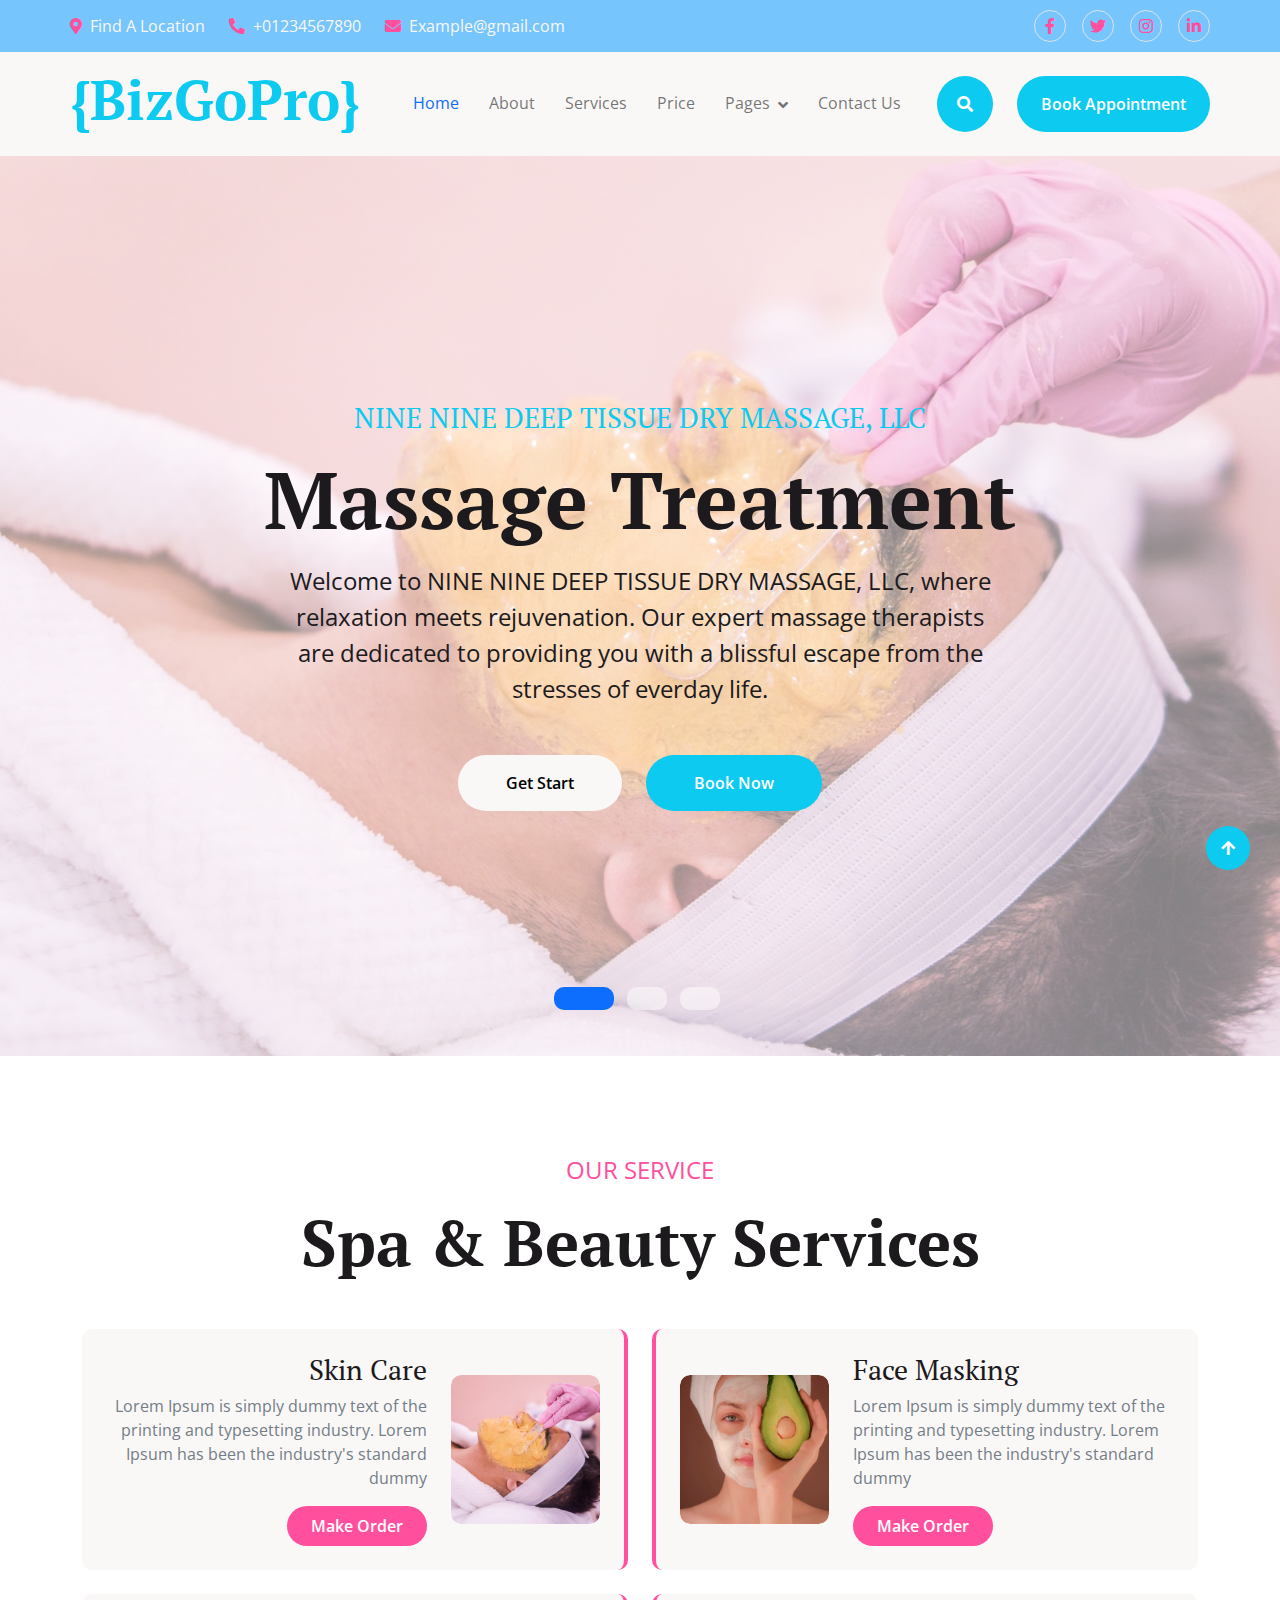
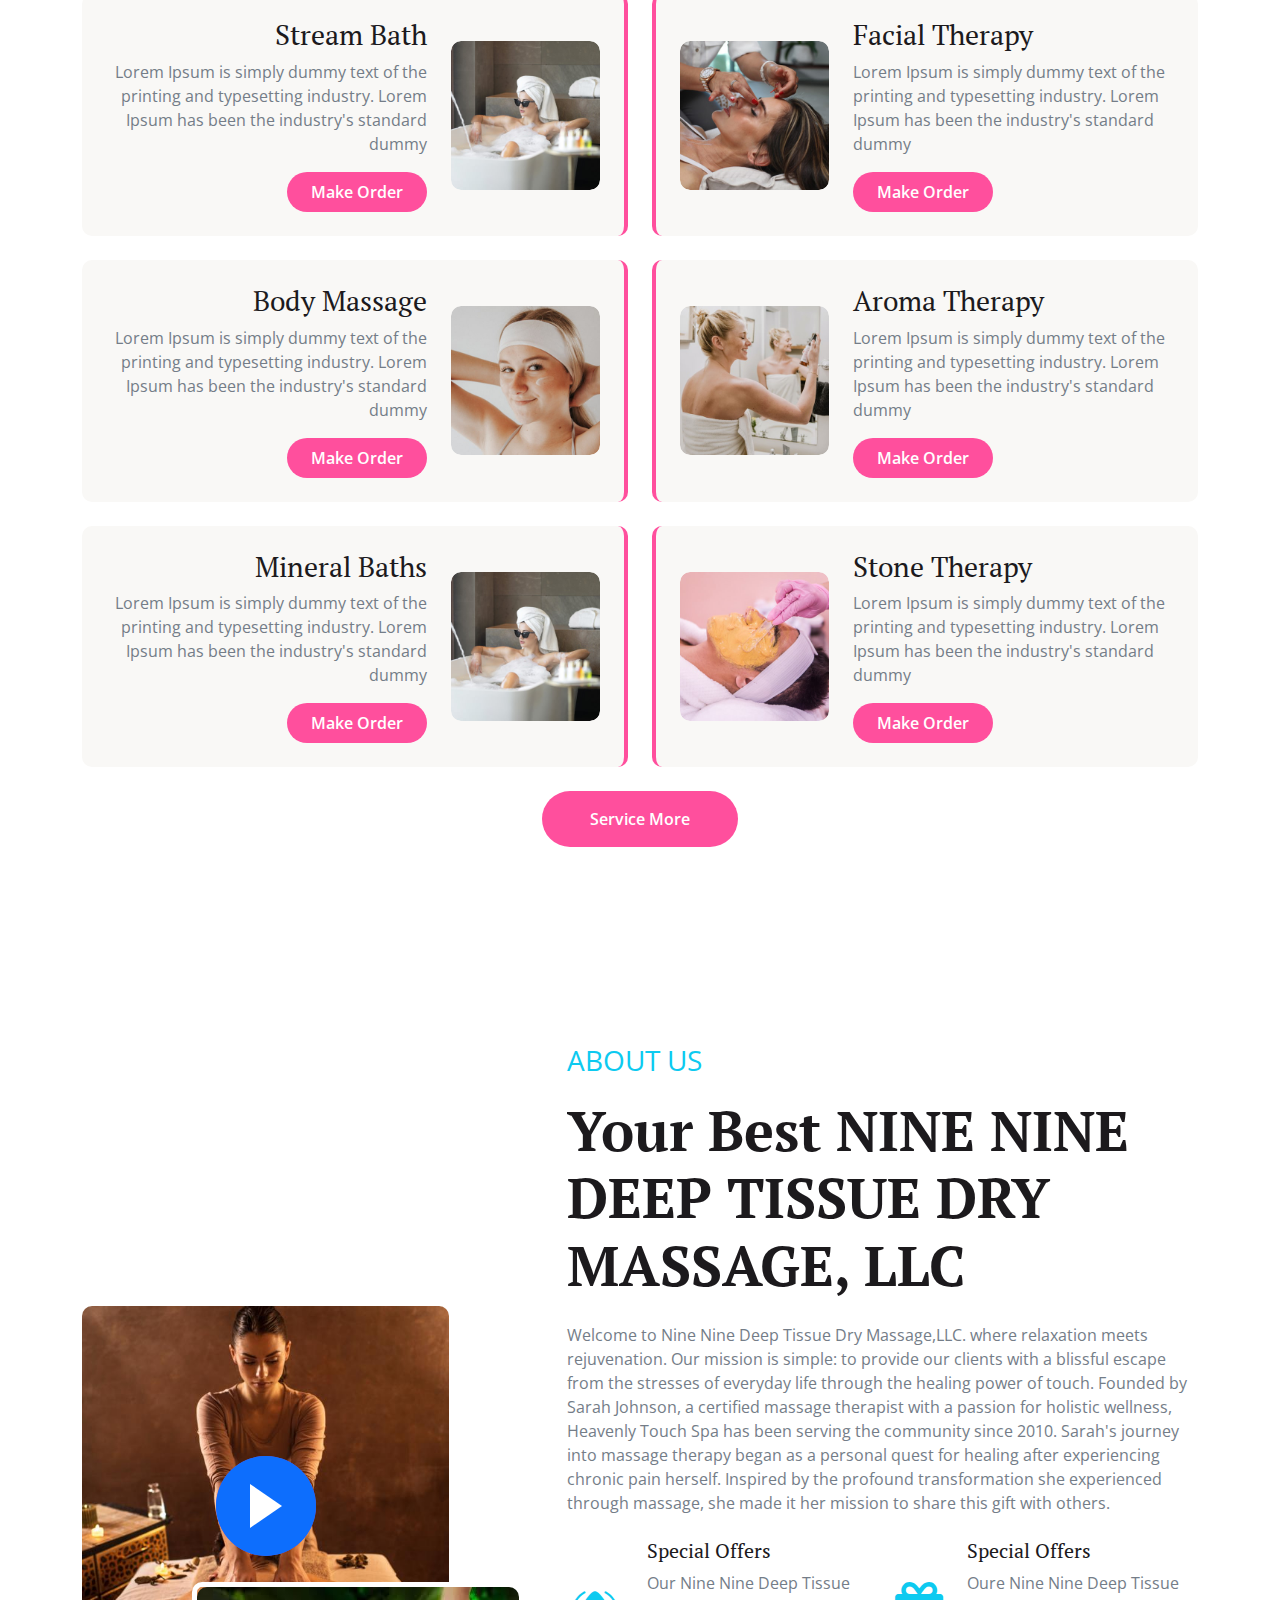
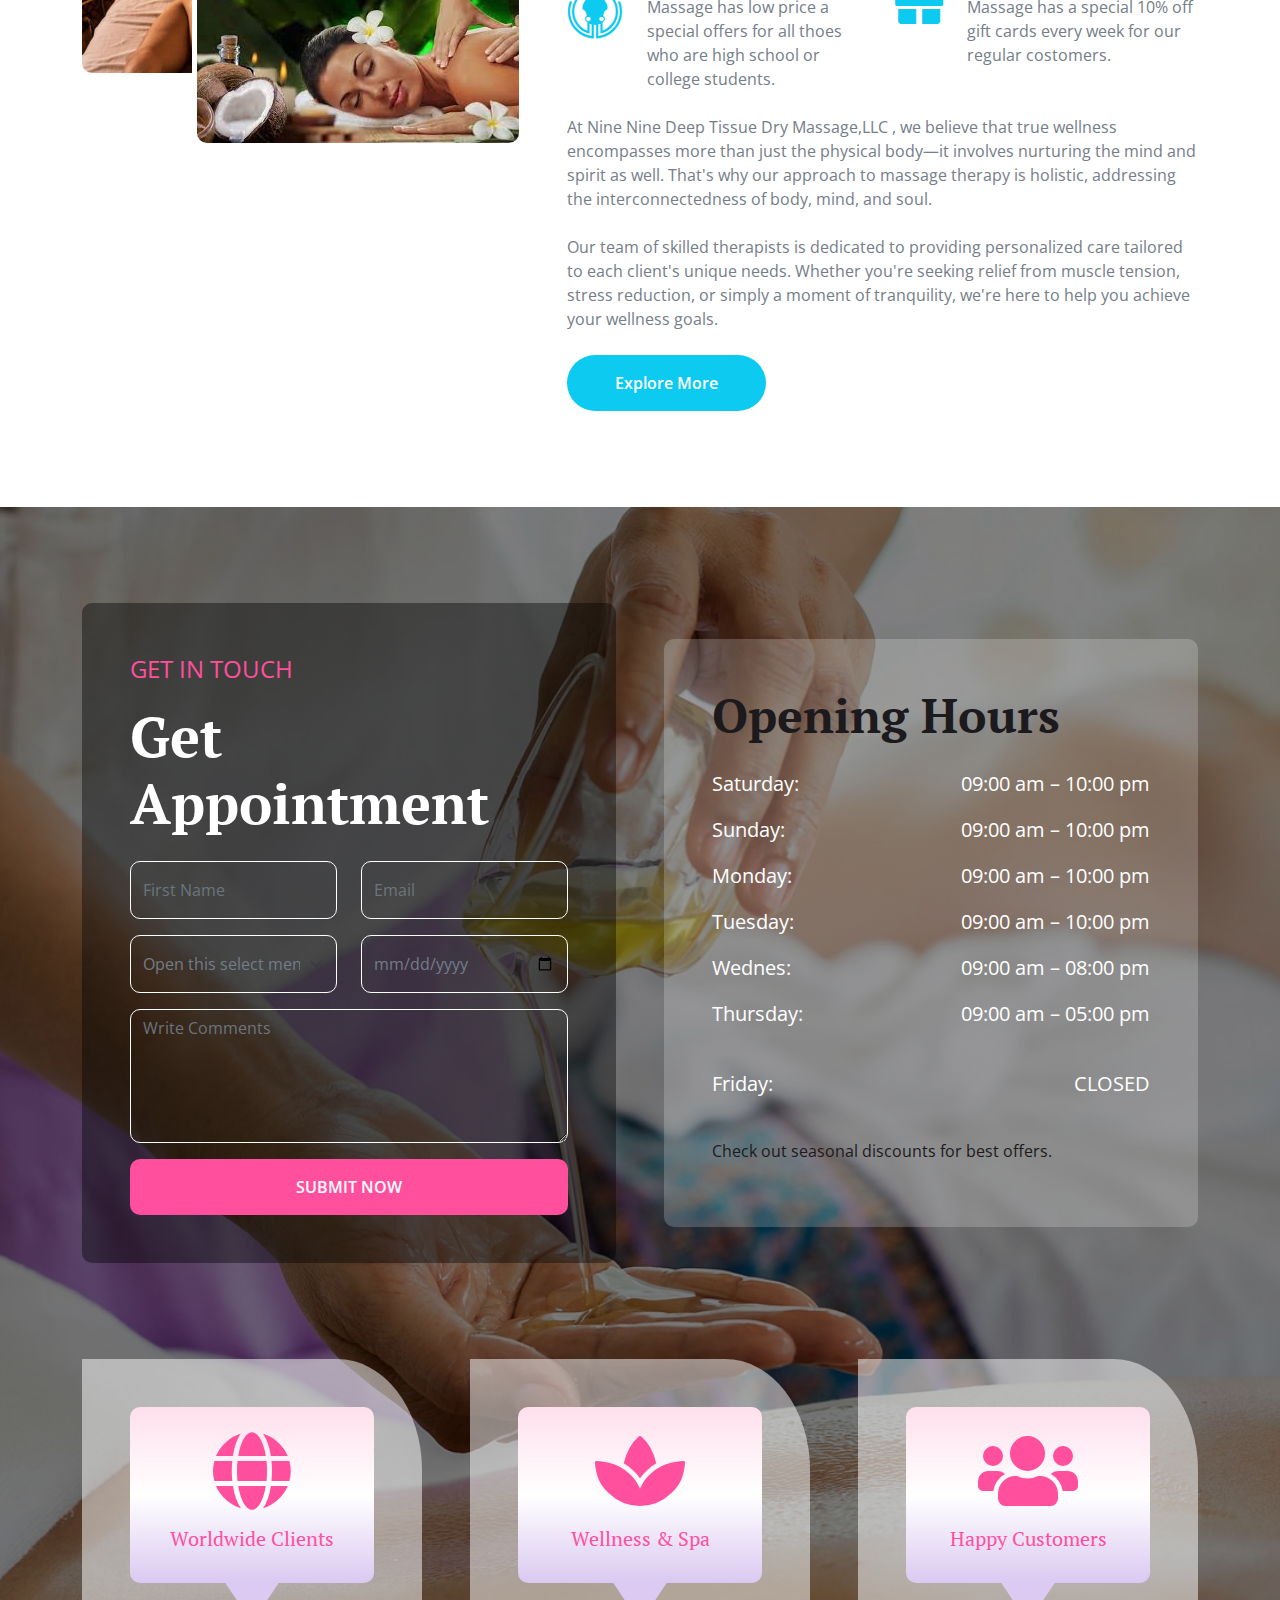
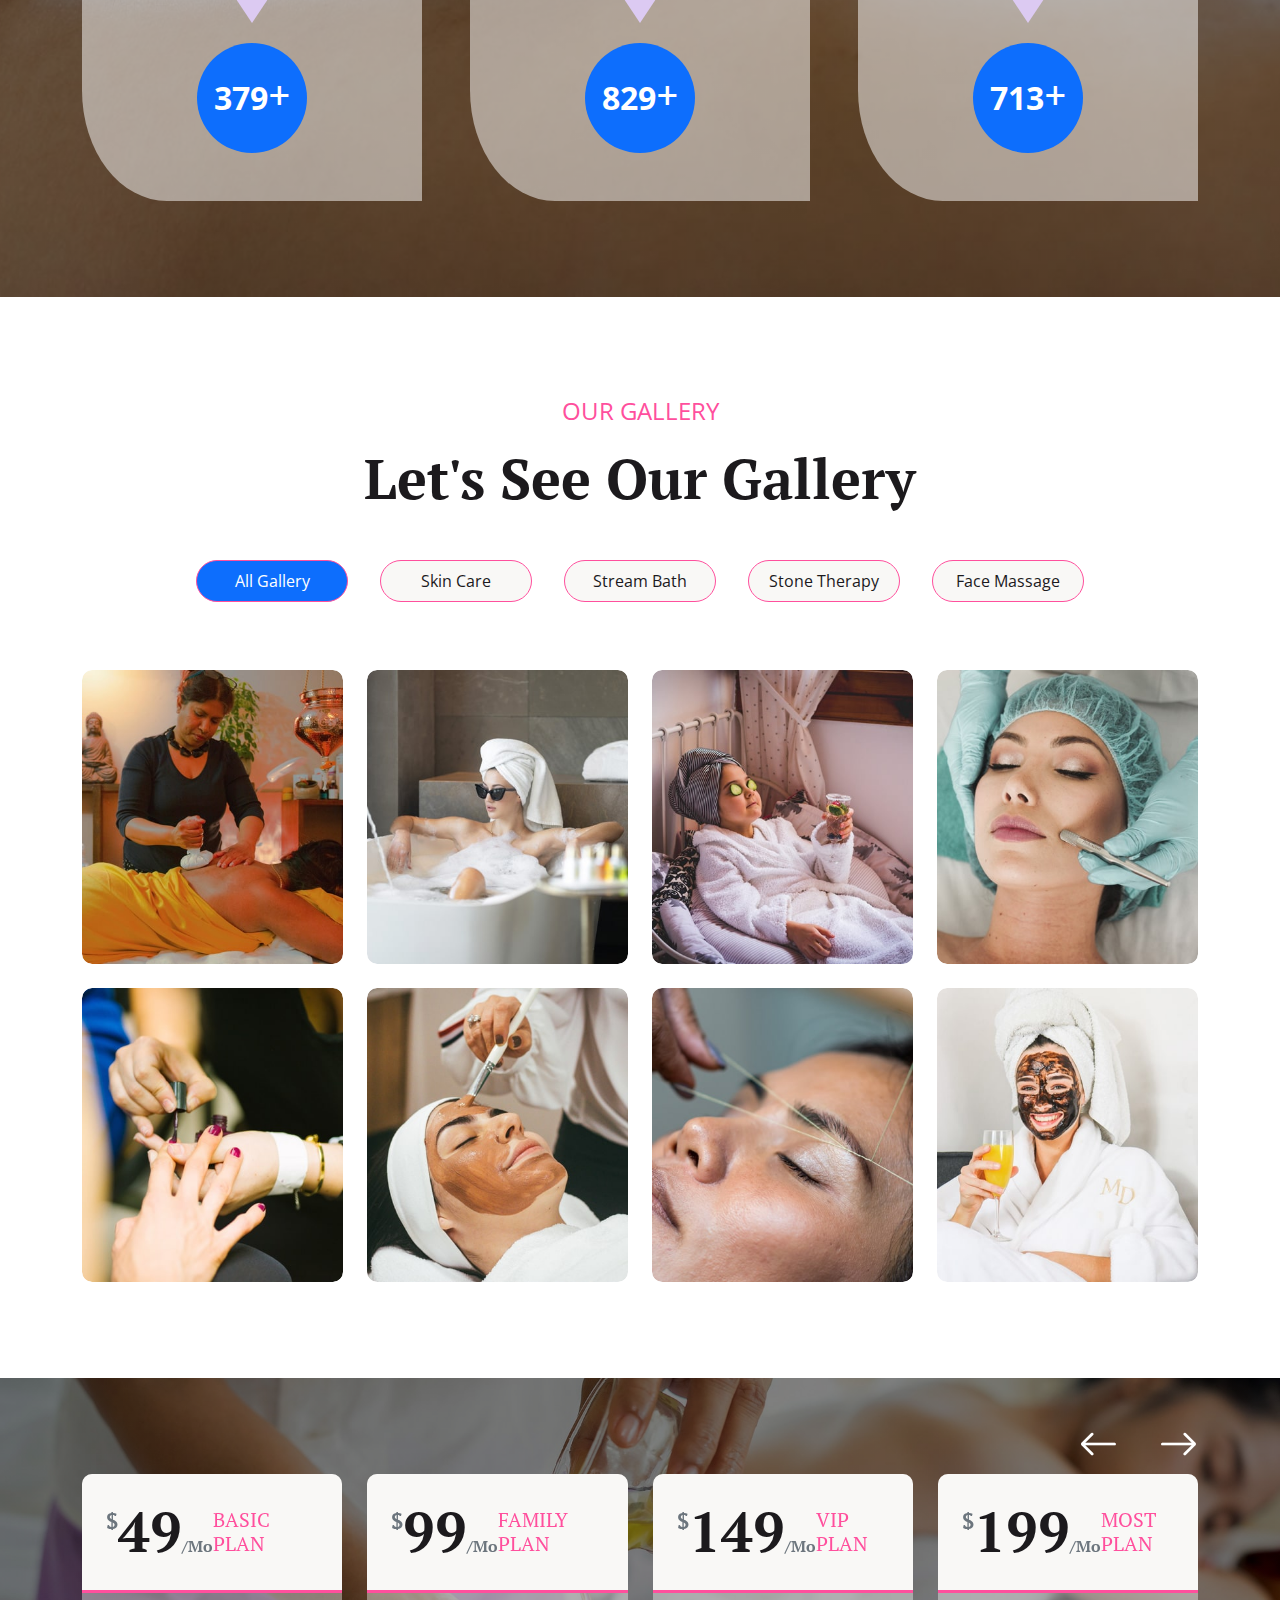
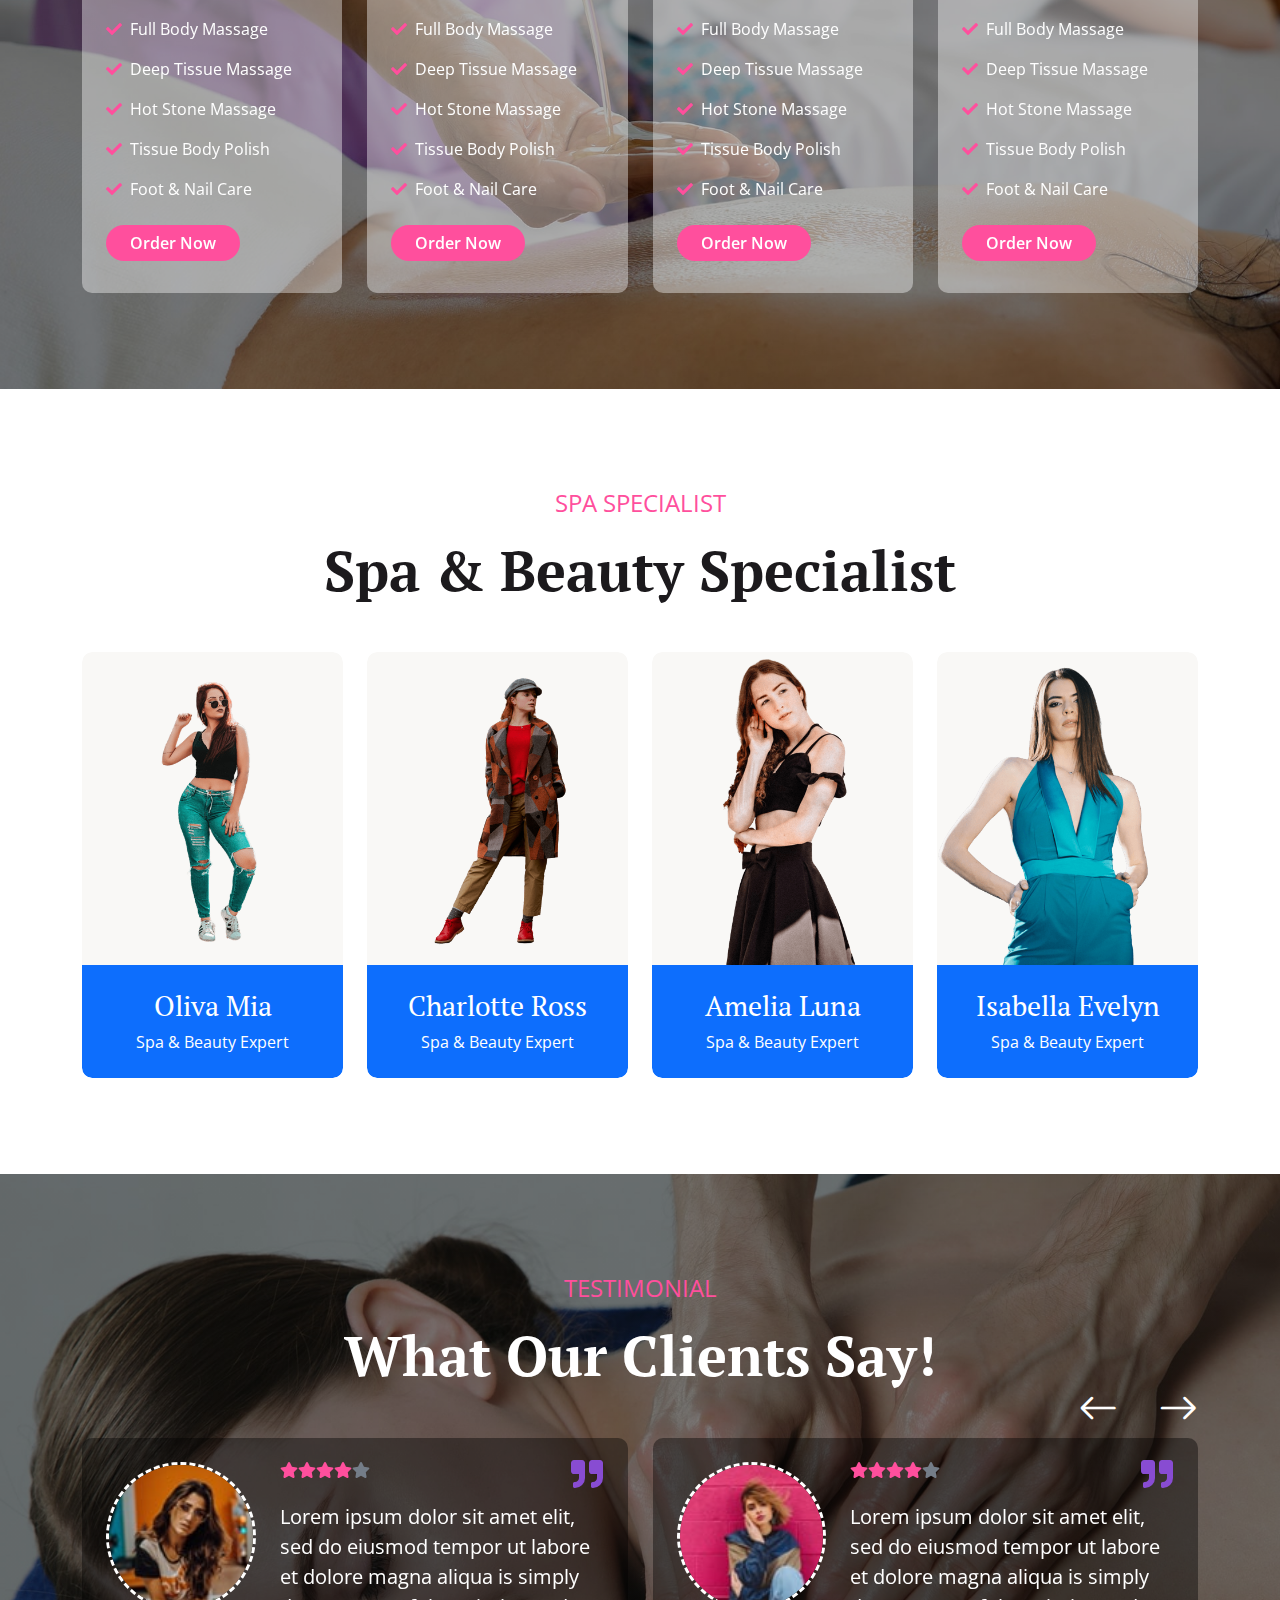
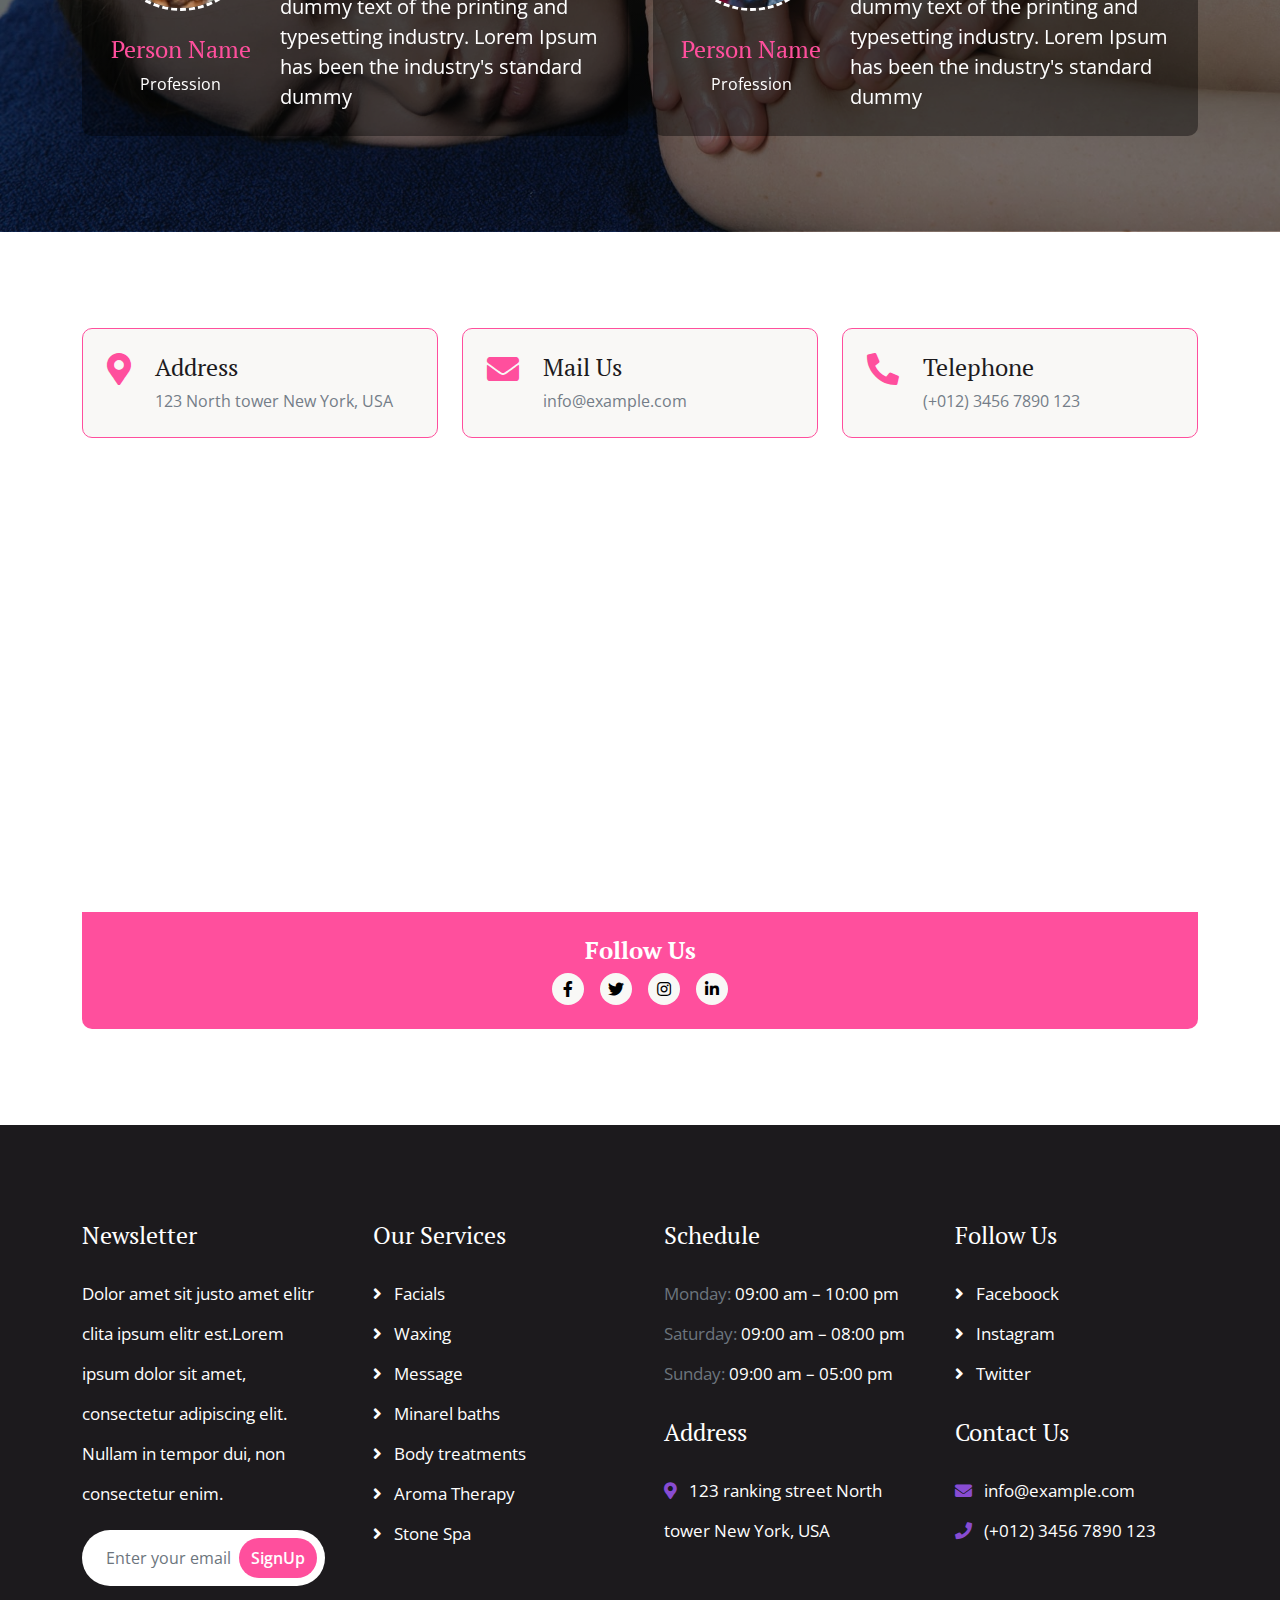
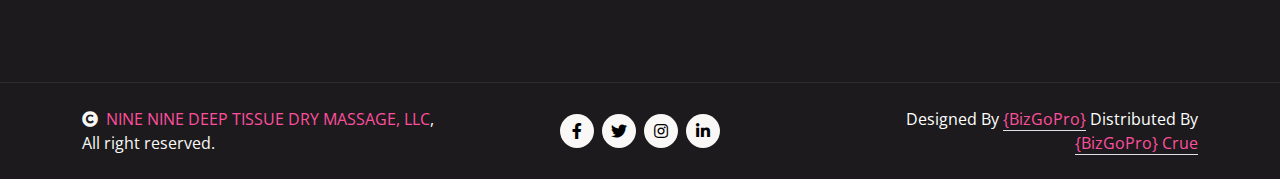
==== index.html @ cbf72362 "Merge branch 'main' of https://github.com/code-wiz-125/nineninemassage" ====
<!DOCTYPE html>
<html lang="en">
  <head>
    <meta charset="utf-8" />
    <title>{BizGoPro}</title>
    <meta content="width=device-width, initial-scale=1.0" name="viewport" />
    <meta content="" name="keywords" />
    <meta content="" name="description" />

    <!-- Google Web Fonts -->
    <link rel="preconnect" href="https://fonts.googleapis.com" />
    <link rel="preconnect" href="https://fonts.gstatic.com" crossorigin />
    <link
      href="https://fonts.googleapis.com/css2?family=Open+Sans:wght@400;600&family=PT+Serif:wght@400;700&display=swap"
      rel="stylesheet"
    />

    <!-- Icon Font Stylesheet -->
    <link
      rel="stylesheet"
      href="https://use.fontawesome.com/releases/v5.15.4/css/all.css"
    />
    <link
      href="https://cdn.jsdelivr.net/npm/bootstrap-icons@1.4.1/font/bootstrap-icons.css"
      rel="stylesheet"
    />

    <!-- Libraries Stylesheet -->
    <link href="lib/animate/animate.min.css" rel="stylesheet" />
    <link href="lib/lightbox/css/lightbox.min.css" rel="stylesheet" />
    <link href="lib/owlcarousel/assets/owl.carousel.min.css" rel="stylesheet" />

    <!-- Customized Bootstrap Stylesheet -->
    <link href="css/bootstrap.min.css" rel="stylesheet" />

    <!-- costom Stylesheet -->
    <link href="css/style.css" rel="stylesheet" />
  </head>

  <body>
    <!-- Spinner Start -->
    <div
      id="spinner"
      class="show w-100 vh-100 bg-white position-fixed translate-middle top-50 start-50 d-flex align-items-center justify-content-center"
    >
      <div class="spinner-grow text-primary" role="status"></div>
    </div>
    <!-- Spinner End -->

    <!-- Navbar start -->
    <div class="container-fluid sticky-top px-0">
      <div class="container-fluid topbar d-none d-lg-block">
        <div class="container px-0">
          <div class="row align-items-center">
            <div class="col-lg-8">
              <div class="d-flex flex-wrap">
                <a href="#" class="me-4 text-light"
                  ><i class="fas fa-map-marker-alt text-primary me-2"></i>Find A
                  Location</a
                >
                <a href="#" class="me-4 text-light"
                  ><i class="fas fa-phone-alt text-primary me-2"></i
                  >+01234567890</a
                >
                <a href="#" class="text-light"
                  ><i class="fas fa-envelope text-primary me-2"></i
                  >Example@gmail.com</a
                >
              </div>
            </div>
            <div class="col-lg-4">
              <div class="d-flex align-items-center justify-content-end">
                <a
                  href="#"
                  class="me-3 btn-square border rounded-circle nav-fill"
                  ><i class="fab fa-facebook-f"></i
                ></a>
                <a
                  href="#"
                  class="me-3 btn-square border rounded-circle nav-fill"
                  ><i class="fab fa-twitter"></i
                ></a>
                <a
                  href="#"
                  class="me-3 btn-square border rounded-circle nav-fill"
                  ><i class="fab fa-instagram"></i
                ></a>
                <a href="#" class="btn-square border rounded-circle nav-fill"
                  ><i class="fab fa-linkedin-in"></i
                ></a>
              </div>
            </div>
          </div>
        </div>
      </div>
      <div class="container-fluid bg-light">
        <div class="container px-0">
          <nav class="navbar navbar-light navbar-expand-xl">
            <a href="index.html" class="navbar-brand">
              <h1 class="text-info display-4">{BizGoPro}</h1>
            </a>
            <button
              class="navbar-toggler py-2 px-3"
              type="button"
              data-bs-toggle="collapse"
              data-bs-target="#navbarCollapse"
            >
              <span class="fa fa-bars text-primary"></span>
            </button>
            <div
              class="collapse navbar-collapse bg-light py-3"
              id="navbarCollapse"
            >
              <div class="navbar-nav mx-auto border-top">
                <a href="index.html" class="nav-item nav-link active">Home</a>
                <a href="about.html" class="nav-item nav-link">About</a>
                <a href="service.html" class="nav-item nav-link">Services</a>
                <a href="price.html" class="nav-item nav-link">Price</a>
                <div class="nav-item dropdown">
                  <a
                    href="#"
                    class="nav-link dropdown-toggle"
                    data-bs-toggle="dropdown"
                    >Pages</a
                  >
                  <div class="dropdown-menu m-0 bg-info rounded-0">
                    <a href="team.html" class="dropdown-item">Team</a>
                    <a href="testimonial.html" class="dropdown-item"
                      >Testimonial</a
                    >
                    <a href="gallery.html" class="dropdown-item">Gallery</a>
                    <a href="appointment.html" class="dropdown-item"
                      >Appointment</a
                    >
                    <a href="404.html" class="dropdown-item">404 page</a>
                  </div>
                </div>
                <a href="contact.html" class="nav-item nav-link">Contact Us</a>
              </div>
              <div class="d-flex align-items-center flex-nowrap pt-xl-0">
                <button
                  class="btn-search btn btn-info btn-primary-outline-0 rounded-circle btn-lg-square"
                  data-bs-toggle="modal"
                  data-bs-target="#searchModal"
                >
                  <i class="fas fa-search"></i>
                </button>
                <a
                  href="appointment.html"
                  class="btn btn-info btn-primary-outline-0 rounded-pill py-3 px-4 ms-4"
                  >Book Appointment</a
                >
              </div>
            </div>
          </nav>
        </div>
      </div>
    </div>
    <!-- Navbar End -->

    <!-- Modal Search Start -->
    <div
      class="modal fade"
      id="searchModal"
      tabindex="-1"
      aria-labelledby="exampleModalLabel"
      aria-hidden="true"
    >
      <div class="modal-dialog modal-fullscreen">
        <div class="modal-content rounded-0">
          <div class="modal-header">
            <h4 class="modal-title mb-0" id="exampleModalLabel">
              Search by keyword
            </h4>
            <button
              type="button"
              class="btn-close"
              data-bs-dismiss="modal"
              aria-label="Close"
            ></button>
          </div>
          <div class="modal-body d-flex align-items-center">
            <div class="input-group w-75 mx-auto d-flex">
              <input
                type="search"
                class="form-control p-3"
                placeholder="keywords"
                aria-describedby="search-icon-1"
              />
              <span id="search-icon-1" class="input-group-text p-3"
                ><i class="fa fa-search"></i
              ></span>
            </div>
          </div>
        </div>
      </div>
    </div>
    <!-- Modal Search End -->

    <!-- Carousel Start -->
    <div class="container-fluid carousel-header px-0">
      <div id="carouselId" class="carousel slide" data-bs-ride="carousel">
        <ol class="carousel-indicators">
          <li
            data-bs-target="#carouselId"
            data-bs-slide-to="0"
            class="active"
          ></li>
          <li data-bs-target="#carouselId" data-bs-slide-to="1"></li>
          <li data-bs-target="#carouselId" data-bs-slide-to="2"></li>
        </ol>
        <div class="carousel-inner" role="listbox">
          <div class="carousel-item active">
            <img src="img/carousel-3.jpg" class="img-fluid" alt="Image" />
            <div class="carousel-caption">
              <div class="p-3" style="max-width: 900px">
                <h4 class="text-info text-uppercase mb-3 fs-3">
                  NINE NINE DEEP TISSUE DRY MASSAGE, LLC
                </h4>
                <h1 class="display-1 text-capitalize text-dark mb-3">
                  Massage Treatment
                </h1>
                <p class="mx-md-5 fs-4 px-4 mb-5 text-dark">
                  Welcome to
                  <span class="fs-4"
                    >NINE NINE DEEP TISSUE DRY MASSAGE, LLC,</span
                  >
                  where relaxation meets rejuvenation. Our expert massage
                  therapists are dedicated to providing you with a blissful
                  escape from the stresses of everday life.
                </p>
                <div class="d-flex align-items-center justify-content-center">
                  <a
                    class="btn btn-light btn-light-outline-0 rounded-pill py-3 px-5 me-4"
                    href="#"
                    >Get Start</a
                  >
                  <a
                    class="btn btn-info btn-primary-outline-0 rounded-pill py-3 px-5"
                    href="#"
                    >Book Now</a
                  >
                </div>
              </div>
            </div>
          </div>
          <div class="carousel-item">
            <img src="img/carousel-2.jpg" class="img-fluid" alt="Image" />
            <div class="carousel-caption">
              <div class="p-3" style="max-width: 900px">
                <h4
                  class="text-info text-uppercase mb-3 fs-3"
                  style="letter-spacing: 3px"
                >
                  NINE NINE DEEP TISSUE DRY MASSAGE, LLC
                </h4>
                <h1 class="display-1 text-capitalize text-dark mb-3">
                  Facial Treatment
                </h1>
                <p class="mx-md-5 fs-4 px-5 mb-5 text-dark">
                  Welcome to
                  <span class="fs-4"
                    >NINE NINE DEEP TISSUE DRY MASSAGE, LLC,</span
                  >
                  where relaxation meets rejuvenation. Our expert massage
                  therapists are dedicated to providing you with a blissful
                  escape from the stresses of everday life.
                </p>
                <div class="d-flex align-items-center justify-content-center">
                  <a
                    class="btn btn-light btn-light-outline-0 rounded-pill py-3 px-5 me-4"
                    href="#"
                    >Get Start</a
                  >
                  <a
                    class="btn btn-info btn-primary-outline-0 rounded-pill py-3 px-5"
                    href="#"
                    >Book Now</a
                  >
                </div>
              </div>
            </div>
          </div>
          <div class="carousel-item">
            <img src="img/carousel-1.jpg" class="img-fluid" alt="Image" />
            <div class="carousel-caption">
              <div class="p-3" style="max-width: 900px">
                <h4
                  class="text-info text-uppercase mb-3 fs-3"
                  style="letter-spacing: 3px"
                >
                  NINE NINE DEEP TISSUE DRY MASSAGE, LLC
                </h4>
                <h1 class="display-1 text-capitalize text-dark">
                  Cellulite Treatment
                </h1>
                <p class="mx-md-5 fs-4 px-5 mb-5 text-dark">
                  Welcome to
                  <span class="fs-4"
                    >NINE NINE DEEP TISSUE DRY MASSAGE, LLC,</span
                  >
                  where relaxation meets rejuvenation. Our expert massage
                  therapists are dedicated to providing you with a blissful
                  escape from the stresses of everday life.
                </p>
                <div class="d-flex align-items-center justify-content-center">
                  <a
                    class="btn btn-light btn-light-outline-0 rounded-pill py-3 px-5 me-4"
                    href="#"
                    >Get Start</a
                  >
                  <a
                    class="btn btn-info btn-primary-outline-0 rounded-pill py-3 px-5"
                    href="#"
                    >Book Now</a
                  >
                </div>
              </div>
            </div>
          </div>
        </div>
        <button
          class="carousel-control-prev"
          type="button"
          data-bs-target="#carouselId"
          data-bs-slide="prev"
        >
          <span class="carousel-control-prev-icon" aria-hidden="true"></span>
          <span class="visually-hidden">Previous</span>
        </button>
        <button
          class="carousel-control-next"
          type="button"
          data-bs-target="#carouselId"
          data-bs-slide="next"
        >
          <span class="carousel-control-next-icon" aria-hidden="true"></span>
          <span class="visually-hidden">Next</span>
        </button>
      </div>
    </div>
    <!-- Carousel End -->

    <!-- Services Start -->
    <div class="container-fluid services py-5">
      <div class="container py-5">
        <div class="mx-auto text-center mb-5" style="max-width: 800px">
          <p class="fs-4 text-uppercase text-center text-primary">
            Our Service
          </p>
          <h1 class="display-3">Spa & Beauty Services</h1>
        </div>
        <div class="row g-4">
          <div class="col-lg-6">
            <div
              class="services-item bg-light border-4 border-end border-primary rounded p-4"
            >
              <div class="row align-items-center">
                <div class="col-8">
                  <div class="services-content text-end">
                    <h3>Skin Care</h3>
                    <p>
                      Lorem Ipsum is simply dummy text of the printing and
                      typesetting industry. Lorem Ipsum has been the industry's
                      standard dummy
                    </p>
                    <a
                      href="#"
                      class="btn btn-primary btn-primary-outline-0 rounded-pill py-2 px-4"
                      >Make Order</a
                    >
                  </div>
                </div>
                <div class="col-4">
                  <div
                    class="services-img d-flex align-items-center justify-content-center rounded"
                  >
                    <img
                      src="img/services-1.jpg"
                      class="img-fluid rounded"
                      alt=""
                    />
                  </div>
                </div>
              </div>
            </div>
          </div>
          <div class="col-lg-6">
            <div
              class="services-item bg-light border-4 border-start border-primary rounded p-4"
            >
              <div class="row align-items-center">
                <div class="col-4">
                  <div
                    class="services-img d-flex align-items-center justify-content-center rounded"
                  >
                    <img
                      src="img/services-2.jpg"
                      class="img-fluid rounded"
                      alt=""
                    />
                  </div>
                </div>
                <div class="col-8">
                  <div class="services-content text-start">
                    <h3>Face Masking</h3>
                    <p>
                      Lorem Ipsum is simply dummy text of the printing and
                      typesetting industry. Lorem Ipsum has been the industry's
                      standard dummy
                    </p>
                    <a
                      href="#"
                      class="btn btn-primary btn-primary-outline-0 rounded-pill py-2 px-4"
                      >Make Order</a
                    >
                  </div>
                </div>
              </div>
            </div>
          </div>
          <div class="col-lg-6">
            <div
              class="services-item bg-light border-4 border-end border-primary rounded p-4"
            >
              <div class="row align-items-center">
                <div class="col-8">
                  <div class="services-content text-end">
                    <h3>Stream Bath</h3>
                    <p>
                      Lorem Ipsum is simply dummy text of the printing and
                      typesetting industry. Lorem Ipsum has been the industry's
                      standard dummy
                    </p>
                    <a
                      href="#"
                      class="btn btn-primary btn-primary-outline-0 rounded-pill py-2 px-4"
                      >Make Order</a
                    >
                  </div>
                </div>
                <div class="col-4">
                  <div
                    class="services-img d-flex align-items-center justify-content-center rounded"
                  >
                    <img
                      src="img/services-3.jpg"
                      class="img-fluid rounded"
                      alt=""
                    />
                  </div>
                </div>
              </div>
            </div>
          </div>
          <div class="col-lg-6">
            <div
              class="services-item bg-light border-4 border-start border-primary rounded p-4"
            >
              <div class="row align-items-center">
                <div class="col-4">
                  <div
                    class="services-img d-flex align-items-center justify-content-center rounded"
                  >
                    <img
                      src="img/services-4.jpg"
                      class="img-fluid rounded"
                      alt=""
                    />
                  </div>
                </div>
                <div class="col-8">
                  <div class="services-content text-start">
                    <h3>Facial Therapy</h3>
                    <p>
                      Lorem Ipsum is simply dummy text of the printing and
                      typesetting industry. Lorem Ipsum has been the industry's
                      standard dummy
                    </p>
                    <a
                      href="#"
                      class="btn btn-primary btn-primary-outline-0 rounded-pill py-2 px-4"
                      >Make Order</a
                    >
                  </div>
                </div>
              </div>
            </div>
          </div>
          <div class="col-lg-6">
            <div
              class="services-item bg-light border-4 border-end border-primary rounded p-4"
            >
              <div class="row align-items-center">
                <div class="col-8">
                  <div class="services-content text-end">
                    <h3>Body Massage</h3>
                    <p>
                      Lorem Ipsum is simply dummy text of the printing and
                      typesetting industry. Lorem Ipsum has been the industry's
                      standard dummy
                    </p>
                    <a
                      href="#"
                      class="btn btn-primary btn-primary-outline-0 rounded-pill py-2 px-4"
                      >Make Order</a
                    >
                  </div>
                </div>
                <div class="col-4">
                  <div
                    class="services-img d-flex align-items-center justify-content-center rounded"
                  >
                    <img
                      src="img/services-5.jpg"
                      class="img-fluid rounded"
                      alt=""
                    />
                  </div>
                </div>
              </div>
            </div>
          </div>
          <div class="col-lg-6">
            <div
              class="services-item bg-light border-4 border-start border-primary rounded p-4"
            >
              <div class="row align-items-center">
                <div class="col-4">
                  <div
                    class="services-img d-flex align-items-center justify-content-center rounded"
                  >
                    <img
                      src="img/services-6.jpg"
                      class="img-fluid rounded"
                      alt=""
                    />
                  </div>
                </div>
                <div class="col-8">
                  <div class="services-content text-start">
                    <h3>Aroma Therapy</h3>
                    <p>
                      Lorem Ipsum is simply dummy text of the printing and
                      typesetting industry. Lorem Ipsum has been the industry's
                      standard dummy
                    </p>
                    <a
                      href="#"
                      class="btn btn-primary btn-primary-outline-0 rounded-pill py-2 px-4"
                      >Make Order</a
                    >
                  </div>
                </div>
              </div>
            </div>
          </div>
          <div class="col-lg-6">
            <div
              class="services-item bg-light border-4 border-end border-primary rounded p-4"
            >
              <div class="row align-items-center">
                <div class="col-8">
                  <div class="services-content text-end">
                    <h3>Mineral Baths</h3>
                    <p>
                      Lorem Ipsum is simply dummy text of the printing and
                      typesetting industry. Lorem Ipsum has been the industry's
                      standard dummy
                    </p>
                    <a
                      href="#"
                      class="btn btn-primary btn-primary-outline-0 rounded-pill py-2 px-4"
                      >Make Order</a
                    >
                  </div>
                </div>
                <div class="col-4">
                  <div
                    class="services-img d-flex align-items-center justify-content-center rounded"
                  >
                    <img
                      src="img/services-3.jpg"
                      class="img-fluid rounded"
                      alt=""
                    />
                  </div>
                </div>
              </div>
            </div>
          </div>
          <div class="col-lg-6">
            <div
              class="services-item bg-light border-4 border-start border-primary rounded p-4"
            >
              <div class="row align-items-center">
                <div class="col-4">
                  <div
                    class="services-img d-flex align-items-center justify-content-center rounded"
                  >
                    <img
                      src="img/services-1.jpg"
                      class="img-fluid rounded"
                      alt=""
                    />
                  </div>
                </div>
                <div class="col-8">
                  <div class="services-content text-start">
                    <h3>Stone Therapy</h3>
                    <p>
                      Lorem Ipsum is simply dummy text of the printing and
                      typesetting industry. Lorem Ipsum has been the industry's
                      standard dummy
                    </p>
                    <a
                      href="#"
                      class="btn btn-primary btn-primary-outline-0 rounded-pill py-2 px-4"
                      >Make Order</a
                    >
                  </div>
                </div>
              </div>
            </div>
          </div>
          <div class="col-12">
            <div class="services-btn text-center">
              <a
                href="#"
                class="btn btn-primary btn-primary-outline-0 rounded-pill py-3 px-5"
                >Service More</a
              >
            </div>
          </div>
        </div>
      </div>
    </div>
    <!-- Services End -->

    <!-- About Start -->
    <div class="container-fluid about py-5">
      <div class="container py-5">
        <div class="row g-5 align-items-center">
          <div class="col-lg-5">
            <div class="video">
              <img
                src="img/63ce6624ef195b10584915d0WhatsAppImage2023-01-23at3.58.jpg"
                class="img-fluid rounded"
                alt=""
              />
              <div
                class="position-absolute rounded border-5 border-top border-start border-white"
                style="bottom: 0; right: 0"
              >
                <img src="img/images1.jpg" class="img-fluid rounded" alt="" />
              </div>
              <button
                type="button"
                class="btn btn-play"
                data-bs-toggle="modal"
                data-src="https://www.youtube.com/embed/DWRcNpR6Kdc"
                data-bs-target="#videoModal"
              >
                <span></span>
              </button>
            </div>
          </div>
          <div class="col-lg-7">
            <p class="fs-3 text-uppercase text-info">About Us</p>
            <h1 class="display-4 mb-4">
              Your Best NINE NINE DEEP TISSUE DRY MASSAGE, LLC
            </h1>
            <p class="mb-4">
              Welcome to Nine Nine Deep Tissue Dry Massage,LLC. where relaxation
              meets rejuvenation. Our mission is simple: to provide our clients
              with a blissful escape from the stresses of everyday life through
              the healing power of touch. Founded by Sarah Johnson, a certified
              massage therapist with a passion for holistic wellness, Heavenly
              Touch Spa has been serving the community since 2010. Sarah's
              journey into massage therapy began as a personal quest for healing
              after experiencing chronic pain herself. Inspired by the profound
              transformation she experienced through massage, she made it her
              mission to share this gift with others.
            </p>
            <div class="row g-4">
              <div class="col-md-6">
                <div class="d-flex align-items-center">
                  <i class="fab fa-gitkraken fa-3x text-info about-gift"></i>
                  <div class="ms-4">
                    <h5 class="mb-2">Special Offers</h5>
                    <p class="mb-0">
                      Our Nine Nine Deep Tissue Massage has low price a special
                      offers for all thoes who are high school or college
                      students.
                    </p>
                  </div>
                </div>
              </div>
              <div class="col-md-6">
                <div class="d-flex align-items-center">
                  <i class="fas fa-gift fa-3x text-info about-gift"></i>
                  <div class="ms-4">
                    <h5 class="mb-2">Special Offers</h5>
                    <p class="mb-0">
                      Oure Nine Nine Deep Tissue Massage has a special 10% off
                      gift cards every week for our regular costomers.
                    </p>
                  </div>
                </div>
              </div>
            </div>
            <p class="my-4">
              At Nine Nine Deep Tissue Dry Massage,LLC , we believe that true
              wellness encompasses more than just the physical body—it involves
              nurturing the mind and spirit as well. That's why our approach to
              massage therapy is holistic, addressing the interconnectedness of
              body, mind, and soul.
            </p>
            <p class="mb-4">
              Our team of skilled therapists is dedicated to providing
              personalized care tailored to each client's unique needs. Whether
              you're seeking relief from muscle tension, stress reduction, or
              simply a moment of tranquility, we're here to help you achieve
              your wellness goals.
            </p>
            <a
              href="#"
              class="btn btn-info btn-primary-outline-0 rounded-pill py-3 px-5"
              >Explore More</a
            >
          </div>
        </div>
      </div>
    </div>
    <!-- Modal Video -->
    <div
      class="modal fade"
      id="videoModal"
      tabindex="-1"
      aria-labelledby="exampleModalLabel"
      aria-hidden="true"
    >
      <div class="modal-dialog">
        <div class="modal-content rounded-0">
          <div class="modal-header">
            <h5 class="modal-title" id="exampleModalLabel">Youtube Video</h5>
            <button
              type="button"
              class="btn-close"
              data-bs-dismiss="modal"
              aria-label="Close"
            ></button>
          </div>
          <div class="modal-body">
            <!-- 16:9 aspect ratio -->
            <div class="ratio ratio-16x9">
              <iframe
                class="embed-responsive-item"
                src=""
                id="video"
                allowfullscreen
                allowscriptaccess="always"
                allow="autoplay"
              ></iframe>
            </div>
          </div>
        </div>
      </div>
    </div>
    <!-- About End -->

    <!-- Appointment Start -->
    <div class="container-fluid appointment py-5">
      <div class="container py-5">
        <div class="row g-5 align-items-center">
          <div class="col-lg-6">
            <div class="appointment-form p-5">
              <p class="fs-4 text-uppercase text-primary">Get In Touch</p>
              <h1 class="display-4 mb-4 text-white">Get Appointment</h1>
              <form>
                <div class="row gy-3 gx-4">
                  <div class="col-lg-6">
                    <input
                      type="text"
                      class="form-control py-3 border-white bg-transparent text-white"
                      placeholder="First Name"
                    />
                  </div>
                  <div class="col-lg-6">
                    <input
                      type="email"
                      class="form-control py-3 border-white bg-transparent text-white"
                      placeholder="Email"
                    />
                  </div>
                  <div class="col-lg-6">
                    <select
                      class="form-select py-3 border-white bg-transparent"
                      aria-label="Default select example"
                    >
                      <option selected>Open this select menu</option>
                      <option value="1">One</option>
                      <option value="2">Two</option>
                      <option value="3">Three</option>
                    </select>
                  </div>
                  <div class="col-lg-6">
                    <input
                      type="date"
                      class="form-control py-3 border-white bg-transparent"
                    />
                  </div>
                  <div class="col-lg-12">
                    <textarea
                      class="form-control border-white bg-transparent text-white"
                      name="text"
                      id="area-text"
                      cols="30"
                      rows="5"
                      placeholder="Write Comments"
                    ></textarea>
                  </div>
                  <div class="col-lg-12">
                    <button
                      type="button"
                      class="btn btn-primary btn-primary-outline-0 w-100 py-3 px-5"
                    >
                      SUBMIT NOW
                    </button>
                  </div>
                </div>
              </form>
            </div>
          </div>
          <div class="col-lg-6">
            <div class="appointment-time p-5">
              <h1 class="display-5 mb-4">Opening Hours</h1>
              <div class="d-flex justify-content-between fs-5 text-white">
                <p>Saturday:</p>
                <p>09:00 am – 10:00 pm</p>
              </div>
              <div class="d-flex justify-content-between fs-5 text-white">
                <p>Sunday:</p>
                <p>09:00 am – 10:00 pm</p>
              </div>
              <div class="d-flex justify-content-between fs-5 text-white">
                <p>Monday:</p>
                <p>09:00 am – 10:00 pm</p>
              </div>
              <div class="d-flex justify-content-between fs-5 text-white">
                <p>Tuesday:</p>
                <p>09:00 am – 10:00 pm</p>
              </div>
              <div class="d-flex justify-content-between fs-5 text-white">
                <p>Wednes:</p>
                <p>09:00 am – 08:00 pm</p>
              </div>
              <div class="d-flex justify-content-between fs-5 text-white mb-4">
                <p>Thursday:</p>
                <p>09:00 am – 05:00 pm</p>
              </div>
              <div class="d-flex justify-content-between fs-5 text-white mb-4">
                <p>Friday:</p>
                <p>CLOSED</p>
              </div>
              <p class="text-dark">
                Check out seasonal discounts for best offers.
              </p>
            </div>
          </div>
        </div>
      </div>
      <!-- Counter Start -->
      <div class="container-fluid counter-section">
        <div class="container py-5">
          <div class="row g-5 justify-content-center">
            <div class="col-md-6 col-lg-4 col-xl-4">
              <div class="counter-item p-5">
                <div class="counter-content bg-white p-4">
                  <i class="fas fa-globe fa-5x text-primary mb-3"></i>
                  <h5 class="text-primary">Worldwide Clients</h5>
                  <div class="svg-img">
                    <svg width="100" height="50">
                      <polygon
                        points="55, 10 85, 55 25, 55 25,"
                        style="fill: #dccaf2"
                      />
                    </svg>
                  </div>
                </div>
                <div class="counter-quantity">
                  <span class="text-white fs-2 fw-bold" data-toggle="counter-up"
                    >379</span
                  >
                  <span class="h1 fw-bold text-white">+</span>
                </div>
              </div>
            </div>
            <div class="col-md-6 col-lg-4 col-xl-4">
              <div class="counter-item p-5">
                <div class="counter-content bg-white p-4">
                  <i class="fas fa-spa fa-5x text-primary mb-3"></i>
                  <h5 class="text-primary">Wellness & Spa</h5>
                  <div class="svg-img">
                    <svg width="100" height="50">
                      <polygon
                        points="55, 10 85, 55 25, 55 25,"
                        style="fill: #dccaf2"
                      />
                    </svg>
                  </div>
                </div>
                <div class="counter-quantity">
                  <span class="text-white fs-2 fw-bold" data-toggle="counter-up"
                    >829</span
                  >
                  <span class="h1 fw-bold text-white">+</span>
                </div>
              </div>
            </div>
            <div class="col-md-6 col-lg-4 col-xl-4">
              <div class="counter-item p-5">
                <div class="counter-content bg-white p-4">
                  <i class="fas fa-users fa-5x text-primary mb-3"></i>
                  <h5 class="text-primary">Happy Customers</h5>
                  <div class="svg-img">
                    <svg width="100" height="50">
                      <polygon
                        points="55, 10 85, 55 25, 55 25,"
                        style="fill: #dccaf2"
                      />
                    </svg>
                  </div>
                </div>
                <div class="counter-quantity">
                  <span class="text-white fs-2 fw-bold" data-toggle="counter-up"
                    >713</span
                  >
                  <span class="h1 fw-bold text-white">+</span>
                </div>
              </div>
            </div>
          </div>
        </div>
      </div>
      <!-- Counter End -->
    </div>
    <!-- Appointment End -->

    <!-- Gallery Start -->
    <div class="container-fluid gallery py-5">
      <div class="container py-5">
        <div class="text-center mx-auto mb-5" style="max-width: 800px">
          <p class="fs-4 text-uppercase text-primary">Our Gallery</p>
          <h1 class="display-4 mb-4">Let's See Our Gallery</h1>
        </div>
        <div class="tab-class text-center">
          <ul class="nav nav-pills d-inline-flex justify-content-center mb-5">
            <li class="nav-item">
              <a
                class="d-flex mx-3 py-2 border border-primary bg-light rounded-pill active"
                data-bs-toggle="pill"
                href="#tab-1"
              >
                <span class="text-dark" style="width: 150px">All Gallery</span>
              </a>
            </li>
            <li class="nav-item">
              <a
                class="d-flex py-2 mx-3 border border-primary bg-light rounded-pill"
                data-bs-toggle="pill"
                href="#tab-2"
              >
                <span class="text-dark" style="width: 150px">Skin Care</span>
              </a>
            </li>
            <li class="nav-item">
              <a
                class="d-flex mx-3 py-2 border border-primary bg-light rounded-pill"
                data-bs-toggle="pill"
                href="#tab-3"
              >
                <span class="text-dark" style="width: 150px">Stream Bath</span>
              </a>
            </li>
            <li class="nav-item">
              <a
                class="d-flex mx-3 py-2 border border-primary bg-light rounded-pill"
                data-bs-toggle="pill"
                href="#tab-4"
              >
                <span class="text-dark" style="width: 150px"
                  >Stone Therapy</span
                >
              </a>
            </li>
            <li class="nav-item">
              <a
                class="d-flex mx-3 py-2 border border-primary bg-light rounded-pill"
                data-bs-toggle="pill"
                href="#tab-5"
              >
                <span class="text-dark" style="width: 150px">Face Massage</span>
              </a>
            </li>
          </ul>
          <div class="tab-content">
            <div id="tab-1" class="tab-pane fade show p-0 active">
              <div class="row g-4">
                <div class="col-lg-12">
                  <div class="row g-4">
                    <div class="col-lg-3">
                      <div class="gallery-img">
                        <img
                          class="img-fluid rounded w-100"
                          src="img/gallery-1.jpg"
                          alt=""
                        />
                        <div class="gallery-overlay p-4">
                          <h4 class="text-secondary">Skin Care</h4>
                        </div>
                        <div class="search-icon">
                          <a
                            href="img/gallery-1.jpg"
                            data-lightbox="Gallery-1"
                            class="my-auto"
                            ><i
                              class="fas fa-search-plus btn-primary btn-primary-outline-0 rounded-circle p-3"
                            ></i
                          ></a>
                        </div>
                      </div>
                    </div>
                    <div class="col-lg-3">
                      <div class="gallery-img">
                        <img
                          class="img-fluid rounded w-100"
                          src="img/gallery-2.jpg"
                          alt=""
                        />
                        <div class="gallery-overlay p-4">
                          <h4 class="text-secondary">Stream Bath</h4>
                        </div>
                        <div class="search-icon">
                          <a
                            href="img/gallery-2.jpg"
                            data-lightbox="Gallery-2"
                            class="my-auto"
                            ><i
                              class="fas fa-search-plus btn-primary btn-primary-outline-0 rounded-circle p-3"
                            ></i
                          ></a>
                        </div>
                      </div>
                    </div>
                    <div class="col-lg-3">
                      <div class="gallery-img">
                        <img
                          class="img-fluid rounded w-100"
                          src="img/gallery-3.jpg"
                          alt=""
                        />
                        <div class="gallery-overlay p-4">
                          <h4 class="text-secondary">Stone Therapy</h4>
                        </div>
                        <div class="search-icon">
                          <a
                            href="img/gallery-3.jpg"
                            data-lightbox="Gallery-3"
                            class="my-auto"
                            ><i
                              class="fas fa-search-plus btn-primary btn-primary-outline-0 rounded-circle p-3"
                            ></i
                          ></a>
                        </div>
                      </div>
                    </div>
                    <div class="col-lg-3">
                      <div class="gallery-img">
                        <img
                          class="img-fluid rounded w-100"
                          src="img/gallery-4.jpg"
                          alt=""
                        />
                        <div class="gallery-overlay p-4">
                          <h4 class="text-secondary">Face Massage</h4>
                        </div>
                        <div class="search-icon">
                          <a
                            href="img/gallery-4.jpg"
                            data-lightbox="Gallery-4"
                            class="my-auto"
                            ><i
                              class="fas fa-search-plus btn-primary btn-primary-outline-0 rounded-circle p-3"
                            ></i
                          ></a>
                        </div>
                      </div>
                    </div>
                    <div class="col-lg-3">
                      <div class="gallery-img">
                        <img
                          class="img-fluid rounded w-100"
                          src="img/gallery-5.jpg"
                          alt=""
                        />
                        <div class="gallery-overlay p-4">
                          <h4 class="text-secondary">Skin Care</h4>
                        </div>
                        <div class="search-icon">
                          <a
                            href="img/gallery-5.jpg"
                            data-lightbox="Gallery-5"
                            class="my-auto"
                            ><i
                              class="fas fa-search-plus btn-primary btn-primary-outline-0 rounded-circle p-3"
                            ></i
                          ></a>
                        </div>
                      </div>
                    </div>
                    <div class="col-lg-3">
                      <div class="gallery-img">
                        <img
                          class="img-fluid rounded w-100"
                          src="img/gallery-6.jpg"
                          alt=""
                        />
                        <div class="gallery-overlay p-4">
                          <h4 class="text-secondary">Stream Bath</h4>
                        </div>
                        <div class="search-icon">
                          <a
                            href="img/gallery-6.jpg"
                            data-lightbox="Gallery-6"
                            class="my-auto"
                            ><i
                              class="fas fa-search-plus btn-primary btn-primary-outline-0 rounded-circle p-3"
                            ></i
                          ></a>
                        </div>
                      </div>
                    </div>
                    <div class="col-lg-3">
                      <div class="gallery-img">
                        <img
                          class="img-fluid rounded w-100"
                          src="img/gallery-7.jpg"
                          alt=""
                        />
                        <div class="gallery-overlay p-4">
                          <h4 class="text-secondary">Stone Therapy</h4>
                        </div>
                        <div class="search-icon">
                          <a
                            href="img/gallery-7.jpg"
                            data-lightbox="Gallery-7"
                            class="my-auto"
                            ><i
                              class="fas fa-search-plus btn-primary btn-primary-outline-0 rounded-circle p-3"
                            ></i
                          ></a>
                        </div>
                      </div>
                    </div>
                    <div class="col-lg-3">
                      <div class="gallery-img">
                        <img
                          class="img-fluid rounded w-100"
                          src="img/gallery-8.jpg"
                          alt=""
                        />
                        <div class="gallery-overlay p-4">
                          <h4 class="text-secondary">Face Massage</h4>
                        </div>
                        <div class="search-icon">
                          <a
                            href="img/gallery-8.jpg"
                            data-lightbox="Gallery-8"
                            class="my-auto"
                            ><i
                              class="fas fa-search-plus btn-primary btn-primary-outline-0 rounded-circle p-3"
                            ></i
                          ></a>
                        </div>
                      </div>
                    </div>
                  </div>
                </div>
              </div>
            </div>
            <div id="tab-2" class="tab-pane fade show p-0">
              <div class="row g-4">
                <div class="col-lg-12">
                  <div class="row g-4">
                    <div class="col-lg-3">
                      <div class="gallery-img">
                        <img
                          class="img-fluid rounded w-100"
                          src="img/gallery-9.jpg"
                          alt=""
                        />
                        <div class="gallery-overlay p-4">
                          <h4 class="text-secondary">Skin Care</h4>
                        </div>
                        <div class="search-icon">
                          <a
                            href="img/gallery-9.jpg"
                            data-lightbox="Gallery-9"
                            class="my-auto"
                            ><i
                              class="fas fa-search-plus btn-primary btn-primary-outline-0 rounded-circle p-3"
                            ></i
                          ></a>
                        </div>
                      </div>
                    </div>
                    <div class="col-lg-3">
                      <div class="gallery-img">
                        <img
                          class="img-fluid rounded w-100"
                          src="img/gallery-10.jpg"
                          alt=""
                        />
                        <div class="gallery-overlay p-4">
                          <h4 class="text-secondary">Skin Care</h4>
                        </div>
                        <div class="search-icon">
                          <a
                            href="img/gallery-10.jpg"
                            data-lightbox="Gallery-10"
                            class="my-auto"
                            ><i
                              class="fas fa-search-plus btn-primary btn-primary-outline-0 rounded-circle p-3"
                            ></i
                          ></a>
                        </div>
                      </div>
                    </div>
                    <div class="col-lg-3">
                      <div class="gallery-img">
                        <img
                          class="img-fluid rounded w-100"
                          src="img/gallery-5.jpg"
                          alt=""
                        />
                        <div class="gallery-overlay p-4">
                          <h4 class="text-secondary">Skin Care</h4>
                        </div>
                        <div class="search-icon">
                          <a
                            href="img/gallery-5.jpg"
                            data-lightbox="Gallery-11"
                            class="my-auto"
                            ><i
                              class="fas fa-search-plus btn-primary btn-primary-outline-0 rounded-circle p-3"
                            ></i
                          ></a>
                        </div>
                      </div>
                    </div>
                    <div class="col-lg-3">
                      <div class="gallery-img">
                        <img
                          class="img-fluid rounded w-100"
                          src="img/gallery-1.jpg"
                          alt=""
                        />
                        <div class="gallery-overlay p-4">
                          <h4 class="text-secondary">Skin Care</h4>
                        </div>
                        <div class="search-icon">
                          <a
                            href="img/gallery-1.jpg"
                            data-lightbox="Gallery-12"
                            class="my-auto"
                            ><i
                              class="fas fa-search-plus btn-primary btn-primary-outline-0 rounded-circle p-3"
                            ></i
                          ></a>
                        </div>
                      </div>
                    </div>
                  </div>
                </div>
              </div>
            </div>
            <div id="tab-3" class="tab-pane fade show p-0">
              <div class="row g-4">
                <div class="col-lg-12">
                  <div class="row g-4">
                    <div class="col-lg-3">
                      <div class="gallery-img">
                        <img
                          class="img-fluid rounded w-100"
                          src="img/gallery-11.jpg"
                          alt=""
                        />
                        <div class="gallery-overlay p-4">
                          <h4 class="text-secondary">Stream Bath</h4>
                        </div>
                        <div class="search-icon">
                          <a
                            href="img/gallery-11.jpg"
                            data-lightbox="Gallery-13"
                            class="my-auto"
                            ><i
                              class="fas fa-search-plus btn-primary btn-primary-outline-0 rounded-circle p-3"
                            ></i
                          ></a>
                        </div>
                      </div>
                    </div>
                    <div class="col-lg-3">
                      <div class="gallery-img">
                        <img
                          class="img-fluid rounded w-100"
                          src="img/gallery-12.jpg"
                          alt=""
                        />
                        <div class="gallery-overlay p-4">
                          <h4 class="text-secondary">Stream Bath</h4>
                        </div>
                        <div class="search-icon">
                          <a
                            href="img/gallery-12.jpg"
                            data-lightbox="Gallery-14"
                            class="my-auto"
                            ><i
                              class="fas fa-search-plus btn-primary btn-primary-outline-0 rounded-circle p-3"
                            ></i
                          ></a>
                        </div>
                      </div>
                    </div>
                    <div class="col-lg-3">
                      <div class="gallery-img">
                        <img
                          class="img-fluid rounded w-100"
                          src="img/gallery-2.jpg"
                          alt=""
                        />
                        <div class="gallery-overlay p-4">
                          <h4 class="text-secondary">Stream Bath</h4>
                        </div>
                        <div class="search-icon">
                          <a
                            href="img/gallery-2.jpg"
                            data-lightbox="Gallery-15"
                            class="my-auto"
                            ><i
                              class="fas fa-search-plus btn-primary btn-primary-outline-0 rounded-circle p-3"
                            ></i
                          ></a>
                        </div>
                      </div>
                    </div>
                    <div class="col-lg-3">
                      <div class="gallery-img">
                        <img
                          class="img-fluid rounded w-100"
                          src="img/gallery-6.jpg"
                          alt=""
                        />
                        <div class="gallery-overlay p-4">
                          <h4 class="text-secondary">Stream Bath</h4>
                        </div>
                        <div class="search-icon">
                          <a
                            href="img/gallery-6.jpg"
                            data-lightbox="Gallery-16"
                            class="my-auto"
                            ><i
                              class="fas fa-search-plus btn-primary btn-primary-outline-0 rounded-circle p-3"
                            ></i
                          ></a>
                        </div>
                      </div>
                    </div>
                  </div>
                </div>
              </div>
            </div>
            <div id="tab-4" class="tab-pane fade show p-0">
              <div class="row g-4">
                <div class="col-lg-12">
                  <div class="row g-4">
                    <div class="col-lg-3">
                      <div class="gallery-img">
                        <img
                          class="img-fluid rounded w-100"
                          src="img/gallery-13.jpg"
                          alt=""
                        />
                        <div class="gallery-overlay p-4">
                          <h4 class="text-secondary">Stone Therapy</h4>
                        </div>
                        <div class="search-icon">
                          <a
                            href="img/gallery-13.jpg"
                            data-lightbox="Gallery-17"
                            class="my-auto"
                            ><i
                              class="fas fa-search-plus btn-primary btn-primary-outline-0 rounded-circle p-3"
                            ></i
                          ></a>
                        </div>
                      </div>
                    </div>
                    <div class="col-lg-3">
                      <div class="gallery-img">
                        <img
                          class="img-fluid rounded w-100"
                          src="img/gallery-2.jpg"
                          alt=""
                        />
                        <div class="gallery-overlay p-4">
                          <h4 class="text-secondary">Stone Therapy</h4>
                        </div>
                        <div class="search-icon">
                          <a
                            href="img/gallery-2.jpg"
                            data-lightbox="Gallery-18"
                            class="my-auto"
                            ><i
                              class="fas fa-search-plus btn-primary btn-primary-outline-0 rounded-circle p-3"
                            ></i
                          ></a>
                        </div>
                      </div>
                    </div>
                    <div class="col-lg-3">
                      <div class="gallery-img">
                        <img
                          class="img-fluid rounded w-100"
                          src="img/gallery-3.jpg"
                          alt=""
                        />
                        <div class="gallery-overlay p-4">
                          <h4 class="text-secondary">Stone Therapy</h4>
                        </div>
                        <div class="search-icon">
                          <a
                            href="img/gallery-3.jpg"
                            data-lightbox="Gallery-19"
                            class="my-auto"
                            ><i
                              class="fas fa-search-plus btn-primary btn-primary-outline-0 rounded-circle p-3"
                            ></i
                          ></a>
                        </div>
                      </div>
                    </div>
                    <div class="col-lg-3">
                      <div class="gallery-img">
                        <img
                          class="img-fluid rounded w-100"
                          src="img/gallery-7.jpg"
                          alt=""
                        />
                        <div class="gallery-overlay p-4">
                          <h4 class="text-secondary">Stone Therapy</h4>
                        </div>
                        <div class="search-icon">
                          <a
                            href="img/gallery-7.jpg"
                            data-lightbox="Gallery-20"
                            class="my-auto"
                            ><i
                              class="fas fa-search-plus btn-primary btn-primary-outline-0 rounded-circle p-3"
                            ></i
                          ></a>
                        </div>
                      </div>
                    </div>
                  </div>
                </div>
              </div>
            </div>
            <div id="tab-5" class="tab-pane fade show p-0">
              <div class="row g-4">
                <div class="col-lg-12">
                  <div class="row g-4">
                    <div class="col-lg-3">
                      <div class="gallery-img">
                        <img
                          class="img-fluid rounded w-100"
                          src="img/gallery-4.jpg"
                          alt=""
                        />
                        <div class="gallery-overlay p-4">
                          <h4 class="text-secondary">Face Massage</h4>
                        </div>
                        <div class="search-icon">
                          <a
                            href="img/gallery-4.jpg"
                            data-lightbox="Gallery-21"
                            class="my-auto"
                            ><i
                              class="fas fa-search-plus btn-primary btn-primary-outline-0 rounded-circle p-3"
                            ></i
                          ></a>
                        </div>
                      </div>
                    </div>
                    <div class="col-lg-3">
                      <div class="gallery-img">
                        <img
                          class="img-fluid rounded w-100"
                          src="img/gallery-6.jpg"
                          alt=""
                        />
                        <div class="gallery-overlay p-4">
                          <h4 class="text-secondary">Face Massage</h4>
                        </div>
                        <div class="search-icon">
                          <a
                            href="img/gallery-6.jpg"
                            data-lightbox="Gallery-22"
                            class="my-auto"
                            ><i
                              class="fas fa-search-plus btn-primary btn-primary-outline-0 rounded-circle p-3"
                            ></i
                          ></a>
                        </div>
                      </div>
                    </div>
                    <div class="col-lg-3">
                      <div class="gallery-img">
                        <img
                          class="img-fluid rounded w-100"
                          src="img/gallery-8.jpg"
                          alt=""
                        />
                        <div class="gallery-overlay p-4">
                          <h4 class="text-secondary">Face Massage</h4>
                        </div>
                        <div class="search-icon">
                          <a
                            href="img/gallery-8.jpg"
                            data-lightbox="Gallery-23"
                            class="my-auto"
                            ><i
                              class="fas fa-search-plus btn-primary btn-primary-outline-0 rounded-circle p-3"
                            ></i
                          ></a>
                        </div>
                      </div>
                    </div>
                    <div class="col-lg-3">
                      <div class="gallery-img">
                        <img
                          class="img-fluid rounded w-100"
                          src="img/gallery-14.jpg"
                          alt=""
                        />
                        <div class="gallery-overlay p-4">
                          <h4 class="text-secondary">Face Massage</h4>
                        </div>
                        <div class="search-icon">
                          <a
                            href="img/gallery-14.jpg"
                            data-lightbox="Gallery-24"
                            class="my-auto"
                            ><i
                              class="fas fa-search-plus btn-primary btn-primary-outline-0 rounded-circle p-3"
                            ></i
                          ></a>
                        </div>
                      </div>
                    </div>
                    <div class="col-lg-3">
                      <div class="gallery-img">
                        <img
                          class="img-fluid rounded w-100"
                          src="img/gallery-4.jpg"
                          alt=""
                        />
                        <div class="gallery-overlay p-4">
                          <h4 class="text-secondary">Face Massage</h4>
                        </div>
                        <div class="search-icon">
                          <a
                            href="img/gallery-4.jpg"
                            data-lightbox="Gallery-25"
                            class="my-auto"
                            ><i
                              class="fas fa-search-plus btn-primary btn-primary-outline-0 rounded-circle p-3"
                            ></i
                          ></a>
                        </div>
                      </div>
                    </div>
                    <div class="col-lg-3">
                      <div class="gallery-img">
                        <img
                          class="img-fluid rounded w-100"
                          src="img/gallery-8.jpg"
                          alt=""
                        />
                        <div class="gallery-overlay p-4">
                          <h4 class="text-secondary">Face Massage</h4>
                        </div>
                        <div class="search-icon">
                          <a
                            href="img/gallery-8.jpg"
                            data-lightbox="Gallery-26"
                            class="my-auto"
                            ><i
                              class="fas fa-search-plus btn-primary btn-primary-outline-0 rounded-circle p-3"
                            ></i
                          ></a>
                        </div>
                      </div>
                    </div>
                  </div>
                </div>
              </div>
            </div>
          </div>
        </div>
      </div>
    </div>
    <!-- gallery End -->

    <!-- Pricing Start -->
    <div class="container-fluid pricing py-5">
      <div class="container py-5">
        <div class="owl-carousel pricing-carousel">
          <div class="pricing-item">
            <div class="rounded pricing-content">
              <div
                class="d-flex align-items-center justify-content-between bg-light rounded-top border-3 border-bottom border-primary p-4"
              >
                <h1 class="display-4 mb-0">
                  <small
                    class="align-top text-muted"
                    style="font-size: 22px; line-height: 45px"
                    >$</small
                  >49<small
                    class="text-muted"
                    style="font-size: 16px; line-height: 40px"
                    >/Mo</small
                  >
                </h1>
                <h5 class="text-primary text-uppercase m-0">Basic Plan</h5>
              </div>
              <div class="p-4">
                <p>
                  <i class="fa fa-check text-primary me-2"></i>Full Body Massage
                </p>
                <p>
                  <i class="fa fa-check text-primary me-2"></i>Deep Tissue
                  Massage
                </p>
                <p>
                  <i class="fa fa-check text-primary me-2"></i>Hot Stone Massage
                </p>
                <p>
                  <i class="fa fa-check text-primary me-2"></i>Tissue Body
                  Polish
                </p>
                <p>
                  <i class="fa fa-check text-primary me-2"></i>Foot & Nail Care
                </p>
                <a
                  href=""
                  class="btn btn-primary btn-primary-outline-0 rounded-pill my-2 px-4"
                  >Order Now</a
                >
              </div>
            </div>
          </div>
          <div class="pricing-item">
            <div class="pricing-content rounded">
              <div
                class="d-flex align-items-center justify-content-between bg-light rounded-top border-3 border-bottom border-primary p-4"
              >
                <h1 class="display-4 mb-0">
                  <small
                    class="align-top text-muted"
                    style="font-size: 22px; line-height: 45px"
                    >$</small
                  >99<small
                    class="text-muted"
                    style="font-size: 16px; line-height: 40px"
                    >/Mo</small
                  >
                </h1>
                <h5 class="text-primary text-uppercase m-0">Family Plan</h5>
              </div>
              <div class="p-4">
                <p>
                  <i class="fa fa-check text-primary me-2"></i>Full Body Massage
                </p>
                <p>
                  <i class="fa fa-check text-primary me-2"></i>Deep Tissue
                  Massage
                </p>
                <p>
                  <i class="fa fa-check text-primary me-2"></i>Hot Stone Massage
                </p>
                <p>
                  <i class="fa fa-check text-primary me-2"></i>Tissue Body
                  Polish
                </p>
                <p>
                  <i class="fa fa-check text-primary me-2"></i>Foot & Nail Care
                </p>
                <a
                  href=""
                  class="btn btn-primary btn-primary-outline-0 rounded-pill my-2 px-4"
                  >Order Now</a
                >
              </div>
            </div>
          </div>
          <div class="pricing-item">
            <div class="pricing-content rounded">
              <div
                class="d-flex align-items-center justify-content-between bg-light rounded-top border-3 border-bottom border-primary p-4"
              >
                <h1 class="display-4 mb-0">
                  <small
                    class="align-top text-muted"
                    style="font-size: 22px; line-height: 45px"
                    >$</small
                  >149<small
                    class="text-muted"
                    style="font-size: 16px; line-height: 40px"
                    >/Mo</small
                  >
                </h1>
                <h5 class="text-primary text-uppercase m-0">VIP Plan</h5>
              </div>
              <div class="p-4">
                <p>
                  <i class="fa fa-check text-primary me-2"></i>Full Body Massage
                </p>
                <p>
                  <i class="fa fa-check text-primary me-2"></i>Deep Tissue
                  Massage
                </p>
                <p>
                  <i class="fa fa-check text-primary me-2"></i>Hot Stone Massage
                </p>
                <p>
                  <i class="fa fa-check text-primary me-2"></i>Tissue Body
                  Polish
                </p>
                <p>
                  <i class="fa fa-check text-primary me-2"></i>Foot & Nail Care
                </p>
                <a
                  href=""
                  class="btn btn-primary btn-primary-outline-0 rounded-pill my-2 px-4"
                  >Order Now</a
                >
              </div>
            </div>
          </div>
          <div class="pricing-item">
            <div class="pricing-content rounded">
              <div
                class="d-flex align-items-center justify-content-between bg-light rounded-top border-3 border-bottom border-primary p-4"
              >
                <h1 class="display-4 mb-0">
                  <small
                    class="align-top text-muted"
                    style="font-size: 22px; line-height: 45px"
                    >$</small
                  >199<small
                    class="text-muted"
                    style="font-size: 16px; line-height: 40px"
                    >/Mo</small
                  >
                </h1>
                <h5 class="text-primary text-uppercase m-0">Most Plan</h5>
              </div>
              <div class="p-4">
                <p>
                  <i class="fa fa-check text-primary me-2"></i>Full Body Massage
                </p>
                <p>
                  <i class="fa fa-check text-primary me-2"></i>Deep Tissue
                  Massage
                </p>
                <p>
                  <i class="fa fa-check text-primary me-2"></i>Hot Stone Massage
                </p>
                <p>
                  <i class="fa fa-check text-primary me-2"></i>Tissue Body
                  Polish
                </p>
                <p>
                  <i class="fa fa-check text-primary me-2"></i>Foot & Nail Care
                </p>
                <a
                  href=""
                  class="btn btn-primary btn-primary-outline-0 rounded-pill my-2 px-4"
                  >Order Now</a
                >
              </div>
            </div>
          </div>
        </div>
      </div>
    </div>
    <!-- Pricing End -->

    <!-- Team Start -->
    <div class="container-fluid team py-5">
      <div class="container py-5">
        <div class="text-center mx-auto mb-5" style="max-width: 800px">
          <p class="fs-4 text-uppercase text-primary">Spa Specialist</p>
          <h1 class="display-4 mb-4">Spa & Beauty Specialist</h1>
        </div>
        <div class="row g-4">
          <div class="col-md-6 col-lg-6 col-xl-3">
            <div class="team-item">
              <div class="team-img rounded-top">
                <img
                  src="img/team-1.png"
                  class="img-fluid w-100 rounded-top bg-light"
                  alt=""
                />
              </div>
              <div class="team-text rounded-bottom text-center p-4">
                <h3 class="text-white">Oliva Mia</h3>
                <p class="mb-0 text-white">Spa & Beauty Expert</p>
              </div>
              <div class="team-social">
                <a
                  class="btn btn-light btn-light-outline-0 btn-square rounded-circle mb-2"
                  href="#"
                  ><i class="fab fa-twitter"></i
                ></a>
                <a
                  class="btn btn-light btn-light-outline-0 btn-square rounded-circle mb-2"
                  href="#"
                  ><i class="fab fa-facebook-f"></i
                ></a>
                <a
                  class="btn btn-light btn-light-outline-0 btn-square rounded-circle mb-2"
                  href="#"
                  ><i class="fab fa-linkedin-in"></i
                ></a>
                <a
                  class="btn btn-light btn-light-outline-0 btn-square rounded-circle"
                  href="#"
                  ><i class="fab fa-instagram"></i
                ></a>
              </div>
            </div>
          </div>
          <div class="col-md-6 col-lg-6 col-xl-3">
            <div class="team-item">
              <div class="team-img rounded-top">
                <img
                  src="img/team-2.png"
                  class="img-fluid w-100 rounded-top bg-light"
                  alt=""
                />
              </div>
              <div class="team-text rounded-bottom text-center p-4">
                <h3 class="text-white">Charlotte Ross</h3>
                <p class="mb-0 text-white">Spa & Beauty Expert</p>
              </div>
              <div class="team-social">
                <a
                  class="btn btn-light btn-light-outline-0 btn-square rounded-circle mb-2"
                  href="#"
                  ><i class="fab fa-twitter"></i
                ></a>
                <a
                  class="btn btn-light btn-light-outline-0 btn-square rounded-circle mb-2"
                  href="#"
                  ><i class="fab fa-facebook-f"></i
                ></a>
                <a
                  class="btn btn-light btn-light-outline-0 btn-square rounded-circle mb-2"
                  href="#"
                  ><i class="fab fa-linkedin-in"></i
                ></a>
                <a
                  class="btn btn-light btn-light-outline-0 btn-square rounded-circle"
                  href="#"
                  ><i class="fab fa-instagram"></i
                ></a>
              </div>
            </div>
          </div>
          <div class="col-md-6 col-lg-6 col-xl-3">
            <div class="team-item">
              <div class="team-img rounded-top">
                <img
                  src="img/team-3.png"
                  class="img-fluid w-100 rounded-top bg-light"
                  alt=""
                />
              </div>
              <div class="team-text rounded-bottom text-center p-4">
                <h3 class="text-white">Amelia Luna</h3>
                <p class="mb-0 text-white">Spa & Beauty Expert</p>
              </div>
              <div class="team-social">
                <a
                  class="btn btn-light btn-light-outline-0 btn-square rounded-circle mb-2"
                  href="#"
                  ><i class="fab fa-twitter"></i
                ></a>
                <a
                  class="btn btn-light btn-light-outline-0 btn-square rounded-circle mb-2"
                  href="#"
                  ><i class="fab fa-facebook-f"></i
                ></a>
                <a
                  class="btn btn-light btn-light-outline-0 btn-square rounded-circle mb-2"
                  href="#"
                  ><i class="fab fa-linkedin-in"></i
                ></a>
                <a
                  class="btn btn-light btn-light-outline-0 btn-square rounded-circle"
                  href="#"
                  ><i class="fab fa-instagram"></i
                ></a>
              </div>
            </div>
          </div>
          <div class="col-md-6 col-lg-6 col-xl-3">
            <div class="team-item">
              <div class="team-img rounded-top">
                <img
                  src="img/team-4.png"
                  class="img-fluid w-100 rounded-top bg-light"
                  alt=""
                />
              </div>
              <div class="team-text rounded-bottom text-center p-4">
                <h3 class="text-white">Isabella Evelyn</h3>
                <p class="mb-0 text-white">Spa & Beauty Expert</p>
              </div>
              <div class="team-social">
                <a
                  class="btn btn-light btn-light-outline-0 btn-square rounded-circle mb-2"
                  href="#"
                  ><i class="fab fa-twitter"></i
                ></a>
                <a
                  class="btn btn-light btn-light-outline-0 btn-square rounded-circle mb-2"
                  href="#"
                  ><i class="fab fa-facebook-f"></i
                ></a>
                <a
                  class="btn btn-light btn-light-outline-0 btn-square rounded-circle mb-2"
                  href="#"
                  ><i class="fab fa-linkedin-in"></i
                ></a>
                <a
                  class="btn btn-light btn-light-outline-0 btn-square rounded-circle"
                  href="#"
                  ><i class="fab fa-instagram"></i
                ></a>
              </div>
            </div>
          </div>
        </div>
      </div>
    </div>
    <!-- Team End -->

    <!-- Testimonial Start -->
    <div class="container-fluid testimonial py-5">
      <div class="container py-5">
        <div class="text-center mx-auto mb-5" style="max-width: 800px">
          <p class="fs-4 text-uppercase text-primary">Testimonial</p>
          <h1 class="display-4 mb-4 text-white">What Our Clients Say!</h1>
        </div>
        <div class="owl-carousel testimonial-carousel">
          <div class="testimonial-item rounded p-4">
            <div class="row">
              <div class="col-4">
                <div class="d-flex flex-column mx-auto">
                  <div
                    class="rounded-circle mb-4"
                    style="border: dashed; border-color: var(--bs-white)"
                  >
                    <img
                      src="img/testimonial-1.jpg"
                      class="img-fluid rounded-circle"
                      alt=""
                    />
                  </div>
                  <div class="text-center">
                    <h4 class="mb-2 text-primary">Person Name</h4>
                    <p class="m-0 text-white">Profession</p>
                  </div>
                </div>
              </div>
              <div class="col-8">
                <div class="position-absolute" style="top: 20px; right: 25px">
                  <i class="fa fa-quote-right fa-2x text-secondary"></i>
                </div>
                <div class="testimonial-content">
                  <div class="d-flex mb-4">
                    <i class="fas fa-star text-primary"></i>
                    <i class="fas fa-star text-primary"></i>
                    <i class="fas fa-star text-primary"></i>
                    <i class="fas fa-star text-primary"></i>
                    <i class="fas fa-star"></i>
                  </div>
                  <p class="fs-5 mb-0 text-white">
                    Lorem ipsum dolor sit amet elit, sed do eiusmod tempor ut
                    labore et dolore magna aliqua is simply dummy text of the
                    printing and typesetting industry. Lorem Ipsum has been the
                    industry's standard dummy
                  </p>
                </div>
              </div>
            </div>
          </div>
          <div class="testimonial-item rounded p-4">
            <div class="row">
              <div class="col-4">
                <div class="d-flex flex-column mx-auto">
                  <div
                    class="rounded-circle mb-4"
                    style="border: dashed; border-color: var(--bs-white)"
                  >
                    <img
                      src="img/testimonial-2.jpg"
                      class="img-fluid rounded-circle"
                      alt=""
                    />
                  </div>
                  <div class="text-center">
                    <h4 class="mb-2 text-primary">Person Name</h4>
                    <p class="m-0 text-white">Profession</p>
                  </div>
                </div>
              </div>
              <div class="col-8">
                <div class="position-absolute" style="top: 20px; right: 25px">
                  <i class="fa fa-quote-right fa-2x text-secondary"></i>
                </div>
                <div class="testimonial-content">
                  <div class="d-flex mb-4">
                    <i class="fas fa-star text-primary"></i>
                    <i class="fas fa-star text-primary"></i>
                    <i class="fas fa-star text-primary"></i>
                    <i class="fas fa-star text-primary"></i>
                    <i class="fas fa-star"></i>
                  </div>
                  <p class="fs-5 mb-0 text-white">
                    Lorem ipsum dolor sit amet elit, sed do eiusmod tempor ut
                    labore et dolore magna aliqua is simply dummy text of the
                    printing and typesetting industry. Lorem Ipsum has been the
                    industry's standard dummy
                  </p>
                </div>
              </div>
            </div>
          </div>
          <div class="testimonial-item rounded p-4">
            <div class="row">
              <div class="col-4">
                <div class="d-flex flex-column mx-auto">
                  <div
                    class="rounded-circle mb-4"
                    style="border: dashed; border-color: var(--bs-white)"
                  >
                    <img
                      src="img/testimonial-3.jpg"
                      class="img-fluid rounded-circle"
                      alt=""
                    />
                  </div>
                  <div class="text-center">
                    <h4 class="mb-2 text-primary">Person Name</h4>
                    <p class="m-0 text-white">Profession</p>
                  </div>
                </div>
              </div>
              <div class="col-8">
                <div class="position-absolute" style="top: 20px; right: 25px">
                  <i class="fa fa-quote-right fa-2x text-secondary"></i>
                </div>
                <div class="testimonial-content">
                  <div class="d-flex mb-4">
                    <i class="fas fa-star text-primary"></i>
                    <i class="fas fa-star text-primary"></i>
                    <i class="fas fa-star text-primary"></i>
                    <i class="fas fa-star text-primary"></i>
                    <i class="fas fa-star"></i>
                  </div>
                  <p class="fs-5 mb-0 text-white">
                    Lorem ipsum dolor sit amet elit, sed do eiusmod tempor ut
                    labore et dolore magna aliqua is simply dummy text of the
                    printing and typesetting industry. Lorem Ipsum has been the
                    industry's standard dummy
                  </p>
                </div>
              </div>
            </div>
          </div>
        </div>
      </div>
    </div>
    <!-- Testimonial End -->

    <!-- Contact Start -->
    <div class="container-fluid py-5">
      <div class="container py-5">
        <div class="row g-4 align-items-center">
          <div class="col-12">
            <div class="row g-4">
              <div class="col-lg-4">
                <div
                  class="d-inline-flex bg-light w-100 border border-primary p-4 rounded"
                >
                  <i class="fas fa-map-marker-alt fa-2x text-primary me-4"></i>
                  <div>
                    <h4>Address</h4>
                    <p class="mb-0">123 North tower New York, USA</p>
                  </div>
                </div>
              </div>
              <div class="col-lg-4">
                <div
                  class="d-inline-flex bg-light w-100 border border-primary p-4 rounded"
                >
                  <i class="fas fa-envelope fa-2x text-primary me-4"></i>
                  <div>
                    <h4>Mail Us</h4>
                    <p class="mb-0">info@example.com</p>
                  </div>
                </div>
              </div>
              <div class="col-lg-4">
                <div
                  class="d-inline-flex bg-light w-100 border border-primary p-4 rounded"
                >
                  <i class="fa fa-phone-alt fa-2x text-primary me-4"></i>
                  <div>
                    <h4>Telephone</h4>
                    <p class="mb-0">(+012) 3456 7890 123</p>
                  </div>
                </div>
              </div>
            </div>
          </div>
          <div class="col-12">
            <div class="rounded">
              <iframe
                class="rounded-top w-100"
                style="height: 450px; margin-bottom: -6px"
                src="https://www.google.com/maps/embed?pb=!1m18!1m12!1m3!1d387191.33750346623!2d-73.97968099999999!3d40.6974881!2m3!1f0!2f0!3f0!3m2!1i1024!2i768!4f13.1!3m3!1m2!1s0x89c24fa5d33f083b%3A0xc80b8f06e177fe62!2sNew%20York%2C%20NY%2C%20USA!5e0!3m2!1sen!2sbd!4v1694259649153!5m2!1sen!2sbd"
                loading="lazy"
                referrerpolicy="no-referrer-when-downgrade"
              ></iframe>
            </div>
            <div class="text-center p-4 rounded-bottom bg-primary">
              <h4 class="text-white fw-bold">Follow Us</h4>
              <div class="d-flex align-items-center justify-content-center">
                <a
                  href="#"
                  class="btn btn-light btn-light-outline-0 btn-square rounded-circle me-3"
                  ><i class="fab fa-facebook-f"></i
                ></a>
                <a
                  href="#"
                  class="btn btn-light btn-light-outline-0 btn-square rounded-circle me-3"
                  ><i class="fab fa-twitter"></i
                ></a>
                <a
                  href="#"
                  class="btn btn-light btn-light-outline-0 btn-square rounded-circle me-3"
                  ><i class="fab fa-instagram"></i
                ></a>
                <a
                  href="#"
                  class="btn btn-light btn-light-outline-0 btn-square rounded-circle"
                  ><i class="fab fa-linkedin-in"></i
                ></a>
              </div>
            </div>
          </div>
        </div>
      </div>
    </div>
    <!-- Contact End -->

    <!-- Footer Start -->
    <div class="container-fluid footer py-5">
      <div class="container py-5">
        <div class="row g-5">
          <div class="col-md-6 col-lg-6 col-xl-3">
            <div class="footer-item">
              <h4 class="mb-4 text-white">Newsletter</h4>
              <p class="text-white">
                Dolor amet sit justo amet elitr clita ipsum elitr est.Lorem
                ipsum dolor sit amet, consectetur adipiscing elit. Nullam in
                tempor dui, non consectetur enim.
              </p>
              <div class="position-relative mx-auto rounded-pill">
                <input
                  class="form-control rounded-pill border-0 w-100 py-3 ps-4 pe-5"
                  type="text"
                  placeholder="Enter your email"
                />
                <button
                  type="button"
                  class="btn btn-primary btn-primary-outline-0 rounded-pill position-absolute top-0 end-0 py-2 mt-2 me-2"
                >
                  SignUp
                </button>
              </div>
            </div>
          </div>
          <div class="col-md-6 col-lg-6 col-xl-3">
            <div class="footer-item d-flex flex-column">
              <h4 class="mb-4 text-white">Our Services</h4>
              <a href=""><i class="fas fa-angle-right me-2"></i> Facials</a>
              <a href=""><i class="fas fa-angle-right me-2"></i> Waxing</a>
              <a href=""><i class="fas fa-angle-right me-2"></i> Message</a>
              <a href=""
                ><i class="fas fa-angle-right me-2"></i> Minarel baths</a
              >
              <a href=""
                ><i class="fas fa-angle-right me-2"></i> Body treatments</a
              >
              <a href=""
                ><i class="fas fa-angle-right me-2"></i> Aroma Therapy</a
              >
              <a href=""><i class="fas fa-angle-right me-2"></i> Stone Spa</a>
            </div>
          </div>
          <div class="col-md-6 col-lg-6 col-xl-3">
            <div class="footer-item d-flex flex-column">
              <h4 class="mb-4 text-white">Schedule</h4>
              <p class="text-muted mb-0">
                Monday: <span class="text-white"> 09:00 am – 10:00 pm</span>
              </p>
              <p class="text-muted mb-0">
                Saturday: <span class="text-white"> 09:00 am – 08:00 pm</span>
              </p>
              <p class="text-muted mb-0">
                Sunday: <span class="text-white"> 09:00 am – 05:00 pm</span>
              </p>
              <h4 class="my-4 text-white">Address</h4>
              <p class="mb-0">
                <i class="fas fa-map-marker-alt text-secondary me-2"></i> 123
                ranking street North tower New York, USA
              </p>
            </div>
          </div>
          <div class="col-md-6 col-lg-6 col-xl-3">
            <div class="footer-item d-flex flex-column">
              <h4 class="mb-4 text-white">Follow Us</h4>
              <a href=""><i class="fas fa-angle-right me-2"></i> Faceboock</a>
              <a href=""><i class="fas fa-angle-right me-2"></i> Instagram</a>
              <a href=""><i class="fas fa-angle-right me-2"></i> Twitter</a>
              <h4 class="my-4 text-white">Contact Us</h4>
              <p class="mb-0">
                <i class="fas fa-envelope text-secondary me-2"></i>
                info@example.com
              </p>
              <p class="mb-0">
                <i class="fas fa-phone text-secondary me-2"></i> (+012) 3456
                7890 123
              </p>
            </div>
          </div>
        </div>
      </div>
    </div>
    <!-- Footer End -->

    <!-- Copyright Start -->
    <div class="container-fluid copyright py-4">
      <div class="container">
        <div class="row g-4 align-items-center">
          <div class="col-md-4 text-center text-md-start mb-md-0">
            <span class="text-light"
              ><a href="#"
                ><i class="fas fa-copyright text-light me-2"></i>NINE NINE DEEP
                TISSUE DRY MASSAGE, LLC</a
              >, All right reserved.</span
            >
          </div>
          <div class="col-md-4">
            <div class="d-flex justify-content-center">
              <a
                href=""
                class="btn btn-light btn-light-outline-0 btn-sm-square rounded-circle me-2"
                ><i class="fab fa-facebook-f"></i
              ></a>
              <a
                href=""
                class="btn btn-light btn-light-outline-0 btn-sm-square rounded-circle me-2"
                ><i class="fab fa-twitter"></i
              ></a>
              <a
                href=""
                class="btn btn-light btn-light-outline-0 btn-sm-square rounded-circle me-2"
                ><i class="fab fa-instagram"></i
              ></a>
              <a
                href=""
                class="btn btn-light btn-light-outline-0 btn-sm-square rounded-circle me-0"
                ><i class="fab fa-linkedin-in"></i
              ></a>
            </div>
          </div>
          <div class="col-md-4 text-center text-md-end text-white">
            <!--/*** This template is free as long as you keep the below author’s credit link/attribution link/backlink. ***/-->
            <!--/*** If you'd like to use the template without the below author’s credit link/attribution link/backlink, ***/-->
            <!--/*** you can purchase the Credit Removal License from "https://htmlcodex.com/credit-removal". ***/-->
            Designed By
            <a class="border-bottom" href="https://htmlcodex.com">{BizGoPro}</a>
            Distributed By
            <a class="border-bottom" href="https://themewagon.com"
              >{BizGoPro} Crue</a
            >
          </div>
        </div>
      </div>
    </div>
    <!-- Copyright End -->

    <!-- Back to Top -->
    <a
      href="#"
      class="btn btn-info btn-primary-outline-0 btn-md-square rounded-circle back-to-top"
      ><i class="fa fa-arrow-up"></i
    ></a>

    <!-- JavaScript Libraries -->
    <script src="https://ajax.googleapis.com/ajax/libs/jquery/3.6.4/jquery.min.js"></script>
    <script src="https://cdn.jsdelivr.net/npm/bootstrap@5.0.0/dist/js/bootstrap.bundle.min.js"></script>
    <script src="lib/wow/wow.min.js"></script>
    <script src="lib/easing/easing.min.js"></script>
    <script src="lib/waypoints/waypoints.min.js"></script>
    <script src="lib/counterup/counterup.min.js"></script>
    <script src="lib/lightbox/js/lightbox.min.js"></script>
    <script src="lib/owlcarousel/owl.carousel.min.js"></script>

    <!-- Template Javascript -->
    <script src="js/main.js"></script>
  </body>
</html>
---- css/style.css ----
/*** Spinner Start ***/
#spinner {
    opacity: 0;
    visibility: hidden;
    transition: opacity .7s ease-out, visibility 0s linear .5s;
    z-index: 99999;
 }

 #spinner.show {
     transition: opacity .7s ease-out, visibility 0s linear .0s;
     visibility: visible;
     opacity: 1;
 }
/*** Spinner End ***/

.back-to-top {
    position: fixed;
    right: 30px;
    bottom: 30px;
    display: flex;
    width: 45px;
    height: 45px;
    align-items: center;
    justify-content: center;
    transition: 0.5s;
    z-index: 99;
}

/*** Button Start ***/
.btn {
    font-weight: 600;
    transition: .5s;
}

.btn-square {
    width: 32px;
    height: 32px;
}

.btn-sm-square {
    width: 34px;
    height: 34px;
}

.btn-md-square {
    width: 44px;
    height: 44px;
}

.btn-lg-square {
    width: 56px;
    height: 56px;
}

.btn-square,
.btn-sm-square,
.btn-md-square,
.btn-lg-square {
    padding: 0;
    display: flex;
    align-items: center;
    justify-content: center;
    font-weight: normal;
}

.btn-primary-outline-0 {
    border: 0;
    color: var(--bs-white) !important;
}

.btn-light-outline-0 {
    border: 0;
    /* color: var(--bs-primary) !important; */
}

.btn-primary-outline-0:hover {
    background: var(--bs-blue) !important;
    color: var(--bs-white) !important;
}

.btn-light-outline-0:hover {
    background: var(--bs-blue) !important;
    color: var(--bs-white) !important;
}

/*** Topbar Start ***/
.sticky-top {
    transition: 0.5s;
    background: var(--bs-white);
}

.topbar {
    padding: 10px 0;
    background: var(--bs-lightblue) !important;
}

/*** Topbar End ***/

/*** Navbar Start ***/
.navbar .navbar-nav .nav-link {
    padding: 10px 15px;
    font-size: 16px;
    transition: .5s;
}

.navbar .navbar-nav .nav-link:hover,
.navbar .navbar-nav .nav-link.active,
.sticky-top.bg-white .navbar .navbar-nav .nav-link:hover,
.sticky-top.bg-white .navbar .navbar-nav .nav-link.active {
    color: var(--bs-blue);
}

.navbar .dropdown-toggle::after {
    border: none;
    content: "\f107";
    font-family: "Font Awesome 5 Free";
    font-weight: 700;
    vertical-align: middle;
    margin-left: 8px;
}

@media (min-width: 1200px) {
    .navbar .nav-item .dropdown-menu {
        display: block;
        visibility: hidden;
        top: 100%;
        transform: rotateX(-75deg);
        transform-origin: 0% 0%;
        border: 0;
        transition: .5s;
        opacity: 0;
    }
}

.dropdown .dropdown-menu a:hover {
    background: var(--bs-info);
    color: var(--bs-blue);
}

.navbar .nav-item:hover .dropdown-menu {
    transform: rotateX(0deg);
    visibility: visible;
    background: var(--bs-light) !important;
    border-radius: 10px !important;
    transition: .5s;
    opacity: 1;
}

@media (min-width: 1200px) {
    .navbar .navbar-collapse .border-top {
        border-top: none !important;
    }
}

#searchModal .modal-content {
    background: rgba(250, 250, 250, .6);
}
/*** Navbar End ***/

/*** Carousel Start ***/
.carousel-item {
    position: relative;
    min-height: 100vh
    
}

.carousel-item img {
    position: absolute;
    width: 100%;
    height: 100%;
    object-fit: cover;
}

.carousel-item .carousel-caption {
    width: 100%;
    height: 100%;
    position: absolute;
    top: 0;
    left: 0;
    display: flex;
    align-items: center;
    justify-content: center;
    text-align: center;
    background: linear-gradient(rgba(255, 255, 255, .5), rgba(255, 255, 255, 0.5));
    background-size: cover;
}

.carousel-control-prev,
.carousel-control-next {
    opacity: .3;
}

.carousel-control-prev .carousel-control-prev-icon,
.carousel-control-next .carousel-control-next-icon {
    background: transparent;
}

#carouselId .carousel-indicators {
    padding-bottom: 30px;
}

#carouselId .carousel-indicators li {
    border-top: 10px solid var(--bs-white);
    border-bottom: 10px solid var(--bs-white);
    border-right: 5px solid var(--bs-white);
    border-left: 5px solid var(--bs-white);
    margin-right: 10px;
    border-radius: 10px;
    transition: 0.5s;
}

#carouselId .carousel-indicators li.active {
    background: var(--bs-blue);
    border-color: var(--bs-blue);
    border-right: 15px solid var(--bs-blue);
    border-left: 15px solid var(--bs-blue);
}
/*** Carousel End ***/


.bg-breadcrumb {
    background: linear-gradient(rgba(0, 0, 0, 0.4), rgba(0, 0, 0, 0.4)), url(../img/appointment-background.jpg);
    background-position: center center;
    background-repeat: no-repeat;
    background-size: cover;
}

/*** Services Start ***/
.services .services-item {
    transition: 0.5s;
}

.services .services-item:hover {
    background: var(--bs-blue) !important;
    border-color: var(--bs-secondary) !important;
}

.services .services-item:hover .services-content p,
.services .services-item:hover .services-content h3 {
    color: var(--bs-white);
    transition: 0.5s;
}

.services .services-item:hover .services-content a.btn {
    background: var(--bs-white);
    color: var(--bs-blue) !important;
}

.services .services-item:hover .services-content a.btn:hover {
    color: var(--bs-white) !important;
}

.services .services-item .services-img {
    overflow: hidden;
}

.services .services-item .services-img img {
    transition: 0.5s;
}

.services .services-item .services-img img:hover {
    transform: scale(1.3);
}
/*** Services End ***/



/*** About Start ***/
/*** Youtube Video start ***/
.video {
    position: relative;
    padding-right: 70px; 
    padding-bottom: 70px;
    border-radius: 10px;
}

.video .btn-play {
    position: absolute;
    z-index: 3;
    top: 45%;
    left: 50%;
    transform: translate(-50%, -45%);
    margin-left: -35px;
    box-sizing: content-box;
    display: block;
    width: 32px;
    height: 44px;
    border-radius: 50%;

}

.video .btn-play:before {
    content: "";
    position: absolute;
    z-index: 0;
    left: 50%;
    top: 50%;
    transform: translateX(-50%) translateY(-50%);
    display: block;
    width: 100px;
    height: 100px;
    background: var(--bs-secondary);
    border-radius: 50%;
    animation: pulse-border 1500ms ease-out infinite;
}

.video .btn-play:after {
    content: "";
    position: absolute;
    z-index: 1;
    left: 50%;
    top: 50%;
    transform: translate(-50%, -50%);
    display: block;
    width: 100px;
    height: 100px;
    background: var(--bs-blue);
    border-radius: 50%;
    transition: all 200ms;
}

.video .btn-play span {
    display: block;
    position: relative;
    z-index: 3;
    width: 0;
    height: 0;
    border-left: 32px solid var(--bs-white);
    border-top: 22px solid transparent;
    border-bottom: 22px solid transparent;
}

@keyframes pulse-border {
    0% {
        transform: translateX(-50%) translateY(-50%) translateZ(0) scale(1);
        opacity: 1;
    }

    100% {
        transform: translateX(-50%) translateY(-50%) translateZ(0) scale(1.5);
        opacity: 0;
    }
}

#videoModal {
    z-index: 99999;
}

#videoModal .modal-dialog {
    position: relative;
    max-width: 800px;
    margin: 60px auto 0 auto;
}

#videoModal .modal-body {
    position: relative;
    padding: 0px;
}

#videoModal .close {
    position: absolute;
    width: 30px;
    height: 30px;
    right: 0px;
    top: -30px;
    z-index: 999;
    font-size: 30px;
    font-weight: normal;
    color: #ffffff;
    background: #000000;
    opacity: 1;
}
.about-gift:hover {
    background: blue;
    transition: 1s;
    border-radius: 50%;
    
}
/*** Youtube Video End ***/
/*** About End ***/


/*** Appointment  Start ***/
.appointment {
    background: linear-gradient(rgba(0, 0, 0, 0.5), rgba(0, 0, 0, 0.5)), url(../img/appointment-background.jpg);
    background-position: center center;
    background-repeat: no-repeat;
    background-size: cover;
}

.appointment .appointment-form {
    background: linear-gradient(rgba(0, 0, 0, 0.4), rgba(0, 0, 0, .4));
    object-fit: cover;
    border-radius: 10px;
}

.appointment .appointment-time {
    background: linear-gradient(rgba(255, 255, 255, 0.2), rgba(255, 255, 255, .2));
    object-fit: cover;
    border-radius: 10px;
}
/*** Appointment End ***/

/*** Counter Start ***/
.counter-section .counter-item .counter-content {
    position: relative;
    margin-bottom: 60px;
    background-image: linear-gradient(rgba(252, 152, 195, 0.3), rgba(255, 255, 255, 0.3), rgba(136, 76, 210, 0.3));
    border-radius: 10px;
    z-index: 9;
}

.counter-section .counter-item {
    text-align: center;
    background: rgba(255, 255, 255, .5) !important;
    background: linear-gradient(rgba(0, 0, 0, 0.3), rgba(0, 0, 0, 0.3));
    object-fit: cover;
    border-radius: 0 25% 0 25%;
}

.counter-section .counter-item .counter-content .svg-img {
    position: absolute;
    bottom: 0; 
    left: 50%; 
    transform: translateX(-50%); 
    margin-bottom: -50px; 
    margin-left: -45px; 
    transform: rotate(180deg);
}

.counter-section .counter-item .counter-quantity {
    width: 110px;
    height: 110px;
    border-radius: 55px;
    display: inline-flex;
    align-items: center;
    justify-content: center;
    background: var(--bs-blue);
}
/*** Counter End ***/


/*** Events Start ***/
.gallery .tab-class .nav-item {
    padding: 0 0 20px 0;
}
.gallery .tab-class .nav-item a.active {
    background: var(--bs-blue) !important;
}

.gallery .tab-class .nav-item a.active span {
    color: var(--bs-white) !important;
}

.gallery .gallery-img {
    position: relative;
    overflow: hidden;
    border-radius: 10px;
}

.gallery .gallery-img img {
    transition: 0.5s;
}

.gallery .gallery-img:hover img {
    transform: scale(1.3);
}

.gallery .gallery-img .gallery-overlay {
    position: absolute;
    width: 100%;
    height: 100%;
    top: 0;
    left: 0;
    background: rgba(255, 255, 255, 0.5);
    border-radius: 10px;
    transition: 0.5s;
    opacity: 0;
    z-index: 1;
}

.gallery .gallery-img .search-icon {
    position: absolute;
    top: 50%;
    left: 50%;
    transform: translate(-50%, -50%);
    transition: 0.5s;
    opacity: 0;
    z-index: 2;
    
}

.gallery .gallery-img:hover .gallery-overlay,
.gallery .gallery-img:hover .search-icon {
    opacity: 1;
}
/*** Events End ***/


/*** Pricing Start ***/
.pricing {
    background: linear-gradient(rgba(0, 0, 0, 0.5), rgba(0, 0, 0, 0.5)), url(../img/appointment-background.jpg);
    background-position: center center;
    background-repeat: no-repeat;
    background-size: cover;
}

.pricing .pricing-item {
    color: var(--bs-white);
}

.pricing .pricing-item .pricing-content {
    background: rgba(255, 255, 255, 0.4);
}

.pricing .owl-carousel.pricing-carousel {
    position: relative;
}

.pricing .owl-carousel.pricing-carousel .owl-nav {
    position: absolute;
    top: -60px;
    right: 0;
    display: flex;
    font-size: 40px;
    color: var(--bs-white);

}

.pricing .owl-carousel.pricing-carousel .owl-nav .owl-prev {
    margin-right: 40px;
}

.pricing .owl-carousel.pricing-carousel .owl-nav .owl-prev,
.pricing .owl-carousel.pricing-carousel .owl-nav .owl-next {
    transition: 0.5s;
}

.pricing .owl-carousel.pricing-carousel .owl-nav .owl-prev:hover,
.pricing .owl-carousel.pricing-carousel .owl-nav .owl-next:hover {
    color: var(--bs-blue);
}
/*** Pricing End ***/

/*** Team Start ***/
.team .team-item {
    position: relative;
    border-radius: 10px;
    overflow: hidden;
}

.team .team-item .team-text {
    background: var(--bs-blue);
}

.team .team-item .team-social {
    position: absolute;
    top: -180px; 
    left: 20px; 
    opacity: 0;
    transition: 0.5s;
}

.team .team-item:hover .team-social {
    top: 20px; 
    left: 20px;
    opacity: 1;
}

.team .team-item .team-img {
    position: relative;
    width: 100%;
}

.team .team-item .team-img::after {
    content: "";
    position: absolute;
    bottom: 100%;
    left: 0;
    right: 0;
    background: rgba(0, 0, 0, 0.3);
    overflow: hidden;
    width: 100%;
    height: 0;
    transition: 0.5s ease;
}

.team .team-item:hover .team-img::after {
    bottom: 0;
    height: 100%;
}

.team .team-item .team-text {
    transition: 0.5s;
}

.team .team-item:hover .team-text {
    background: var(--bs-secondary);
}
/*** Team End ***/

/*** testimonial Start ***/
.testimonial {
    background: linear-gradient(rgba(0, 0, 0, 0.5), rgba(0, 0, 0, 0.5)), url(../img/testimonial-bg.jpg);
    background-position: center center;
    background-repeat: no-repeat;
    background-size: cover;
}

.testimonial .testimonial-item {
    background: rgba(0, 0, 0, 0.4);
}

.testimonial .owl-carousel.testimonial-carousel {
    position: relative;
}

.testimonial .owl-carousel.testimonial-carousel .owl-nav {
    position: absolute;
    top: -60px;
    right: 0;
    display: flex;
    font-size: 40px;
    color: var(--bs-white);
}

.testimonial .owl-carousel.testimonial-carousel .owl-nav .owl-prev {
    margin-right: 40px;
}

.testimonial .owl-carousel.testimonial-carousel .owl-nav .owl-prev,
.testimonial .owl-carousel.testimonial-carousel .owl-nav .owl-next {
    transition: 0.5s;
}

.testimonial .owl-carousel.testimonial-carousel .owl-nav .owl-prev:hover,
.testimonial .owl-carousel.testimonial-carousel .owl-nav .owl-next:hover {
    color: var(--bs-blue);
}
/*** testimonial end ***/

/*** Contact Start ***/
.contact {
    background: linear-gradient(rgba(0, 0, 0, 0.5), rgba(0, 0, 0, 0.5)), url(../img/appointment-background.jpg);
    background-position: center center;
    background-repeat: no-repeat;
    background-size: cover;
}

.contact-title {
    font-size: 20px;   
}




.contact .contact-form {
    background: rgba(255, 255, 255, 0.6);
}
/*** Contact End ***/

/*** footer start ***/
.footer {
    background: var(--bs-dark);
}

.footer .footer-item a,
.footer .footer-item p {
    color: var(--bs-white);
    line-height: 40px;
    font-size: 17px;
    transition: 0.5s;
}

.footer .footer-item a:hover {
    letter-spacing: 2px;
    color: var(--bs-blue) !important;
}

/*** Footer End ***/

/*** copyright Start ***/
.copyright {
    border-top: 1px solid rgba(255, 255, 255, 0.08);
    background: var(--bs-dark) !important;
}
/*** copyright end ***/
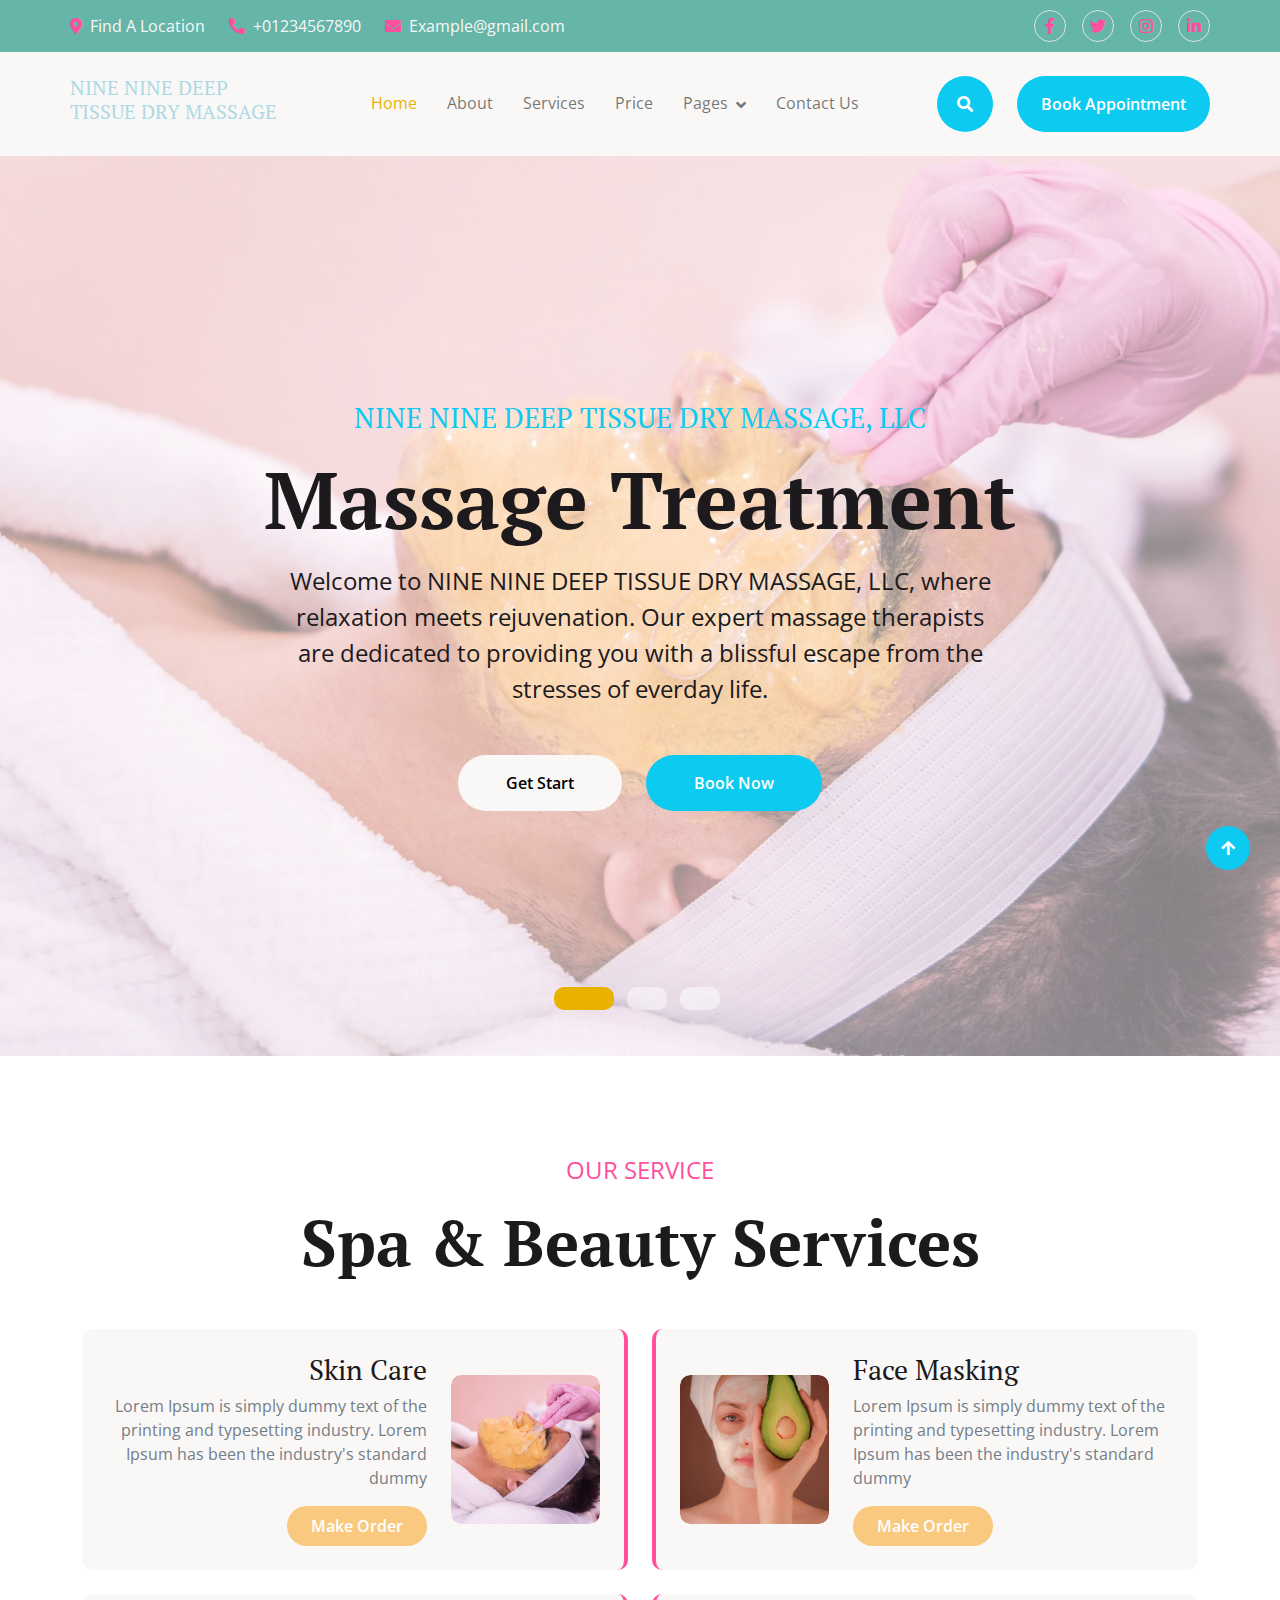
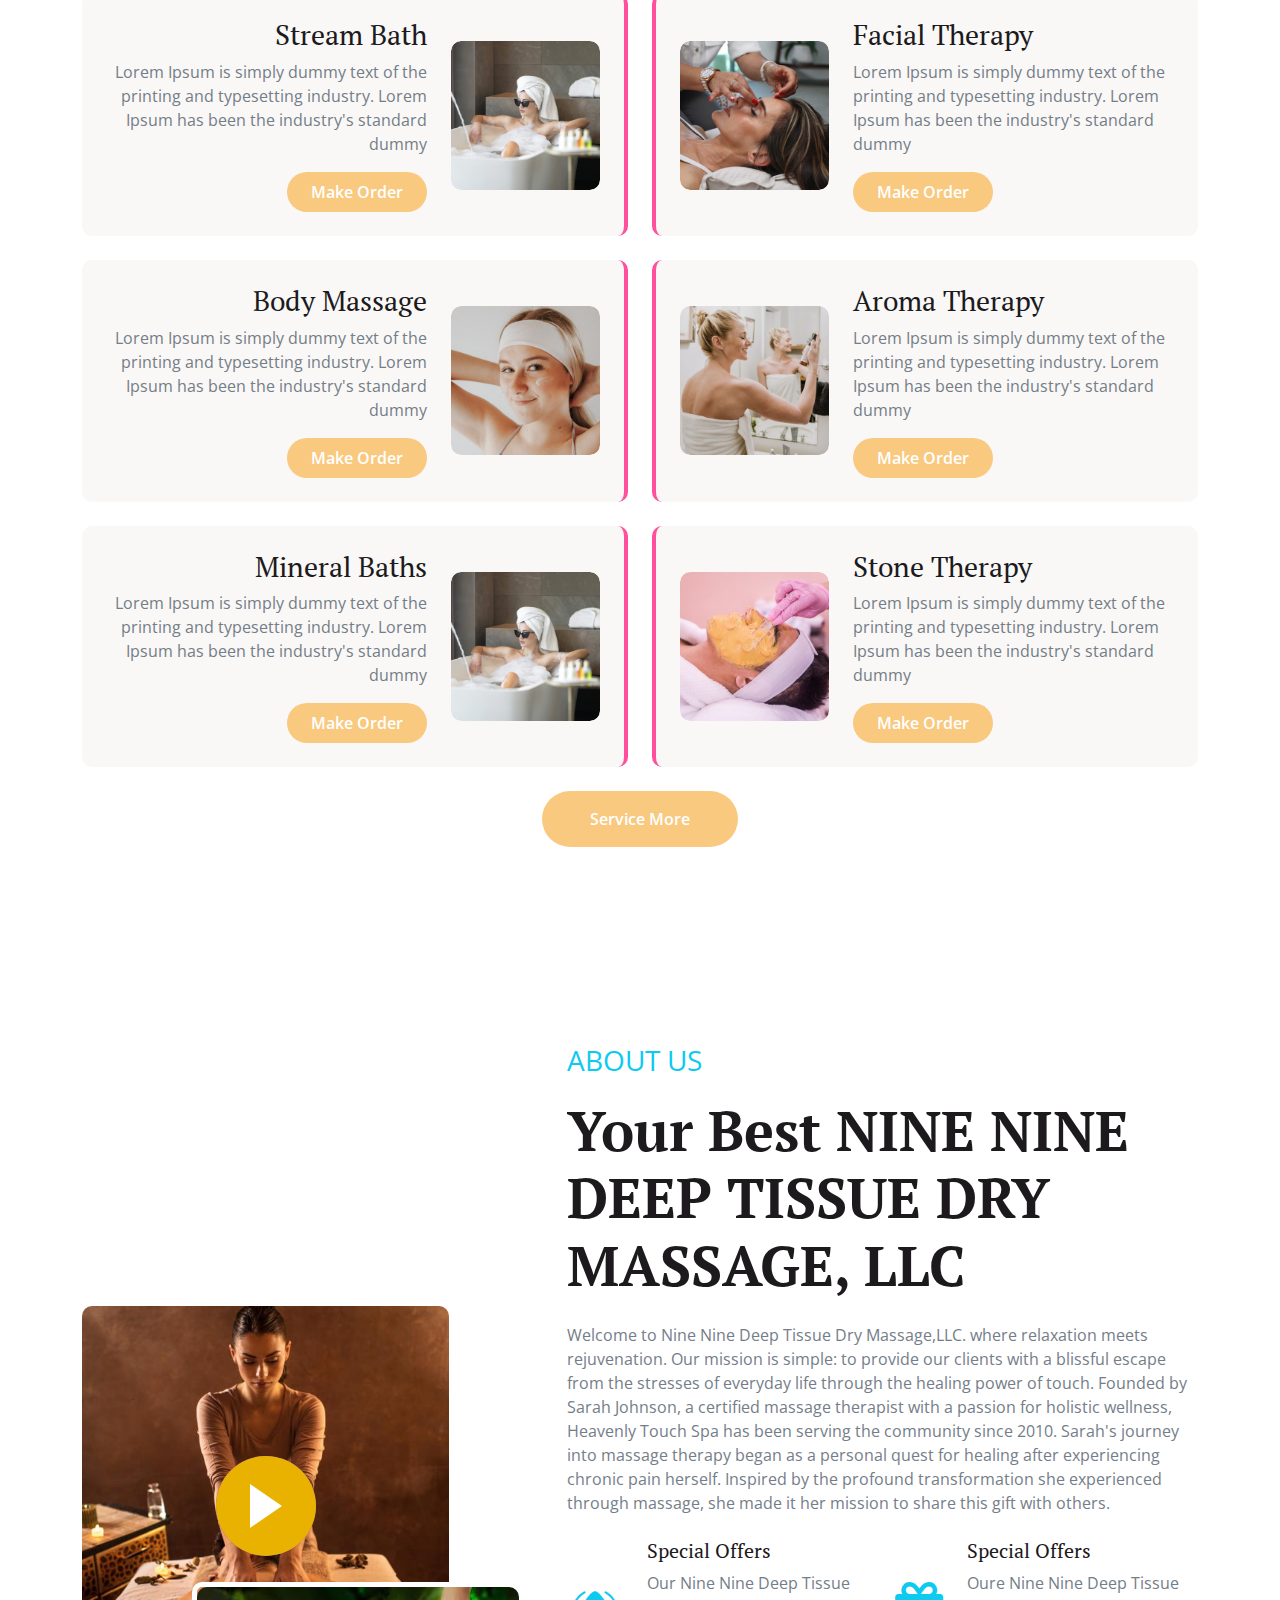
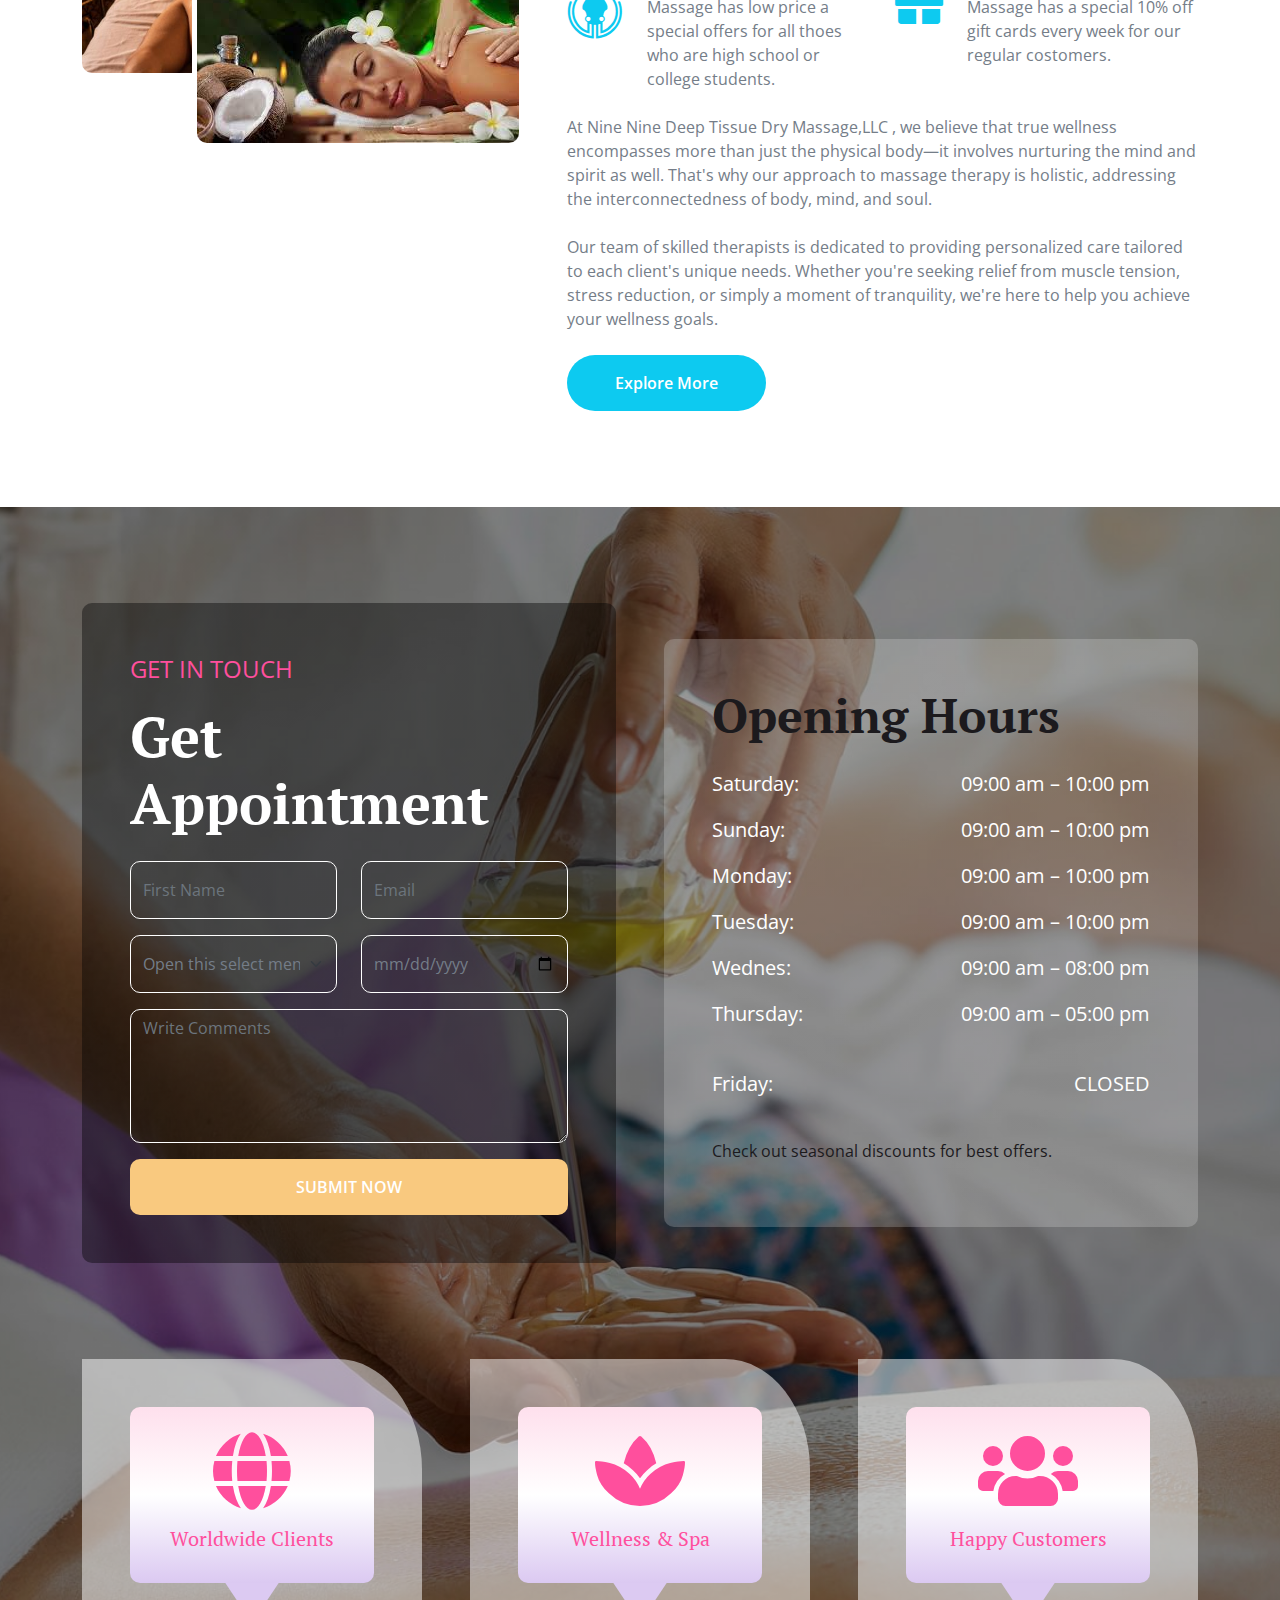
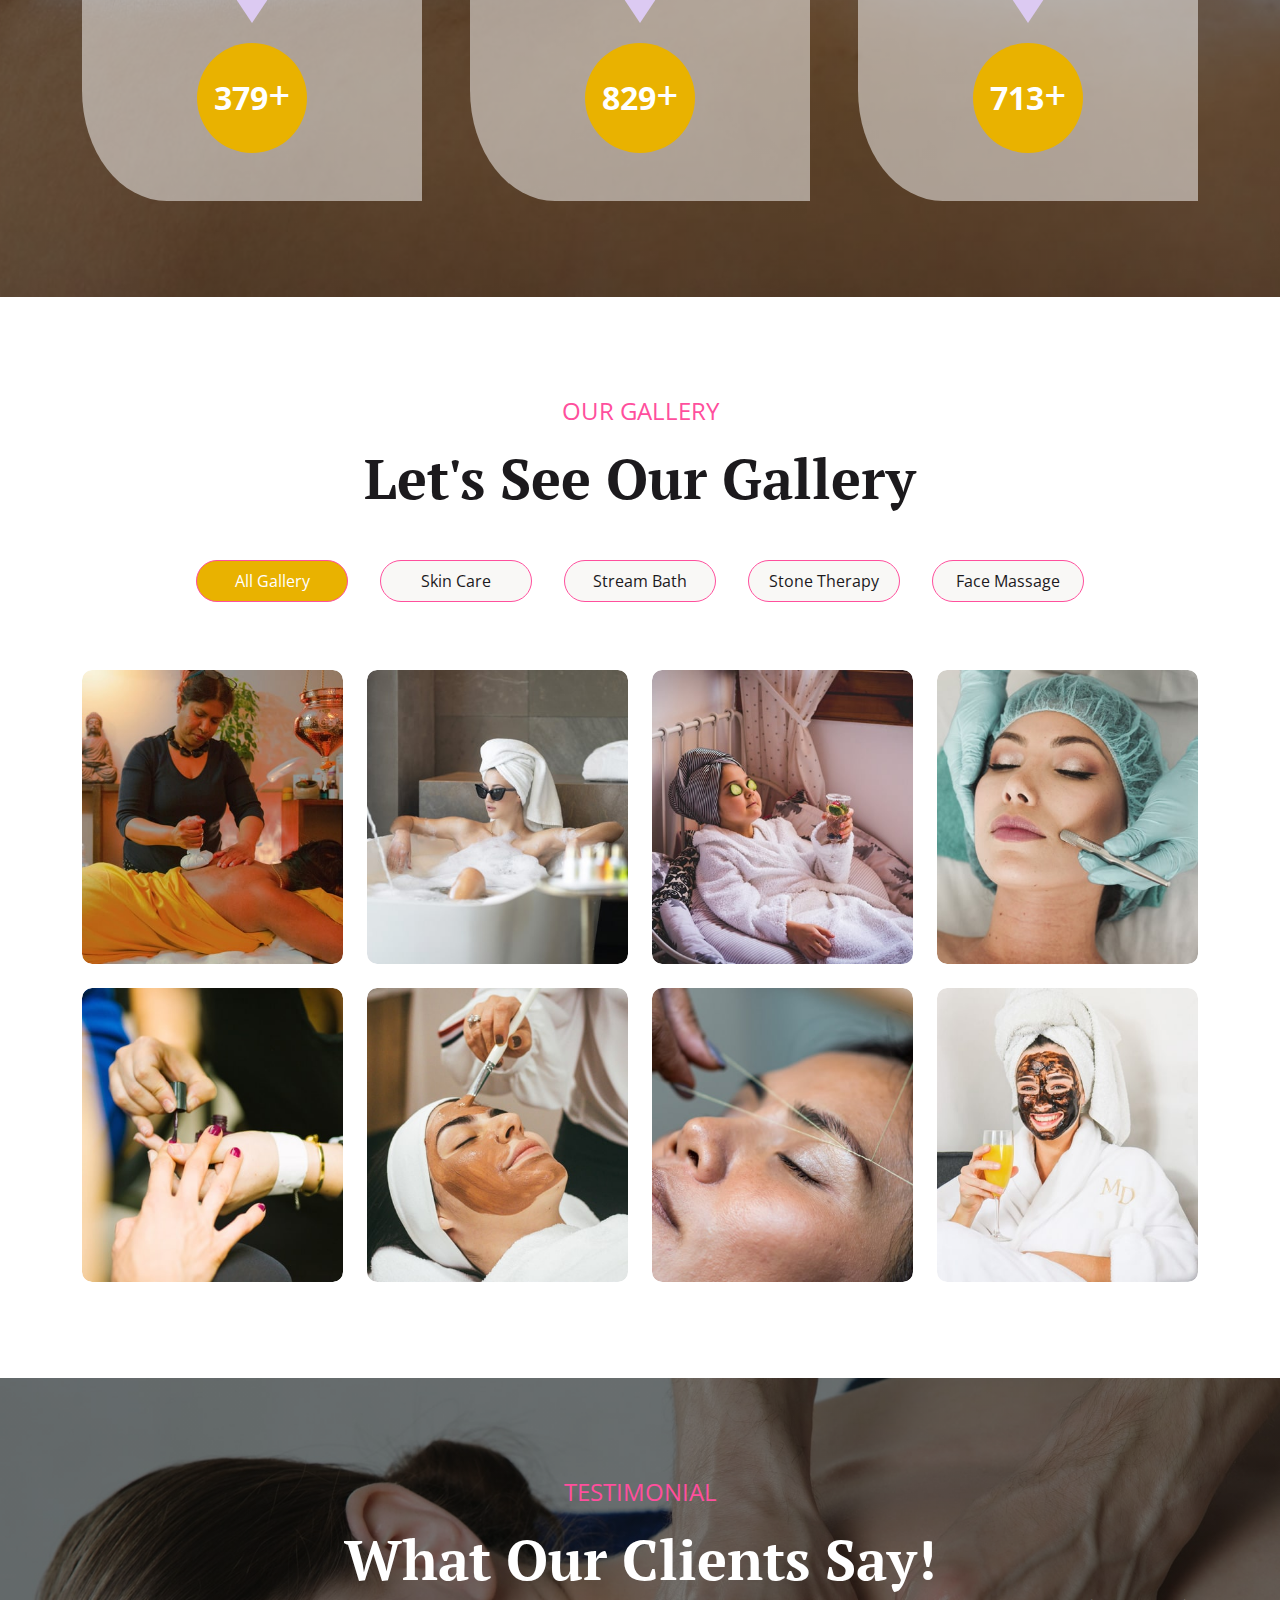
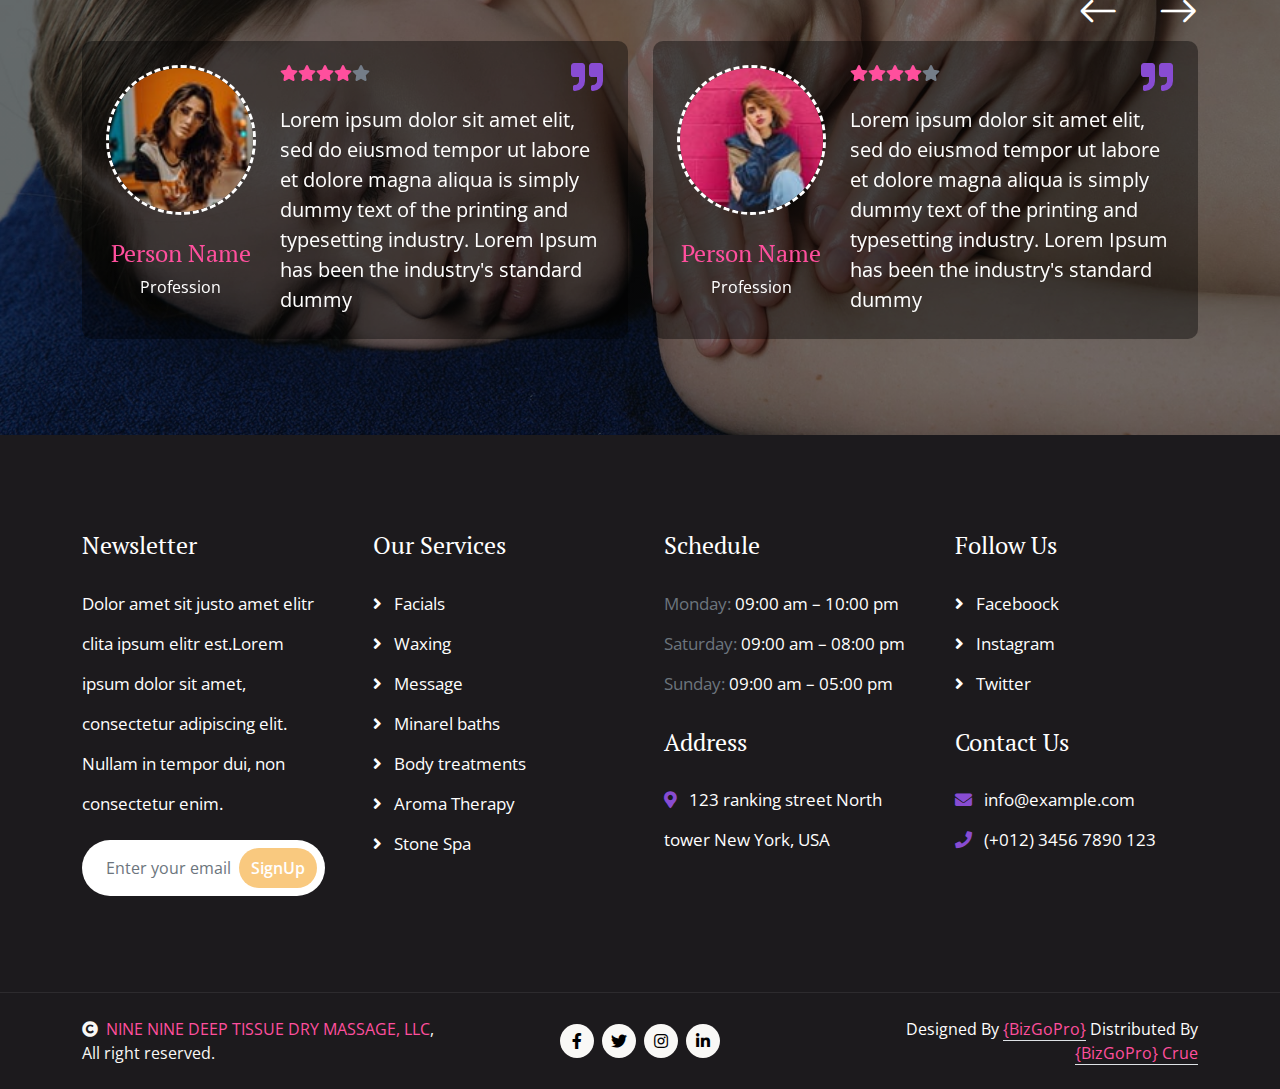
==== commit 2b18f214: "Merge branch 'main' of https://github.com/code-wiz-125/nineninemassage" ====
--- a/index.html
+++ b/index.html
@@ -97,7 +97,9 @@
         <div class="container px-0">
           <nav class="navbar navbar-light navbar-expand-xl">
             <a href="index.html" class="navbar-brand">
-              <h1 class="text-info display-4">{BizGoPro}</h1>
+              <h1 class="title-text">
+                NINE NINE DEEP <br />TISSUE DRY MASSAGE
+              </h1>
             </a>
             <button
               class="navbar-toggler py-2 px-3"
@@ -1623,351 +1625,7 @@
     </div>
     <!-- gallery End -->
 
-    <!-- Pricing Start -->
-    <div class="container-fluid pricing py-5">
-      <div class="container py-5">
-        <div class="owl-carousel pricing-carousel">
-          <div class="pricing-item">
-            <div class="rounded pricing-content">
-              <div
-                class="d-flex align-items-center justify-content-between bg-light rounded-top border-3 border-bottom border-primary p-4"
-              >
-                <h1 class="display-4 mb-0">
-                  <small
-                    class="align-top text-muted"
-                    style="font-size: 22px; line-height: 45px"
-                    >$</small
-                  >49<small
-                    class="text-muted"
-                    style="font-size: 16px; line-height: 40px"
-                    >/Mo</small
-                  >
-                </h1>
-                <h5 class="text-primary text-uppercase m-0">Basic Plan</h5>
-              </div>
-              <div class="p-4">
-                <p>
-                  <i class="fa fa-check text-primary me-2"></i>Full Body Massage
-                </p>
-                <p>
-                  <i class="fa fa-check text-primary me-2"></i>Deep Tissue
-                  Massage
-                </p>
-                <p>
-                  <i class="fa fa-check text-primary me-2"></i>Hot Stone Massage
-                </p>
-                <p>
-                  <i class="fa fa-check text-primary me-2"></i>Tissue Body
-                  Polish
-                </p>
-                <p>
-                  <i class="fa fa-check text-primary me-2"></i>Foot & Nail Care
-                </p>
-                <a
-                  href=""
-                  class="btn btn-primary btn-primary-outline-0 rounded-pill my-2 px-4"
-                  >Order Now</a
-                >
-              </div>
-            </div>
-          </div>
-          <div class="pricing-item">
-            <div class="pricing-content rounded">
-              <div
-                class="d-flex align-items-center justify-content-between bg-light rounded-top border-3 border-bottom border-primary p-4"
-              >
-                <h1 class="display-4 mb-0">
-                  <small
-                    class="align-top text-muted"
-                    style="font-size: 22px; line-height: 45px"
-                    >$</small
-                  >99<small
-                    class="text-muted"
-                    style="font-size: 16px; line-height: 40px"
-                    >/Mo</small
-                  >
-                </h1>
-                <h5 class="text-primary text-uppercase m-0">Family Plan</h5>
-              </div>
-              <div class="p-4">
-                <p>
-                  <i class="fa fa-check text-primary me-2"></i>Full Body Massage
-                </p>
-                <p>
-                  <i class="fa fa-check text-primary me-2"></i>Deep Tissue
-                  Massage
-                </p>
-                <p>
-                  <i class="fa fa-check text-primary me-2"></i>Hot Stone Massage
-                </p>
-                <p>
-                  <i class="fa fa-check text-primary me-2"></i>Tissue Body
-                  Polish
-                </p>
-                <p>
-                  <i class="fa fa-check text-primary me-2"></i>Foot & Nail Care
-                </p>
-                <a
-                  href=""
-                  class="btn btn-primary btn-primary-outline-0 rounded-pill my-2 px-4"
-                  >Order Now</a
-                >
-              </div>
-            </div>
-          </div>
-          <div class="pricing-item">
-            <div class="pricing-content rounded">
-              <div
-                class="d-flex align-items-center justify-content-between bg-light rounded-top border-3 border-bottom border-primary p-4"
-              >
-                <h1 class="display-4 mb-0">
-                  <small
-                    class="align-top text-muted"
-                    style="font-size: 22px; line-height: 45px"
-                    >$</small
-                  >149<small
-                    class="text-muted"
-                    style="font-size: 16px; line-height: 40px"
-                    >/Mo</small
-                  >
-                </h1>
-                <h5 class="text-primary text-uppercase m-0">VIP Plan</h5>
-              </div>
-              <div class="p-4">
-                <p>
-                  <i class="fa fa-check text-primary me-2"></i>Full Body Massage
-                </p>
-                <p>
-                  <i class="fa fa-check text-primary me-2"></i>Deep Tissue
-                  Massage
-                </p>
-                <p>
-                  <i class="fa fa-check text-primary me-2"></i>Hot Stone Massage
-                </p>
-                <p>
-                  <i class="fa fa-check text-primary me-2"></i>Tissue Body
-                  Polish
-                </p>
-                <p>
-                  <i class="fa fa-check text-primary me-2"></i>Foot & Nail Care
-                </p>
-                <a
-                  href=""
-                  class="btn btn-primary btn-primary-outline-0 rounded-pill my-2 px-4"
-                  >Order Now</a
-                >
-              </div>
-            </div>
-          </div>
-          <div class="pricing-item">
-            <div class="pricing-content rounded">
-              <div
-                class="d-flex align-items-center justify-content-between bg-light rounded-top border-3 border-bottom border-primary p-4"
-              >
-                <h1 class="display-4 mb-0">
-                  <small
-                    class="align-top text-muted"
-                    style="font-size: 22px; line-height: 45px"
-                    >$</small
-                  >199<small
-                    class="text-muted"
-                    style="font-size: 16px; line-height: 40px"
-                    >/Mo</small
-                  >
-                </h1>
-                <h5 class="text-primary text-uppercase m-0">Most Plan</h5>
-              </div>
-              <div class="p-4">
-                <p>
-                  <i class="fa fa-check text-primary me-2"></i>Full Body Massage
-                </p>
-                <p>
-                  <i class="fa fa-check text-primary me-2"></i>Deep Tissue
-                  Massage
-                </p>
-                <p>
-                  <i class="fa fa-check text-primary me-2"></i>Hot Stone Massage
-                </p>
-                <p>
-                  <i class="fa fa-check text-primary me-2"></i>Tissue Body
-                  Polish
-                </p>
-                <p>
-                  <i class="fa fa-check text-primary me-2"></i>Foot & Nail Care
-                </p>
-                <a
-                  href=""
-                  class="btn btn-primary btn-primary-outline-0 rounded-pill my-2 px-4"
-                  >Order Now</a
-                >
-              </div>
-            </div>
-          </div>
-        </div>
-      </div>
-    </div>
-    <!-- Pricing End -->
-
-    <!-- Team Start -->
-    <div class="container-fluid team py-5">
-      <div class="container py-5">
-        <div class="text-center mx-auto mb-5" style="max-width: 800px">
-          <p class="fs-4 text-uppercase text-primary">Spa Specialist</p>
-          <h1 class="display-4 mb-4">Spa & Beauty Specialist</h1>
-        </div>
-        <div class="row g-4">
-          <div class="col-md-6 col-lg-6 col-xl-3">
-            <div class="team-item">
-              <div class="team-img rounded-top">
-                <img
-                  src="img/team-1.png"
-                  class="img-fluid w-100 rounded-top bg-light"
-                  alt=""
-                />
-              </div>
-              <div class="team-text rounded-bottom text-center p-4">
-                <h3 class="text-white">Oliva Mia</h3>
-                <p class="mb-0 text-white">Spa & Beauty Expert</p>
-              </div>
-              <div class="team-social">
-                <a
-                  class="btn btn-light btn-light-outline-0 btn-square rounded-circle mb-2"
-                  href="#"
-                  ><i class="fab fa-twitter"></i
-                ></a>
-                <a
-                  class="btn btn-light btn-light-outline-0 btn-square rounded-circle mb-2"
-                  href="#"
-                  ><i class="fab fa-facebook-f"></i
-                ></a>
-                <a
-                  class="btn btn-light btn-light-outline-0 btn-square rounded-circle mb-2"
-                  href="#"
-                  ><i class="fab fa-linkedin-in"></i
-                ></a>
-                <a
-                  class="btn btn-light btn-light-outline-0 btn-square rounded-circle"
-                  href="#"
-                  ><i class="fab fa-instagram"></i
-                ></a>
-              </div>
-            </div>
-          </div>
-          <div class="col-md-6 col-lg-6 col-xl-3">
-            <div class="team-item">
-              <div class="team-img rounded-top">
-                <img
-                  src="img/team-2.png"
-                  class="img-fluid w-100 rounded-top bg-light"
-                  alt=""
-                />
-              </div>
-              <div class="team-text rounded-bottom text-center p-4">
-                <h3 class="text-white">Charlotte Ross</h3>
-                <p class="mb-0 text-white">Spa & Beauty Expert</p>
-              </div>
-              <div class="team-social">
-                <a
-                  class="btn btn-light btn-light-outline-0 btn-square rounded-circle mb-2"
-                  href="#"
-                  ><i class="fab fa-twitter"></i
-                ></a>
-                <a
-                  class="btn btn-light btn-light-outline-0 btn-square rounded-circle mb-2"
-                  href="#"
-                  ><i class="fab fa-facebook-f"></i
-                ></a>
-                <a
-                  class="btn btn-light btn-light-outline-0 btn-square rounded-circle mb-2"
-                  href="#"
-                  ><i class="fab fa-linkedin-in"></i
-                ></a>
-                <a
-                  class="btn btn-light btn-light-outline-0 btn-square rounded-circle"
-                  href="#"
-                  ><i class="fab fa-instagram"></i
-                ></a>
-              </div>
-            </div>
-          </div>
-          <div class="col-md-6 col-lg-6 col-xl-3">
-            <div class="team-item">
-              <div class="team-img rounded-top">
-                <img
-                  src="img/team-3.png"
-                  class="img-fluid w-100 rounded-top bg-light"
-                  alt=""
-                />
-              </div>
-              <div class="team-text rounded-bottom text-center p-4">
-                <h3 class="text-white">Amelia Luna</h3>
-                <p class="mb-0 text-white">Spa & Beauty Expert</p>
-              </div>
-              <div class="team-social">
-                <a
-                  class="btn btn-light btn-light-outline-0 btn-square rounded-circle mb-2"
-                  href="#"
-                  ><i class="fab fa-twitter"></i
-                ></a>
-                <a
-                  class="btn btn-light btn-light-outline-0 btn-square rounded-circle mb-2"
-                  href="#"
-                  ><i class="fab fa-facebook-f"></i
-                ></a>
-                <a
-                  class="btn btn-light btn-light-outline-0 btn-square rounded-circle mb-2"
-                  href="#"
-                  ><i class="fab fa-linkedin-in"></i
-                ></a>
-                <a
-                  class="btn btn-light btn-light-outline-0 btn-square rounded-circle"
-                  href="#"
-                  ><i class="fab fa-instagram"></i
-                ></a>
-              </div>
-            </div>
-          </div>
-          <div class="col-md-6 col-lg-6 col-xl-3">
-            <div class="team-item">
-              <div class="team-img rounded-top">
-                <img
-                  src="img/team-4.png"
-                  class="img-fluid w-100 rounded-top bg-light"
-                  alt=""
-                />
-              </div>
-              <div class="team-text rounded-bottom text-center p-4">
-                <h3 class="text-white">Isabella Evelyn</h3>
-                <p class="mb-0 text-white">Spa & Beauty Expert</p>
-              </div>
-              <div class="team-social">
-                <a
-                  class="btn btn-light btn-light-outline-0 btn-square rounded-circle mb-2"
-                  href="#"
-                  ><i class="fab fa-twitter"></i
-                ></a>
-                <a
-                  class="btn btn-light btn-light-outline-0 btn-square rounded-circle mb-2"
-                  href="#"
-                  ><i class="fab fa-facebook-f"></i
-                ></a>
-                <a
-                  class="btn btn-light btn-light-outline-0 btn-square rounded-circle mb-2"
-                  href="#"
-                  ><i class="fab fa-linkedin-in"></i
-                ></a>
-                <a
-                  class="btn btn-light btn-light-outline-0 btn-square rounded-circle"
-                  href="#"
-                  ><i class="fab fa-instagram"></i
-                ></a>
-              </div>
-            </div>
-          </div>
-        </div>
-      </div>
-    </div>
-    <!-- Team End -->
+   
 
     <!-- Testimonial Start -->
     <div class="container-fluid testimonial py-5">
@@ -2107,88 +1765,6 @@
       </div>
     </div>
     <!-- Testimonial End -->
-
-    <!-- Contact Start -->
-    <div class="container-fluid py-5">
-      <div class="container py-5">
-        <div class="row g-4 align-items-center">
-          <div class="col-12">
-            <div class="row g-4">
-              <div class="col-lg-4">
-                <div
-                  class="d-inline-flex bg-light w-100 border border-primary p-4 rounded"
-                >
-                  <i class="fas fa-map-marker-alt fa-2x text-primary me-4"></i>
-                  <div>
-                    <h4>Address</h4>
-                    <p class="mb-0">123 North tower New York, USA</p>
-                  </div>
-                </div>
-              </div>
-              <div class="col-lg-4">
-                <div
-                  class="d-inline-flex bg-light w-100 border border-primary p-4 rounded"
-                >
-                  <i class="fas fa-envelope fa-2x text-primary me-4"></i>
-                  <div>
-                    <h4>Mail Us</h4>
-                    <p class="mb-0">info@example.com</p>
-                  </div>
-                </div>
-              </div>
-              <div class="col-lg-4">
-                <div
-                  class="d-inline-flex bg-light w-100 border border-primary p-4 rounded"
-                >
-                  <i class="fa fa-phone-alt fa-2x text-primary me-4"></i>
-                  <div>
-                    <h4>Telephone</h4>
-                    <p class="mb-0">(+012) 3456 7890 123</p>
-                  </div>
-                </div>
-              </div>
-            </div>
-          </div>
-          <div class="col-12">
-            <div class="rounded">
-              <iframe
-                class="rounded-top w-100"
-                style="height: 450px; margin-bottom: -6px"
-                src="https://www.google.com/maps/embed?pb=!1m18!1m12!1m3!1d387191.33750346623!2d-73.97968099999999!3d40.6974881!2m3!1f0!2f0!3f0!3m2!1i1024!2i768!4f13.1!3m3!1m2!1s0x89c24fa5d33f083b%3A0xc80b8f06e177fe62!2sNew%20York%2C%20NY%2C%20USA!5e0!3m2!1sen!2sbd!4v1694259649153!5m2!1sen!2sbd"
-                loading="lazy"
-                referrerpolicy="no-referrer-when-downgrade"
-              ></iframe>
-            </div>
-            <div class="text-center p-4 rounded-bottom bg-primary">
-              <h4 class="text-white fw-bold">Follow Us</h4>
-              <div class="d-flex align-items-center justify-content-center">
-                <a
-                  href="#"
-                  class="btn btn-light btn-light-outline-0 btn-square rounded-circle me-3"
-                  ><i class="fab fa-facebook-f"></i
-                ></a>
-                <a
-                  href="#"
-                  class="btn btn-light btn-light-outline-0 btn-square rounded-circle me-3"
-                  ><i class="fab fa-twitter"></i
-                ></a>
-                <a
-                  href="#"
-                  class="btn btn-light btn-light-outline-0 btn-square rounded-circle me-3"
-                  ><i class="fab fa-instagram"></i
-                ></a>
-                <a
-                  href="#"
-                  class="btn btn-light btn-light-outline-0 btn-square rounded-circle"
-                  ><i class="fab fa-linkedin-in"></i
-                ></a>
-              </div>
-            </div>
-          </div>
-        </div>
-      </div>
-    </div>
-    <!-- Contact End -->
 
     <!-- Footer Start -->
     <div class="container-fluid footer py-5">
--- a/css/style.css
+++ b/css/style.css
@@ -92,8 +92,9 @@
 
 .topbar {
     padding: 10px 0;
-    background: var(--bs-lightblue) !important;
-}
+    background: var(--bs-primary) !important;
+}
+
 
 /*** Topbar End ***/
 
@@ -102,6 +103,10 @@
     padding: 10px 15px;
     font-size: 16px;
     transition: .5s;
+}
+.title-text {
+    font-size: 20px;
+    color:lightblue;
 }
 
 .navbar .navbar-nav .nav-link:hover,
@@ -653,8 +658,6 @@
 }
 
 
-
-
 .contact .contact-form {
     background: rgba(255, 255, 255, 0.6);
 }
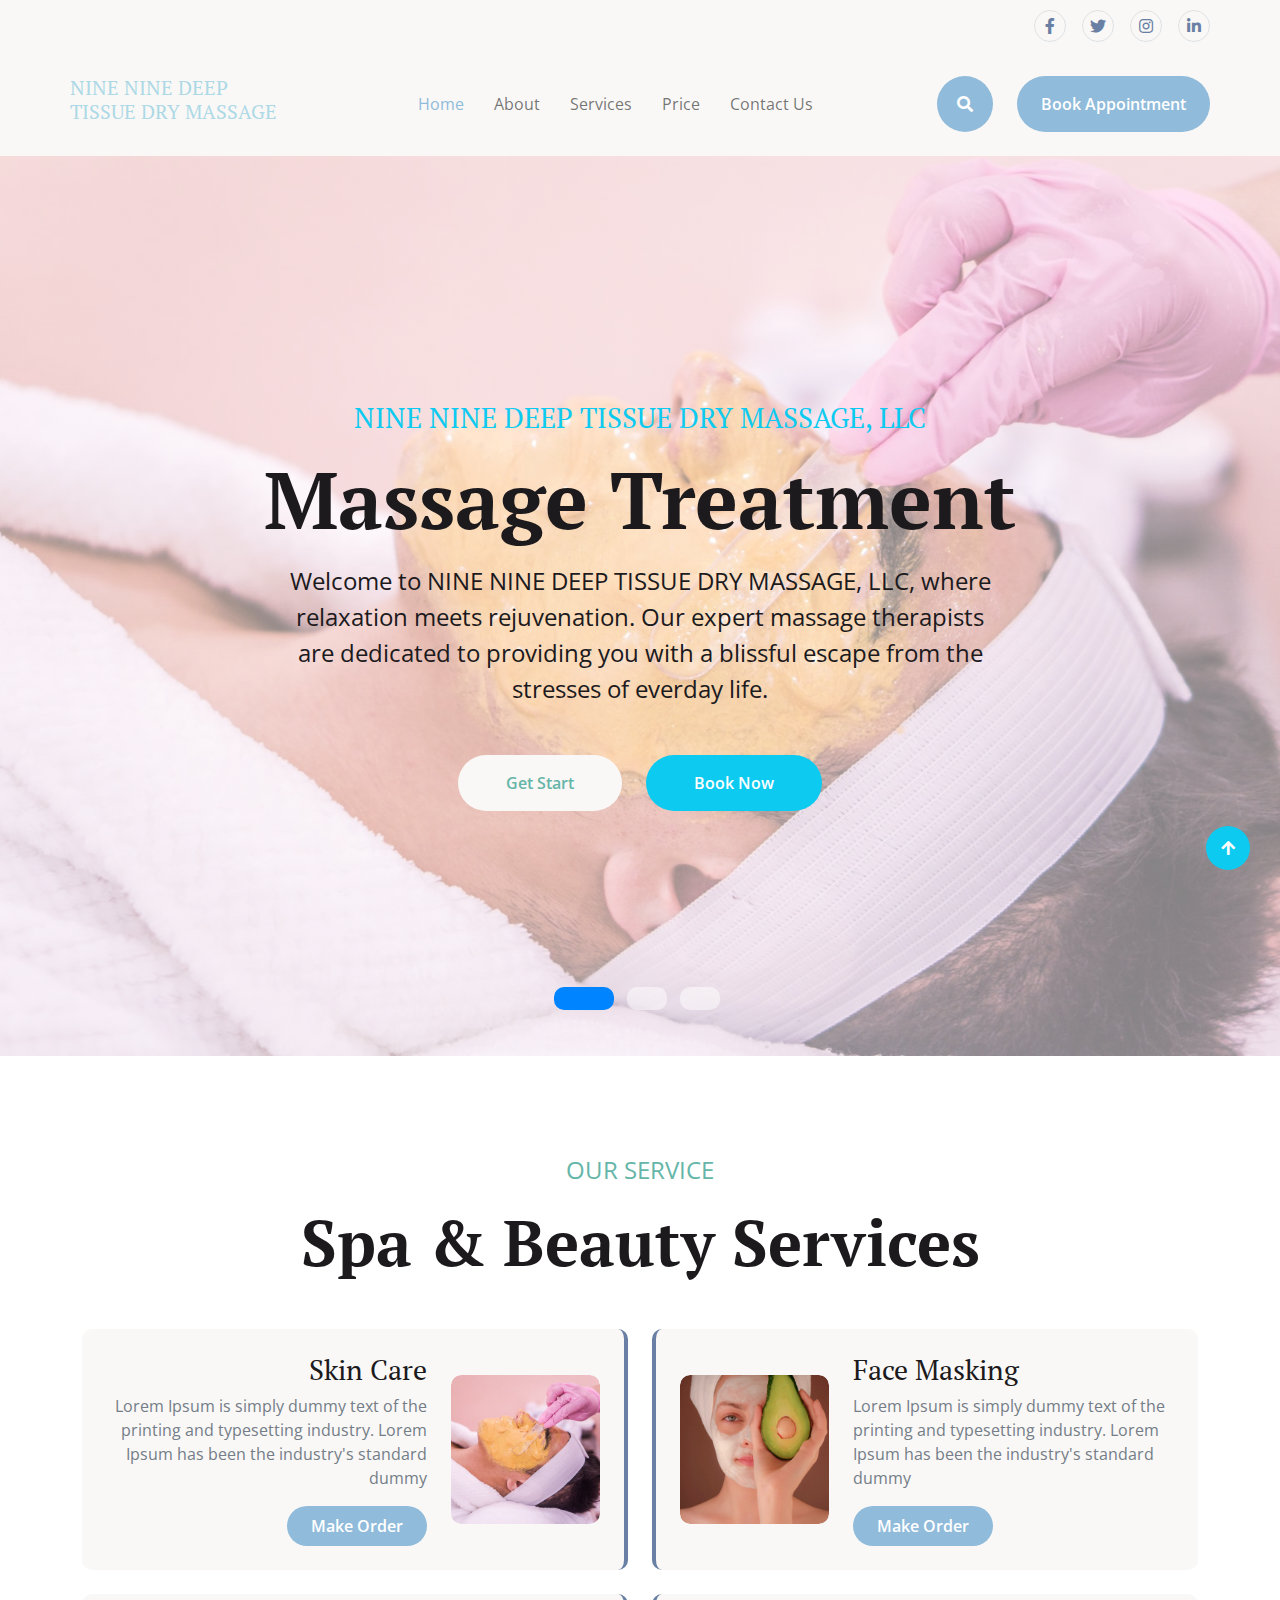
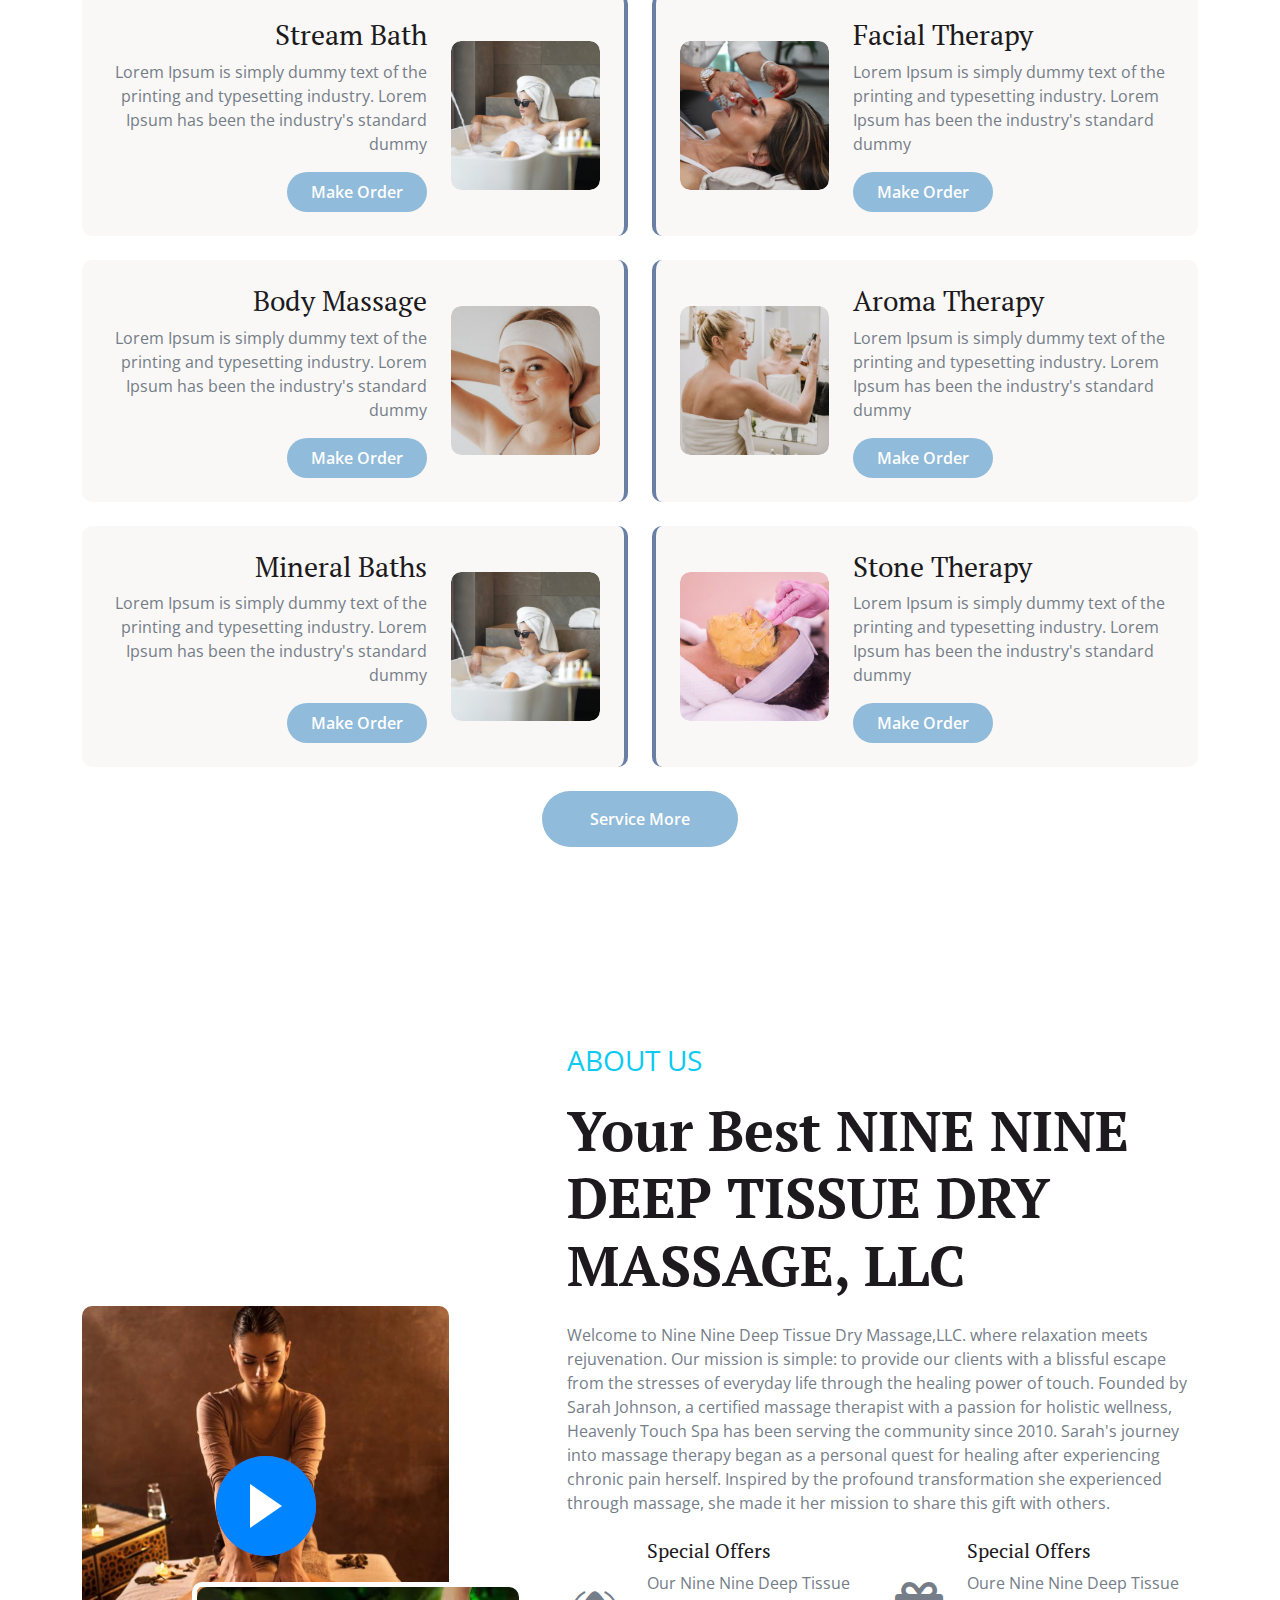
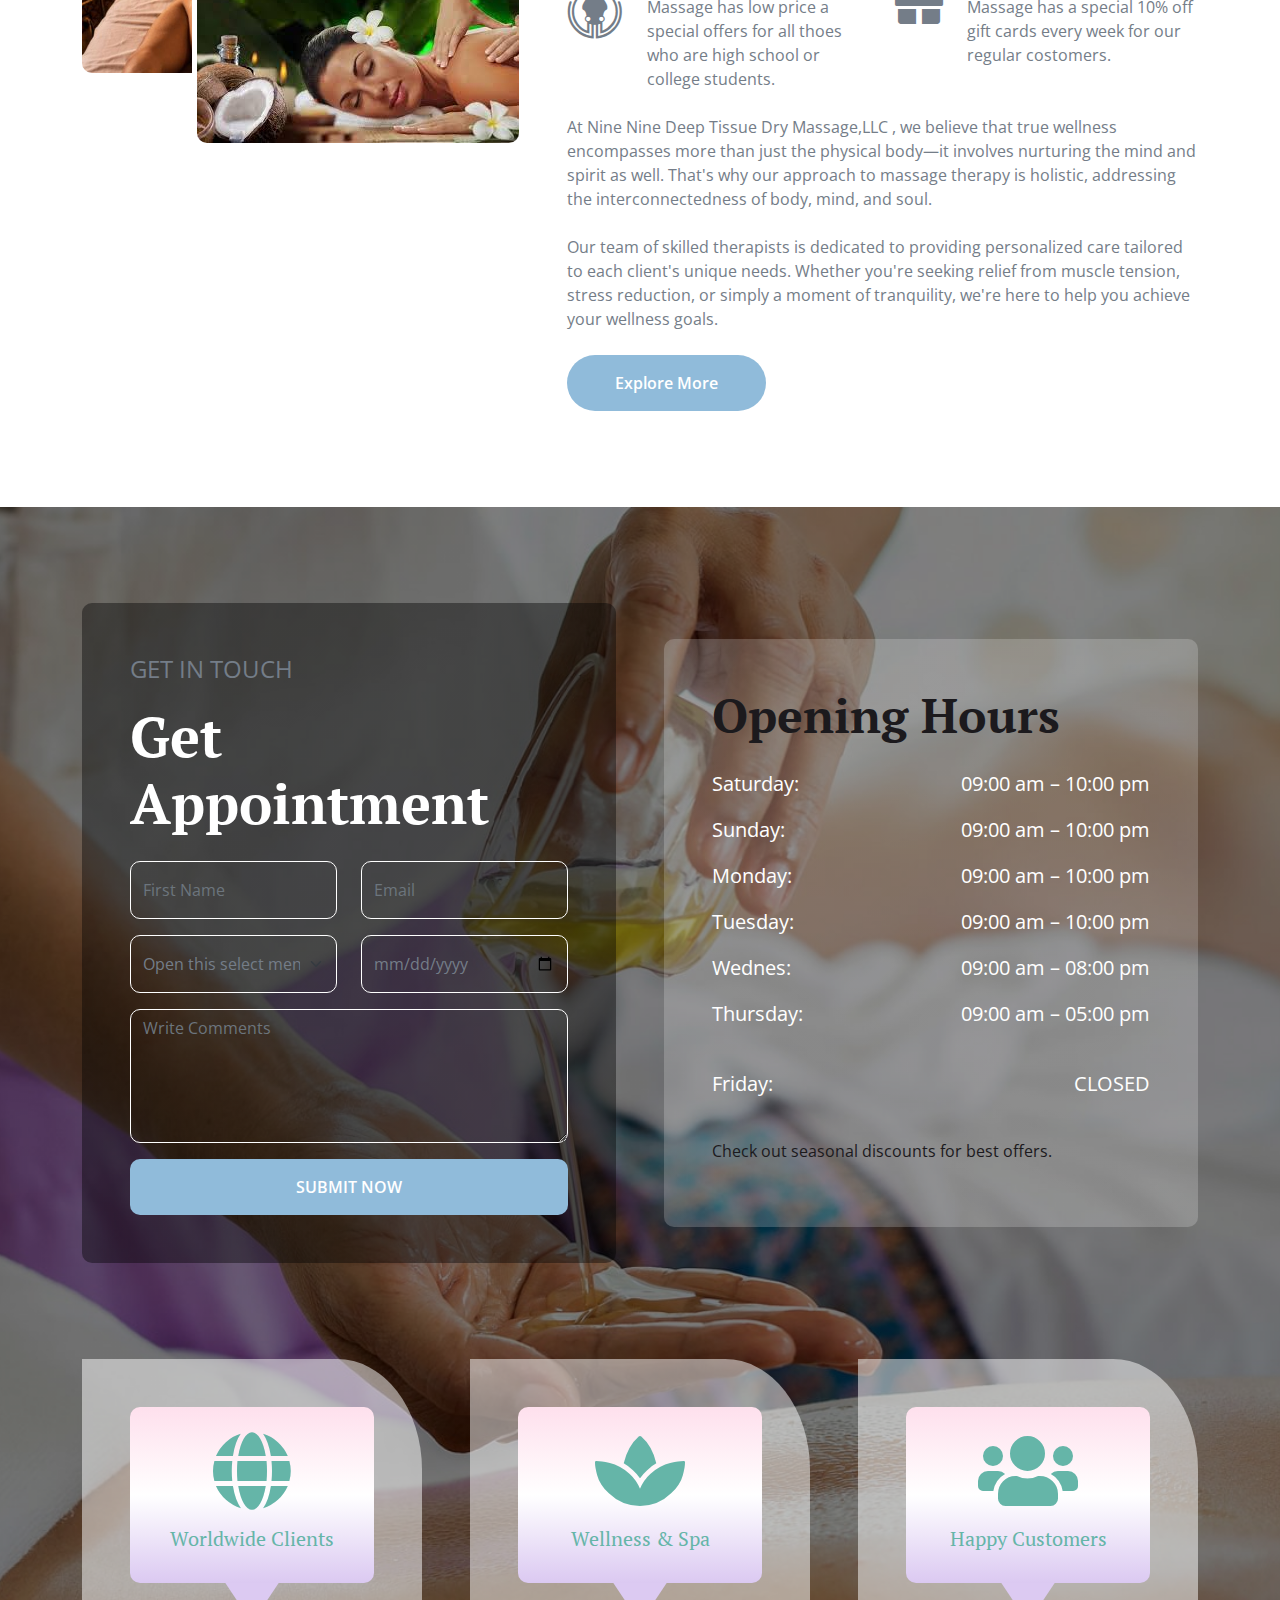
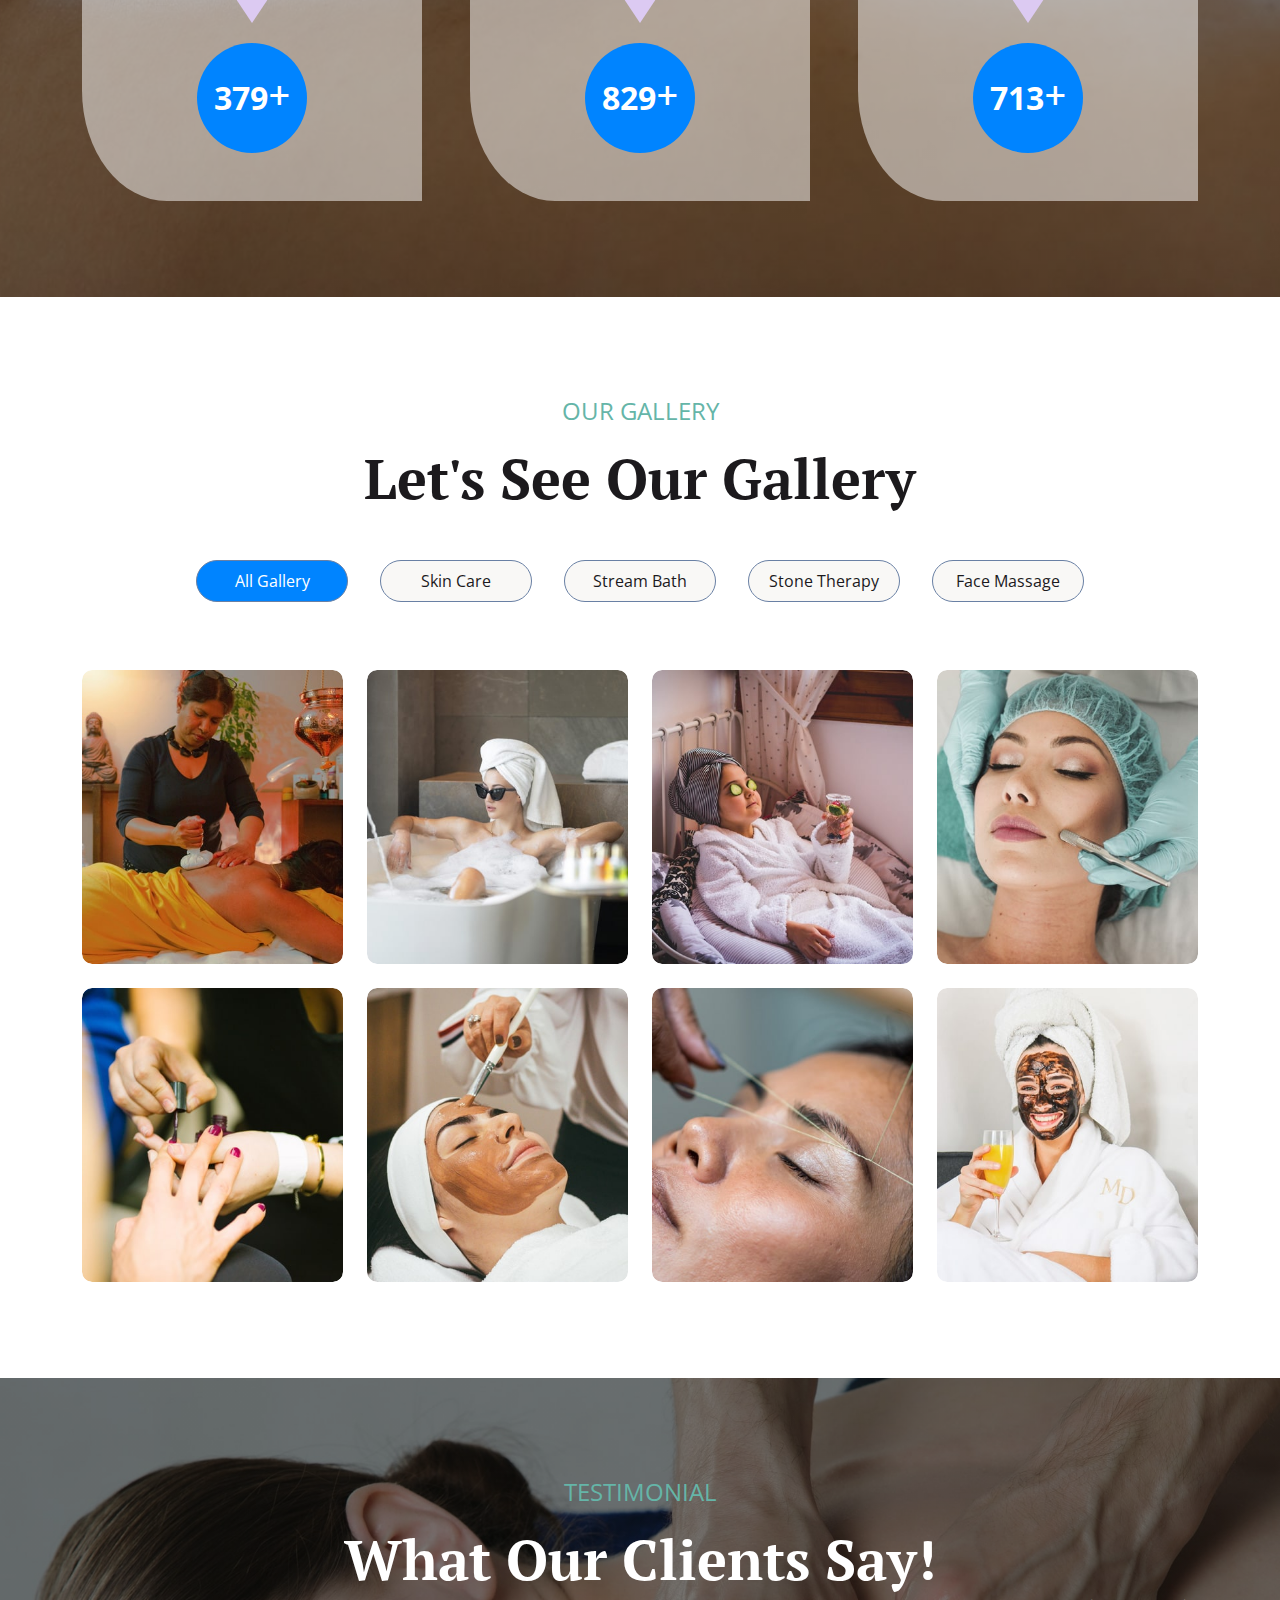
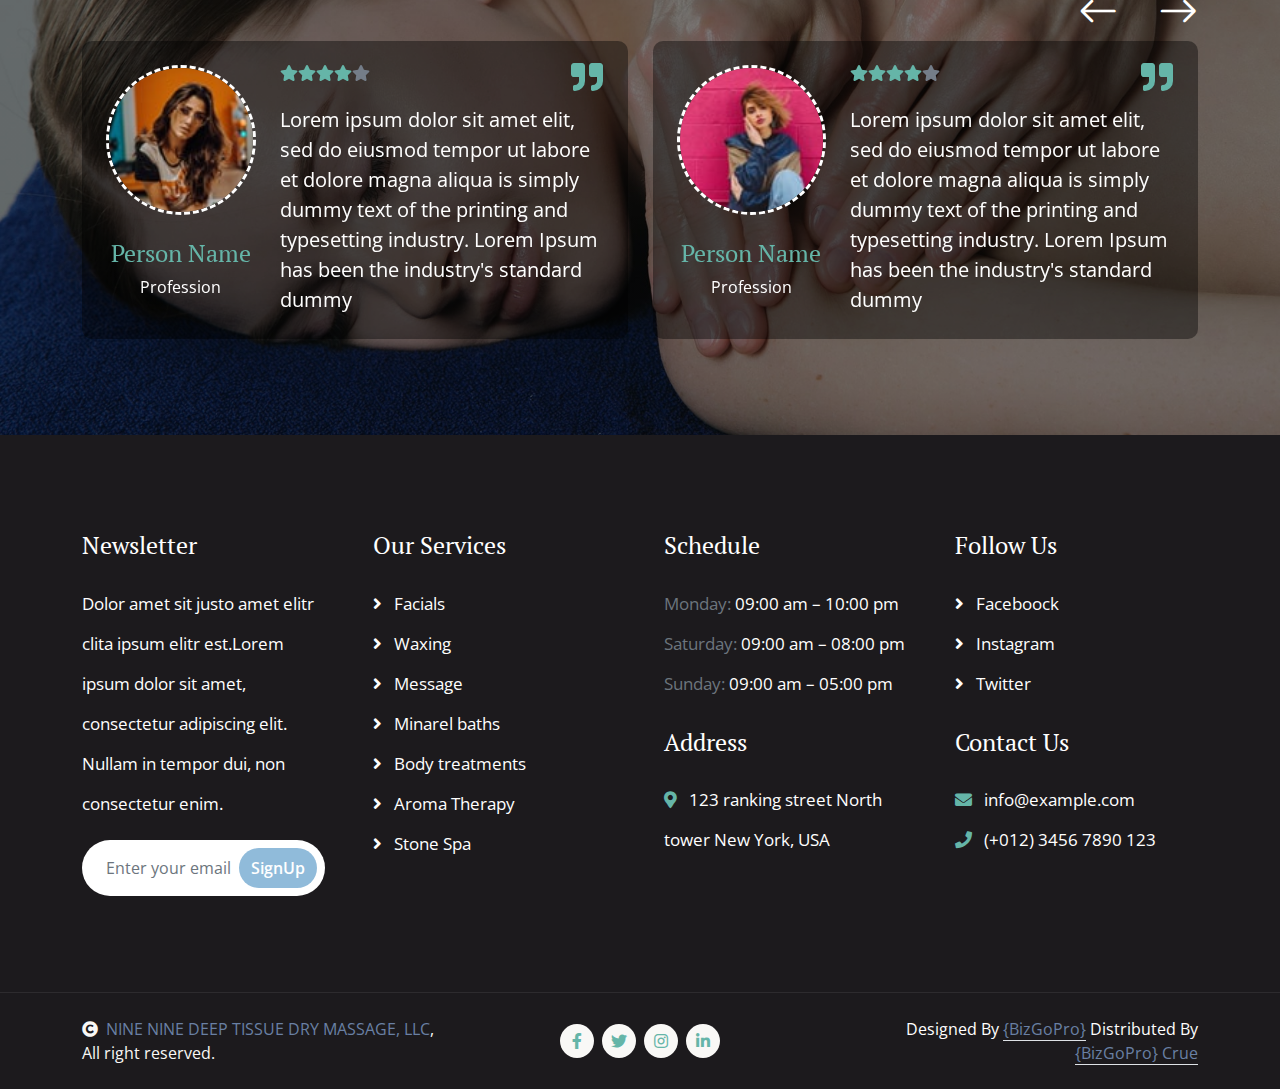
==== commit b35b5832: "Merge branch 'main' of https://github.com/code-wiz-125/nineninemassage" ====
--- a/index.html
+++ b/index.html
@@ -55,16 +55,15 @@
             <div class="col-lg-8">
               <div class="d-flex flex-wrap">
                 <a href="#" class="me-4 text-light"
-                  ><i class="fas fa-map-marker-alt text-primary me-2"></i>Find A
-                  Location</a
+                  ><i class="fas fa-map-marker-alt text-light me-2"></i>7818 Big Sky Dr, Madison WI</a
                 >
                 <a href="#" class="me-4 text-light"
-                  ><i class="fas fa-phone-alt text-primary me-2"></i
-                  >+01234567890</a
+                  ><i class="fas fa-phone-alt text-light me-2"></i
+                  >608-621-8076</a
                 >
                 <a href="#" class="text-light"
-                  ><i class="fas fa-envelope text-primary me-2"></i
-                  >Example@gmail.com</a
+                  ><i class="fas fa-envelope text-light me-2"></i
+                  >weizeng220@gmail.com</a
                 >
               </div>
             </div>
@@ -118,30 +117,11 @@
                 <a href="about.html" class="nav-item nav-link">About</a>
                 <a href="service.html" class="nav-item nav-link">Services</a>
                 <a href="price.html" class="nav-item nav-link">Price</a>
-                <div class="nav-item dropdown">
-                  <a
-                    href="#"
-                    class="nav-link dropdown-toggle"
-                    data-bs-toggle="dropdown"
-                    >Pages</a
-                  >
-                  <div class="dropdown-menu m-0 bg-info rounded-0">
-                    <a href="team.html" class="dropdown-item">Team</a>
-                    <a href="testimonial.html" class="dropdown-item"
-                      >Testimonial</a
-                    >
-                    <a href="gallery.html" class="dropdown-item">Gallery</a>
-                    <a href="appointment.html" class="dropdown-item"
-                      >Appointment</a
-                    >
-                    <a href="404.html" class="dropdown-item">404 page</a>
-                  </div>
-                </div>
                 <a href="contact.html" class="nav-item nav-link">Contact Us</a>
               </div>
               <div class="d-flex align-items-center flex-nowrap pt-xl-0">
                 <button
-                  class="btn-search btn btn-info btn-primary-outline-0 rounded-circle btn-lg-square"
+                  class="btn-search btn btn-primary btn-primary-outline-0 rounded-circle btn-lg-square"
                   data-bs-toggle="modal"
                   data-bs-target="#searchModal"
                 >
@@ -149,7 +129,7 @@
                 </button>
                 <a
                   href="appointment.html"
-                  class="btn btn-info btn-primary-outline-0 rounded-pill py-3 px-4 ms-4"
+                  class="btn btn-primary btn-primary-outline-0 rounded-pill py-3 px-4 ms-4"
                   >Book Appointment</a
                 >
               </div>
@@ -687,7 +667,7 @@
             <div class="row g-4">
               <div class="col-md-6">
                 <div class="d-flex align-items-center">
-                  <i class="fab fa-gitkraken fa-3x text-info about-gift"></i>
+                  <i class="fab fa-gitkraken fa-3x text-lightblue about-gift"></i>
                   <div class="ms-4">
                     <h5 class="mb-2">Special Offers</h5>
                     <p class="mb-0">
@@ -700,7 +680,7 @@
               </div>
               <div class="col-md-6">
                 <div class="d-flex align-items-center">
-                  <i class="fas fa-gift fa-3x text-info about-gift"></i>
+                  <i class="fas fa-gift fa-3x text-lightblue about-gift"></i>
                   <div class="ms-4">
                     <h5 class="mb-2">Special Offers</h5>
                     <p class="mb-0">
@@ -727,7 +707,7 @@
             </p>
             <a
               href="#"
-              class="btn btn-info btn-primary-outline-0 rounded-pill py-3 px-5"
+              class="btn btn-primary btn-primary-outline-0 rounded-pill py-3 px-5"
               >Explore More</a
             >
           </div>
@@ -777,7 +757,7 @@
         <div class="row g-5 align-items-center">
           <div class="col-lg-6">
             <div class="appointment-form p-5">
-              <p class="fs-4 text-uppercase text-primary">Get In Touch</p>
+              <p class="fs-4 text-uppercase text-lightblue">Get In Touch</p>
               <h1 class="display-4 mb-4 text-white">Get Appointment</h1>
               <form>
                 <div class="row gy-3 gx-4">
--- a/css/style.css
+++ b/css/style.css
@@ -71,16 +71,16 @@
 
 .btn-light-outline-0 {
     border: 0;
-    /* color: var(--bs-primary) !important; */
+    color: var(--bs-primary) !important;
 }
 
 .btn-primary-outline-0:hover {
-    background: var(--bs-blue) !important;
+    background: var(--bs-lightblue) !important;
     color: var(--bs-white) !important;
 }
 
 .btn-light-outline-0:hover {
-    background: var(--bs-blue) !important;
+    background: var(--bs-lightblue) !important;
     color: var(--bs-white) !important;
 }
 
@@ -92,7 +92,7 @@
 
 .topbar {
     padding: 10px 0;
-    background: var(--bs-primary) !important;
+    background: #f9f8f6 !important;
 }
 
 
@@ -113,7 +113,7 @@
 .navbar .navbar-nav .nav-link.active,
 .sticky-top.bg-white .navbar .navbar-nav .nav-link:hover,
 .sticky-top.bg-white .navbar .navbar-nav .nav-link.active {
-    color: var(--bs-blue);
+    color: var(--bs-lightblue);
 }
 
 .navbar .dropdown-toggle::after {
@@ -124,6 +124,7 @@
     vertical-align: middle;
     margin-left: 8px;
 }
+
 
 @media (min-width: 1200px) {
     .navbar .nav-item .dropdown-menu {
@@ -139,7 +140,7 @@
 }
 
 .dropdown .dropdown-menu a:hover {
-    background: var(--bs-info);
+    background: var(--bs-lightblue);
     color: var(--bs-blue);
 }
 
@@ -237,14 +238,14 @@
 }
 
 .services .services-item:hover {
-    background: var(--bs-blue) !important;
+    background: var(--bs-lightblue) !important;
     border-color: var(--bs-secondary) !important;
 }
 
 .services .services-item:hover .services-content p,
 .services .services-item:hover .services-content h3 {
     color: var(--bs-white);
-    transition: 0.5s;
+    transition: 1s;
 }
 
 .services .services-item:hover .services-content a.btn {
@@ -377,7 +378,7 @@
     opacity: 1;
 }
 .about-gift:hover {
-    background: blue;
+    background: var(--bs-lightblue);
     transition: 1s;
     border-radius: 50%;
     
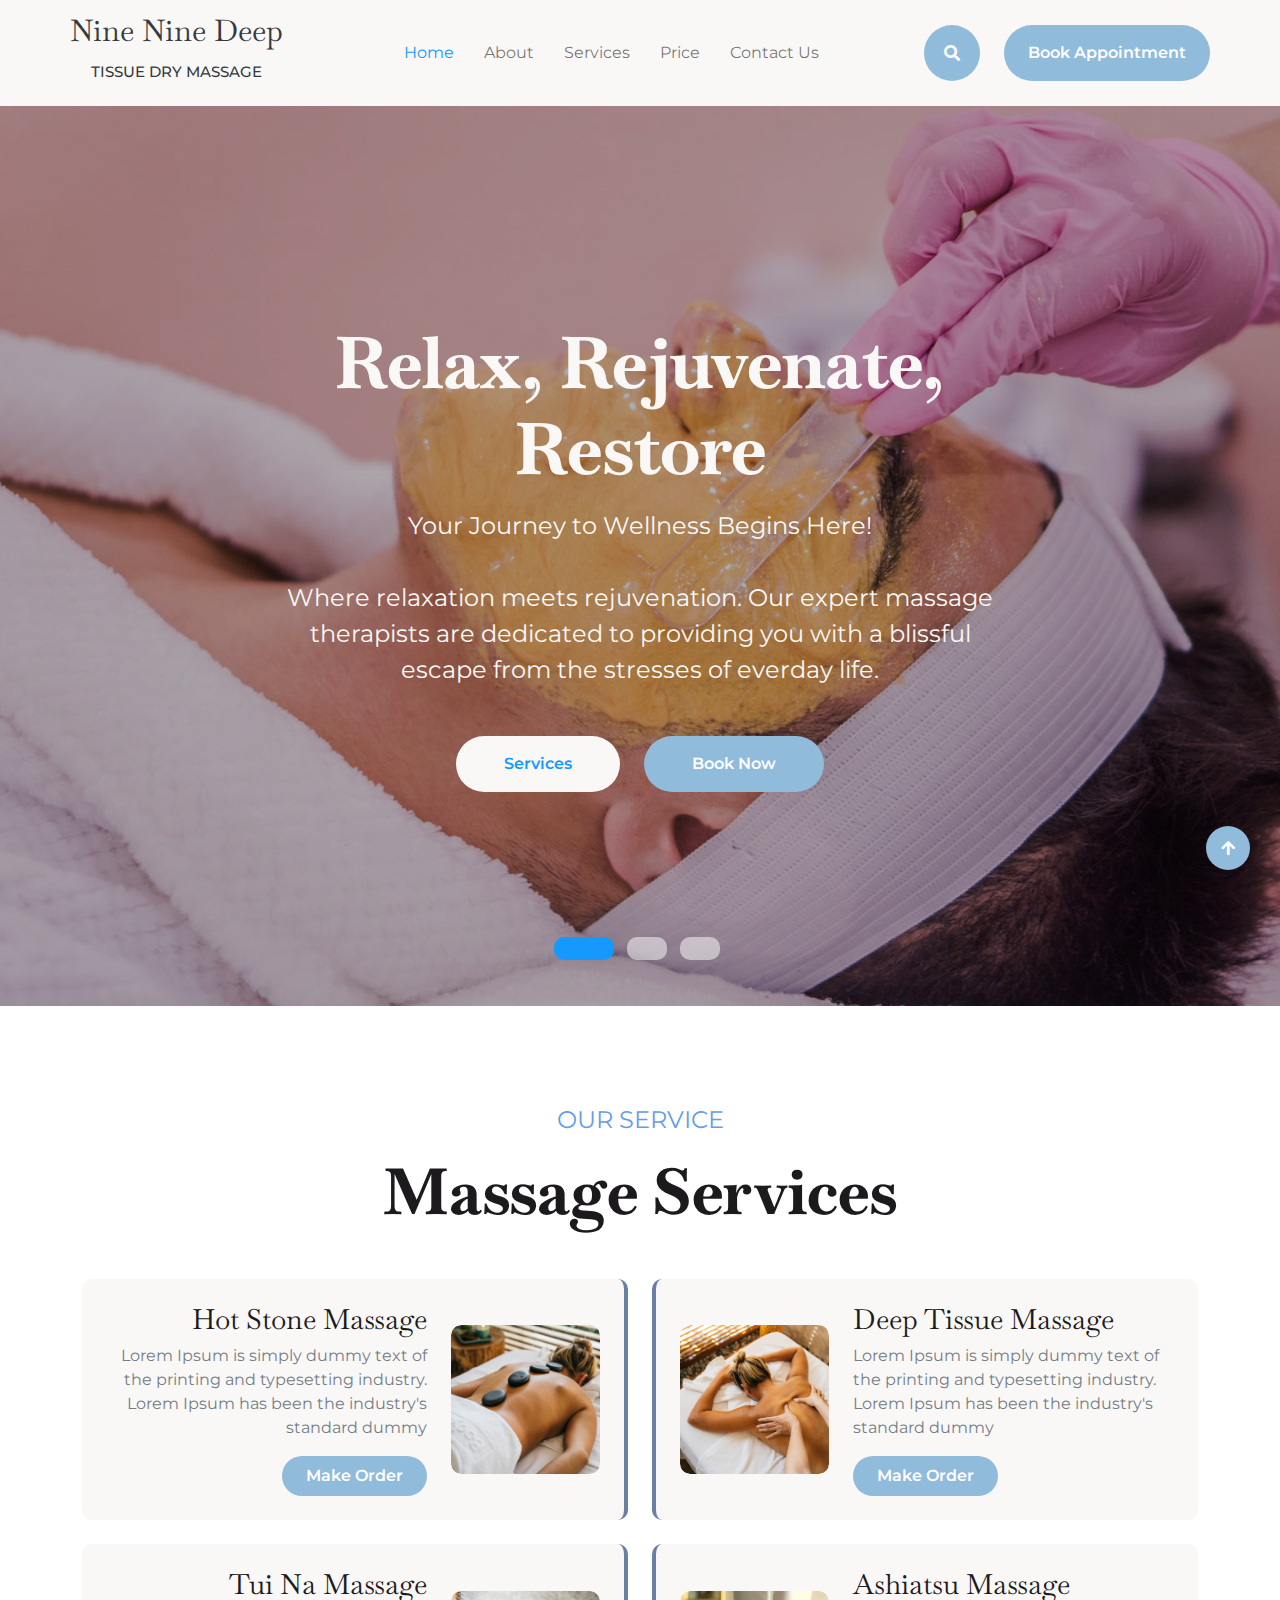
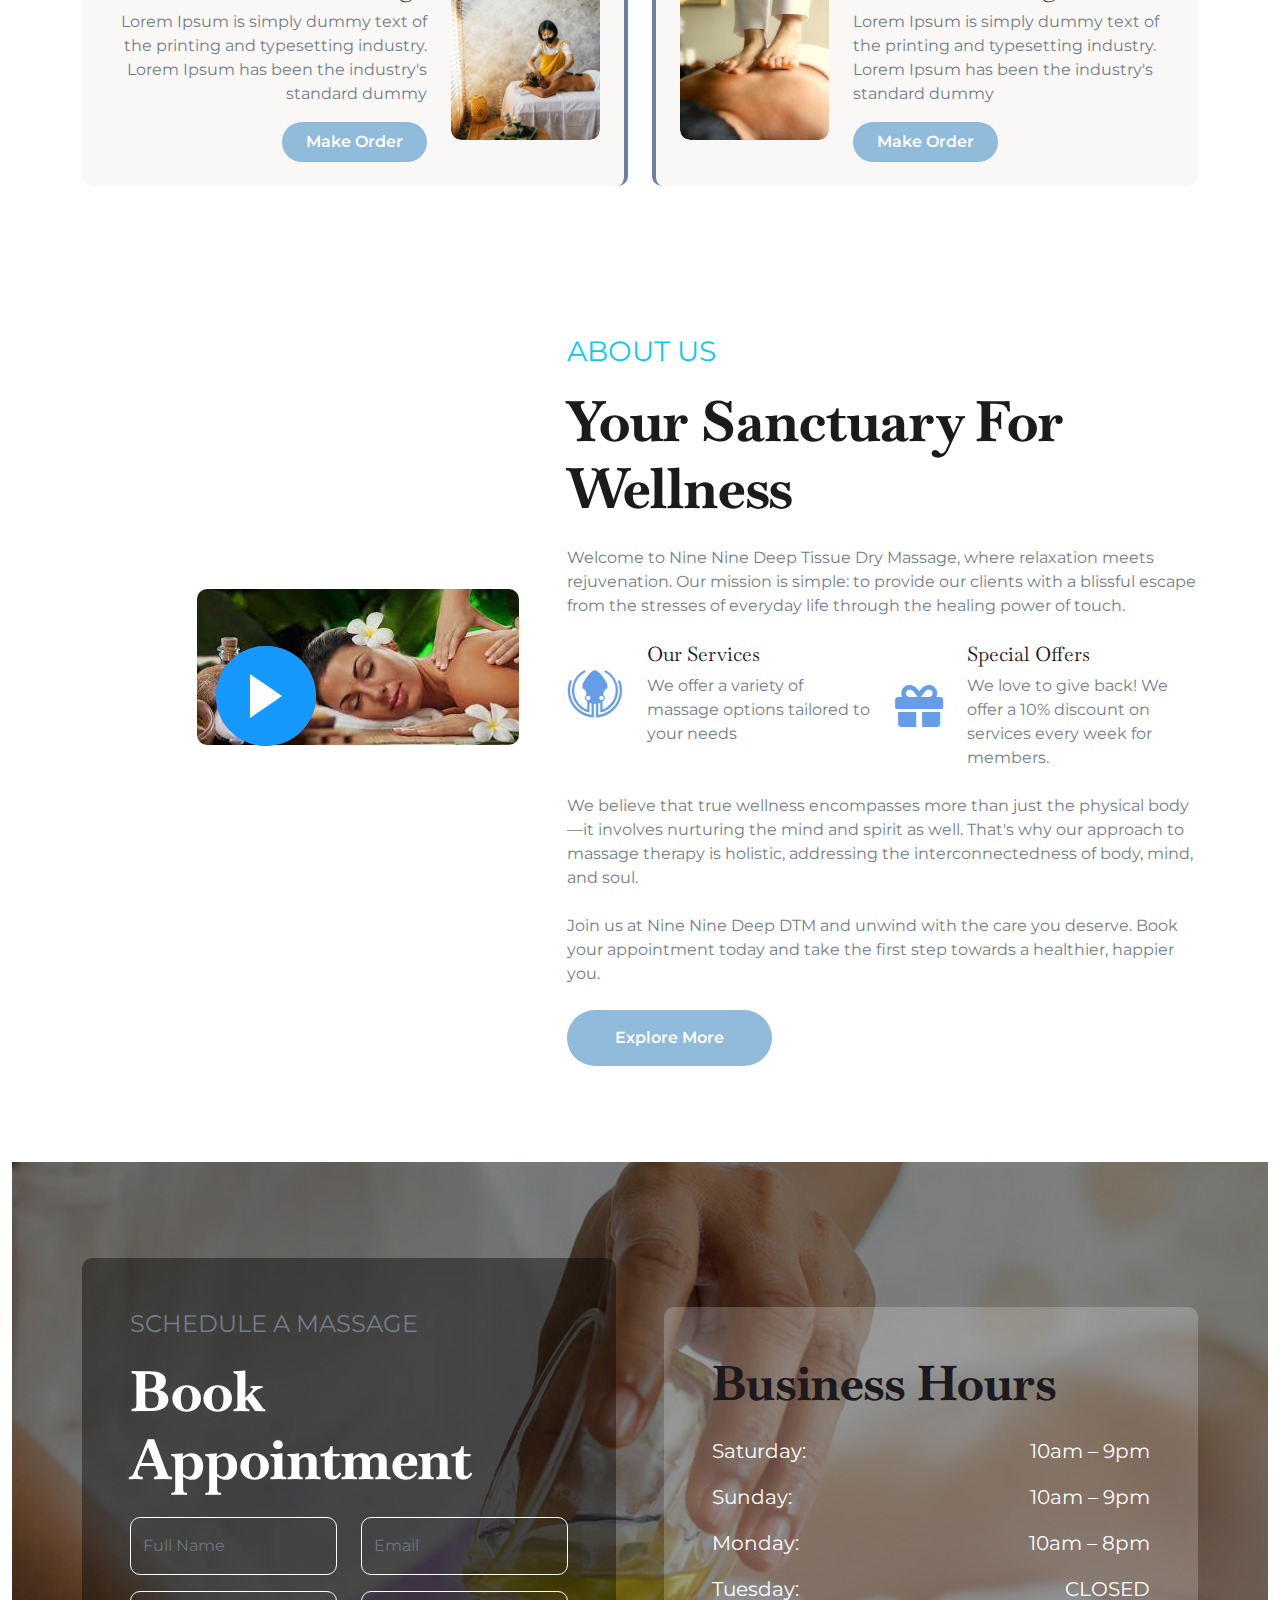
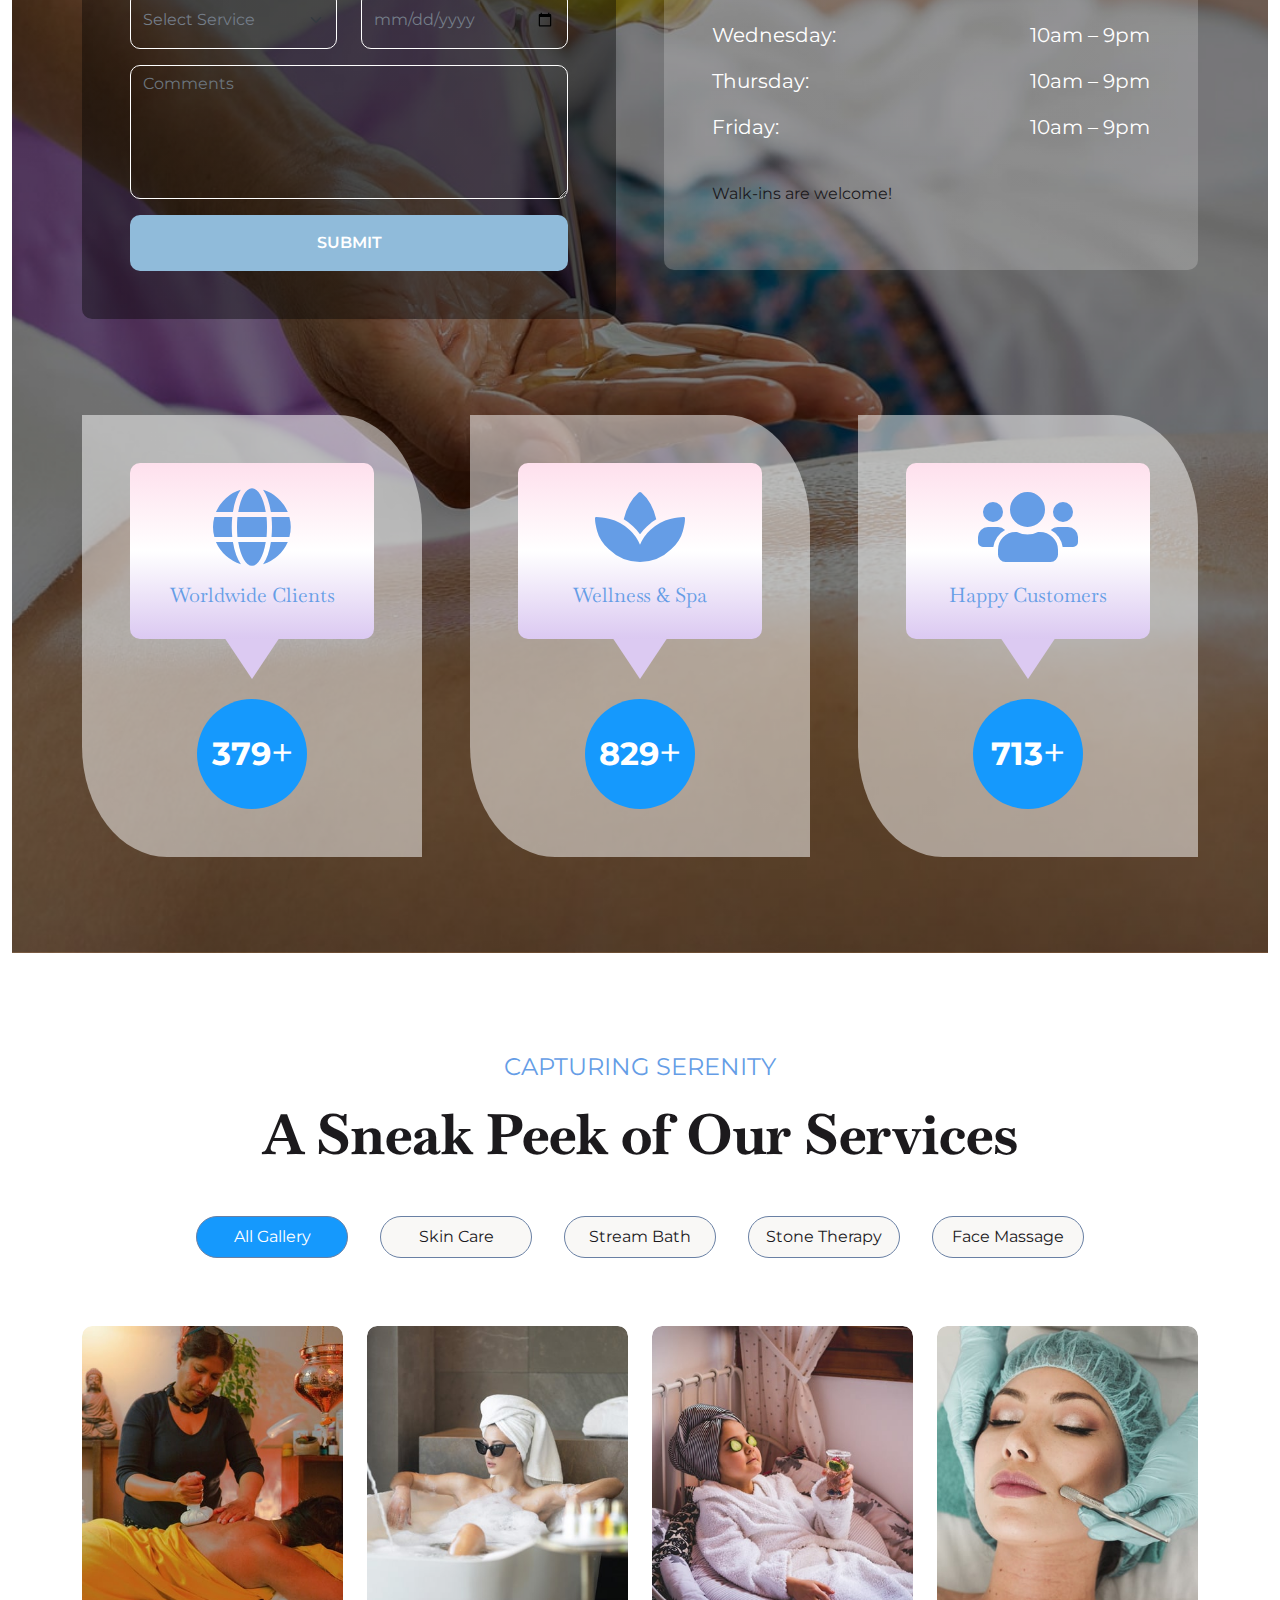
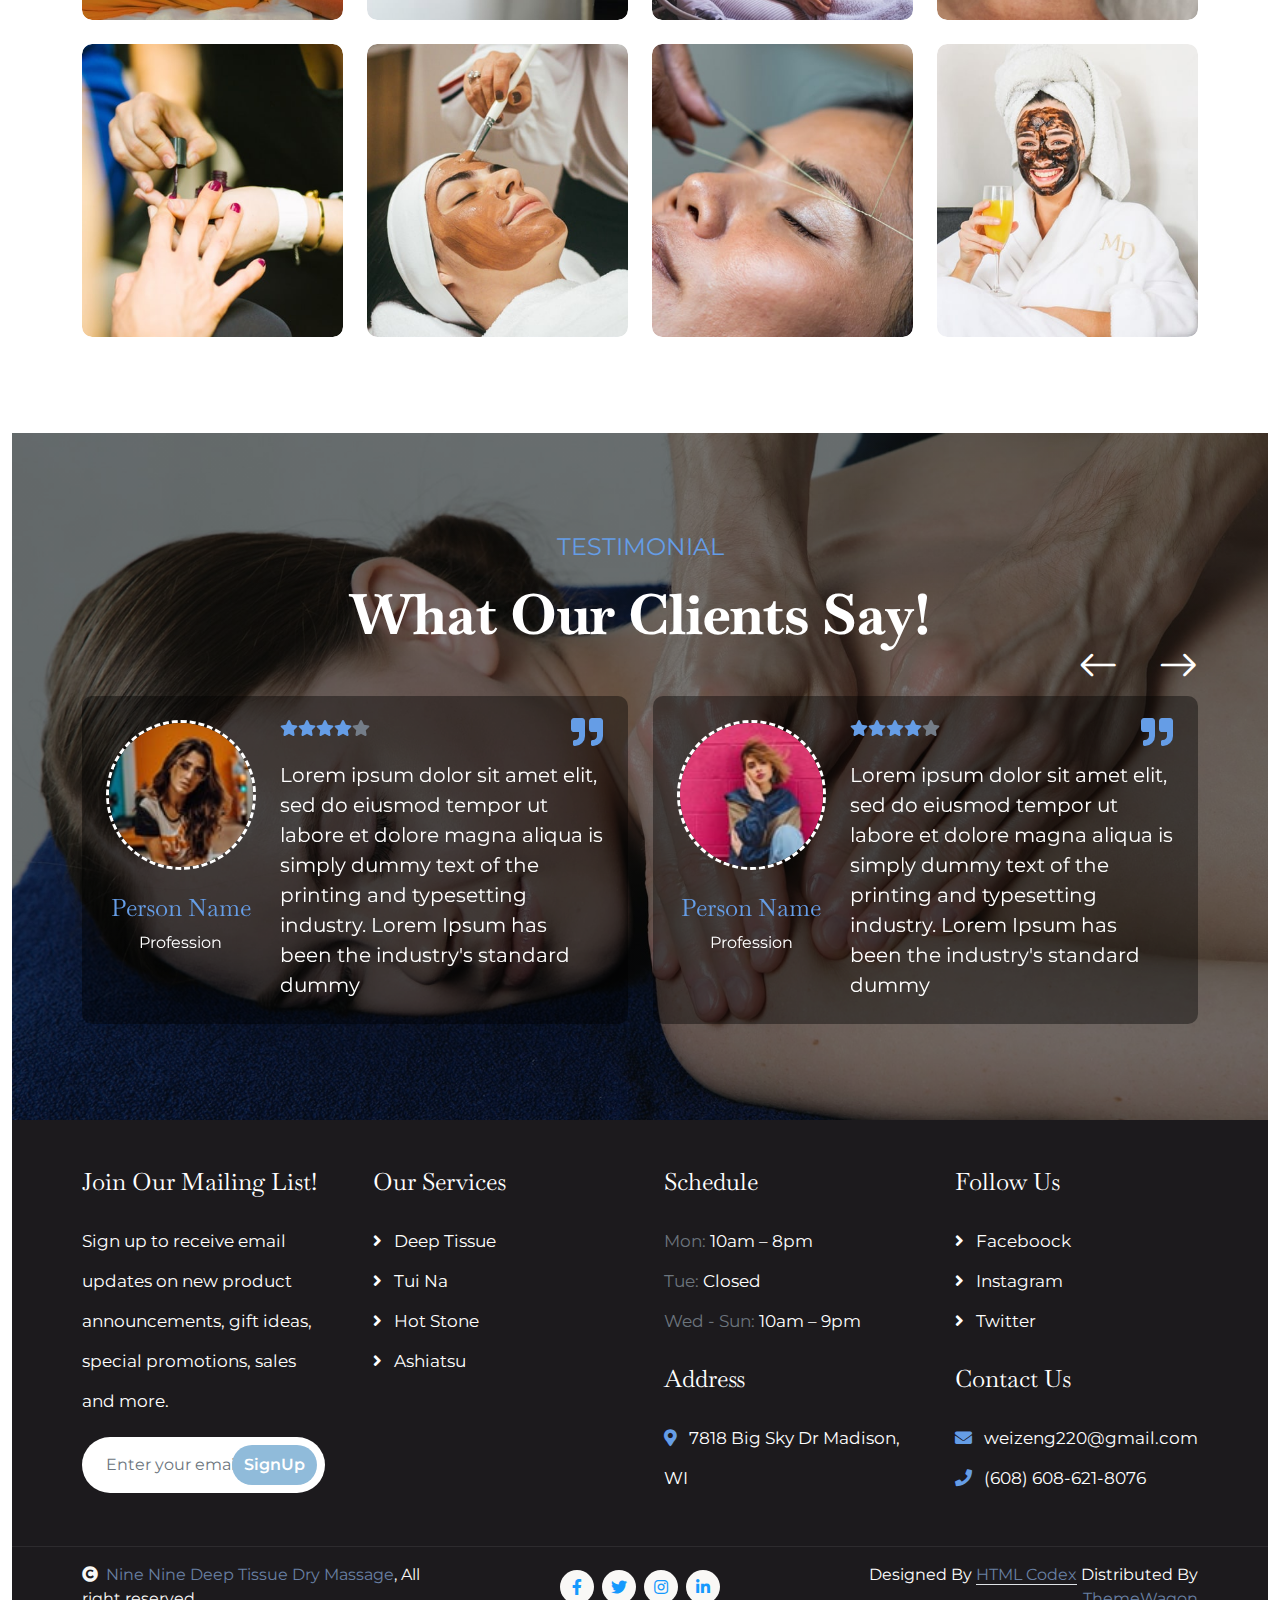
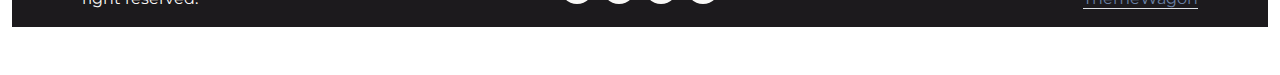
==== commit 07cf231f: "updated index" ====
--- a/index.html
+++ b/index.html
@@ -2,10 +2,13 @@
 <html lang="en">
   <head>
     <meta charset="utf-8" />
-    <title>{BizGoPro}</title>
+    <title>Nine Nine Deep Tissue Dry Massage, LLC</title>
     <meta content="width=device-width, initial-scale=1.0" name="viewport" />
     <meta content="" name="keywords" />
     <meta content="" name="description" />
+
+   
+    <link href="img/logo.png" rel="Nine Nine Deep Tissue Dry Massage favicon" />
 
     <!-- Google Web Fonts -->
     <link rel="preconnect" href="https://fonts.googleapis.com" />
@@ -49,55 +52,12 @@
 
     <!-- Navbar start -->
     <div class="container-fluid sticky-top px-0">
-      <div class="container-fluid topbar d-none d-lg-block">
-        <div class="container px-0">
-          <div class="row align-items-center">
-            <div class="col-lg-8">
-              <div class="d-flex flex-wrap">
-                <a href="#" class="me-4 text-light"
-                  ><i class="fas fa-map-marker-alt text-light me-2"></i>7818 Big Sky Dr, Madison WI</a
-                >
-                <a href="#" class="me-4 text-light"
-                  ><i class="fas fa-phone-alt text-light me-2"></i
-                  >608-621-8076</a
-                >
-                <a href="#" class="text-light"
-                  ><i class="fas fa-envelope text-light me-2"></i
-                  >weizeng220@gmail.com</a
-                >
-              </div>
-            </div>
-            <div class="col-lg-4">
-              <div class="d-flex align-items-center justify-content-end">
-                <a
-                  href="#"
-                  class="me-3 btn-square border rounded-circle nav-fill"
-                  ><i class="fab fa-facebook-f"></i
-                ></a>
-                <a
-                  href="#"
-                  class="me-3 btn-square border rounded-circle nav-fill"
-                  ><i class="fab fa-twitter"></i
-                ></a>
-                <a
-                  href="#"
-                  class="me-3 btn-square border rounded-circle nav-fill"
-                  ><i class="fab fa-instagram"></i
-                ></a>
-                <a href="#" class="btn-square border rounded-circle nav-fill"
-                  ><i class="fab fa-linkedin-in"></i
-                ></a>
-              </div>
-            </div>
-          </div>
-        </div>
-      </div>
       <div class="container-fluid bg-light">
         <div class="container px-0">
           <nav class="navbar navbar-light navbar-expand-xl">
             <a href="index.html" class="navbar-brand">
-              <h1 class="title-text">
-                NINE NINE DEEP <br />TISSUE DRY MASSAGE
+              <h1 class="title-text text-center">
+                Nine Nine Deep <br /><span class="subtitle">TISSUE DRY MASSAGE</span>
               </h1>
             </a>
             <button
@@ -196,29 +156,28 @@
             <img src="img/carousel-3.jpg" class="img-fluid" alt="Image" />
             <div class="carousel-caption">
               <div class="p-3" style="max-width: 900px">
-                <h4 class="text-info text-uppercase mb-3 fs-3">
+                <!-- <h4 class="text-info text-uppercase mb-3 fs-3">
                   NINE NINE DEEP TISSUE DRY MASSAGE, LLC
-                </h4>
-                <h1 class="display-1 text-capitalize text-dark mb-3">
-                  Massage Treatment
+                </h4> -->
+                <h1 class="display-2 text-capitalize text-light mb-3">
+                  Relax, Rejuvenate, Restore
                 </h1>
-                <p class="mx-md-5 fs-4 px-4 mb-5 text-dark">
-                  Welcome to
-                  <span class="fs-4"
-                    >NINE NINE DEEP TISSUE DRY MASSAGE, LLC,</span
-                  >
-                  where relaxation meets rejuvenation. Our expert massage
+                <p class="mx-md-5 fs-4 px-4 mb-5 text-light">
+                  Your Journey to Wellness Begins Here!
+                  <br>
+                  <br>
+                  Where relaxation meets rejuvenation. Our expert massage
                   therapists are dedicated to providing you with a blissful
                   escape from the stresses of everday life.
                 </p>
                 <div class="d-flex align-items-center justify-content-center">
                   <a
                     class="btn btn-light btn-light-outline-0 rounded-pill py-3 px-5 me-4"
-                    href="#"
-                    >Get Start</a
+                    href="service.html"
+                    >Services</a
                   >
                   <a
-                    class="btn btn-info btn-primary-outline-0 rounded-pill py-3 px-5"
+                    class="btn btn-primary btn-primary-outline-0 rounded-pill py-3 px-5"
                     href="#"
                     >Book Now</a
                   >
@@ -230,36 +189,28 @@
             <img src="img/carousel-2.jpg" class="img-fluid" alt="Image" />
             <div class="carousel-caption">
               <div class="p-3" style="max-width: 900px">
-                <h4
-                  class="text-info text-uppercase mb-3 fs-3"
-                  style="letter-spacing: 3px"
-                >
-                  NINE NINE DEEP TISSUE DRY MASSAGE, LLC
-                </h4>
-                <h1 class="display-1 text-capitalize text-dark mb-3">
-                  Facial Treatment
+
+                <h1 class="display-3 text-capitalize text-light mb-3">
+                  LIMITED TIME OFFER 
+                  <br>
+                  🌟30% Off All Massages!🌟
                 </h1>
-                <p class="mx-md-5 fs-4 px-5 mb-5 text-dark">
-                  Welcome to
-                  <span class="fs-4"
-                    >NINE NINE DEEP TISSUE DRY MASSAGE, LLC,</span
-                  >
-                  where relaxation meets rejuvenation. Our expert massage
-                  therapists are dedicated to providing you with a blissful
-                  escape from the stresses of everday life.
+                <br>
+                <p class="mx-md-5 fs-4 px-5 mb-5 text-white">
+                  Treat yourself to blissful relaxation. Whether you crave deep tissue relief, soothing aromatherapy, or rejuvenating hot stone massages, we have the perfect treatment for you.
                 </p>
-                <div class="d-flex align-items-center justify-content-center">
+                <!-- <div class="d-flex align-items-center justify-content-center">
                   <a
                     class="btn btn-light btn-light-outline-0 rounded-pill py-3 px-5 me-4"
                     href="#"
                     >Get Start</a
                   >
                   <a
-                    class="btn btn-info btn-primary-outline-0 rounded-pill py-3 px-5"
+                    class="btn btn-primary btn-primary-outline-0 rounded-pill py-3 px-5"
                     href="#"
                     >Book Now</a
                   >
-                </div>
+                </div> -->
               </div>
             </div>
           </div>
@@ -267,32 +218,15 @@
             <img src="img/carousel-1.jpg" class="img-fluid" alt="Image" />
             <div class="carousel-caption">
               <div class="p-3" style="max-width: 900px">
-                <h4
-                  class="text-info text-uppercase mb-3 fs-3"
-                  style="letter-spacing: 3px"
-                >
-                  NINE NINE DEEP TISSUE DRY MASSAGE, LLC
-                </h4>
-                <h1 class="display-1 text-capitalize text-dark">
-                  Cellulite Treatment
-                </h1>
-                <p class="mx-md-5 fs-4 px-5 mb-5 text-dark">
-                  Welcome to
-                  <span class="fs-4"
-                    >NINE NINE DEEP TISSUE DRY MASSAGE, LLC,</span
-                  >
-                  where relaxation meets rejuvenation. Our expert massage
-                  therapists are dedicated to providing you with a blissful
-                  escape from the stresses of everday life.
+                <h1 class="display-4  text-capitalize text-light">
+                  Don't miss out on this opportunity to unwind and rejuvenate!
+                </h1><br>
+                <p class="mx-md-5 fs-4 px-5 mb-5 text-light">
+                  Book your massage today and experience the difference at Nine Nine Deep Dry Tissue Massage.
                 </p>
                 <div class="d-flex align-items-center justify-content-center">
                   <a
-                    class="btn btn-light btn-light-outline-0 rounded-pill py-3 px-5 me-4"
-                    href="#"
-                    >Get Start</a
-                  >
-                  <a
-                    class="btn btn-info btn-primary-outline-0 rounded-pill py-3 px-5"
+                    class="btn btn-primary btn-primary-outline-0 rounded-pill py-3 px-5"
                     href="#"
                     >Book Now</a
                   >
@@ -330,7 +264,7 @@
           <p class="fs-4 text-uppercase text-center text-primary">
             Our Service
           </p>
-          <h1 class="display-3">Spa & Beauty Services</h1>
+          <h1 class="display-3">Massage Services</h1>
         </div>
         <div class="row g-4">
           <div class="col-lg-6">
@@ -340,7 +274,7 @@
               <div class="row align-items-center">
                 <div class="col-8">
                   <div class="services-content text-end">
-                    <h3>Skin Care</h3>
+                    <h3>Hot Stone Massage</h3>
                     <p>
                       Lorem Ipsum is simply dummy text of the printing and
                       typesetting industry. Lorem Ipsum has been the industry's
@@ -358,7 +292,7 @@
                     class="services-img d-flex align-items-center justify-content-center rounded"
                   >
                     <img
-                      src="img/services-1.jpg"
+                      src="img/stone-service.jpg"
                       class="img-fluid rounded"
                       alt=""
                     />
@@ -377,7 +311,7 @@
                     class="services-img d-flex align-items-center justify-content-center rounded"
                   >
                     <img
-                      src="img/services-2.jpg"
+                      src="img/deep-tissue-service.jpg"
                       class="img-fluid rounded"
                       alt=""
                     />
@@ -385,7 +319,7 @@
                 </div>
                 <div class="col-8">
                   <div class="services-content text-start">
-                    <h3>Face Masking</h3>
+                    <h3>Deep Tissue Massage</h3>
                     <p>
                       Lorem Ipsum is simply dummy text of the printing and
                       typesetting industry. Lorem Ipsum has been the industry's
@@ -408,7 +342,7 @@
               <div class="row align-items-center">
                 <div class="col-8">
                   <div class="services-content text-end">
-                    <h3>Stream Bath</h3>
+                    <h3>Tui Na Massage</h3>
                     <p>
                       Lorem Ipsum is simply dummy text of the printing and
                       typesetting industry. Lorem Ipsum has been the industry's
@@ -426,7 +360,7 @@
                     class="services-img d-flex align-items-center justify-content-center rounded"
                   >
                     <img
-                      src="img/services-3.jpg"
+                      src="img/tui-na-service.jpg"
                       class="img-fluid rounded"
                       alt=""
                     />
@@ -445,7 +379,7 @@
                     class="services-img d-flex align-items-center justify-content-center rounded"
                   >
                     <img
-                      src="img/services-4.jpg"
+                      src="img/ashiatsu-service.jpg"
                       class="img-fluid rounded"
                       alt=""
                     />
@@ -453,7 +387,7 @@
                 </div>
                 <div class="col-8">
                   <div class="services-content text-start">
-                    <h3>Facial Therapy</h3>
+                    <h3>Ashiatsu Massage</h3>
                     <p>
                       Lorem Ipsum is simply dummy text of the printing and
                       typesetting industry. Lorem Ipsum has been the industry's
@@ -469,1439 +403,1238 @@
               </div>
             </div>
           </div>
-          <div class="col-lg-6">
-            <div
-              class="services-item bg-light border-4 border-end border-primary rounded p-4"
-            >
-              <div class="row align-items-center">
-                <div class="col-8">
-                  <div class="services-content text-end">
-                    <h3>Body Massage</h3>
-                    <p>
-                      Lorem Ipsum is simply dummy text of the printing and
-                      typesetting industry. Lorem Ipsum has been the industry's
-                      standard dummy
-                    </p>
-                    <a
-                      href="#"
-                      class="btn btn-primary btn-primary-outline-0 rounded-pill py-2 px-4"
-                      >Make Order</a
-                    >
-                  </div>
-                </div>
-                <div class="col-4">
-                  <div
-                    class="services-img d-flex align-items-center justify-content-center rounded"
-                  >
-                    <img
-                      src="img/services-5.jpg"
-                      class="img-fluid rounded"
-                      alt=""
-                    />
-                  </div>
-                </div>
-              </div>
-            </div>
-          </div>
-          <div class="col-lg-6">
-            <div
-              class="services-item bg-light border-4 border-start border-primary rounded p-4"
-            >
-              <div class="row align-items-center">
-                <div class="col-4">
-                  <div
-                    class="services-img d-flex align-items-center justify-content-center rounded"
-                  >
-                    <img
-                      src="img/services-6.jpg"
-                      class="img-fluid rounded"
-                      alt=""
-                    />
-                  </div>
-                </div>
-                <div class="col-8">
-                  <div class="services-content text-start">
-                    <h3>Aroma Therapy</h3>
-                    <p>
-                      Lorem Ipsum is simply dummy text of the printing and
-                      typesetting industry. Lorem Ipsum has been the industry's
-                      standard dummy
-                    </p>
-                    <a
-                      href="#"
-                      class="btn btn-primary btn-primary-outline-0 rounded-pill py-2 px-4"
-                      >Make Order</a
-                    >
-                  </div>
-                </div>
-              </div>
-            </div>
-          </div>
-          <div class="col-lg-6">
-            <div
-              class="services-item bg-light border-4 border-end border-primary rounded p-4"
-            >
-              <div class="row align-items-center">
-                <div class="col-8">
-                  <div class="services-content text-end">
-                    <h3>Mineral Baths</h3>
-                    <p>
-                      Lorem Ipsum is simply dummy text of the printing and
-                      typesetting industry. Lorem Ipsum has been the industry's
-                      standard dummy
-                    </p>
-                    <a
-                      href="#"
-                      class="btn btn-primary btn-primary-outline-0 rounded-pill py-2 px-4"
-                      >Make Order</a
-                    >
-                  </div>
-                </div>
-                <div class="col-4">
-                  <div
-                    class="services-img d-flex align-items-center justify-content-center rounded"
-                  >
-                    <img
-                      src="img/services-3.jpg"
-                      class="img-fluid rounded"
-                      alt=""
-                    />
-                  </div>
-                </div>
-              </div>
-            </div>
-          </div>
-          <div class="col-lg-6">
-            <div
-              class="services-item bg-light border-4 border-start border-primary rounded p-4"
-            >
-              <div class="row align-items-center">
-                <div class="col-4">
-                  <div
-                    class="services-img d-flex align-items-center justify-content-center rounded"
-                  >
-                    <img
-                      src="img/services-1.jpg"
-                      class="img-fluid rounded"
-                      alt=""
-                    />
-                  </div>
-                </div>
-                <div class="col-8">
-                  <div class="services-content text-start">
-                    <h3>Stone Therapy</h3>
-                    <p>
-                      Lorem Ipsum is simply dummy text of the printing and
-                      typesetting industry. Lorem Ipsum has been the industry's
-                      standard dummy
-                    </p>
-                    <a
-                      href="#"
-                      class="btn btn-primary btn-primary-outline-0 rounded-pill py-2 px-4"
-                      >Make Order</a
-                    >
-                  </div>
-                </div>
-              </div>
-            </div>
-          </div>
-          <div class="col-12">
-            <div class="services-btn text-center">
+        </div>
+      </div>
+      <!-- Services End -->
+
+      <!-- About Start -->
+      <div class="container-fluid about py-5">
+        <div class="container py-5">
+          <div class="row g-5 align-items-center">
+            <div class="col-lg-5">
+              <div class="video">
+                <img src="img/about1.jpg" class="img-fluid rounded" alt="" />
+                <div
+                  class="position-absolute rounded border-5 border-top border-start border-white"
+                  style="bottom: 0; right: 0"
+                >
+                  <img src="img/images1.jpg" class="img-fluid rounded" alt="" />
+                </div>
+                <button
+                  type="button"
+                  class="btn btn-play"
+                  data-bs-toggle="modal"
+                  data-src="https://www.youtube.com/embed/DWRcNpR6Kdc"
+                  data-bs-target="#videoModal"
+                >
+                  <span></span>
+                </button>
+              </div>
+            </div>
+            <div class="col-lg-7">
+              <p class="fs-3 text-uppercase text-info">About Us</p>
+              <h1 class="display-4 mb-4">
+                Your Sanctuary For Wellness
+              </h1>
+              <p class="mb-4">
+                Welcome to Nine Nine Deep Tissue Dry Massage, where
+                relaxation meets rejuvenation. Our mission is simple: to provide
+                our clients with a blissful escape from the stresses of everyday
+                life through the healing power of touch. 
+              </p>
+              <div class="row g-4">
+                <div class="col-md-6">
+                  <div class="d-flex align-items-center">
+                    <i
+                      class="fab fa-gitkraken fa-3x text-primary about-gift"
+                    ></i>
+                    <div class="ms-4">
+                      <h5 class="mb-2">Our Services</h5>
+                      <p class="mb-0">
+                       We offer a variety of massage options tailored to your needs
+                      </p>
+                    </div>
+                  </div>
+                </div>
+                <div class="col-md-6">
+                  <div class="d-flex align-items-center">
+                    <i class="fas fa-gift fa-3x text-primary about-gift"></i>
+                    <div class="ms-4">
+                      <h5 class="mb-2">Special Offers</h5>
+                      <p class="mb-0">
+                        We love to give back! We offer a 10% discount on services
+                        every week for members.
+                      </p>
+                    </div>
+                  </div>
+                </div>
+              </div>
+              <p class="my-4">
+                We believe that true
+                wellness encompasses more than just the physical body—it
+                involves nurturing the mind and spirit as well. That's why our
+                approach to massage therapy is holistic, addressing the
+                interconnectedness of body, mind, and soul.
+              </p>
+              <p class="mb-4">
+                Join us at Nine Nine Deep DTM and unwind with the care you deserve. Book your appointment today and take the first step towards a healthier, happier you.
+              </p>
               <a
                 href="#"
                 class="btn btn-primary btn-primary-outline-0 rounded-pill py-3 px-5"
-                >Service More</a
+                >Explore More</a
               >
             </div>
           </div>
         </div>
       </div>
-    </div>
-    <!-- Services End -->
-
-    <!-- About Start -->
-    <div class="container-fluid about py-5">
-      <div class="container py-5">
-        <div class="row g-5 align-items-center">
-          <div class="col-lg-5">
-            <div class="video">
-              <img
-                src="img/63ce6624ef195b10584915d0WhatsAppImage2023-01-23at3.58.jpg"
-                class="img-fluid rounded"
-                alt=""
-              />
-              <div
-                class="position-absolute rounded border-5 border-top border-start border-white"
-                style="bottom: 0; right: 0"
-              >
-                <img src="img/images1.jpg" class="img-fluid rounded" alt="" />
-              </div>
+      <!-- Modal Video -->
+      <div
+        class="modal fade"
+        id="videoModal"
+        tabindex="-1"
+        aria-labelledby="exampleModalLabel"
+        aria-hidden="true"
+      >
+        <div class="modal-dialog">
+          <div class="modal-content rounded-0">
+            <div class="modal-header">
+              <h5 class="modal-title" id="exampleModalLabel">Youtube Video</h5>
               <button
                 type="button"
-                class="btn btn-play"
-                data-bs-toggle="modal"
-                data-src="https://www.youtube.com/embed/DWRcNpR6Kdc"
-                data-bs-target="#videoModal"
-              >
-                <span></span>
-              </button>
-            </div>
-          </div>
-          <div class="col-lg-7">
-            <p class="fs-3 text-uppercase text-info">About Us</p>
-            <h1 class="display-4 mb-4">
-              Your Best NINE NINE DEEP TISSUE DRY MASSAGE, LLC
-            </h1>
-            <p class="mb-4">
-              Welcome to Nine Nine Deep Tissue Dry Massage,LLC. where relaxation
-              meets rejuvenation. Our mission is simple: to provide our clients
-              with a blissful escape from the stresses of everyday life through
-              the healing power of touch. Founded by Sarah Johnson, a certified
-              massage therapist with a passion for holistic wellness, Heavenly
-              Touch Spa has been serving the community since 2010. Sarah's
-              journey into massage therapy began as a personal quest for healing
-              after experiencing chronic pain herself. Inspired by the profound
-              transformation she experienced through massage, she made it her
-              mission to share this gift with others.
-            </p>
-            <div class="row g-4">
-              <div class="col-md-6">
-                <div class="d-flex align-items-center">
-                  <i class="fab fa-gitkraken fa-3x text-lightblue about-gift"></i>
-                  <div class="ms-4">
-                    <h5 class="mb-2">Special Offers</h5>
-                    <p class="mb-0">
-                      Our Nine Nine Deep Tissue Massage has low price a special
-                      offers for all thoes who are high school or college
-                      students.
-                    </p>
-                  </div>
-                </div>
-              </div>
-              <div class="col-md-6">
-                <div class="d-flex align-items-center">
-                  <i class="fas fa-gift fa-3x text-lightblue about-gift"></i>
-                  <div class="ms-4">
-                    <h5 class="mb-2">Special Offers</h5>
-                    <p class="mb-0">
-                      Oure Nine Nine Deep Tissue Massage has a special 10% off
-                      gift cards every week for our regular costomers.
-                    </p>
-                  </div>
-                </div>
-              </div>
-            </div>
-            <p class="my-4">
-              At Nine Nine Deep Tissue Dry Massage,LLC , we believe that true
-              wellness encompasses more than just the physical body—it involves
-              nurturing the mind and spirit as well. That's why our approach to
-              massage therapy is holistic, addressing the interconnectedness of
-              body, mind, and soul.
-            </p>
-            <p class="mb-4">
-              Our team of skilled therapists is dedicated to providing
-              personalized care tailored to each client's unique needs. Whether
-              you're seeking relief from muscle tension, stress reduction, or
-              simply a moment of tranquility, we're here to help you achieve
-              your wellness goals.
-            </p>
-            <a
-              href="#"
-              class="btn btn-primary btn-primary-outline-0 rounded-pill py-3 px-5"
-              >Explore More</a
-            >
+                class="btn-close"
+                data-bs-dismiss="modal"
+                aria-label="Close"
+              ></button>
+            </div>
+            <div class="modal-body">
+              <!-- 16:9 aspect ratio -->
+              <div class="ratio ratio-16x9">
+                <iframe
+                  class="embed-responsive-item"
+                  src=""
+                  id="video"
+                  allowfullscreen
+                  allowscriptaccess="always"
+                  allow="autoplay"
+                ></iframe>
+              </div>
+            </div>
           </div>
         </div>
       </div>
-    </div>
-    <!-- Modal Video -->
-    <div
-      class="modal fade"
-      id="videoModal"
-      tabindex="-1"
-      aria-labelledby="exampleModalLabel"
-      aria-hidden="true"
-    >
-      <div class="modal-dialog">
-        <div class="modal-content rounded-0">
-          <div class="modal-header">
-            <h5 class="modal-title" id="exampleModalLabel">Youtube Video</h5>
-            <button
-              type="button"
-              class="btn-close"
-              data-bs-dismiss="modal"
-              aria-label="Close"
-            ></button>
-          </div>
-          <div class="modal-body">
-            <!-- 16:9 aspect ratio -->
-            <div class="ratio ratio-16x9">
-              <iframe
-                class="embed-responsive-item"
-                src=""
-                id="video"
-                allowfullscreen
-                allowscriptaccess="always"
-                allow="autoplay"
-              ></iframe>
+      <!-- About End -->
+
+      <!-- Appointment Start -->
+      <div class="container-fluid appointment py-5">
+        <div class="container py-5">
+          <div class="row g-5 align-items-center">
+            <div class="col-lg-6">
+              <div class="appointment-form p-5">
+                <p class="fs-4 text-uppercase text-lightblue">Schedule a Massage</p>
+                <h1 class="display-4 mb-4 text-white">Book Appointment</h1>
+                <form>
+                  <div class="row gy-3 gx-4">
+                    <div class="col-lg-6">
+                      <input
+                        type="text"
+                        class="form-control py-3 border-white bg-transparent text-white"
+                        placeholder="Full Name"
+                      />
+                    </div>
+                    <div class="col-lg-6">
+                      <input
+                        type="email"
+                        class="form-control py-3 border-white bg-transparent text-white"
+                        placeholder="Email"
+                      />
+                    </div>
+                    <div class="col-lg-6">
+                      <select
+                        class="form-select py-3 border-white bg-transparent"
+                        aria-label="Default select example"
+                      >
+                        <option selected>Select Service</option>
+                        <option value="1">Deep Tissue</option>
+                        <option value="2">Hot Stone</option>
+                        <option value="3">Ashiatsu</option>
+                        <option value="3">Tui Na</option>
+                      </select>
+                    </div>
+                    <div class="col-lg-6">
+                      <input
+                        type="date"
+                        class="form-control py-3 border-white bg-transparent"
+                      />
+                    </div>
+                    <div class="col-lg-12">
+                      <textarea
+                        class="form-control border-white bg-transparent text-white"
+                        name="text"
+                        id="area-text"
+                        cols="30"
+                        rows="5"
+                        placeholder="Comments"
+                      ></textarea>
+                    </div>
+                    <div class="col-lg-12">
+                      <button
+                        type="button"
+                        class="btn btn-primary btn-primary-outline-0 w-100 py-3 px-5"
+                      >
+                        SUBMIT
+                      </button>
+                    </div>
+                  </div>
+                </form>
+              </div>
+            </div>
+            <div class="col-lg-6">
+              <div class="appointment-time p-5">
+                <h1 class="display-5 mb-4">Business Hours</h1>
+                <div class="d-flex justify-content-between fs-5 text-white">
+                  <p>Saturday:</p>
+                  <p>10am – 9pm</p>
+                </div>
+                <div class="d-flex justify-content-between fs-5 text-white">
+                  <p>Sunday:</p>
+                  <p>10am – 9pm</p>
+                </div>
+                <div class="d-flex justify-content-between fs-5 text-white">
+                  <p>Monday:</p>
+                  <p>10am – 8pm</p>
+                </div>
+                <div class="d-flex justify-content-between fs-5 text-white">
+                  <p>Tuesday:</p>
+                  <p>CLOSED</p>
+                </div>
+                <div class="d-flex justify-content-between fs-5 text-white">
+                  <p>Wednesday:</p>
+                  <p>10am – 9pm</p>
+                </div>
+                <div
+                  class="d-flex justify-content-between fs-5 text-white"
+                >
+                  <p>Thursday:</p>
+                  <p>10am – 9pm</p>
+                </div>
+                <div
+                  class="d-flex justify-content-between fs-5 text-white mb-4"
+                >
+                  <p>Friday:</p>
+                  <p>10am – 9pm</p>
+                </div>
+                <p class="text-dark">
+                  Walk-ins are welcome!
+                </p>
+              </div>
+            </div>
+          </div>
+        </div>
+        <!-- Counter Start -->
+        <div class="container-fluid counter-section">
+          <div class="container py-5">
+            <div class="row g-5 justify-content-center">
+              <div class="col-md-6 col-lg-4 col-xl-4">
+                <div class="counter-item p-5">
+                  <div class="counter-content bg-white p-4">
+                    <i class="fas fa-globe fa-5x text-primary mb-3"></i>
+                    <h5 class="text-primary">Worldwide Clients</h5>
+                    <div class="svg-img">
+                      <svg width="100" height="50">
+                        <polygon
+                          points="55, 10 85, 55 25, 55 25,"
+                          style="fill: #dccaf2"
+                        />
+                      </svg>
+                    </div>
+                  </div>
+                  <div class="counter-quantity">
+                    <span
+                      class="text-white fs-2 fw-bold"
+                      data-toggle="counter-up"
+                      >379</span
+                    >
+                    <span class="h1 fw-bold text-white">+</span>
+                  </div>
+                </div>
+              </div>
+              <div class="col-md-6 col-lg-4 col-xl-4">
+                <div class="counter-item p-5">
+                  <div class="counter-content bg-white p-4">
+                    <i class="fas fa-spa fa-5x text-primary mb-3"></i>
+                    <h5 class="text-primary">Wellness & Spa</h5>
+                    <div class="svg-img">
+                      <svg width="100" height="50">
+                        <polygon
+                          points="55, 10 85, 55 25, 55 25,"
+                          style="fill: #dccaf2"
+                        />
+                      </svg>
+                    </div>
+                  </div>
+                  <div class="counter-quantity">
+                    <span
+                      class="text-white fs-2 fw-bold"
+                      data-toggle="counter-up"
+                      >829</span
+                    >
+                    <span class="h1 fw-bold text-white">+</span>
+                  </div>
+                </div>
+              </div>
+              <div class="col-md-6 col-lg-4 col-xl-4">
+                <div class="counter-item p-5">
+                  <div class="counter-content bg-white p-4">
+                    <i class="fas fa-users fa-5x text-primary mb-3"></i>
+                    <h5 class="text-primary">Happy Customers</h5>
+                    <div class="svg-img">
+                      <svg width="100" height="50">
+                        <polygon
+                          points="55, 10 85, 55 25, 55 25,"
+                          style="fill: #dccaf2"
+                        />
+                      </svg>
+                    </div>
+                  </div>
+                  <div class="counter-quantity">
+                    <span
+                      class="text-white fs-2 fw-bold"
+                      data-toggle="counter-up"
+                      >713</span
+                    >
+                    <span class="h1 fw-bold text-white">+</span>
+                  </div>
+                </div>
+              </div>
+            </div>
+          </div>
+        </div>
+        <!-- Counter End -->
+      </div>
+      <!-- Appointment End -->
+
+      <!-- Gallery Start -->
+      <div class="container-fluid gallery py-5">
+        <div class="container py-5">
+          <div class="text-center mx-auto mb-5" style="max-width: 800px">
+            <p class="fs-4 text-uppercase text-primary">Capturing Serenity</p>
+            <h1 class="display-4 mb-4">A Sneak Peek of Our Services</h1>
+          </div>
+          <div class="tab-class text-center">
+            <ul class="nav nav-pills d-inline-flex justify-content-center mb-5">
+              <li class="nav-item">
+                <a
+                  class="d-flex mx-3 py-2 border border-primary bg-light rounded-pill active"
+                  data-bs-toggle="pill"
+                  href="#tab-1"
+                >
+                  <span class="text-dark" style="width: 150px"
+                    >All Gallery</span
+                  >
+                </a>
+              </li>
+              <li class="nav-item">
+                <a
+                  class="d-flex py-2 mx-3 border border-primary bg-light rounded-pill"
+                  data-bs-toggle="pill"
+                  href="#tab-2"
+                >
+                  <span class="text-dark" style="width: 150px">Skin Care</span>
+                </a>
+              </li>
+              <li class="nav-item">
+                <a
+                  class="d-flex mx-3 py-2 border border-primary bg-light rounded-pill"
+                  data-bs-toggle="pill"
+                  href="#tab-3"
+                >
+                  <span class="text-dark" style="width: 150px"
+                    >Stream Bath</span
+                  >
+                </a>
+              </li>
+              <li class="nav-item">
+                <a
+                  class="d-flex mx-3 py-2 border border-primary bg-light rounded-pill"
+                  data-bs-toggle="pill"
+                  href="#tab-4"
+                >
+                  <span class="text-dark" style="width: 150px"
+                    >Stone Therapy</span
+                  >
+                </a>
+              </li>
+              <li class="nav-item">
+                <a
+                  class="d-flex mx-3 py-2 border border-primary bg-light rounded-pill"
+                  data-bs-toggle="pill"
+                  href="#tab-5"
+                >
+                  <span class="text-dark" style="width: 150px"
+                    >Face Massage</span
+                  >
+                </a>
+              </li>
+            </ul>
+            <div class="tab-content">
+              <div id="tab-1" class="tab-pane fade show p-0 active">
+                <div class="row g-4">
+                  <div class="col-lg-12">
+                    <div class="row g-4">
+                      <div class="col-lg-3">
+                        <div class="gallery-img">
+                          <img
+                            class="img-fluid rounded w-100"
+                            src="img/gallery-1.jpg"
+                            alt=""
+                          />
+                          <div class="gallery-overlay p-4">
+                            <h4 class="text-secondary">Skin Care</h4>
+                          </div>
+                          <div class="search-icon">
+                            <a
+                              href="img/gallery-1.jpg"
+                              data-lightbox="Gallery-1"
+                              class="my-auto"
+                              ><i
+                                class="fas fa-search-plus btn-primary btn-primary-outline-0 rounded-circle p-3"
+                              ></i
+                            ></a>
+                          </div>
+                        </div>
+                      </div>
+                      <div class="col-lg-3">
+                        <div class="gallery-img">
+                          <img
+                            class="img-fluid rounded w-100"
+                            src="img/gallery-2.jpg"
+                            alt=""
+                          />
+                          <div class="gallery-overlay p-4">
+                            <h4 class="text-secondary">Stream Bath</h4>
+                          </div>
+                          <div class="search-icon">
+                            <a
+                              href="img/gallery-2.jpg"
+                              data-lightbox="Gallery-2"
+                              class="my-auto"
+                              ><i
+                                class="fas fa-search-plus btn-primary btn-primary-outline-0 rounded-circle p-3"
+                              ></i
+                            ></a>
+                          </div>
+                        </div>
+                      </div>
+                      <div class="col-lg-3">
+                        <div class="gallery-img">
+                          <img
+                            class="img-fluid rounded w-100"
+                            src="img/gallery-3.jpg"
+                            alt=""
+                          />
+                          <div class="gallery-overlay p-4">
+                            <h4 class="text-secondary">Stone Therapy</h4>
+                          </div>
+                          <div class="search-icon">
+                            <a
+                              href="img/gallery-3.jpg"
+                              data-lightbox="Gallery-3"
+                              class="my-auto"
+                              ><i
+                                class="fas fa-search-plus btn-primary btn-primary-outline-0 rounded-circle p-3"
+                              ></i
+                            ></a>
+                          </div>
+                        </div>
+                      </div>
+                      <div class="col-lg-3">
+                        <div class="gallery-img">
+                          <img
+                            class="img-fluid rounded w-100"
+                            src="img/gallery-4.jpg"
+                            alt=""
+                          />
+                          <div class="gallery-overlay p-4">
+                            <h4 class="text-secondary">Face Massage</h4>
+                          </div>
+                          <div class="search-icon">
+                            <a
+                              href="img/gallery-4.jpg"
+                              data-lightbox="Gallery-4"
+                              class="my-auto"
+                              ><i
+                                class="fas fa-search-plus btn-primary btn-primary-outline-0 rounded-circle p-3"
+                              ></i
+                            ></a>
+                          </div>
+                        </div>
+                      </div>
+                      <div class="col-lg-3">
+                        <div class="gallery-img">
+                          <img
+                            class="img-fluid rounded w-100"
+                            src="img/gallery-5.jpg"
+                            alt=""
+                          />
+                          <div class="gallery-overlay p-4">
+                            <h4 class="text-secondary">Skin Care</h4>
+                          </div>
+                          <div class="search-icon">
+                            <a
+                              href="img/gallery-5.jpg"
+                              data-lightbox="Gallery-5"
+                              class="my-auto"
+                              ><i
+                                class="fas fa-search-plus btn-primary btn-primary-outline-0 rounded-circle p-3"
+                              ></i
+                            ></a>
+                          </div>
+                        </div>
+                      </div>
+                      <div class="col-lg-3">
+                        <div class="gallery-img">
+                          <img
+                            class="img-fluid rounded w-100"
+                            src="img/gallery-6.jpg"
+                            alt=""
+                          />
+                          <div class="gallery-overlay p-4">
+                            <h4 class="text-secondary">Stream Bath</h4>
+                          </div>
+                          <div class="search-icon">
+                            <a
+                              href="img/gallery-6.jpg"
+                              data-lightbox="Gallery-6"
+                              class="my-auto"
+                              ><i
+                                class="fas fa-search-plus btn-primary btn-primary-outline-0 rounded-circle p-3"
+                              ></i
+                            ></a>
+                          </div>
+                        </div>
+                      </div>
+                      <div class="col-lg-3">
+                        <div class="gallery-img">
+                          <img
+                            class="img-fluid rounded w-100"
+                            src="img/gallery-7.jpg"
+                            alt=""
+                          />
+                          <div class="gallery-overlay p-4">
+                            <h4 class="text-secondary">Stone Therapy</h4>
+                          </div>
+                          <div class="search-icon">
+                            <a
+                              href="img/gallery-7.jpg"
+                              data-lightbox="Gallery-7"
+                              class="my-auto"
+                              ><i
+                                class="fas fa-search-plus btn-primary btn-primary-outline-0 rounded-circle p-3"
+                              ></i
+                            ></a>
+                          </div>
+                        </div>
+                      </div>
+                      <div class="col-lg-3">
+                        <div class="gallery-img">
+                          <img
+                            class="img-fluid rounded w-100"
+                            src="img/gallery-8.jpg"
+                            alt=""
+                          />
+                          <div class="gallery-overlay p-4">
+                            <h4 class="text-secondary">Face Massage</h4>
+                          </div>
+                          <div class="search-icon">
+                            <a
+                              href="img/gallery-8.jpg"
+                              data-lightbox="Gallery-8"
+                              class="my-auto"
+                              ><i
+                                class="fas fa-search-plus btn-primary btn-primary-outline-0 rounded-circle p-3"
+                              ></i
+                            ></a>
+                          </div>
+                        </div>
+                      </div>
+                    </div>
+                  </div>
+                </div>
+              </div>
+              <div id="tab-2" class="tab-pane fade show p-0">
+                <div class="row g-4">
+                  <div class="col-lg-12">
+                    <div class="row g-4">
+                      <div class="col-lg-3">
+                        <div class="gallery-img">
+                          <img
+                            class="img-fluid rounded w-100"
+                            src="img/gallery-9.jpg"
+                            alt=""
+                          />
+                          <div class="gallery-overlay p-4">
+                            <h4 class="text-secondary">Skin Care</h4>
+                          </div>
+                          <div class="search-icon">
+                            <a
+                              href="img/gallery-9.jpg"
+                              data-lightbox="Gallery-9"
+                              class="my-auto"
+                              ><i
+                                class="fas fa-search-plus btn-primary btn-primary-outline-0 rounded-circle p-3"
+                              ></i
+                            ></a>
+                          </div>
+                        </div>
+                      </div>
+                      <div class="col-lg-3">
+                        <div class="gallery-img">
+                          <img
+                            class="img-fluid rounded w-100"
+                            src="img/gallery-10.jpg"
+                            alt=""
+                          />
+                          <div class="gallery-overlay p-4">
+                            <h4 class="text-secondary">Skin Care</h4>
+                          </div>
+                          <div class="search-icon">
+                            <a
+                              href="img/gallery-10.jpg"
+                              data-lightbox="Gallery-10"
+                              class="my-auto"
+                              ><i
+                                class="fas fa-search-plus btn-primary btn-primary-outline-0 rounded-circle p-3"
+                              ></i
+                            ></a>
+                          </div>
+                        </div>
+                      </div>
+                      <div class="col-lg-3">
+                        <div class="gallery-img">
+                          <img
+                            class="img-fluid rounded w-100"
+                            src="img/gallery-5.jpg"
+                            alt=""
+                          />
+                          <div class="gallery-overlay p-4">
+                            <h4 class="text-secondary">Skin Care</h4>
+                          </div>
+                          <div class="search-icon">
+                            <a
+                              href="img/gallery-5.jpg"
+                              data-lightbox="Gallery-11"
+                              class="my-auto"
+                              ><i
+                                class="fas fa-search-plus btn-primary btn-primary-outline-0 rounded-circle p-3"
+                              ></i
+                            ></a>
+                          </div>
+                        </div>
+                      </div>
+                      <div class="col-lg-3">
+                        <div class="gallery-img">
+                          <img
+                            class="img-fluid rounded w-100"
+                            src="img/gallery-1.jpg"
+                            alt=""
+                          />
+                          <div class="gallery-overlay p-4">
+                            <h4 class="text-secondary">Skin Care</h4>
+                          </div>
+                          <div class="search-icon">
+                            <a
+                              href="img/gallery-1.jpg"
+                              data-lightbox="Gallery-12"
+                              class="my-auto"
+                              ><i
+                                class="fas fa-search-plus btn-primary btn-primary-outline-0 rounded-circle p-3"
+                              ></i
+                            ></a>
+                          </div>
+                        </div>
+                      </div>
+                    </div>
+                  </div>
+                </div>
+              </div>
+              <div id="tab-3" class="tab-pane fade show p-0">
+                <div class="row g-4">
+                  <div class="col-lg-12">
+                    <div class="row g-4">
+                      <div class="col-lg-3">
+                        <div class="gallery-img">
+                          <img
+                            class="img-fluid rounded w-100"
+                            src="img/gallery-11.jpg"
+                            alt=""
+                          />
+                          <div class="gallery-overlay p-4">
+                            <h4 class="text-secondary">Stream Bath</h4>
+                          </div>
+                          <div class="search-icon">
+                            <a
+                              href="img/gallery-11.jpg"
+                              data-lightbox="Gallery-13"
+                              class="my-auto"
+                              ><i
+                                class="fas fa-search-plus btn-primary btn-primary-outline-0 rounded-circle p-3"
+                              ></i
+                            ></a>
+                          </div>
+                        </div>
+                      </div>
+                      <div class="col-lg-3">
+                        <div class="gallery-img">
+                          <img
+                            class="img-fluid rounded w-100"
+                            src="img/gallery-12.jpg"
+                            alt=""
+                          />
+                          <div class="gallery-overlay p-4">
+                            <h4 class="text-secondary">Stream Bath</h4>
+                          </div>
+                          <div class="search-icon">
+                            <a
+                              href="img/gallery-12.jpg"
+                              data-lightbox="Gallery-14"
+                              class="my-auto"
+                              ><i
+                                class="fas fa-search-plus btn-primary btn-primary-outline-0 rounded-circle p-3"
+                              ></i
+                            ></a>
+                          </div>
+                        </div>
+                      </div>
+                      <div class="col-lg-3">
+                        <div class="gallery-img">
+                          <img
+                            class="img-fluid rounded w-100"
+                            src="img/gallery-2.jpg"
+                            alt=""
+                          />
+                          <div class="gallery-overlay p-4">
+                            <h4 class="text-secondary">Stream Bath</h4>
+                          </div>
+                          <div class="search-icon">
+                            <a
+                              href="img/gallery-2.jpg"
+                              data-lightbox="Gallery-15"
+                              class="my-auto"
+                              ><i
+                                class="fas fa-search-plus btn-primary btn-primary-outline-0 rounded-circle p-3"
+                              ></i
+                            ></a>
+                          </div>
+                        </div>
+                      </div>
+                      <div class="col-lg-3">
+                        <div class="gallery-img">
+                          <img
+                            class="img-fluid rounded w-100"
+                            src="img/gallery-6.jpg"
+                            alt=""
+                          />
+                          <div class="gallery-overlay p-4">
+                            <h4 class="text-secondary">Stream Bath</h4>
+                          </div>
+                          <div class="search-icon">
+                            <a
+                              href="img/gallery-6.jpg"
+                              data-lightbox="Gallery-16"
+                              class="my-auto"
+                              ><i
+                                class="fas fa-search-plus btn-primary btn-primary-outline-0 rounded-circle p-3"
+                              ></i
+                            ></a>
+                          </div>
+                        </div>
+                      </div>
+                    </div>
+                  </div>
+                </div>
+              </div>
+              <div id="tab-4" class="tab-pane fade show p-0">
+                <div class="row g-4">
+                  <div class="col-lg-12">
+                    <div class="row g-4">
+                      <div class="col-lg-3">
+                        <div class="gallery-img">
+                          <img
+                            class="img-fluid rounded w-100"
+                            src="img/gallery-13.jpg"
+                            alt=""
+                          />
+                          <div class="gallery-overlay p-4">
+                            <h4 class="text-secondary">Stone Therapy</h4>
+                          </div>
+                          <div class="search-icon">
+                            <a
+                              href="img/gallery-13.jpg"
+                              data-lightbox="Gallery-17"
+                              class="my-auto"
+                              ><i
+                                class="fas fa-search-plus btn-primary btn-primary-outline-0 rounded-circle p-3"
+                              ></i
+                            ></a>
+                          </div>
+                        </div>
+                      </div>
+                      <div class="col-lg-3">
+                        <div class="gallery-img">
+                          <img
+                            class="img-fluid rounded w-100"
+                            src="img/gallery-2.jpg"
+                            alt=""
+                          />
+                          <div class="gallery-overlay p-4">
+                            <h4 class="text-secondary">Stone Therapy</h4>
+                          </div>
+                          <div class="search-icon">
+                            <a
+                              href="img/gallery-2.jpg"
+                              data-lightbox="Gallery-18"
+                              class="my-auto"
+                              ><i
+                                class="fas fa-search-plus btn-primary btn-primary-outline-0 rounded-circle p-3"
+                              ></i
+                            ></a>
+                          </div>
+                        </div>
+                      </div>
+                      <div class="col-lg-3">
+                        <div class="gallery-img">
+                          <img
+                            class="img-fluid rounded w-100"
+                            src="img/gallery-3.jpg"
+                            alt=""
+                          />
+                          <div class="gallery-overlay p-4">
+                            <h4 class="text-secondary">Stone Therapy</h4>
+                          </div>
+                          <div class="search-icon">
+                            <a
+                              href="img/gallery-3.jpg"
+                              data-lightbox="Gallery-19"
+                              class="my-auto"
+                              ><i
+                                class="fas fa-search-plus btn-primary btn-primary-outline-0 rounded-circle p-3"
+                              ></i
+                            ></a>
+                          </div>
+                        </div>
+                      </div>
+                      <div class="col-lg-3">
+                        <div class="gallery-img">
+                          <img
+                            class="img-fluid rounded w-100"
+                            src="img/gallery-7.jpg"
+                            alt=""
+                          />
+                          <div class="gallery-overlay p-4">
+                            <h4 class="text-secondary">Stone Therapy</h4>
+                          </div>
+                          <div class="search-icon">
+                            <a
+                              href="img/gallery-7.jpg"
+                              data-lightbox="Gallery-20"
+                              class="my-auto"
+                              ><i
+                                class="fas fa-search-plus btn-primary btn-primary-outline-0 rounded-circle p-3"
+                              ></i
+                            ></a>
+                          </div>
+                        </div>
+                      </div>
+                    </div>
+                  </div>
+                </div>
+              </div>
+              <div id="tab-5" class="tab-pane fade show p-0">
+                <div class="row g-4">
+                  <div class="col-lg-12">
+                    <div class="row g-4">
+                      <div class="col-lg-3">
+                        <div class="gallery-img">
+                          <img
+                            class="img-fluid rounded w-100"
+                            src="img/gallery-4.jpg"
+                            alt=""
+                          />
+                          <div class="gallery-overlay p-4">
+                            <h4 class="text-secondary">Face Massage</h4>
+                          </div>
+                          <div class="search-icon">
+                            <a
+                              href="img/gallery-4.jpg"
+                              data-lightbox="Gallery-21"
+                              class="my-auto"
+                              ><i
+                                class="fas fa-search-plus btn-primary btn-primary-outline-0 rounded-circle p-3"
+                              ></i
+                            ></a>
+                          </div>
+                        </div>
+                      </div>
+                      <div class="col-lg-3">
+                        <div class="gallery-img">
+                          <img
+                            class="img-fluid rounded w-100"
+                            src="img/gallery-6.jpg"
+                            alt=""
+                          />
+                          <div class="gallery-overlay p-4">
+                            <h4 class="text-secondary">Face Massage</h4>
+                          </div>
+                          <div class="search-icon">
+                            <a
+                              href="img/gallery-6.jpg"
+                              data-lightbox="Gallery-22"
+                              class="my-auto"
+                              ><i
+                                class="fas fa-search-plus btn-primary btn-primary-outline-0 rounded-circle p-3"
+                              ></i
+                            ></a>
+                          </div>
+                        </div>
+                      </div>
+                      <div class="col-lg-3">
+                        <div class="gallery-img">
+                          <img
+                            class="img-fluid rounded w-100"
+                            src="img/gallery-8.jpg"
+                            alt=""
+                          />
+                          <div class="gallery-overlay p-4">
+                            <h4 class="text-secondary">Face Massage</h4>
+                          </div>
+                          <div class="search-icon">
+                            <a
+                              href="img/gallery-8.jpg"
+                              data-lightbox="Gallery-23"
+                              class="my-auto"
+                              ><i
+                                class="fas fa-search-plus btn-primary btn-primary-outline-0 rounded-circle p-3"
+                              ></i
+                            ></a>
+                          </div>
+                        </div>
+                      </div>
+                      <div class="col-lg-3">
+                        <div class="gallery-img">
+                          <img
+                            class="img-fluid rounded w-100"
+                            src="img/gallery-14.jpg"
+                            alt=""
+                          />
+                          <div class="gallery-overlay p-4">
+                            <h4 class="text-secondary">Face Massage</h4>
+                          </div>
+                          <div class="search-icon">
+                            <a
+                              href="img/gallery-14.jpg"
+                              data-lightbox="Gallery-24"
+                              class="my-auto"
+                              ><i
+                                class="fas fa-search-plus btn-primary btn-primary-outline-0 rounded-circle p-3"
+                              ></i
+                            ></a>
+                          </div>
+                        </div>
+                      </div>
+                      <div class="col-lg-3">
+                        <div class="gallery-img">
+                          <img
+                            class="img-fluid rounded w-100"
+                            src="img/gallery-4.jpg"
+                            alt=""
+                          />
+                          <div class="gallery-overlay p-4">
+                            <h4 class="text-secondary">Face Massage</h4>
+                          </div>
+                          <div class="search-icon">
+                            <a
+                              href="img/gallery-4.jpg"
+                              data-lightbox="Gallery-25"
+                              class="my-auto"
+                              ><i
+                                class="fas fa-search-plus btn-primary btn-primary-outline-0 rounded-circle p-3"
+                              ></i
+                            ></a>
+                          </div>
+                        </div>
+                      </div>
+                      <div class="col-lg-3">
+                        <div class="gallery-img">
+                          <img
+                            class="img-fluid rounded w-100"
+                            src="img/gallery-8.jpg"
+                            alt=""
+                          />
+                          <div class="gallery-overlay p-4">
+                            <h4 class="text-secondary">Face Massage</h4>
+                          </div>
+                          <div class="search-icon">
+                            <a
+                              href="img/gallery-8.jpg"
+                              data-lightbox="Gallery-26"
+                              class="my-auto"
+                              ><i
+                                class="fas fa-search-plus btn-primary btn-primary-outline-0 rounded-circle p-3"
+                              ></i
+                            ></a>
+                          </div>
+                        </div>
+                      </div>
+                    </div>
+                  </div>
+                </div>
+              </div>
             </div>
           </div>
         </div>
       </div>
-    </div>
-    <!-- About End -->
-
-    <!-- Appointment Start -->
-    <div class="container-fluid appointment py-5">
-      <div class="container py-5">
-        <div class="row g-5 align-items-center">
-          <div class="col-lg-6">
-            <div class="appointment-form p-5">
-              <p class="fs-4 text-uppercase text-lightblue">Get In Touch</p>
-              <h1 class="display-4 mb-4 text-white">Get Appointment</h1>
-              <form>
-                <div class="row gy-3 gx-4">
-                  <div class="col-lg-6">
-                    <input
-                      type="text"
-                      class="form-control py-3 border-white bg-transparent text-white"
-                      placeholder="First Name"
-                    />
-                  </div>
-                  <div class="col-lg-6">
-                    <input
-                      type="email"
-                      class="form-control py-3 border-white bg-transparent text-white"
-                      placeholder="Email"
-                    />
-                  </div>
-                  <div class="col-lg-6">
-                    <select
-                      class="form-select py-3 border-white bg-transparent"
-                      aria-label="Default select example"
+      <!-- gallery End -->
+
+      <!-- Testimonial Start -->
+      <div class="container-fluid testimonial py-5">
+        <div class="container py-5">
+          <div class="text-center mx-auto mb-5" style="max-width: 800px">
+            <p class="fs-4 text-uppercase text-primary">Testimonial</p>
+            <h1 class="display-4 mb-4 text-white">What Our Clients Say!</h1>
+          </div>
+          <div class="owl-carousel testimonial-carousel">
+            <div class="testimonial-item rounded p-4">
+              <div class="row">
+                <div class="col-4">
+                  <div class="d-flex flex-column mx-auto">
+                    <div
+                      class="rounded-circle mb-4"
+                      style="border: dashed; border-color: var(--bs-white)"
                     >
-                      <option selected>Open this select menu</option>
-                      <option value="1">One</option>
-                      <option value="2">Two</option>
-                      <option value="3">Three</option>
-                    </select>
-                  </div>
-                  <div class="col-lg-6">
-                    <input
-                      type="date"
-                      class="form-control py-3 border-white bg-transparent"
-                    />
-                  </div>
-                  <div class="col-lg-12">
-                    <textarea
-                      class="form-control border-white bg-transparent text-white"
-                      name="text"
-                      id="area-text"
-                      cols="30"
-                      rows="5"
-                      placeholder="Write Comments"
-                    ></textarea>
-                  </div>
-                  <div class="col-lg-12">
-                    <button
-                      type="button"
-                      class="btn btn-primary btn-primary-outline-0 w-100 py-3 px-5"
+                      <img
+                        src="img/testimonial-1.jpg"
+                        class="img-fluid rounded-circle"
+                        alt=""
+                      />
+                    </div>
+                    <div class="text-center">
+                      <h4 class="mb-2 text-primary">Person Name</h4>
+                      <p class="m-0 text-white">Profession</p>
+                    </div>
+                  </div>
+                </div>
+                <div class="col-8">
+                  <div class="position-absolute" style="top: 20px; right: 25px">
+                    <i class="fa fa-quote-right fa-2x text-secondary"></i>
+                  </div>
+                  <div class="testimonial-content">
+                    <div class="d-flex mb-4">
+                      <i class="fas fa-star text-primary"></i>
+                      <i class="fas fa-star text-primary"></i>
+                      <i class="fas fa-star text-primary"></i>
+                      <i class="fas fa-star text-primary"></i>
+                      <i class="fas fa-star"></i>
+                    </div>
+                    <p class="fs-5 mb-0 text-white">
+                      Lorem ipsum dolor sit amet elit, sed do eiusmod tempor ut
+                      labore et dolore magna aliqua is simply dummy text of the
+                      printing and typesetting industry. Lorem Ipsum has been
+                      the industry's standard dummy
+                    </p>
+                  </div>
+                </div>
+              </div>
+            </div>
+            <div class="testimonial-item rounded p-4">
+              <div class="row">
+                <div class="col-4">
+                  <div class="d-flex flex-column mx-auto">
+                    <div
+                      class="rounded-circle mb-4"
+                      style="border: dashed; border-color: var(--bs-white)"
                     >
-                      SUBMIT NOW
-                    </button>
-                  </div>
-                </div>
-              </form>
-            </div>
-          </div>
-          <div class="col-lg-6">
-            <div class="appointment-time p-5">
-              <h1 class="display-5 mb-4">Opening Hours</h1>
-              <div class="d-flex justify-content-between fs-5 text-white">
-                <p>Saturday:</p>
-                <p>09:00 am – 10:00 pm</p>
-              </div>
-              <div class="d-flex justify-content-between fs-5 text-white">
-                <p>Sunday:</p>
-                <p>09:00 am – 10:00 pm</p>
-              </div>
-              <div class="d-flex justify-content-between fs-5 text-white">
-                <p>Monday:</p>
-                <p>09:00 am – 10:00 pm</p>
-              </div>
-              <div class="d-flex justify-content-between fs-5 text-white">
-                <p>Tuesday:</p>
-                <p>09:00 am – 10:00 pm</p>
-              </div>
-              <div class="d-flex justify-content-between fs-5 text-white">
-                <p>Wednes:</p>
-                <p>09:00 am – 08:00 pm</p>
-              </div>
-              <div class="d-flex justify-content-between fs-5 text-white mb-4">
-                <p>Thursday:</p>
-                <p>09:00 am – 05:00 pm</p>
-              </div>
-              <div class="d-flex justify-content-between fs-5 text-white mb-4">
-                <p>Friday:</p>
-                <p>CLOSED</p>
-              </div>
-              <p class="text-dark">
-                Check out seasonal discounts for best offers.
-              </p>
+                      <img
+                        src="img/testimonial-2.jpg"
+                        class="img-fluid rounded-circle"
+                        alt=""
+                      />
+                    </div>
+                    <div class="text-center">
+                      <h4 class="mb-2 text-primary">Person Name</h4>
+                      <p class="m-0 text-white">Profession</p>
+                    </div>
+                  </div>
+                </div>
+                <div class="col-8">
+                  <div class="position-absolute" style="top: 20px; right: 25px">
+                    <i class="fa fa-quote-right fa-2x text-secondary"></i>
+                  </div>
+                  <div class="testimonial-content">
+                    <div class="d-flex mb-4">
+                      <i class="fas fa-star text-primary"></i>
+                      <i class="fas fa-star text-primary"></i>
+                      <i class="fas fa-star text-primary"></i>
+                      <i class="fas fa-star text-primary"></i>
+                      <i class="fas fa-star"></i>
+                    </div>
+                    <p class="fs-5 mb-0 text-white">
+                      Lorem ipsum dolor sit amet elit, sed do eiusmod tempor ut
+                      labore et dolore magna aliqua is simply dummy text of the
+                      printing and typesetting industry. Lorem Ipsum has been
+                      the industry's standard dummy
+                    </p>
+                  </div>
+                </div>
+              </div>
+            </div>
+            <div class="testimonial-item rounded p-4">
+              <div class="row">
+                <div class="col-4">
+                  <div class="d-flex flex-column mx-auto">
+                    <div
+                      class="rounded-circle mb-4"
+                      style="border: dashed; border-color: var(--bs-white)"
+                    >
+                      <img
+                        src="img/testimonial-3.jpg"
+                        class="img-fluid rounded-circle"
+                        alt=""
+                      />
+                    </div>
+                    <div class="text-center">
+                      <h4 class="mb-2 text-primary">Person Name</h4>
+                      <p class="m-0 text-white">Profession</p>
+                    </div>
+                  </div>
+                </div>
+                <div class="col-8">
+                  <div class="position-absolute" style="top: 20px; right: 25px">
+                    <i class="fa fa-quote-right fa-2x text-secondary"></i>
+                  </div>
+                  <div class="testimonial-content">
+                    <div class="d-flex mb-4">
+                      <i class="fas fa-star text-primary"></i>
+                      <i class="fas fa-star text-primary"></i>
+                      <i class="fas fa-star text-primary"></i>
+                      <i class="fas fa-star text-primary"></i>
+                      <i class="fas fa-star"></i>
+                    </div>
+                    <p class="fs-5 mb-0 text-white">
+                      Lorem ipsum dolor sit amet elit, sed do eiusmod tempor ut
+                      labore et dolore magna aliqua is simply dummy text of the
+                      printing and typesetting industry. Lorem Ipsum has been
+                      the industry's standard dummy
+                    </p>
+                  </div>
+                </div>
+              </div>
             </div>
           </div>
         </div>
       </div>
-      <!-- Counter Start -->
-      <div class="container-fluid counter-section">
-        <div class="container py-5">
-          <div class="row g-5 justify-content-center">
-            <div class="col-md-6 col-lg-4 col-xl-4">
-              <div class="counter-item p-5">
-                <div class="counter-content bg-white p-4">
-                  <i class="fas fa-globe fa-5x text-primary mb-3"></i>
-                  <h5 class="text-primary">Worldwide Clients</h5>
-                  <div class="svg-img">
-                    <svg width="100" height="50">
-                      <polygon
-                        points="55, 10 85, 55 25, 55 25,"
-                        style="fill: #dccaf2"
-                      />
-                    </svg>
-                  </div>
-                </div>
-                <div class="counter-quantity">
-                  <span class="text-white fs-2 fw-bold" data-toggle="counter-up"
-                    >379</span
-                  >
-                  <span class="h1 fw-bold text-white">+</span>
-                </div>
-              </div>
-            </div>
-            <div class="col-md-6 col-lg-4 col-xl-4">
-              <div class="counter-item p-5">
-                <div class="counter-content bg-white p-4">
-                  <i class="fas fa-spa fa-5x text-primary mb-3"></i>
-                  <h5 class="text-primary">Wellness & Spa</h5>
-                  <div class="svg-img">
-                    <svg width="100" height="50">
-                      <polygon
-                        points="55, 10 85, 55 25, 55 25,"
-                        style="fill: #dccaf2"
-                      />
-                    </svg>
-                  </div>
-                </div>
-                <div class="counter-quantity">
-                  <span class="text-white fs-2 fw-bold" data-toggle="counter-up"
-                    >829</span
-                  >
-                  <span class="h1 fw-bold text-white">+</span>
-                </div>
-              </div>
-            </div>
-            <div class="col-md-6 col-lg-4 col-xl-4">
-              <div class="counter-item p-5">
-                <div class="counter-content bg-white p-4">
-                  <i class="fas fa-users fa-5x text-primary mb-3"></i>
-                  <h5 class="text-primary">Happy Customers</h5>
-                  <div class="svg-img">
-                    <svg width="100" height="50">
-                      <polygon
-                        points="55, 10 85, 55 25, 55 25,"
-                        style="fill: #dccaf2"
-                      />
-                    </svg>
-                  </div>
-                </div>
-                <div class="counter-quantity">
-                  <span class="text-white fs-2 fw-bold" data-toggle="counter-up"
-                    >713</span
-                  >
-                  <span class="h1 fw-bold text-white">+</span>
-                </div>
-              </div>
-            </div>
-          </div>
-        </div>
+      <!-- Testimonial End -->
+
+ 
+
+        <!-- Footer Start -->
+        <div class="container-fluid footer py-5">
+          <div class="container">
+              <div class="row g-5">
+                  <div class="col-md-6 col-lg-6 col-xl-3">
+                      <div class="footer-item">
+                          <h4 class="mb-4 text-white">Join Our Mailing List!</h4>
+                          <p class="text-white">Sign up to receive email updates on new product announcements, gift ideas, special promotions, sales and more.</p>
+                          <div class="position-relative mx-auto rounded-pill">
+                              <input class="form-control rounded-pill border-0 w-100 py-3 ps-4 pe-5" type="text" placeholder="Enter your email">
+                              <button type="button" class="btn btn-primary btn-primary-outline-0 rounded-pill position-absolute top-0 end-0 py-2 mt-2 me-2">SignUp</button>
+                          </div>
+                      </div>
+                  </div>
+                  <div class="col-md-6 col-lg-6 col-xl-3">
+                      <div class="footer-item d-flex flex-column">
+                          <h4 class="mb-4 text-white">Our Services</h4>
+                          <a href=""><i class="fas fa-angle-right me-2"></i> Deep Tissue</a>
+                          <a href=""><i class="fas fa-angle-right me-2"></i> Tui Na</a>
+                          <a href=""><i class="fas fa-angle-right me-2"></i> Hot Stone </a>
+                          <a href=""><i class="fas fa-angle-right me-2"></i> Ashiatsu</a>
+                      </div>
+                  </div>
+                  <div class="col-md-6 col-lg-6 col-xl-3">
+                      <div class="footer-item d-flex flex-column">
+                          <h4 class="mb-4 text-white">Schedule</h4>
+                          <p class="text-muted mb-0">Mon: <span class="text-white"> 10am – 8pm</span></p>
+                          <p class="text-muted mb-0">Tue: <span class="text-white"> Closed</span></p>
+                          <p class="text-muted mb-0">Wed - Sun: <span class="text-white"> 10am – 9pm</span></p>
+                          <h4 class="my-4 text-white">Address</h4>
+                          <p class="mb-0"><i class="fas fa-map-marker-alt text-secondary me-2"></i> 7818 Big Sky Dr Madison, WI</p>
+                      </div>
+                  </div>
+                  <div class="col-md-6 col-lg-6 col-xl-3">
+                      <div class="footer-item d-flex flex-column">
+                          <h4 class="mb-4 text-white">Follow Us</h4>
+                          <a href=""><i class="fas fa-angle-right me-2"></i> Faceboock</a>
+                          <a href=""><i class="fas fa-angle-right me-2"></i> Instagram</a>
+                          <a href=""><i class="fas fa-angle-right me-2"></i> Twitter</a>
+                          <h4 class="my-4 text-white">Contact Us</h4>
+                          <p class="mb-0"><i class="fas fa-envelope text-secondary me-2"></i> weizeng220@gmail.com</p>
+                          <p class="mb-0"><i class="fas fa-phone text-secondary me-2"></i> (608) 608-621-8076</p>
+                      </div>
+                  </div>
+              </div>
+          </div>
       </div>
-      <!-- Counter End -->
+      <!-- Footer End -->
+
+
+
+      <!-- Copyright Start -->
+      <div class="container-fluid copyright py-3">
+          <div class="container">
+              <div class="row g-4 align-items-center">
+                  <div class="col-md-4 text-center text-md-start mb-md-0">
+                      <span class="text-light"><a href="#"><i class="fas fa-copyright text-light me-2"></i>Nine Nine Deep Tissue Dry Massage</a>, All right reserved.</span>
+                  </div>
+                  <div class="col-md-4">
+                      <div class="d-flex justify-content-center">
+                          <a href="" class="btn btn-light btn-light-outline-0 btn-sm-square rounded-circle me-2"><i class="fab fa-facebook-f"></i></a>
+                          <a href="" class="btn btn-light btn-light-outline-0 btn-sm-square rounded-circle me-2"><i class="fab fa-twitter"></i></a>
+                          <a href="" class="btn btn-light btn-light-outline-0 btn-sm-square rounded-circle me-2"><i class="fab fa-instagram"></i></a>
+                          <a href="" class="btn btn-light btn-light-outline-0 btn-sm-square rounded-circle me-0"><i class="fab fa-linkedin-in"></i></a>
+                      </div>
+                  </div>
+                  <div class="col-md-4 text-center text-md-end text-white">
+                      <!--/*** This template is free as long as you keep the below author’s credit link/attribution link/backlink. ***/-->
+                      <!--/*** If you'd like to use the template without the below author’s credit link/attribution link/backlink, ***/-->
+                      <!--/*** you can purchase the Credit Removal License from "https://htmlcodex.com/credit-removal". ***/-->
+                      Designed By <a class="border-bottom" href="https://htmlcodex.com">HTML Codex</a> Distributed By <a class="border-bottom" href="https://themewagon.com">ThemeWagon</a>
+                  </div>
+              </div>
+          </div>
+      </div>
+      <!-- Copyright End -->
+
+
+
+      <!-- Back to Top -->
+      <a
+        href="#"
+        class="btn btn-primary btn-primary-outline-0 btn-md-square rounded-circle back-to-top"
+        ><i class="fa fa-arrow-up"></i
+      ></a>
+
+      <!-- JavaScript Libraries -->
+      <script src="https://ajax.googleapis.com/ajax/libs/jquery/3.6.4/jquery.min.js"></script>
+      <script src="https://cdn.jsdelivr.net/npm/bootstrap@5.0.0/dist/js/bootstrap.bundle.min.js"></script>
+      <script src="lib/wow/wow.min.js"></script>
+      <script src="lib/easing/easing.min.js"></script>
+      <script src="lib/waypoints/waypoints.min.js"></script>
+      <script src="lib/counterup/counterup.min.js"></script>
+      <script src="lib/lightbox/js/lightbox.min.js"></script>
+      <script src="lib/owlcarousel/owl.carousel.min.js"></script>
+
+      <!-- Template Javascript -->
+      <script src="js/main.js"></script>
     </div>
-    <!-- Appointment End -->
-
-    <!-- Gallery Start -->
-    <div class="container-fluid gallery py-5">
-      <div class="container py-5">
-        <div class="text-center mx-auto mb-5" style="max-width: 800px">
-          <p class="fs-4 text-uppercase text-primary">Our Gallery</p>
-          <h1 class="display-4 mb-4">Let's See Our Gallery</h1>
-        </div>
-        <div class="tab-class text-center">
-          <ul class="nav nav-pills d-inline-flex justify-content-center mb-5">
-            <li class="nav-item">
-              <a
-                class="d-flex mx-3 py-2 border border-primary bg-light rounded-pill active"
-                data-bs-toggle="pill"
-                href="#tab-1"
-              >
-                <span class="text-dark" style="width: 150px">All Gallery</span>
-              </a>
-            </li>
-            <li class="nav-item">
-              <a
-                class="d-flex py-2 mx-3 border border-primary bg-light rounded-pill"
-                data-bs-toggle="pill"
-                href="#tab-2"
-              >
-                <span class="text-dark" style="width: 150px">Skin Care</span>
-              </a>
-            </li>
-            <li class="nav-item">
-              <a
-                class="d-flex mx-3 py-2 border border-primary bg-light rounded-pill"
-                data-bs-toggle="pill"
-                href="#tab-3"
-              >
-                <span class="text-dark" style="width: 150px">Stream Bath</span>
-              </a>
-            </li>
-            <li class="nav-item">
-              <a
-                class="d-flex mx-3 py-2 border border-primary bg-light rounded-pill"
-                data-bs-toggle="pill"
-                href="#tab-4"
-              >
-                <span class="text-dark" style="width: 150px"
-                  >Stone Therapy</span
-                >
-              </a>
-            </li>
-            <li class="nav-item">
-              <a
-                class="d-flex mx-3 py-2 border border-primary bg-light rounded-pill"
-                data-bs-toggle="pill"
-                href="#tab-5"
-              >
-                <span class="text-dark" style="width: 150px">Face Massage</span>
-              </a>
-            </li>
-          </ul>
-          <div class="tab-content">
-            <div id="tab-1" class="tab-pane fade show p-0 active">
-              <div class="row g-4">
-                <div class="col-lg-12">
-                  <div class="row g-4">
-                    <div class="col-lg-3">
-                      <div class="gallery-img">
-                        <img
-                          class="img-fluid rounded w-100"
-                          src="img/gallery-1.jpg"
-                          alt=""
-                        />
-                        <div class="gallery-overlay p-4">
-                          <h4 class="text-secondary">Skin Care</h4>
-                        </div>
-                        <div class="search-icon">
-                          <a
-                            href="img/gallery-1.jpg"
-                            data-lightbox="Gallery-1"
-                            class="my-auto"
-                            ><i
-                              class="fas fa-search-plus btn-primary btn-primary-outline-0 rounded-circle p-3"
-                            ></i
-                          ></a>
-                        </div>
-                      </div>
-                    </div>
-                    <div class="col-lg-3">
-                      <div class="gallery-img">
-                        <img
-                          class="img-fluid rounded w-100"
-                          src="img/gallery-2.jpg"
-                          alt=""
-                        />
-                        <div class="gallery-overlay p-4">
-                          <h4 class="text-secondary">Stream Bath</h4>
-                        </div>
-                        <div class="search-icon">
-                          <a
-                            href="img/gallery-2.jpg"
-                            data-lightbox="Gallery-2"
-                            class="my-auto"
-                            ><i
-                              class="fas fa-search-plus btn-primary btn-primary-outline-0 rounded-circle p-3"
-                            ></i
-                          ></a>
-                        </div>
-                      </div>
-                    </div>
-                    <div class="col-lg-3">
-                      <div class="gallery-img">
-                        <img
-                          class="img-fluid rounded w-100"
-                          src="img/gallery-3.jpg"
-                          alt=""
-                        />
-                        <div class="gallery-overlay p-4">
-                          <h4 class="text-secondary">Stone Therapy</h4>
-                        </div>
-                        <div class="search-icon">
-                          <a
-                            href="img/gallery-3.jpg"
-                            data-lightbox="Gallery-3"
-                            class="my-auto"
-                            ><i
-                              class="fas fa-search-plus btn-primary btn-primary-outline-0 rounded-circle p-3"
-                            ></i
-                          ></a>
-                        </div>
-                      </div>
-                    </div>
-                    <div class="col-lg-3">
-                      <div class="gallery-img">
-                        <img
-                          class="img-fluid rounded w-100"
-                          src="img/gallery-4.jpg"
-                          alt=""
-                        />
-                        <div class="gallery-overlay p-4">
-                          <h4 class="text-secondary">Face Massage</h4>
-                        </div>
-                        <div class="search-icon">
-                          <a
-                            href="img/gallery-4.jpg"
-                            data-lightbox="Gallery-4"
-                            class="my-auto"
-                            ><i
-                              class="fas fa-search-plus btn-primary btn-primary-outline-0 rounded-circle p-3"
-                            ></i
-                          ></a>
-                        </div>
-                      </div>
-                    </div>
-                    <div class="col-lg-3">
-                      <div class="gallery-img">
-                        <img
-                          class="img-fluid rounded w-100"
-                          src="img/gallery-5.jpg"
-                          alt=""
-                        />
-                        <div class="gallery-overlay p-4">
-                          <h4 class="text-secondary">Skin Care</h4>
-                        </div>
-                        <div class="search-icon">
-                          <a
-                            href="img/gallery-5.jpg"
-                            data-lightbox="Gallery-5"
-                            class="my-auto"
-                            ><i
-                              class="fas fa-search-plus btn-primary btn-primary-outline-0 rounded-circle p-3"
-                            ></i
-                          ></a>
-                        </div>
-                      </div>
-                    </div>
-                    <div class="col-lg-3">
-                      <div class="gallery-img">
-                        <img
-                          class="img-fluid rounded w-100"
-                          src="img/gallery-6.jpg"
-                          alt=""
-                        />
-                        <div class="gallery-overlay p-4">
-                          <h4 class="text-secondary">Stream Bath</h4>
-                        </div>
-                        <div class="search-icon">
-                          <a
-                            href="img/gallery-6.jpg"
-                            data-lightbox="Gallery-6"
-                            class="my-auto"
-                            ><i
-                              class="fas fa-search-plus btn-primary btn-primary-outline-0 rounded-circle p-3"
-                            ></i
-                          ></a>
-                        </div>
-                      </div>
-                    </div>
-                    <div class="col-lg-3">
-                      <div class="gallery-img">
-                        <img
-                          class="img-fluid rounded w-100"
-                          src="img/gallery-7.jpg"
-                          alt=""
-                        />
-                        <div class="gallery-overlay p-4">
-                          <h4 class="text-secondary">Stone Therapy</h4>
-                        </div>
-                        <div class="search-icon">
-                          <a
-                            href="img/gallery-7.jpg"
-                            data-lightbox="Gallery-7"
-                            class="my-auto"
-                            ><i
-                              class="fas fa-search-plus btn-primary btn-primary-outline-0 rounded-circle p-3"
-                            ></i
-                          ></a>
-                        </div>
-                      </div>
-                    </div>
-                    <div class="col-lg-3">
-                      <div class="gallery-img">
-                        <img
-                          class="img-fluid rounded w-100"
-                          src="img/gallery-8.jpg"
-                          alt=""
-                        />
-                        <div class="gallery-overlay p-4">
-                          <h4 class="text-secondary">Face Massage</h4>
-                        </div>
-                        <div class="search-icon">
-                          <a
-                            href="img/gallery-8.jpg"
-                            data-lightbox="Gallery-8"
-                            class="my-auto"
-                            ><i
-                              class="fas fa-search-plus btn-primary btn-primary-outline-0 rounded-circle p-3"
-                            ></i
-                          ></a>
-                        </div>
-                      </div>
-                    </div>
-                  </div>
-                </div>
-              </div>
-            </div>
-            <div id="tab-2" class="tab-pane fade show p-0">
-              <div class="row g-4">
-                <div class="col-lg-12">
-                  <div class="row g-4">
-                    <div class="col-lg-3">
-                      <div class="gallery-img">
-                        <img
-                          class="img-fluid rounded w-100"
-                          src="img/gallery-9.jpg"
-                          alt=""
-                        />
-                        <div class="gallery-overlay p-4">
-                          <h4 class="text-secondary">Skin Care</h4>
-                        </div>
-                        <div class="search-icon">
-                          <a
-                            href="img/gallery-9.jpg"
-                            data-lightbox="Gallery-9"
-                            class="my-auto"
-                            ><i
-                              class="fas fa-search-plus btn-primary btn-primary-outline-0 rounded-circle p-3"
-                            ></i
-                          ></a>
-                        </div>
-                      </div>
-                    </div>
-                    <div class="col-lg-3">
-                      <div class="gallery-img">
-                        <img
-                          class="img-fluid rounded w-100"
-                          src="img/gallery-10.jpg"
-                          alt=""
-                        />
-                        <div class="gallery-overlay p-4">
-                          <h4 class="text-secondary">Skin Care</h4>
-                        </div>
-                        <div class="search-icon">
-                          <a
-                            href="img/gallery-10.jpg"
-                            data-lightbox="Gallery-10"
-                            class="my-auto"
-                            ><i
-                              class="fas fa-search-plus btn-primary btn-primary-outline-0 rounded-circle p-3"
-                            ></i
-                          ></a>
-                        </div>
-                      </div>
-                    </div>
-                    <div class="col-lg-3">
-                      <div class="gallery-img">
-                        <img
-                          class="img-fluid rounded w-100"
-                          src="img/gallery-5.jpg"
-                          alt=""
-                        />
-                        <div class="gallery-overlay p-4">
-                          <h4 class="text-secondary">Skin Care</h4>
-                        </div>
-                        <div class="search-icon">
-                          <a
-                            href="img/gallery-5.jpg"
-                            data-lightbox="Gallery-11"
-                            class="my-auto"
-                            ><i
-                              class="fas fa-search-plus btn-primary btn-primary-outline-0 rounded-circle p-3"
-                            ></i
-                          ></a>
-                        </div>
-                      </div>
-                    </div>
-                    <div class="col-lg-3">
-                      <div class="gallery-img">
-                        <img
-                          class="img-fluid rounded w-100"
-                          src="img/gallery-1.jpg"
-                          alt=""
-                        />
-                        <div class="gallery-overlay p-4">
-                          <h4 class="text-secondary">Skin Care</h4>
-                        </div>
-                        <div class="search-icon">
-                          <a
-                            href="img/gallery-1.jpg"
-                            data-lightbox="Gallery-12"
-                            class="my-auto"
-                            ><i
-                              class="fas fa-search-plus btn-primary btn-primary-outline-0 rounded-circle p-3"
-                            ></i
-                          ></a>
-                        </div>
-                      </div>
-                    </div>
-                  </div>
-                </div>
-              </div>
-            </div>
-            <div id="tab-3" class="tab-pane fade show p-0">
-              <div class="row g-4">
-                <div class="col-lg-12">
-                  <div class="row g-4">
-                    <div class="col-lg-3">
-                      <div class="gallery-img">
-                        <img
-                          class="img-fluid rounded w-100"
-                          src="img/gallery-11.jpg"
-                          alt=""
-                        />
-                        <div class="gallery-overlay p-4">
-                          <h4 class="text-secondary">Stream Bath</h4>
-                        </div>
-                        <div class="search-icon">
-                          <a
-                            href="img/gallery-11.jpg"
-                            data-lightbox="Gallery-13"
-                            class="my-auto"
-                            ><i
-                              class="fas fa-search-plus btn-primary btn-primary-outline-0 rounded-circle p-3"
-                            ></i
-                          ></a>
-                        </div>
-                      </div>
-                    </div>
-                    <div class="col-lg-3">
-                      <div class="gallery-img">
-                        <img
-                          class="img-fluid rounded w-100"
-                          src="img/gallery-12.jpg"
-                          alt=""
-                        />
-                        <div class="gallery-overlay p-4">
-                          <h4 class="text-secondary">Stream Bath</h4>
-                        </div>
-                        <div class="search-icon">
-                          <a
-                            href="img/gallery-12.jpg"
-                            data-lightbox="Gallery-14"
-                            class="my-auto"
-                            ><i
-                              class="fas fa-search-plus btn-primary btn-primary-outline-0 rounded-circle p-3"
-                            ></i
-                          ></a>
-                        </div>
-                      </div>
-                    </div>
-                    <div class="col-lg-3">
-                      <div class="gallery-img">
-                        <img
-                          class="img-fluid rounded w-100"
-                          src="img/gallery-2.jpg"
-                          alt=""
-                        />
-                        <div class="gallery-overlay p-4">
-                          <h4 class="text-secondary">Stream Bath</h4>
-                        </div>
-                        <div class="search-icon">
-                          <a
-                            href="img/gallery-2.jpg"
-                            data-lightbox="Gallery-15"
-                            class="my-auto"
-                            ><i
-                              class="fas fa-search-plus btn-primary btn-primary-outline-0 rounded-circle p-3"
-                            ></i
-                          ></a>
-                        </div>
-                      </div>
-                    </div>
-                    <div class="col-lg-3">
-                      <div class="gallery-img">
-                        <img
-                          class="img-fluid rounded w-100"
-                          src="img/gallery-6.jpg"
-                          alt=""
-                        />
-                        <div class="gallery-overlay p-4">
-                          <h4 class="text-secondary">Stream Bath</h4>
-                        </div>
-                        <div class="search-icon">
-                          <a
-                            href="img/gallery-6.jpg"
-                            data-lightbox="Gallery-16"
-                            class="my-auto"
-                            ><i
-                              class="fas fa-search-plus btn-primary btn-primary-outline-0 rounded-circle p-3"
-                            ></i
-                          ></a>
-                        </div>
-                      </div>
-                    </div>
-                  </div>
-                </div>
-              </div>
-            </div>
-            <div id="tab-4" class="tab-pane fade show p-0">
-              <div class="row g-4">
-                <div class="col-lg-12">
-                  <div class="row g-4">
-                    <div class="col-lg-3">
-                      <div class="gallery-img">
-                        <img
-                          class="img-fluid rounded w-100"
-                          src="img/gallery-13.jpg"
-                          alt=""
-                        />
-                        <div class="gallery-overlay p-4">
-                          <h4 class="text-secondary">Stone Therapy</h4>
-                        </div>
-                        <div class="search-icon">
-                          <a
-                            href="img/gallery-13.jpg"
-                            data-lightbox="Gallery-17"
-                            class="my-auto"
-                            ><i
-                              class="fas fa-search-plus btn-primary btn-primary-outline-0 rounded-circle p-3"
-                            ></i
-                          ></a>
-                        </div>
-                      </div>
-                    </div>
-                    <div class="col-lg-3">
-                      <div class="gallery-img">
-                        <img
-                          class="img-fluid rounded w-100"
-                          src="img/gallery-2.jpg"
-                          alt=""
-                        />
-                        <div class="gallery-overlay p-4">
-                          <h4 class="text-secondary">Stone Therapy</h4>
-                        </div>
-                        <div class="search-icon">
-                          <a
-                            href="img/gallery-2.jpg"
-                            data-lightbox="Gallery-18"
-                            class="my-auto"
-                            ><i
-                              class="fas fa-search-plus btn-primary btn-primary-outline-0 rounded-circle p-3"
-                            ></i
-                          ></a>
-                        </div>
-                      </div>
-                    </div>
-                    <div class="col-lg-3">
-                      <div class="gallery-img">
-                        <img
-                          class="img-fluid rounded w-100"
-                          src="img/gallery-3.jpg"
-                          alt=""
-                        />
-                        <div class="gallery-overlay p-4">
-                          <h4 class="text-secondary">Stone Therapy</h4>
-                        </div>
-                        <div class="search-icon">
-                          <a
-                            href="img/gallery-3.jpg"
-                            data-lightbox="Gallery-19"
-                            class="my-auto"
-                            ><i
-                              class="fas fa-search-plus btn-primary btn-primary-outline-0 rounded-circle p-3"
-                            ></i
-                          ></a>
-                        </div>
-                      </div>
-                    </div>
-                    <div class="col-lg-3">
-                      <div class="gallery-img">
-                        <img
-                          class="img-fluid rounded w-100"
-                          src="img/gallery-7.jpg"
-                          alt=""
-                        />
-                        <div class="gallery-overlay p-4">
-                          <h4 class="text-secondary">Stone Therapy</h4>
-                        </div>
-                        <div class="search-icon">
-                          <a
-                            href="img/gallery-7.jpg"
-                            data-lightbox="Gallery-20"
-                            class="my-auto"
-                            ><i
-                              class="fas fa-search-plus btn-primary btn-primary-outline-0 rounded-circle p-3"
-                            ></i
-                          ></a>
-                        </div>
-                      </div>
-                    </div>
-                  </div>
-                </div>
-              </div>
-            </div>
-            <div id="tab-5" class="tab-pane fade show p-0">
-              <div class="row g-4">
-                <div class="col-lg-12">
-                  <div class="row g-4">
-                    <div class="col-lg-3">
-                      <div class="gallery-img">
-                        <img
-                          class="img-fluid rounded w-100"
-                          src="img/gallery-4.jpg"
-                          alt=""
-                        />
-                        <div class="gallery-overlay p-4">
-                          <h4 class="text-secondary">Face Massage</h4>
-                        </div>
-                        <div class="search-icon">
-                          <a
-                            href="img/gallery-4.jpg"
-                            data-lightbox="Gallery-21"
-                            class="my-auto"
-                            ><i
-                              class="fas fa-search-plus btn-primary btn-primary-outline-0 rounded-circle p-3"
-                            ></i
-                          ></a>
-                        </div>
-                      </div>
-                    </div>
-                    <div class="col-lg-3">
-                      <div class="gallery-img">
-                        <img
-                          class="img-fluid rounded w-100"
-                          src="img/gallery-6.jpg"
-                          alt=""
-                        />
-                        <div class="gallery-overlay p-4">
-                          <h4 class="text-secondary">Face Massage</h4>
-                        </div>
-                        <div class="search-icon">
-                          <a
-                            href="img/gallery-6.jpg"
-                            data-lightbox="Gallery-22"
-                            class="my-auto"
-                            ><i
-                              class="fas fa-search-plus btn-primary btn-primary-outline-0 rounded-circle p-3"
-                            ></i
-                          ></a>
-                        </div>
-                      </div>
-                    </div>
-                    <div class="col-lg-3">
-                      <div class="gallery-img">
-                        <img
-                          class="img-fluid rounded w-100"
-                          src="img/gallery-8.jpg"
-                          alt=""
-                        />
-                        <div class="gallery-overlay p-4">
-                          <h4 class="text-secondary">Face Massage</h4>
-                        </div>
-                        <div class="search-icon">
-                          <a
-                            href="img/gallery-8.jpg"
-                            data-lightbox="Gallery-23"
-                            class="my-auto"
-                            ><i
-                              class="fas fa-search-plus btn-primary btn-primary-outline-0 rounded-circle p-3"
-                            ></i
-                          ></a>
-                        </div>
-                      </div>
-                    </div>
-                    <div class="col-lg-3">
-                      <div class="gallery-img">
-                        <img
-                          class="img-fluid rounded w-100"
-                          src="img/gallery-14.jpg"
-                          alt=""
-                        />
-                        <div class="gallery-overlay p-4">
-                          <h4 class="text-secondary">Face Massage</h4>
-                        </div>
-                        <div class="search-icon">
-                          <a
-                            href="img/gallery-14.jpg"
-                            data-lightbox="Gallery-24"
-                            class="my-auto"
-                            ><i
-                              class="fas fa-search-plus btn-primary btn-primary-outline-0 rounded-circle p-3"
-                            ></i
-                          ></a>
-                        </div>
-                      </div>
-                    </div>
-                    <div class="col-lg-3">
-                      <div class="gallery-img">
-                        <img
-                          class="img-fluid rounded w-100"
-                          src="img/gallery-4.jpg"
-                          alt=""
-                        />
-                        <div class="gallery-overlay p-4">
-                          <h4 class="text-secondary">Face Massage</h4>
-                        </div>
-                        <div class="search-icon">
-                          <a
-                            href="img/gallery-4.jpg"
-                            data-lightbox="Gallery-25"
-                            class="my-auto"
-                            ><i
-                              class="fas fa-search-plus btn-primary btn-primary-outline-0 rounded-circle p-3"
-                            ></i
-                          ></a>
-                        </div>
-                      </div>
-                    </div>
-                    <div class="col-lg-3">
-                      <div class="gallery-img">
-                        <img
-                          class="img-fluid rounded w-100"
-                          src="img/gallery-8.jpg"
-                          alt=""
-                        />
-                        <div class="gallery-overlay p-4">
-                          <h4 class="text-secondary">Face Massage</h4>
-                        </div>
-                        <div class="search-icon">
-                          <a
-                            href="img/gallery-8.jpg"
-                            data-lightbox="Gallery-26"
-                            class="my-auto"
-                            ><i
-                              class="fas fa-search-plus btn-primary btn-primary-outline-0 rounded-circle p-3"
-                            ></i
-                          ></a>
-                        </div>
-                      </div>
-                    </div>
-                  </div>
-                </div>
-              </div>
-            </div>
-          </div>
-        </div>
-      </div>
-    </div>
-    <!-- gallery End -->
-
-   
-
-    <!-- Testimonial Start -->
-    <div class="container-fluid testimonial py-5">
-      <div class="container py-5">
-        <div class="text-center mx-auto mb-5" style="max-width: 800px">
-          <p class="fs-4 text-uppercase text-primary">Testimonial</p>
-          <h1 class="display-4 mb-4 text-white">What Our Clients Say!</h1>
-        </div>
-        <div class="owl-carousel testimonial-carousel">
-          <div class="testimonial-item rounded p-4">
-            <div class="row">
-              <div class="col-4">
-                <div class="d-flex flex-column mx-auto">
-                  <div
-                    class="rounded-circle mb-4"
-                    style="border: dashed; border-color: var(--bs-white)"
-                  >
-                    <img
-                      src="img/testimonial-1.jpg"
-                      class="img-fluid rounded-circle"
-                      alt=""
-                    />
-                  </div>
-                  <div class="text-center">
-                    <h4 class="mb-2 text-primary">Person Name</h4>
-                    <p class="m-0 text-white">Profession</p>
-                  </div>
-                </div>
-              </div>
-              <div class="col-8">
-                <div class="position-absolute" style="top: 20px; right: 25px">
-                  <i class="fa fa-quote-right fa-2x text-secondary"></i>
-                </div>
-                <div class="testimonial-content">
-                  <div class="d-flex mb-4">
-                    <i class="fas fa-star text-primary"></i>
-                    <i class="fas fa-star text-primary"></i>
-                    <i class="fas fa-star text-primary"></i>
-                    <i class="fas fa-star text-primary"></i>
-                    <i class="fas fa-star"></i>
-                  </div>
-                  <p class="fs-5 mb-0 text-white">
-                    Lorem ipsum dolor sit amet elit, sed do eiusmod tempor ut
-                    labore et dolore magna aliqua is simply dummy text of the
-                    printing and typesetting industry. Lorem Ipsum has been the
-                    industry's standard dummy
-                  </p>
-                </div>
-              </div>
-            </div>
-          </div>
-          <div class="testimonial-item rounded p-4">
-            <div class="row">
-              <div class="col-4">
-                <div class="d-flex flex-column mx-auto">
-                  <div
-                    class="rounded-circle mb-4"
-                    style="border: dashed; border-color: var(--bs-white)"
-                  >
-                    <img
-                      src="img/testimonial-2.jpg"
-                      class="img-fluid rounded-circle"
-                      alt=""
-                    />
-                  </div>
-                  <div class="text-center">
-                    <h4 class="mb-2 text-primary">Person Name</h4>
-                    <p class="m-0 text-white">Profession</p>
-                  </div>
-                </div>
-              </div>
-              <div class="col-8">
-                <div class="position-absolute" style="top: 20px; right: 25px">
-                  <i class="fa fa-quote-right fa-2x text-secondary"></i>
-                </div>
-                <div class="testimonial-content">
-                  <div class="d-flex mb-4">
-                    <i class="fas fa-star text-primary"></i>
-                    <i class="fas fa-star text-primary"></i>
-                    <i class="fas fa-star text-primary"></i>
-                    <i class="fas fa-star text-primary"></i>
-                    <i class="fas fa-star"></i>
-                  </div>
-                  <p class="fs-5 mb-0 text-white">
-                    Lorem ipsum dolor sit amet elit, sed do eiusmod tempor ut
-                    labore et dolore magna aliqua is simply dummy text of the
-                    printing and typesetting industry. Lorem Ipsum has been the
-                    industry's standard dummy
-                  </p>
-                </div>
-              </div>
-            </div>
-          </div>
-          <div class="testimonial-item rounded p-4">
-            <div class="row">
-              <div class="col-4">
-                <div class="d-flex flex-column mx-auto">
-                  <div
-                    class="rounded-circle mb-4"
-                    style="border: dashed; border-color: var(--bs-white)"
-                  >
-                    <img
-                      src="img/testimonial-3.jpg"
-                      class="img-fluid rounded-circle"
-                      alt=""
-                    />
-                  </div>
-                  <div class="text-center">
-                    <h4 class="mb-2 text-primary">Person Name</h4>
-                    <p class="m-0 text-white">Profession</p>
-                  </div>
-                </div>
-              </div>
-              <div class="col-8">
-                <div class="position-absolute" style="top: 20px; right: 25px">
-                  <i class="fa fa-quote-right fa-2x text-secondary"></i>
-                </div>
-                <div class="testimonial-content">
-                  <div class="d-flex mb-4">
-                    <i class="fas fa-star text-primary"></i>
-                    <i class="fas fa-star text-primary"></i>
-                    <i class="fas fa-star text-primary"></i>
-                    <i class="fas fa-star text-primary"></i>
-                    <i class="fas fa-star"></i>
-                  </div>
-                  <p class="fs-5 mb-0 text-white">
-                    Lorem ipsum dolor sit amet elit, sed do eiusmod tempor ut
-                    labore et dolore magna aliqua is simply dummy text of the
-                    printing and typesetting industry. Lorem Ipsum has been the
-                    industry's standard dummy
-                  </p>
-                </div>
-              </div>
-            </div>
-          </div>
-        </div>
-      </div>
-    </div>
-    <!-- Testimonial End -->
-
-    <!-- Footer Start -->
-    <div class="container-fluid footer py-5">
-      <div class="container py-5">
-        <div class="row g-5">
-          <div class="col-md-6 col-lg-6 col-xl-3">
-            <div class="footer-item">
-              <h4 class="mb-4 text-white">Newsletter</h4>
-              <p class="text-white">
-                Dolor amet sit justo amet elitr clita ipsum elitr est.Lorem
-                ipsum dolor sit amet, consectetur adipiscing elit. Nullam in
-                tempor dui, non consectetur enim.
-              </p>
-              <div class="position-relative mx-auto rounded-pill">
-                <input
-                  class="form-control rounded-pill border-0 w-100 py-3 ps-4 pe-5"
-                  type="text"
-                  placeholder="Enter your email"
-                />
-                <button
-                  type="button"
-                  class="btn btn-primary btn-primary-outline-0 rounded-pill position-absolute top-0 end-0 py-2 mt-2 me-2"
-                >
-                  SignUp
-                </button>
-              </div>
-            </div>
-          </div>
-          <div class="col-md-6 col-lg-6 col-xl-3">
-            <div class="footer-item d-flex flex-column">
-              <h4 class="mb-4 text-white">Our Services</h4>
-              <a href=""><i class="fas fa-angle-right me-2"></i> Facials</a>
-              <a href=""><i class="fas fa-angle-right me-2"></i> Waxing</a>
-              <a href=""><i class="fas fa-angle-right me-2"></i> Message</a>
-              <a href=""
-                ><i class="fas fa-angle-right me-2"></i> Minarel baths</a
-              >
-              <a href=""
-                ><i class="fas fa-angle-right me-2"></i> Body treatments</a
-              >
-              <a href=""
-                ><i class="fas fa-angle-right me-2"></i> Aroma Therapy</a
-              >
-              <a href=""><i class="fas fa-angle-right me-2"></i> Stone Spa</a>
-            </div>
-          </div>
-          <div class="col-md-6 col-lg-6 col-xl-3">
-            <div class="footer-item d-flex flex-column">
-              <h4 class="mb-4 text-white">Schedule</h4>
-              <p class="text-muted mb-0">
-                Monday: <span class="text-white"> 09:00 am – 10:00 pm</span>
-              </p>
-              <p class="text-muted mb-0">
-                Saturday: <span class="text-white"> 09:00 am – 08:00 pm</span>
-              </p>
-              <p class="text-muted mb-0">
-                Sunday: <span class="text-white"> 09:00 am – 05:00 pm</span>
-              </p>
-              <h4 class="my-4 text-white">Address</h4>
-              <p class="mb-0">
-                <i class="fas fa-map-marker-alt text-secondary me-2"></i> 123
-                ranking street North tower New York, USA
-              </p>
-            </div>
-          </div>
-          <div class="col-md-6 col-lg-6 col-xl-3">
-            <div class="footer-item d-flex flex-column">
-              <h4 class="mb-4 text-white">Follow Us</h4>
-              <a href=""><i class="fas fa-angle-right me-2"></i> Faceboock</a>
-              <a href=""><i class="fas fa-angle-right me-2"></i> Instagram</a>
-              <a href=""><i class="fas fa-angle-right me-2"></i> Twitter</a>
-              <h4 class="my-4 text-white">Contact Us</h4>
-              <p class="mb-0">
-                <i class="fas fa-envelope text-secondary me-2"></i>
-                info@example.com
-              </p>
-              <p class="mb-0">
-                <i class="fas fa-phone text-secondary me-2"></i> (+012) 3456
-                7890 123
-              </p>
-            </div>
-          </div>
-        </div>
-      </div>
-    </div>
-    <!-- Footer End -->
-
-    <!-- Copyright Start -->
-    <div class="container-fluid copyright py-4">
-      <div class="container">
-        <div class="row g-4 align-items-center">
-          <div class="col-md-4 text-center text-md-start mb-md-0">
-            <span class="text-light"
-              ><a href="#"
-                ><i class="fas fa-copyright text-light me-2"></i>NINE NINE DEEP
-                TISSUE DRY MASSAGE, LLC</a
-              >, All right reserved.</span
-            >
-          </div>
-          <div class="col-md-4">
-            <div class="d-flex justify-content-center">
-              <a
-                href=""
-                class="btn btn-light btn-light-outline-0 btn-sm-square rounded-circle me-2"
-                ><i class="fab fa-facebook-f"></i
-              ></a>
-              <a
-                href=""
-                class="btn btn-light btn-light-outline-0 btn-sm-square rounded-circle me-2"
-                ><i class="fab fa-twitter"></i
-              ></a>
-              <a
-                href=""
-                class="btn btn-light btn-light-outline-0 btn-sm-square rounded-circle me-2"
-                ><i class="fab fa-instagram"></i
-              ></a>
-              <a
-                href=""
-                class="btn btn-light btn-light-outline-0 btn-sm-square rounded-circle me-0"
-                ><i class="fab fa-linkedin-in"></i
-              ></a>
-            </div>
-          </div>
-          <div class="col-md-4 text-center text-md-end text-white">
-            <!--/*** This template is free as long as you keep the below author’s credit link/attribution link/backlink. ***/-->
-            <!--/*** If you'd like to use the template without the below author’s credit link/attribution link/backlink, ***/-->
-            <!--/*** you can purchase the Credit Removal License from "https://htmlcodex.com/credit-removal". ***/-->
-            Designed By
-            <a class="border-bottom" href="https://htmlcodex.com">{BizGoPro}</a>
-            Distributed By
-            <a class="border-bottom" href="https://themewagon.com"
-              >{BizGoPro} Crue</a
-            >
-          </div>
-        </div>
-      </div>
-    </div>
-    <!-- Copyright End -->
-
-    <!-- Back to Top -->
-    <a
-      href="#"
-      class="btn btn-info btn-primary-outline-0 btn-md-square rounded-circle back-to-top"
-      ><i class="fa fa-arrow-up"></i
-    ></a>
-
-    <!-- JavaScript Libraries -->
-    <script src="https://ajax.googleapis.com/ajax/libs/jquery/3.6.4/jquery.min.js"></script>
-    <script src="https://cdn.jsdelivr.net/npm/bootstrap@5.0.0/dist/js/bootstrap.bundle.min.js"></script>
-    <script src="lib/wow/wow.min.js"></script>
-    <script src="lib/easing/easing.min.js"></script>
-    <script src="lib/waypoints/waypoints.min.js"></script>
-    <script src="lib/counterup/counterup.min.js"></script>
-    <script src="lib/lightbox/js/lightbox.min.js"></script>
-    <script src="lib/owlcarousel/owl.carousel.min.js"></script>
-
-    <!-- Template Javascript -->
-    <script src="js/main.js"></script>
   </body>
 </html>
--- a/css/style.css
+++ b/css/style.css
@@ -1,3 +1,14 @@
+@import url('https://fonts.googleapis.com/css2?family=Baskervville:ital@0;1&family=Montserrat:ital,wght@0,100..900;1,100..900&display=swap');
+
+.subtitle {
+    font-family: "Montserrat", sans-serif;
+    font-optical-sizing: auto;
+    font-weight: 500; /* 100-900 */
+    font-style: normal;
+    font-size: 15px;
+}
+
+
 
 /*** Spinner Start ***/
 #spinner {
@@ -71,11 +82,11 @@
 
 .btn-light-outline-0 {
     border: 0;
-    color: var(--bs-primary) !important;
+    color: var(--bs-blue) !important;
 }
 
 .btn-primary-outline-0:hover {
-    background: var(--bs-lightblue) !important;
+    background: var(--bs-blue) !important;
     color: var(--bs-white) !important;
 }
 
@@ -106,14 +117,18 @@
 }
 .title-text {
     font-size: 20px;
-    color:lightblue;
+    color: var(--bs-gray-dark);
+    font-family: "Baskervville", serif;
+    font-weight: 400;
+    font-style: normal;
+    font-size: 30px;
 }
 
 .navbar .navbar-nav .nav-link:hover,
 .navbar .navbar-nav .nav-link.active,
 .sticky-top.bg-white .navbar .navbar-nav .nav-link:hover,
 .sticky-top.bg-white .navbar .navbar-nav .nav-link.active {
-    color: var(--bs-lightblue);
+    color: var(--bs-blue);
 }
 
 .navbar .dropdown-toggle::after {
@@ -167,8 +182,9 @@
 /*** Carousel Start ***/
 .carousel-item {
     position: relative;
-    min-height: 100vh
-    
+    min-height: 100vh;
+
+
 }
 
 .carousel-item img {
@@ -176,6 +192,7 @@
     width: 100%;
     height: 100%;
     object-fit: cover;
+
 }
 
 .carousel-item .carousel-caption {
@@ -188,8 +205,10 @@
     align-items: center;
     justify-content: center;
     text-align: center;
-    background: linear-gradient(rgba(255, 255, 255, .5), rgba(255, 255, 255, 0.5));
+    /* background: linear-gradient(rgba(255, 255, 255, .5), rgba(255, 255, 255, 0.5)); */
     background-size: cover;
+    background: rgba(0, 0, 0, 0.316);
+    background-blend-mode: multiply;
 }
 
 .carousel-control-prev,
@@ -233,12 +252,21 @@
 }
 
 /*** Services Start ***/
+.services-bg {
+    background: rgba(0, 0, 0, 0.293);
+    background-image: url(../img/hot-stone.jpg);
+    background-position: center center;
+    background-repeat: no-repeat;
+    background-size: cover;
+    background-blend-mode: multiply;
+}
+
 .services .services-item {
     transition: 0.5s;
 }
 
 .services .services-item:hover {
-    background: var(--bs-lightblue) !important;
+    background: var(--light-blue) !important;
     border-color: var(--bs-secondary) !important;
 }
 
@@ -505,9 +533,9 @@
 
 
 /*** Pricing Start ***/
-.pricing {
-    background: linear-gradient(rgba(0, 0, 0, 0.5), rgba(0, 0, 0, 0.5)), url(../img/appointment-background.jpg);
-    background-position: center center;
+.pricing-bg {
+    background: linear-gradient(rgba(0, 0, 0, 0.179), rgba(0, 0, 0, 0.5)), url(../img/pricing-header.jpg);
+    background-position: center bottom;
     background-repeat: no-repeat;
     background-size: cover;
 }
@@ -647,8 +675,8 @@
 /*** testimonial end ***/
 
 /*** Contact Start ***/
-.contact {
-    background: linear-gradient(rgba(0, 0, 0, 0.5), rgba(0, 0, 0, 0.5)), url(../img/appointment-background.jpg);
+.contact-bg {
+    background: linear-gradient(rgba(0, 0, 0, 0.211), rgba(0, 0, 0, 0.5)), url(../img/contact-header.jpg);
     background-position: center center;
     background-repeat: no-repeat;
     background-size: cover;
@@ -689,4 +717,11 @@
     border-top: 1px solid rgba(255, 255, 255, 0.08);
     background: var(--bs-dark) !important;
 }
-/*** copyright end ***/+/*** copyright end ***/
+
+
+@media screen and (min-width: 768px) {
+    .header-text {
+        padding: 150px;
+    }
+}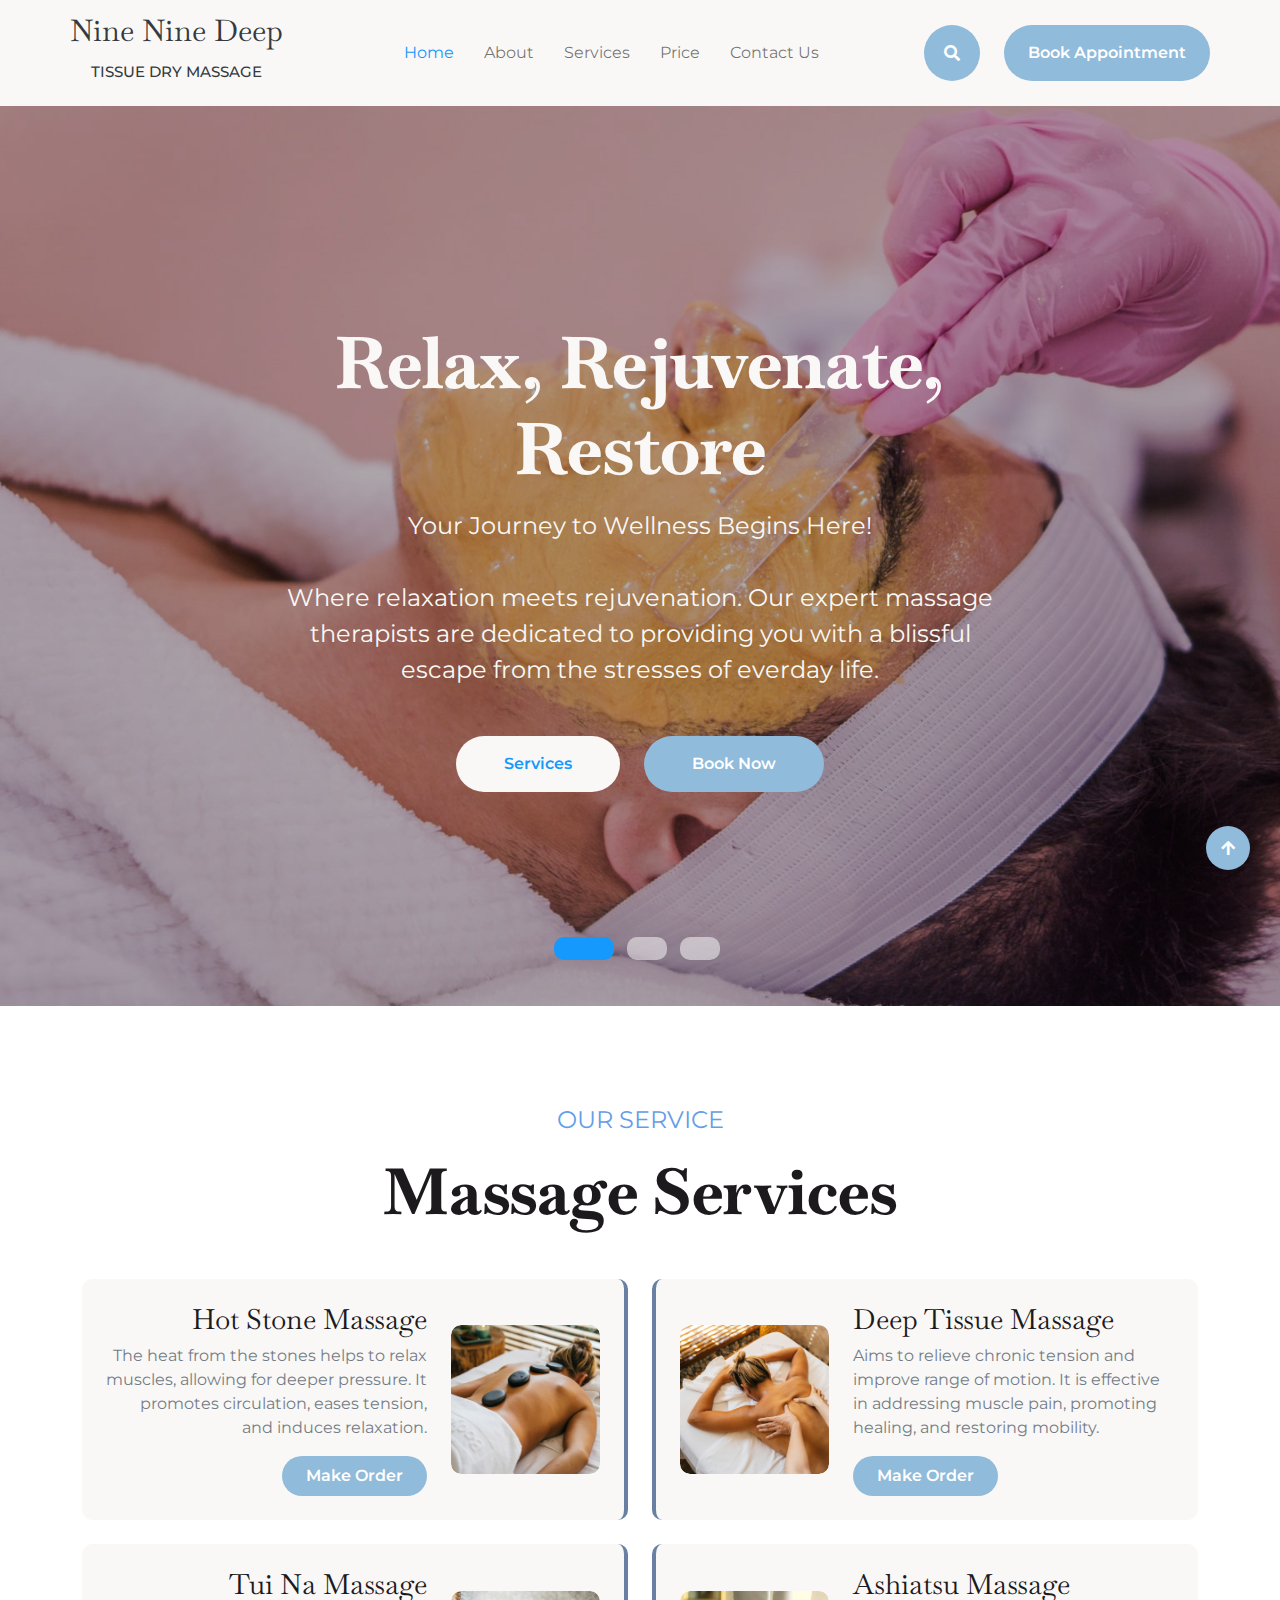
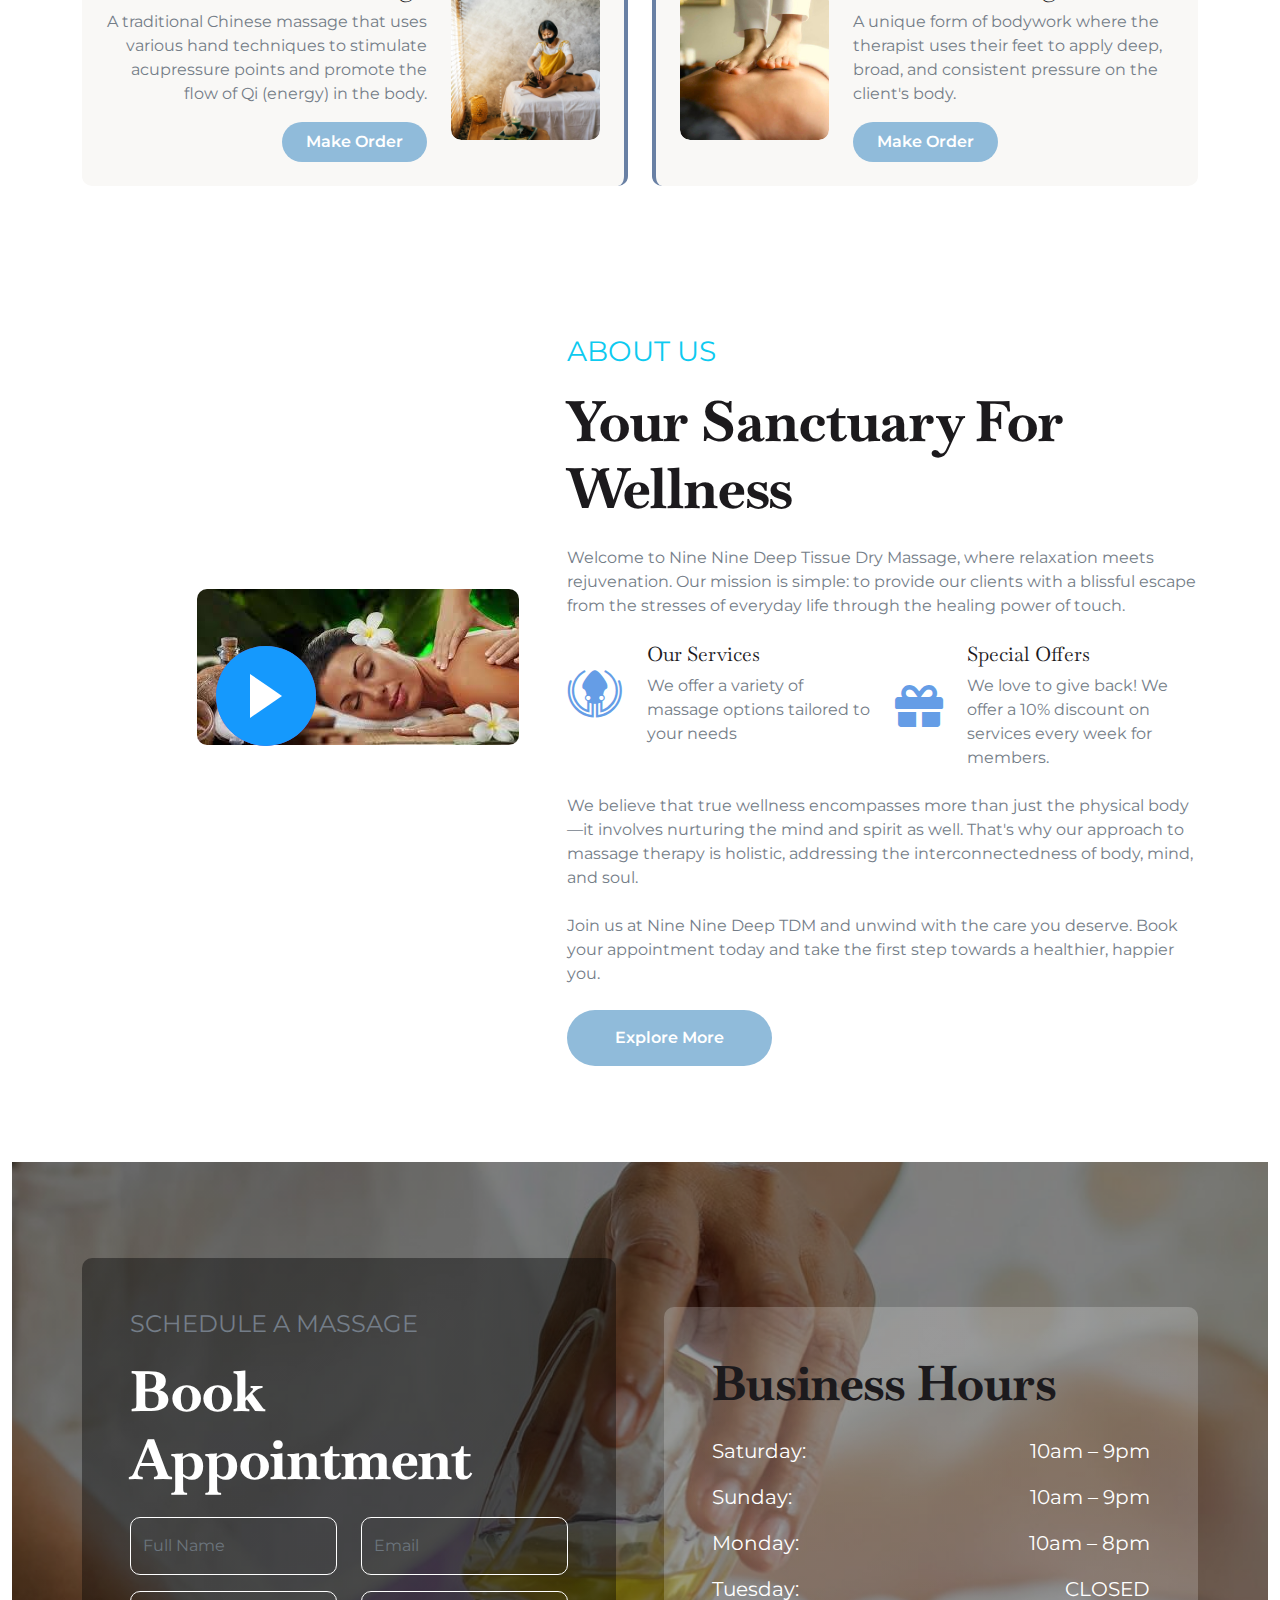
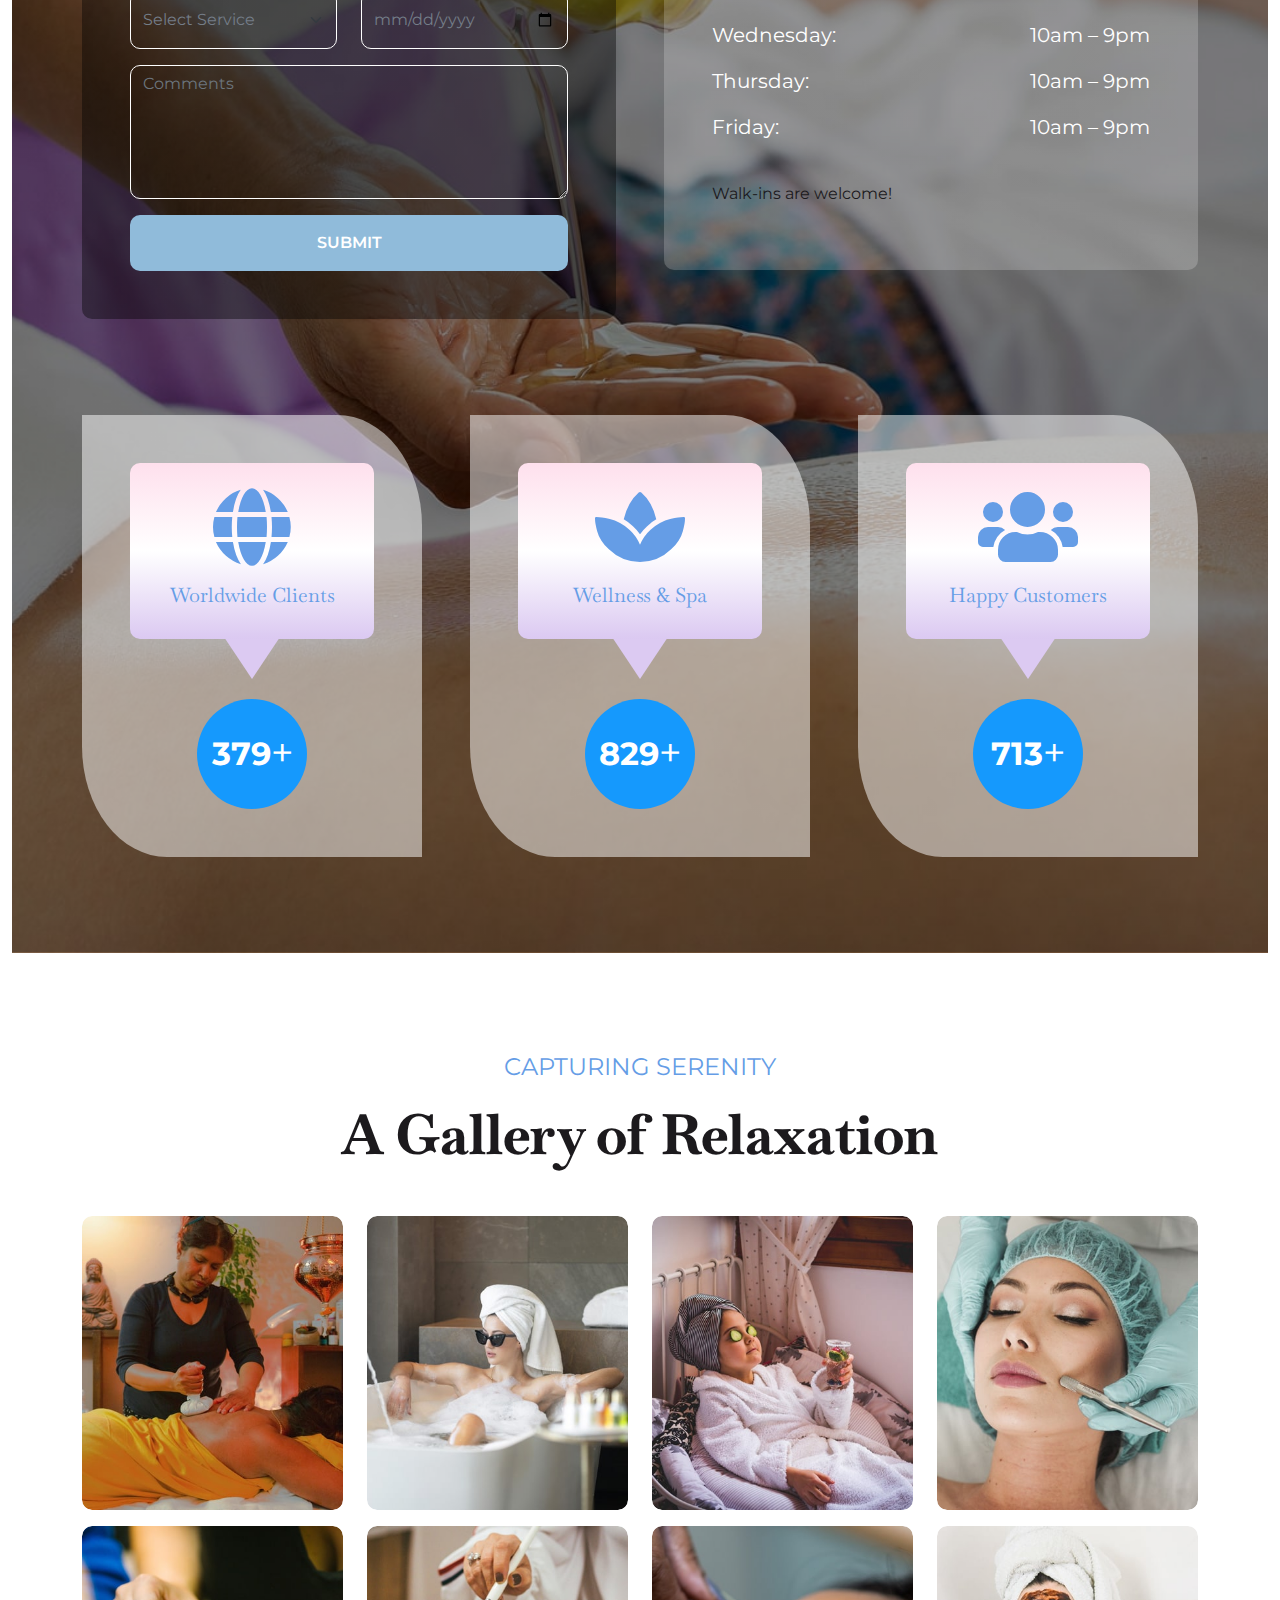
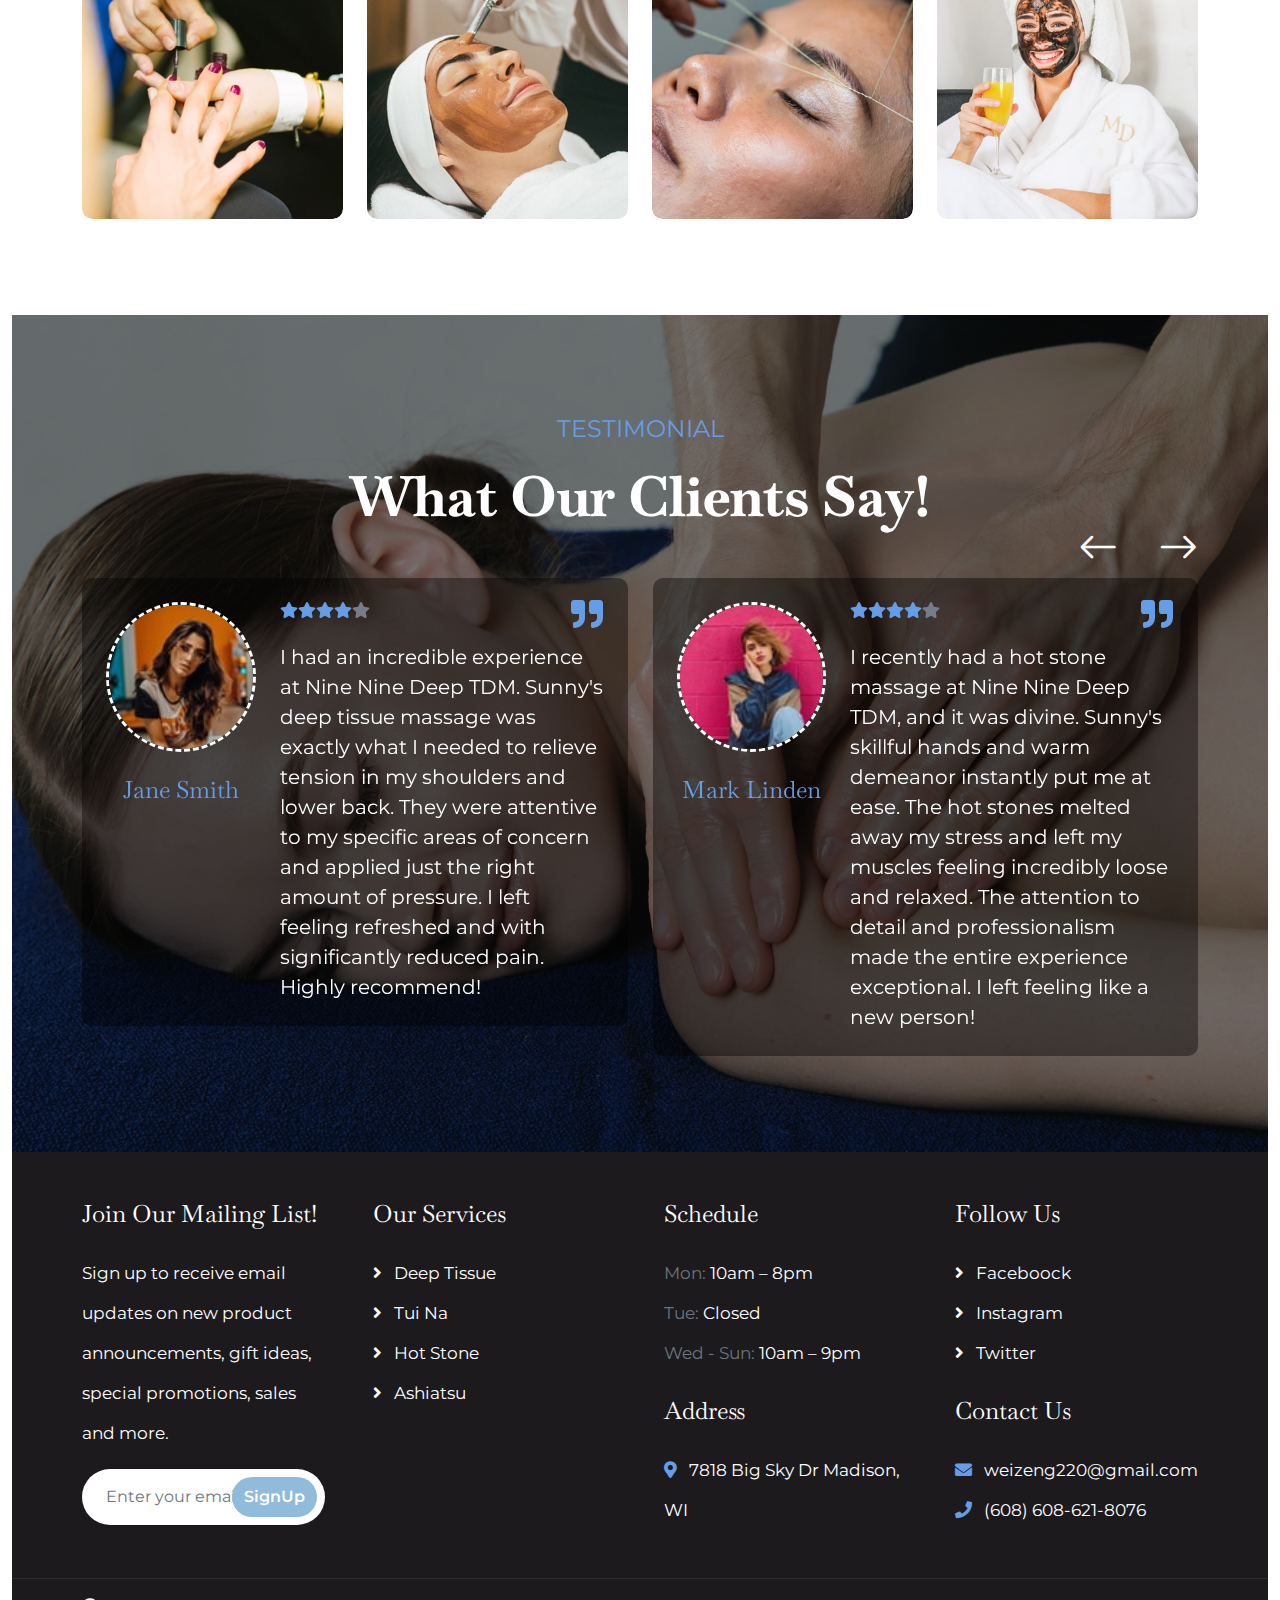
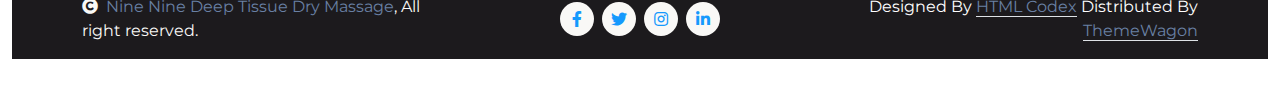
==== commit 504620d1: "updated dummy text" ====
--- a/index.html
+++ b/index.html
@@ -2,12 +2,11 @@
 <html lang="en">
   <head>
     <meta charset="utf-8" />
-    <title>Nine Nine Deep Tissue Dry Massage, LLC</title>
+    <title>Home | Nine Nine Deep Tissue Dry Massage</title>
     <meta content="width=device-width, initial-scale=1.0" name="viewport" />
     <meta content="" name="keywords" />
     <meta content="" name="description" />
 
-   
     <link href="img/logo.png" rel="Nine Nine Deep Tissue Dry Massage favicon" />
 
     <!-- Google Web Fonts -->
@@ -57,7 +56,9 @@
           <nav class="navbar navbar-light navbar-expand-xl">
             <a href="index.html" class="navbar-brand">
               <h1 class="title-text text-center">
-                Nine Nine Deep <br /><span class="subtitle">TISSUE DRY MASSAGE</span>
+                Nine Nine Deep <br /><span class="subtitle"
+                  >TISSUE DRY MASSAGE</span
+                >
               </h1>
             </a>
             <button
@@ -164,8 +165,8 @@
                 </h1>
                 <p class="mx-md-5 fs-4 px-4 mb-5 text-light">
                   Your Journey to Wellness Begins Here!
-                  <br>
-                  <br>
+                  <br />
+                  <br />
                   Where relaxation meets rejuvenation. Our expert massage
                   therapists are dedicated to providing you with a blissful
                   escape from the stresses of everday life.
@@ -189,15 +190,16 @@
             <img src="img/carousel-2.jpg" class="img-fluid" alt="Image" />
             <div class="carousel-caption">
               <div class="p-3" style="max-width: 900px">
-
                 <h1 class="display-3 text-capitalize text-light mb-3">
-                  LIMITED TIME OFFER 
-                  <br>
+                  LIMITED TIME OFFER
+                  <br />
                   🌟30% Off All Massages!🌟
                 </h1>
-                <br>
+                <br />
                 <p class="mx-md-5 fs-4 px-5 mb-5 text-white">
-                  Treat yourself to blissful relaxation. Whether you crave deep tissue relief, soothing aromatherapy, or rejuvenating hot stone massages, we have the perfect treatment for you.
+                  Treat yourself to blissful relaxation. Whether you crave deep
+                  tissue relief, soothing aromatherapy, or rejuvenating hot
+                  stone massages, we have the perfect treatment for you.
                 </p>
                 <!-- <div class="d-flex align-items-center justify-content-center">
                   <a
@@ -218,11 +220,13 @@
             <img src="img/carousel-1.jpg" class="img-fluid" alt="Image" />
             <div class="carousel-caption">
               <div class="p-3" style="max-width: 900px">
-                <h1 class="display-4  text-capitalize text-light">
+                <h1 class="display-4 text-capitalize text-light">
                   Don't miss out on this opportunity to unwind and rejuvenate!
-                </h1><br>
+                </h1>
+                <br />
                 <p class="mx-md-5 fs-4 px-5 mb-5 text-light">
-                  Book your massage today and experience the difference at Nine Nine Deep Dry Tissue Massage.
+                  Book your massage today and experience the difference at Nine
+                  Nine Deep Dry Tissue Massage.
                 </p>
                 <div class="d-flex align-items-center justify-content-center">
                   <a
@@ -276,9 +280,9 @@
                   <div class="services-content text-end">
                     <h3>Hot Stone Massage</h3>
                     <p>
-                      Lorem Ipsum is simply dummy text of the printing and
-                      typesetting industry. Lorem Ipsum has been the industry's
-                      standard dummy
+                      The heat from the stones helps to relax muscles, allowing
+                      for deeper pressure. It promotes circulation, eases
+                      tension, and induces relaxation.
                     </p>
                     <a
                       href="#"
@@ -321,9 +325,9 @@
                   <div class="services-content text-start">
                     <h3>Deep Tissue Massage</h3>
                     <p>
-                      Lorem Ipsum is simply dummy text of the printing and
-                      typesetting industry. Lorem Ipsum has been the industry's
-                      standard dummy
+                      Aims to relieve chronic tension and improve range of
+                      motion. It is effective in addressing muscle pain,
+                      promoting healing, and restoring mobility.
                     </p>
                     <a
                       href="#"
@@ -344,9 +348,9 @@
                   <div class="services-content text-end">
                     <h3>Tui Na Massage</h3>
                     <p>
-                      Lorem Ipsum is simply dummy text of the printing and
-                      typesetting industry. Lorem Ipsum has been the industry's
-                      standard dummy
+                      A traditional Chinese massage that uses various hand
+                      techniques to stimulate acupressure points and promote the
+                      flow of Qi (energy) in the body.
                     </p>
                     <a
                       href="#"
@@ -389,9 +393,9 @@
                   <div class="services-content text-start">
                     <h3>Ashiatsu Massage</h3>
                     <p>
-                      Lorem Ipsum is simply dummy text of the printing and
-                      typesetting industry. Lorem Ipsum has been the industry's
-                      standard dummy
+                      A unique form of bodywork where the therapist uses their
+                      feet to apply deep, broad, and consistent pressure on the
+                      client's body.
                     </p>
                     <a
                       href="#"
@@ -433,14 +437,12 @@
             </div>
             <div class="col-lg-7">
               <p class="fs-3 text-uppercase text-info">About Us</p>
-              <h1 class="display-4 mb-4">
-                Your Sanctuary For Wellness
-              </h1>
+              <h1 class="display-4 mb-4">Your Sanctuary For Wellness</h1>
               <p class="mb-4">
-                Welcome to Nine Nine Deep Tissue Dry Massage, where
-                relaxation meets rejuvenation. Our mission is simple: to provide
-                our clients with a blissful escape from the stresses of everyday
-                life through the healing power of touch. 
+                Welcome to Nine Nine Deep Tissue Dry Massage, where relaxation
+                meets rejuvenation. Our mission is simple: to provide our
+                clients with a blissful escape from the stresses of everyday
+                life through the healing power of touch.
               </p>
               <div class="row g-4">
                 <div class="col-md-6">
@@ -451,7 +453,8 @@
                     <div class="ms-4">
                       <h5 class="mb-2">Our Services</h5>
                       <p class="mb-0">
-                       We offer a variety of massage options tailored to your needs
+                        We offer a variety of massage options tailored to your
+                        needs
                       </p>
                     </div>
                   </div>
@@ -462,22 +465,23 @@
                     <div class="ms-4">
                       <h5 class="mb-2">Special Offers</h5>
                       <p class="mb-0">
-                        We love to give back! We offer a 10% discount on services
-                        every week for members.
+                        We love to give back! We offer a 10% discount on
+                        services every week for members.
                       </p>
                     </div>
                   </div>
                 </div>
               </div>
               <p class="my-4">
-                We believe that true
-                wellness encompasses more than just the physical body—it
-                involves nurturing the mind and spirit as well. That's why our
-                approach to massage therapy is holistic, addressing the
-                interconnectedness of body, mind, and soul.
+                We believe that true wellness encompasses more than just the
+                physical body—it involves nurturing the mind and spirit as well.
+                That's why our approach to massage therapy is holistic,
+                addressing the interconnectedness of body, mind, and soul.
               </p>
               <p class="mb-4">
-                Join us at Nine Nine Deep DTM and unwind with the care you deserve. Book your appointment today and take the first step towards a healthier, happier you.
+                Join us at Nine Nine Deep TDM and unwind with the care you
+                deserve. Book your appointment today and take the first step
+                towards a healthier, happier you.
               </p>
               <a
                 href="#"
@@ -531,7 +535,9 @@
           <div class="row g-5 align-items-center">
             <div class="col-lg-6">
               <div class="appointment-form p-5">
-                <p class="fs-4 text-uppercase text-lightblue">Schedule a Massage</p>
+                <p class="fs-4 text-uppercase text-lightblue">
+                  Schedule a Massage
+                </p>
                 <h1 class="display-4 mb-4 text-white">Book Appointment</h1>
                 <form>
                   <div class="row gy-3 gx-4">
@@ -612,9 +618,7 @@
                   <p>Wednesday:</p>
                   <p>10am – 9pm</p>
                 </div>
-                <div
-                  class="d-flex justify-content-between fs-5 text-white"
-                >
+                <div class="d-flex justify-content-between fs-5 text-white">
                   <p>Thursday:</p>
                   <p>10am – 9pm</p>
                 </div>
@@ -624,9 +628,7 @@
                   <p>Friday:</p>
                   <p>10am – 9pm</p>
                 </div>
-                <p class="text-dark">
-                  Walk-ins are welcome!
-                </p>
+                <p class="text-dark">Walk-ins are welcome!</p>
               </div>
             </div>
           </div>
@@ -719,64 +721,9 @@
         <div class="container py-5">
           <div class="text-center mx-auto mb-5" style="max-width: 800px">
             <p class="fs-4 text-uppercase text-primary">Capturing Serenity</p>
-            <h1 class="display-4 mb-4">A Sneak Peek of Our Services</h1>
+            <h1 class="display-4 mb-4">A Gallery of Relaxation</h1>
           </div>
           <div class="tab-class text-center">
-            <ul class="nav nav-pills d-inline-flex justify-content-center mb-5">
-              <li class="nav-item">
-                <a
-                  class="d-flex mx-3 py-2 border border-primary bg-light rounded-pill active"
-                  data-bs-toggle="pill"
-                  href="#tab-1"
-                >
-                  <span class="text-dark" style="width: 150px"
-                    >All Gallery</span
-                  >
-                </a>
-              </li>
-              <li class="nav-item">
-                <a
-                  class="d-flex py-2 mx-3 border border-primary bg-light rounded-pill"
-                  data-bs-toggle="pill"
-                  href="#tab-2"
-                >
-                  <span class="text-dark" style="width: 150px">Skin Care</span>
-                </a>
-              </li>
-              <li class="nav-item">
-                <a
-                  class="d-flex mx-3 py-2 border border-primary bg-light rounded-pill"
-                  data-bs-toggle="pill"
-                  href="#tab-3"
-                >
-                  <span class="text-dark" style="width: 150px"
-                    >Stream Bath</span
-                  >
-                </a>
-              </li>
-              <li class="nav-item">
-                <a
-                  class="d-flex mx-3 py-2 border border-primary bg-light rounded-pill"
-                  data-bs-toggle="pill"
-                  href="#tab-4"
-                >
-                  <span class="text-dark" style="width: 150px"
-                    >Stone Therapy</span
-                  >
-                </a>
-              </li>
-              <li class="nav-item">
-                <a
-                  class="d-flex mx-3 py-2 border border-primary bg-light rounded-pill"
-                  data-bs-toggle="pill"
-                  href="#tab-5"
-                >
-                  <span class="text-dark" style="width: 150px"
-                    >Face Massage</span
-                  >
-                </a>
-              </li>
-            </ul>
             <div class="tab-content">
               <div id="tab-1" class="tab-pane fade show p-0 active">
                 <div class="row g-4">
@@ -789,19 +736,6 @@
                             src="img/gallery-1.jpg"
                             alt=""
                           />
-                          <div class="gallery-overlay p-4">
-                            <h4 class="text-secondary">Skin Care</h4>
-                          </div>
-                          <div class="search-icon">
-                            <a
-                              href="img/gallery-1.jpg"
-                              data-lightbox="Gallery-1"
-                              class="my-auto"
-                              ><i
-                                class="fas fa-search-plus btn-primary btn-primary-outline-0 rounded-circle p-3"
-                              ></i
-                            ></a>
-                          </div>
                         </div>
                       </div>
                       <div class="col-lg-3">
@@ -811,19 +745,6 @@
                             src="img/gallery-2.jpg"
                             alt=""
                           />
-                          <div class="gallery-overlay p-4">
-                            <h4 class="text-secondary">Stream Bath</h4>
-                          </div>
-                          <div class="search-icon">
-                            <a
-                              href="img/gallery-2.jpg"
-                              data-lightbox="Gallery-2"
-                              class="my-auto"
-                              ><i
-                                class="fas fa-search-plus btn-primary btn-primary-outline-0 rounded-circle p-3"
-                              ></i
-                            ></a>
-                          </div>
                         </div>
                       </div>
                       <div class="col-lg-3">
@@ -833,19 +754,6 @@
                             src="img/gallery-3.jpg"
                             alt=""
                           />
-                          <div class="gallery-overlay p-4">
-                            <h4 class="text-secondary">Stone Therapy</h4>
-                          </div>
-                          <div class="search-icon">
-                            <a
-                              href="img/gallery-3.jpg"
-                              data-lightbox="Gallery-3"
-                              class="my-auto"
-                              ><i
-                                class="fas fa-search-plus btn-primary btn-primary-outline-0 rounded-circle p-3"
-                              ></i
-                            ></a>
-                          </div>
                         </div>
                       </div>
                       <div class="col-lg-3">
@@ -855,534 +763,53 @@
                             src="img/gallery-4.jpg"
                             alt=""
                           />
-                          <div class="gallery-overlay p-4">
-                            <h4 class="text-secondary">Face Massage</h4>
-                          </div>
-                          <div class="search-icon">
-                            <a
-                              href="img/gallery-4.jpg"
-                              data-lightbox="Gallery-4"
-                              class="my-auto"
-                              ><i
-                                class="fas fa-search-plus btn-primary btn-primary-outline-0 rounded-circle p-3"
-                              ></i
-                            ></a>
+                        </div>
+                      </div>
+                    </div>
+                  </div>
+                </div>
+
+                <div id="tab-3" class="tab-pane fade show p-0 mt-3">
+                  <div class="row g-4">
+                    <div class="col-lg-12">
+                      <div class="row g-4">
+                        <div class="col-lg-3">
+                          <div class="gallery-img">
+                            <img
+                              class="img-fluid rounded w-100"
+                              src="img/gallery-5.jpg"
+                              alt=""
+                            />
                           </div>
                         </div>
-                      </div>
-                      <div class="col-lg-3">
-                        <div class="gallery-img">
-                          <img
-                            class="img-fluid rounded w-100"
-                            src="img/gallery-5.jpg"
-                            alt=""
-                          />
-                          <div class="gallery-overlay p-4">
-                            <h4 class="text-secondary">Skin Care</h4>
-                          </div>
-                          <div class="search-icon">
-                            <a
-                              href="img/gallery-5.jpg"
-                              data-lightbox="Gallery-5"
-                              class="my-auto"
-                              ><i
-                                class="fas fa-search-plus btn-primary btn-primary-outline-0 rounded-circle p-3"
-                              ></i
-                            ></a>
+
+                        <div class="col-lg-3">
+                          <div class="gallery-img">
+                            <img
+                              class="img-fluid rounded w-100"
+                              src="img/gallery-6.jpg"
+                              alt=""
+                            />
                           </div>
                         </div>
-                      </div>
-                      <div class="col-lg-3">
-                        <div class="gallery-img">
-                          <img
-                            class="img-fluid rounded w-100"
-                            src="img/gallery-6.jpg"
-                            alt=""
-                          />
-                          <div class="gallery-overlay p-4">
-                            <h4 class="text-secondary">Stream Bath</h4>
-                          </div>
-                          <div class="search-icon">
-                            <a
-                              href="img/gallery-6.jpg"
-                              data-lightbox="Gallery-6"
-                              class="my-auto"
-                              ><i
-                                class="fas fa-search-plus btn-primary btn-primary-outline-0 rounded-circle p-3"
-                              ></i
-                            ></a>
+
+                        <div class="col-lg-3">
+                          <div class="gallery-img">
+                            <img
+                              class="img-fluid rounded w-100"
+                              src="img/gallery-7.jpg"
+                              alt=""
+                            />
                           </div>
                         </div>
-                      </div>
-                      <div class="col-lg-3">
-                        <div class="gallery-img">
-                          <img
-                            class="img-fluid rounded w-100"
-                            src="img/gallery-7.jpg"
-                            alt=""
-                          />
-                          <div class="gallery-overlay p-4">
-                            <h4 class="text-secondary">Stone Therapy</h4>
-                          </div>
-                          <div class="search-icon">
-                            <a
-                              href="img/gallery-7.jpg"
-                              data-lightbox="Gallery-7"
-                              class="my-auto"
-                              ><i
-                                class="fas fa-search-plus btn-primary btn-primary-outline-0 rounded-circle p-3"
-                              ></i
-                            ></a>
-                          </div>
-                        </div>
-                      </div>
-                      <div class="col-lg-3">
-                        <div class="gallery-img">
-                          <img
-                            class="img-fluid rounded w-100"
-                            src="img/gallery-8.jpg"
-                            alt=""
-                          />
-                          <div class="gallery-overlay p-4">
-                            <h4 class="text-secondary">Face Massage</h4>
-                          </div>
-                          <div class="search-icon">
-                            <a
-                              href="img/gallery-8.jpg"
-                              data-lightbox="Gallery-8"
-                              class="my-auto"
-                              ><i
-                                class="fas fa-search-plus btn-primary btn-primary-outline-0 rounded-circle p-3"
-                              ></i
-                            ></a>
-                          </div>
-                        </div>
-                      </div>
-                    </div>
-                  </div>
-                </div>
-              </div>
-              <div id="tab-2" class="tab-pane fade show p-0">
-                <div class="row g-4">
-                  <div class="col-lg-12">
-                    <div class="row g-4">
-                      <div class="col-lg-3">
-                        <div class="gallery-img">
-                          <img
-                            class="img-fluid rounded w-100"
-                            src="img/gallery-9.jpg"
-                            alt=""
-                          />
-                          <div class="gallery-overlay p-4">
-                            <h4 class="text-secondary">Skin Care</h4>
-                          </div>
-                          <div class="search-icon">
-                            <a
-                              href="img/gallery-9.jpg"
-                              data-lightbox="Gallery-9"
-                              class="my-auto"
-                              ><i
-                                class="fas fa-search-plus btn-primary btn-primary-outline-0 rounded-circle p-3"
-                              ></i
-                            ></a>
-                          </div>
-                        </div>
-                      </div>
-                      <div class="col-lg-3">
-                        <div class="gallery-img">
-                          <img
-                            class="img-fluid rounded w-100"
-                            src="img/gallery-10.jpg"
-                            alt=""
-                          />
-                          <div class="gallery-overlay p-4">
-                            <h4 class="text-secondary">Skin Care</h4>
-                          </div>
-                          <div class="search-icon">
-                            <a
-                              href="img/gallery-10.jpg"
-                              data-lightbox="Gallery-10"
-                              class="my-auto"
-                              ><i
-                                class="fas fa-search-plus btn-primary btn-primary-outline-0 rounded-circle p-3"
-                              ></i
-                            ></a>
-                          </div>
-                        </div>
-                      </div>
-                      <div class="col-lg-3">
-                        <div class="gallery-img">
-                          <img
-                            class="img-fluid rounded w-100"
-                            src="img/gallery-5.jpg"
-                            alt=""
-                          />
-                          <div class="gallery-overlay p-4">
-                            <h4 class="text-secondary">Skin Care</h4>
-                          </div>
-                          <div class="search-icon">
-                            <a
-                              href="img/gallery-5.jpg"
-                              data-lightbox="Gallery-11"
-                              class="my-auto"
-                              ><i
-                                class="fas fa-search-plus btn-primary btn-primary-outline-0 rounded-circle p-3"
-                              ></i
-                            ></a>
-                          </div>
-                        </div>
-                      </div>
-                      <div class="col-lg-3">
-                        <div class="gallery-img">
-                          <img
-                            class="img-fluid rounded w-100"
-                            src="img/gallery-1.jpg"
-                            alt=""
-                          />
-                          <div class="gallery-overlay p-4">
-                            <h4 class="text-secondary">Skin Care</h4>
-                          </div>
-                          <div class="search-icon">
-                            <a
-                              href="img/gallery-1.jpg"
-                              data-lightbox="Gallery-12"
-                              class="my-auto"
-                              ><i
-                                class="fas fa-search-plus btn-primary btn-primary-outline-0 rounded-circle p-3"
-                              ></i
-                            ></a>
-                          </div>
-                        </div>
-                      </div>
-                    </div>
-                  </div>
-                </div>
-              </div>
-              <div id="tab-3" class="tab-pane fade show p-0">
-                <div class="row g-4">
-                  <div class="col-lg-12">
-                    <div class="row g-4">
-                      <div class="col-lg-3">
-                        <div class="gallery-img">
-                          <img
-                            class="img-fluid rounded w-100"
-                            src="img/gallery-11.jpg"
-                            alt=""
-                          />
-                          <div class="gallery-overlay p-4">
-                            <h4 class="text-secondary">Stream Bath</h4>
-                          </div>
-                          <div class="search-icon">
-                            <a
-                              href="img/gallery-11.jpg"
-                              data-lightbox="Gallery-13"
-                              class="my-auto"
-                              ><i
-                                class="fas fa-search-plus btn-primary btn-primary-outline-0 rounded-circle p-3"
-                              ></i
-                            ></a>
-                          </div>
-                        </div>
-                      </div>
-                      <div class="col-lg-3">
-                        <div class="gallery-img">
-                          <img
-                            class="img-fluid rounded w-100"
-                            src="img/gallery-12.jpg"
-                            alt=""
-                          />
-                          <div class="gallery-overlay p-4">
-                            <h4 class="text-secondary">Stream Bath</h4>
-                          </div>
-                          <div class="search-icon">
-                            <a
-                              href="img/gallery-12.jpg"
-                              data-lightbox="Gallery-14"
-                              class="my-auto"
-                              ><i
-                                class="fas fa-search-plus btn-primary btn-primary-outline-0 rounded-circle p-3"
-                              ></i
-                            ></a>
-                          </div>
-                        </div>
-                      </div>
-                      <div class="col-lg-3">
-                        <div class="gallery-img">
-                          <img
-                            class="img-fluid rounded w-100"
-                            src="img/gallery-2.jpg"
-                            alt=""
-                          />
-                          <div class="gallery-overlay p-4">
-                            <h4 class="text-secondary">Stream Bath</h4>
-                          </div>
-                          <div class="search-icon">
-                            <a
-                              href="img/gallery-2.jpg"
-                              data-lightbox="Gallery-15"
-                              class="my-auto"
-                              ><i
-                                class="fas fa-search-plus btn-primary btn-primary-outline-0 rounded-circle p-3"
-                              ></i
-                            ></a>
-                          </div>
-                        </div>
-                      </div>
-                      <div class="col-lg-3">
-                        <div class="gallery-img">
-                          <img
-                            class="img-fluid rounded w-100"
-                            src="img/gallery-6.jpg"
-                            alt=""
-                          />
-                          <div class="gallery-overlay p-4">
-                            <h4 class="text-secondary">Stream Bath</h4>
-                          </div>
-                          <div class="search-icon">
-                            <a
-                              href="img/gallery-6.jpg"
-                              data-lightbox="Gallery-16"
-                              class="my-auto"
-                              ><i
-                                class="fas fa-search-plus btn-primary btn-primary-outline-0 rounded-circle p-3"
-                              ></i
-                            ></a>
-                          </div>
-                        </div>
-                      </div>
-                    </div>
-                  </div>
-                </div>
-              </div>
-              <div id="tab-4" class="tab-pane fade show p-0">
-                <div class="row g-4">
-                  <div class="col-lg-12">
-                    <div class="row g-4">
-                      <div class="col-lg-3">
-                        <div class="gallery-img">
-                          <img
-                            class="img-fluid rounded w-100"
-                            src="img/gallery-13.jpg"
-                            alt=""
-                          />
-                          <div class="gallery-overlay p-4">
-                            <h4 class="text-secondary">Stone Therapy</h4>
-                          </div>
-                          <div class="search-icon">
-                            <a
-                              href="img/gallery-13.jpg"
-                              data-lightbox="Gallery-17"
-                              class="my-auto"
-                              ><i
-                                class="fas fa-search-plus btn-primary btn-primary-outline-0 rounded-circle p-3"
-                              ></i
-                            ></a>
-                          </div>
-                        </div>
-                      </div>
-                      <div class="col-lg-3">
-                        <div class="gallery-img">
-                          <img
-                            class="img-fluid rounded w-100"
-                            src="img/gallery-2.jpg"
-                            alt=""
-                          />
-                          <div class="gallery-overlay p-4">
-                            <h4 class="text-secondary">Stone Therapy</h4>
-                          </div>
-                          <div class="search-icon">
-                            <a
-                              href="img/gallery-2.jpg"
-                              data-lightbox="Gallery-18"
-                              class="my-auto"
-                              ><i
-                                class="fas fa-search-plus btn-primary btn-primary-outline-0 rounded-circle p-3"
-                              ></i
-                            ></a>
-                          </div>
-                        </div>
-                      </div>
-                      <div class="col-lg-3">
-                        <div class="gallery-img">
-                          <img
-                            class="img-fluid rounded w-100"
-                            src="img/gallery-3.jpg"
-                            alt=""
-                          />
-                          <div class="gallery-overlay p-4">
-                            <h4 class="text-secondary">Stone Therapy</h4>
-                          </div>
-                          <div class="search-icon">
-                            <a
-                              href="img/gallery-3.jpg"
-                              data-lightbox="Gallery-19"
-                              class="my-auto"
-                              ><i
-                                class="fas fa-search-plus btn-primary btn-primary-outline-0 rounded-circle p-3"
-                              ></i
-                            ></a>
-                          </div>
-                        </div>
-                      </div>
-                      <div class="col-lg-3">
-                        <div class="gallery-img">
-                          <img
-                            class="img-fluid rounded w-100"
-                            src="img/gallery-7.jpg"
-                            alt=""
-                          />
-                          <div class="gallery-overlay p-4">
-                            <h4 class="text-secondary">Stone Therapy</h4>
-                          </div>
-                          <div class="search-icon">
-                            <a
-                              href="img/gallery-7.jpg"
-                              data-lightbox="Gallery-20"
-                              class="my-auto"
-                              ><i
-                                class="fas fa-search-plus btn-primary btn-primary-outline-0 rounded-circle p-3"
-                              ></i
-                            ></a>
-                          </div>
-                        </div>
-                      </div>
-                    </div>
-                  </div>
-                </div>
-              </div>
-              <div id="tab-5" class="tab-pane fade show p-0">
-                <div class="row g-4">
-                  <div class="col-lg-12">
-                    <div class="row g-4">
-                      <div class="col-lg-3">
-                        <div class="gallery-img">
-                          <img
-                            class="img-fluid rounded w-100"
-                            src="img/gallery-4.jpg"
-                            alt=""
-                          />
-                          <div class="gallery-overlay p-4">
-                            <h4 class="text-secondary">Face Massage</h4>
-                          </div>
-                          <div class="search-icon">
-                            <a
-                              href="img/gallery-4.jpg"
-                              data-lightbox="Gallery-21"
-                              class="my-auto"
-                              ><i
-                                class="fas fa-search-plus btn-primary btn-primary-outline-0 rounded-circle p-3"
-                              ></i
-                            ></a>
-                          </div>
-                        </div>
-                      </div>
-                      <div class="col-lg-3">
-                        <div class="gallery-img">
-                          <img
-                            class="img-fluid rounded w-100"
-                            src="img/gallery-6.jpg"
-                            alt=""
-                          />
-                          <div class="gallery-overlay p-4">
-                            <h4 class="text-secondary">Face Massage</h4>
-                          </div>
-                          <div class="search-icon">
-                            <a
-                              href="img/gallery-6.jpg"
-                              data-lightbox="Gallery-22"
-                              class="my-auto"
-                              ><i
-                                class="fas fa-search-plus btn-primary btn-primary-outline-0 rounded-circle p-3"
-                              ></i
-                            ></a>
-                          </div>
-                        </div>
-                      </div>
-                      <div class="col-lg-3">
-                        <div class="gallery-img">
-                          <img
-                            class="img-fluid rounded w-100"
-                            src="img/gallery-8.jpg"
-                            alt=""
-                          />
-                          <div class="gallery-overlay p-4">
-                            <h4 class="text-secondary">Face Massage</h4>
-                          </div>
-                          <div class="search-icon">
-                            <a
-                              href="img/gallery-8.jpg"
-                              data-lightbox="Gallery-23"
-                              class="my-auto"
-                              ><i
-                                class="fas fa-search-plus btn-primary btn-primary-outline-0 rounded-circle p-3"
-                              ></i
-                            ></a>
-                          </div>
-                        </div>
-                      </div>
-                      <div class="col-lg-3">
-                        <div class="gallery-img">
-                          <img
-                            class="img-fluid rounded w-100"
-                            src="img/gallery-14.jpg"
-                            alt=""
-                          />
-                          <div class="gallery-overlay p-4">
-                            <h4 class="text-secondary">Face Massage</h4>
-                          </div>
-                          <div class="search-icon">
-                            <a
-                              href="img/gallery-14.jpg"
-                              data-lightbox="Gallery-24"
-                              class="my-auto"
-                              ><i
-                                class="fas fa-search-plus btn-primary btn-primary-outline-0 rounded-circle p-3"
-                              ></i
-                            ></a>
-                          </div>
-                        </div>
-                      </div>
-                      <div class="col-lg-3">
-                        <div class="gallery-img">
-                          <img
-                            class="img-fluid rounded w-100"
-                            src="img/gallery-4.jpg"
-                            alt=""
-                          />
-                          <div class="gallery-overlay p-4">
-                            <h4 class="text-secondary">Face Massage</h4>
-                          </div>
-                          <div class="search-icon">
-                            <a
-                              href="img/gallery-4.jpg"
-                              data-lightbox="Gallery-25"
-                              class="my-auto"
-                              ><i
-                                class="fas fa-search-plus btn-primary btn-primary-outline-0 rounded-circle p-3"
-                              ></i
-                            ></a>
-                          </div>
-                        </div>
-                      </div>
-                      <div class="col-lg-3">
-                        <div class="gallery-img">
-                          <img
-                            class="img-fluid rounded w-100"
-                            src="img/gallery-8.jpg"
-                            alt=""
-                          />
-                          <div class="gallery-overlay p-4">
-                            <h4 class="text-secondary">Face Massage</h4>
-                          </div>
-                          <div class="search-icon">
-                            <a
-                              href="img/gallery-8.jpg"
-                              data-lightbox="Gallery-26"
-                              class="my-auto"
-                              ><i
-                                class="fas fa-search-plus btn-primary btn-primary-outline-0 rounded-circle p-3"
-                              ></i
-                            ></a>
+
+                        <div class="col-lg-3">
+                          <div class="gallery-img">
+                            <img
+                              class="img-fluid rounded w-100"
+                              src="img/gallery-8.jpg"
+                              alt=""
+                            />
                           </div>
                         </div>
                       </div>
@@ -1419,8 +846,7 @@
                       />
                     </div>
                     <div class="text-center">
-                      <h4 class="mb-2 text-primary">Person Name</h4>
-                      <p class="m-0 text-white">Profession</p>
+                      <h4 class="mb-2 text-primary">Jane Smith</h4>
                     </div>
                   </div>
                 </div>
@@ -1437,10 +863,12 @@
                       <i class="fas fa-star"></i>
                     </div>
                     <p class="fs-5 mb-0 text-white">
-                      Lorem ipsum dolor sit amet elit, sed do eiusmod tempor ut
-                      labore et dolore magna aliqua is simply dummy text of the
-                      printing and typesetting industry. Lorem Ipsum has been
-                      the industry's standard dummy
+                      I had an incredible experience at Nine Nine Deep TDM.
+                      Sunny's deep tissue massage was exactly what I needed to
+                      relieve tension in my shoulders and lower back. They were
+                      attentive to my specific areas of concern and applied just
+                      the right amount of pressure. I left feeling refreshed and
+                      with significantly reduced pain. Highly recommend!
                     </p>
                   </div>
                 </div>
@@ -1461,8 +889,7 @@
                       />
                     </div>
                     <div class="text-center">
-                      <h4 class="mb-2 text-primary">Person Name</h4>
-                      <p class="m-0 text-white">Profession</p>
+                      <h4 class="mb-2 text-primary">Mark Linden</h4>
                     </div>
                   </div>
                 </div>
@@ -1479,10 +906,13 @@
                       <i class="fas fa-star"></i>
                     </div>
                     <p class="fs-5 mb-0 text-white">
-                      Lorem ipsum dolor sit amet elit, sed do eiusmod tempor ut
-                      labore et dolore magna aliqua is simply dummy text of the
-                      printing and typesetting industry. Lorem Ipsum has been
-                      the industry's standard dummy
+                      I recently had a hot stone massage at Nine Nine Deep TDM,
+                      and it was divine. Sunny's skillful hands and warm
+                      demeanor instantly put me at ease. The hot stones melted
+                      away my stress and left my muscles feeling incredibly
+                      loose and relaxed. The attention to detail and
+                      professionalism made the entire experience exceptional. I
+                      left feeling like a new person!
                     </p>
                   </div>
                 </div>
@@ -1503,8 +933,7 @@
                       />
                     </div>
                     <div class="text-center">
-                      <h4 class="mb-2 text-primary">Person Name</h4>
-                      <p class="m-0 text-white">Profession</p>
+                      <h4 class="mb-2 text-primary">Lily Coburn</h4>
                     </div>
                   </div>
                 </div>
@@ -1521,10 +950,12 @@
                       <i class="fas fa-star"></i>
                     </div>
                     <p class="fs-5 mb-0 text-white">
-                      Lorem ipsum dolor sit amet elit, sed do eiusmod tempor ut
-                      labore et dolore magna aliqua is simply dummy text of the
-                      printing and typesetting industry. Lorem Ipsum has been
-                      the industry's standard dummy
+                      Sunny at Nine Nine Deep TDM is a true healer. Their
+                      expertise in Ashiatsu massage combined with aromatherapy
+                      created an oasis of relaxation for me. The ambiance was
+                      calming, and their technique was both gentle and
+                      effective. I felt completely rejuvenated afterward, and I
+                      can't wait to book another session soon!
                     </p>
                   </div>
                 </div>
@@ -1535,86 +966,139 @@
       </div>
       <!-- Testimonial End -->
 
- 
-
-        <!-- Footer Start -->
-        <div class="container-fluid footer py-5">
-          <div class="container">
-              <div class="row g-5">
-                  <div class="col-md-6 col-lg-6 col-xl-3">
-                      <div class="footer-item">
-                          <h4 class="mb-4 text-white">Join Our Mailing List!</h4>
-                          <p class="text-white">Sign up to receive email updates on new product announcements, gift ideas, special promotions, sales and more.</p>
-                          <div class="position-relative mx-auto rounded-pill">
-                              <input class="form-control rounded-pill border-0 w-100 py-3 ps-4 pe-5" type="text" placeholder="Enter your email">
-                              <button type="button" class="btn btn-primary btn-primary-outline-0 rounded-pill position-absolute top-0 end-0 py-2 mt-2 me-2">SignUp</button>
-                          </div>
-                      </div>
-                  </div>
-                  <div class="col-md-6 col-lg-6 col-xl-3">
-                      <div class="footer-item d-flex flex-column">
-                          <h4 class="mb-4 text-white">Our Services</h4>
-                          <a href=""><i class="fas fa-angle-right me-2"></i> Deep Tissue</a>
-                          <a href=""><i class="fas fa-angle-right me-2"></i> Tui Na</a>
-                          <a href=""><i class="fas fa-angle-right me-2"></i> Hot Stone </a>
-                          <a href=""><i class="fas fa-angle-right me-2"></i> Ashiatsu</a>
-                      </div>
-                  </div>
-                  <div class="col-md-6 col-lg-6 col-xl-3">
-                      <div class="footer-item d-flex flex-column">
-                          <h4 class="mb-4 text-white">Schedule</h4>
-                          <p class="text-muted mb-0">Mon: <span class="text-white"> 10am – 8pm</span></p>
-                          <p class="text-muted mb-0">Tue: <span class="text-white"> Closed</span></p>
-                          <p class="text-muted mb-0">Wed - Sun: <span class="text-white"> 10am – 9pm</span></p>
-                          <h4 class="my-4 text-white">Address</h4>
-                          <p class="mb-0"><i class="fas fa-map-marker-alt text-secondary me-2"></i> 7818 Big Sky Dr Madison, WI</p>
-                      </div>
-                  </div>
-                  <div class="col-md-6 col-lg-6 col-xl-3">
-                      <div class="footer-item d-flex flex-column">
-                          <h4 class="mb-4 text-white">Follow Us</h4>
-                          <a href=""><i class="fas fa-angle-right me-2"></i> Faceboock</a>
-                          <a href=""><i class="fas fa-angle-right me-2"></i> Instagram</a>
-                          <a href=""><i class="fas fa-angle-right me-2"></i> Twitter</a>
-                          <h4 class="my-4 text-white">Contact Us</h4>
-                          <p class="mb-0"><i class="fas fa-envelope text-secondary me-2"></i> weizeng220@gmail.com</p>
-                          <p class="mb-0"><i class="fas fa-phone text-secondary me-2"></i> (608) 608-621-8076</p>
-                      </div>
-                  </div>
-              </div>
-          </div>
+      <!-- Footer Start -->
+      <div class="container-fluid footer py-5">
+        <div class="container">
+          <div class="row g-5">
+            <div class="col-md-6 col-lg-6 col-xl-3">
+              <div class="footer-item">
+                <h4 class="mb-4 text-white">Join Our Mailing List!</h4>
+                <p class="text-white">
+                  Sign up to receive email updates on new product announcements,
+                  gift ideas, special promotions, sales and more.
+                </p>
+                <div class="position-relative mx-auto rounded-pill">
+                  <input
+                    class="form-control rounded-pill border-0 w-100 py-3 ps-4 pe-5"
+                    type="text"
+                    placeholder="Enter your email"
+                  />
+                  <button
+                    type="button"
+                    class="btn btn-primary btn-primary-outline-0 rounded-pill position-absolute top-0 end-0 py-2 mt-2 me-2"
+                  >
+                    SignUp
+                  </button>
+                </div>
+              </div>
+            </div>
+            <div class="col-md-6 col-lg-6 col-xl-3">
+              <div class="footer-item d-flex flex-column">
+                <h4 class="mb-4 text-white">Our Services</h4>
+                <a href=""
+                  ><i class="fas fa-angle-right me-2"></i> Deep Tissue</a
+                >
+                <a href=""><i class="fas fa-angle-right me-2"></i> Tui Na</a>
+                <a href=""
+                  ><i class="fas fa-angle-right me-2"></i> Hot Stone
+                </a>
+                <a href=""><i class="fas fa-angle-right me-2"></i> Ashiatsu</a>
+              </div>
+            </div>
+            <div class="col-md-6 col-lg-6 col-xl-3">
+              <div class="footer-item d-flex flex-column">
+                <h4 class="mb-4 text-white">Schedule</h4>
+                <p class="text-muted mb-0">
+                  Mon: <span class="text-white"> 10am – 8pm</span>
+                </p>
+                <p class="text-muted mb-0">
+                  Tue: <span class="text-white"> Closed</span>
+                </p>
+                <p class="text-muted mb-0">
+                  Wed - Sun: <span class="text-white"> 10am – 9pm</span>
+                </p>
+                <h4 class="my-4 text-white">Address</h4>
+                <p class="mb-0">
+                  <i class="fas fa-map-marker-alt text-secondary me-2"></i> 7818
+                  Big Sky Dr Madison, WI
+                </p>
+              </div>
+            </div>
+            <div class="col-md-6 col-lg-6 col-xl-3">
+              <div class="footer-item d-flex flex-column">
+                <h4 class="mb-4 text-white">Follow Us</h4>
+                <a href=""><i class="fas fa-angle-right me-2"></i> Faceboock</a>
+                <a href=""><i class="fas fa-angle-right me-2"></i> Instagram</a>
+                <a href=""><i class="fas fa-angle-right me-2"></i> Twitter</a>
+                <h4 class="my-4 text-white">Contact Us</h4>
+                <p class="mb-0">
+                  <i class="fas fa-envelope text-secondary me-2"></i>
+                  weizeng220@gmail.com
+                </p>
+                <p class="mb-0">
+                  <i class="fas fa-phone text-secondary me-2"></i> (608)
+                  608-621-8076
+                </p>
+              </div>
+            </div>
+          </div>
+        </div>
       </div>
       <!-- Footer End -->
 
-
-
       <!-- Copyright Start -->
       <div class="container-fluid copyright py-3">
-          <div class="container">
-              <div class="row g-4 align-items-center">
-                  <div class="col-md-4 text-center text-md-start mb-md-0">
-                      <span class="text-light"><a href="#"><i class="fas fa-copyright text-light me-2"></i>Nine Nine Deep Tissue Dry Massage</a>, All right reserved.</span>
-                  </div>
-                  <div class="col-md-4">
-                      <div class="d-flex justify-content-center">
-                          <a href="" class="btn btn-light btn-light-outline-0 btn-sm-square rounded-circle me-2"><i class="fab fa-facebook-f"></i></a>
-                          <a href="" class="btn btn-light btn-light-outline-0 btn-sm-square rounded-circle me-2"><i class="fab fa-twitter"></i></a>
-                          <a href="" class="btn btn-light btn-light-outline-0 btn-sm-square rounded-circle me-2"><i class="fab fa-instagram"></i></a>
-                          <a href="" class="btn btn-light btn-light-outline-0 btn-sm-square rounded-circle me-0"><i class="fab fa-linkedin-in"></i></a>
-                      </div>
-                  </div>
-                  <div class="col-md-4 text-center text-md-end text-white">
-                      <!--/*** This template is free as long as you keep the below author’s credit link/attribution link/backlink. ***/-->
-                      <!--/*** If you'd like to use the template without the below author’s credit link/attribution link/backlink, ***/-->
-                      <!--/*** you can purchase the Credit Removal License from "https://htmlcodex.com/credit-removal". ***/-->
-                      Designed By <a class="border-bottom" href="https://htmlcodex.com">HTML Codex</a> Distributed By <a class="border-bottom" href="https://themewagon.com">ThemeWagon</a>
-                  </div>
-              </div>
-          </div>
+        <div class="container">
+          <div class="row g-4 align-items-center">
+            <div class="col-md-4 text-center text-md-start mb-md-0">
+              <span class="text-light"
+                ><a href="#"
+                  ><i class="fas fa-copyright text-light me-2"></i>Nine Nine
+                  Deep Tissue Dry Massage</a
+                >, All right reserved.</span
+              >
+            </div>
+            <div class="col-md-4">
+              <div class="d-flex justify-content-center">
+                <a
+                  href=""
+                  class="btn btn-light btn-light-outline-0 btn-sm-square rounded-circle me-2"
+                  ><i class="fab fa-facebook-f"></i
+                ></a>
+                <a
+                  href=""
+                  class="btn btn-light btn-light-outline-0 btn-sm-square rounded-circle me-2"
+                  ><i class="fab fa-twitter"></i
+                ></a>
+                <a
+                  href=""
+                  class="btn btn-light btn-light-outline-0 btn-sm-square rounded-circle me-2"
+                  ><i class="fab fa-instagram"></i
+                ></a>
+                <a
+                  href=""
+                  class="btn btn-light btn-light-outline-0 btn-sm-square rounded-circle me-0"
+                  ><i class="fab fa-linkedin-in"></i
+                ></a>
+              </div>
+            </div>
+            <div class="col-md-4 text-center text-md-end text-white">
+              <!--/*** This template is free as long as you keep the below author’s credit link/attribution link/backlink. ***/-->
+              <!--/*** If you'd like to use the template without the below author’s credit link/attribution link/backlink, ***/-->
+              <!--/*** you can purchase the Credit Removal License from "https://htmlcodex.com/credit-removal". ***/-->
+              Designed By
+              <a class="border-bottom" href="https://htmlcodex.com"
+                >HTML Codex</a
+              >
+              Distributed By
+              <a class="border-bottom" href="https://themewagon.com"
+                >ThemeWagon</a
+              >
+            </div>
+          </div>
+        </div>
       </div>
       <!-- Copyright End -->
-
-
 
       <!-- Back to Top -->
       <a
--- a/css/style.css
+++ b/css/style.css
@@ -301,6 +301,16 @@
 
 
 /*** About Start ***/
+
+.about-bg {
+        background: rgba(71, 71, 71, 0.064);
+        background-image: url(../img/about-bg.jpg);
+        background-position: center center;
+        background-repeat: no-repeat;
+        background-size: cover;
+        background-blend-mode: multiply;
+    }
+
 /*** Youtube Video start ***/
 .video {
     position: relative;
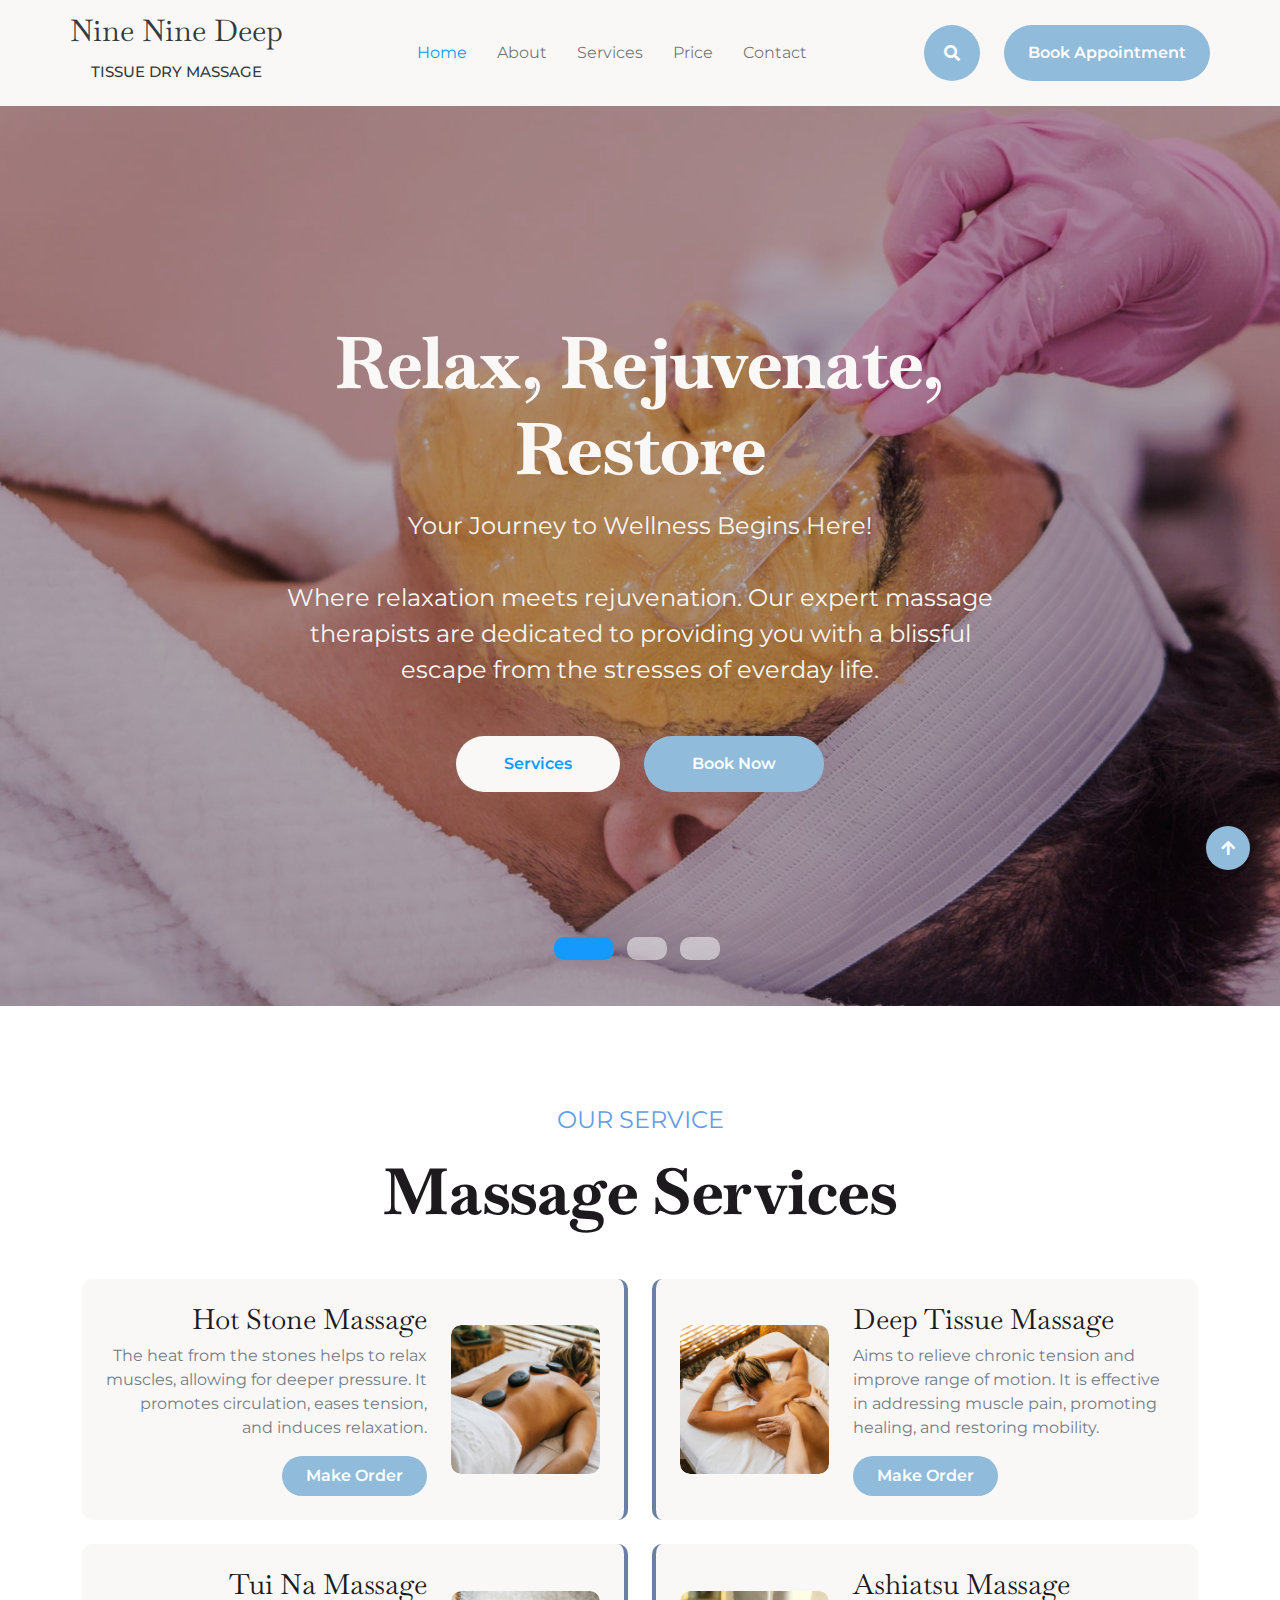
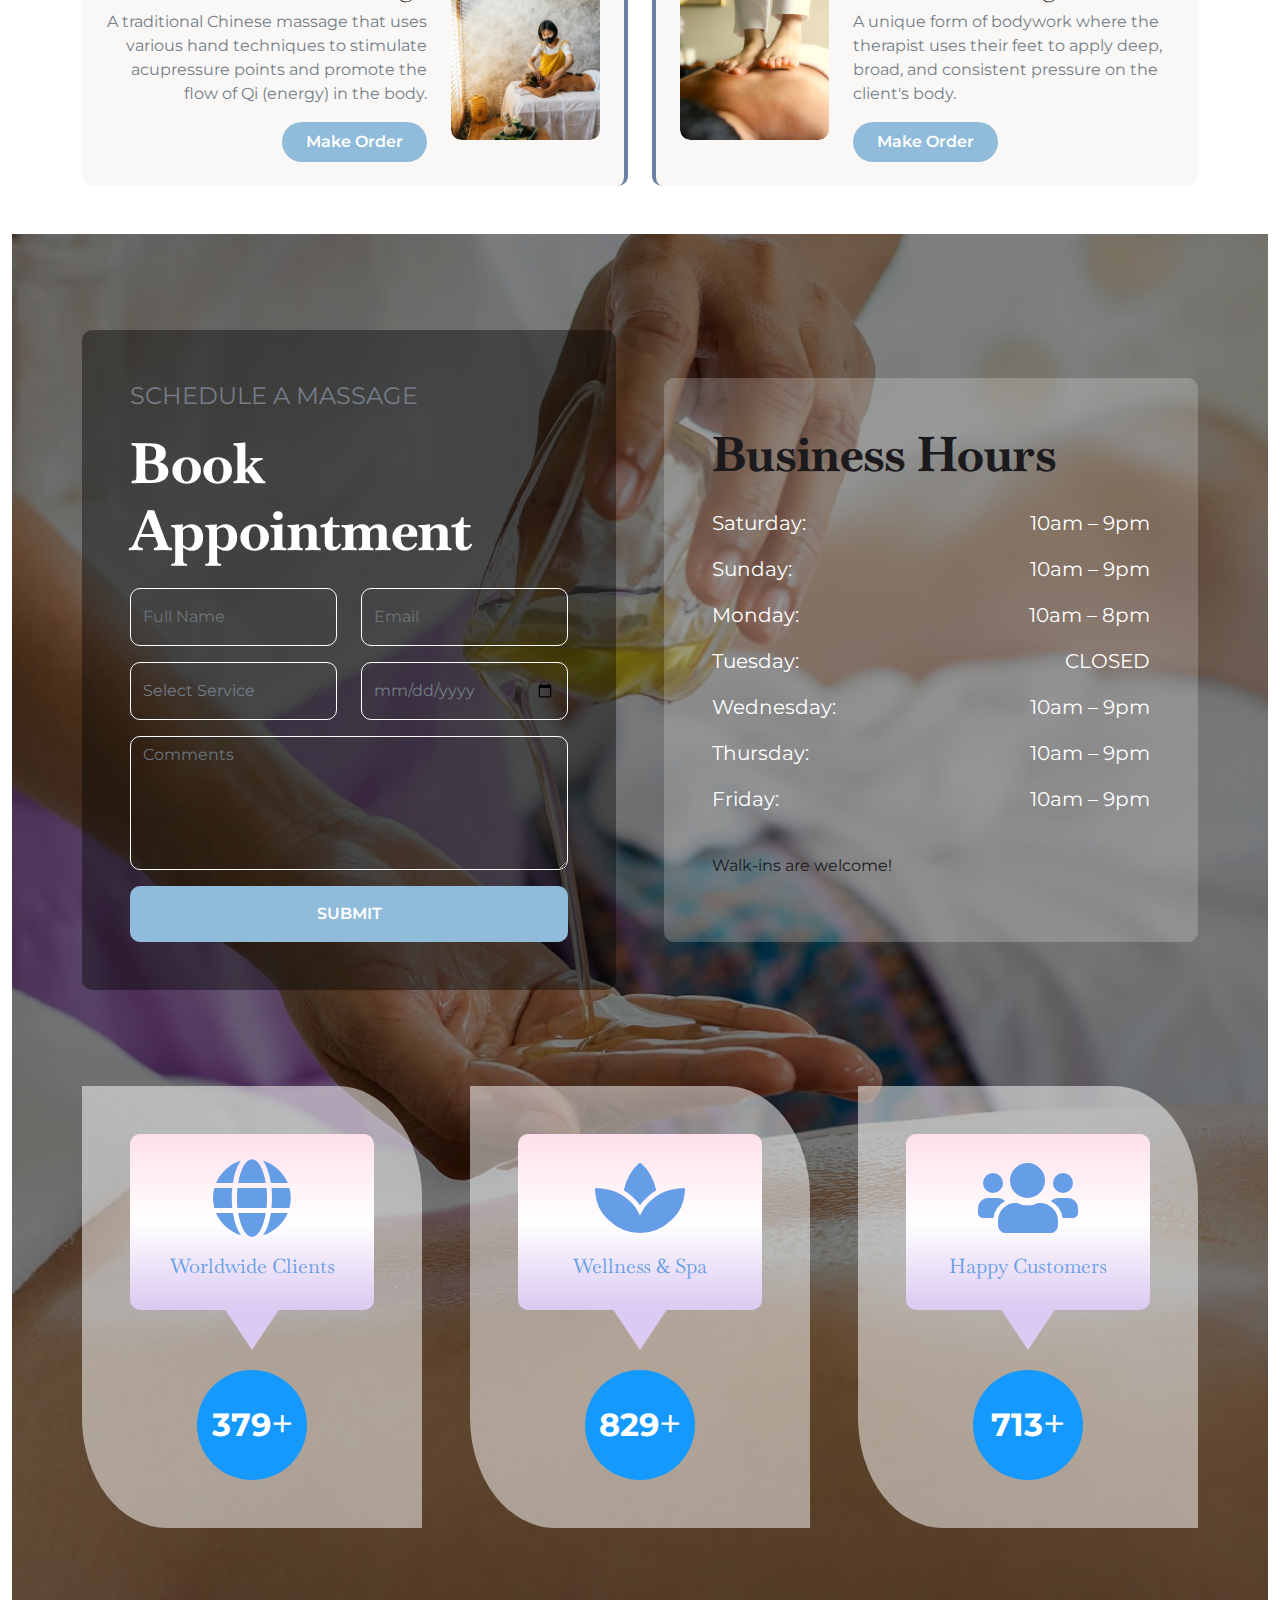
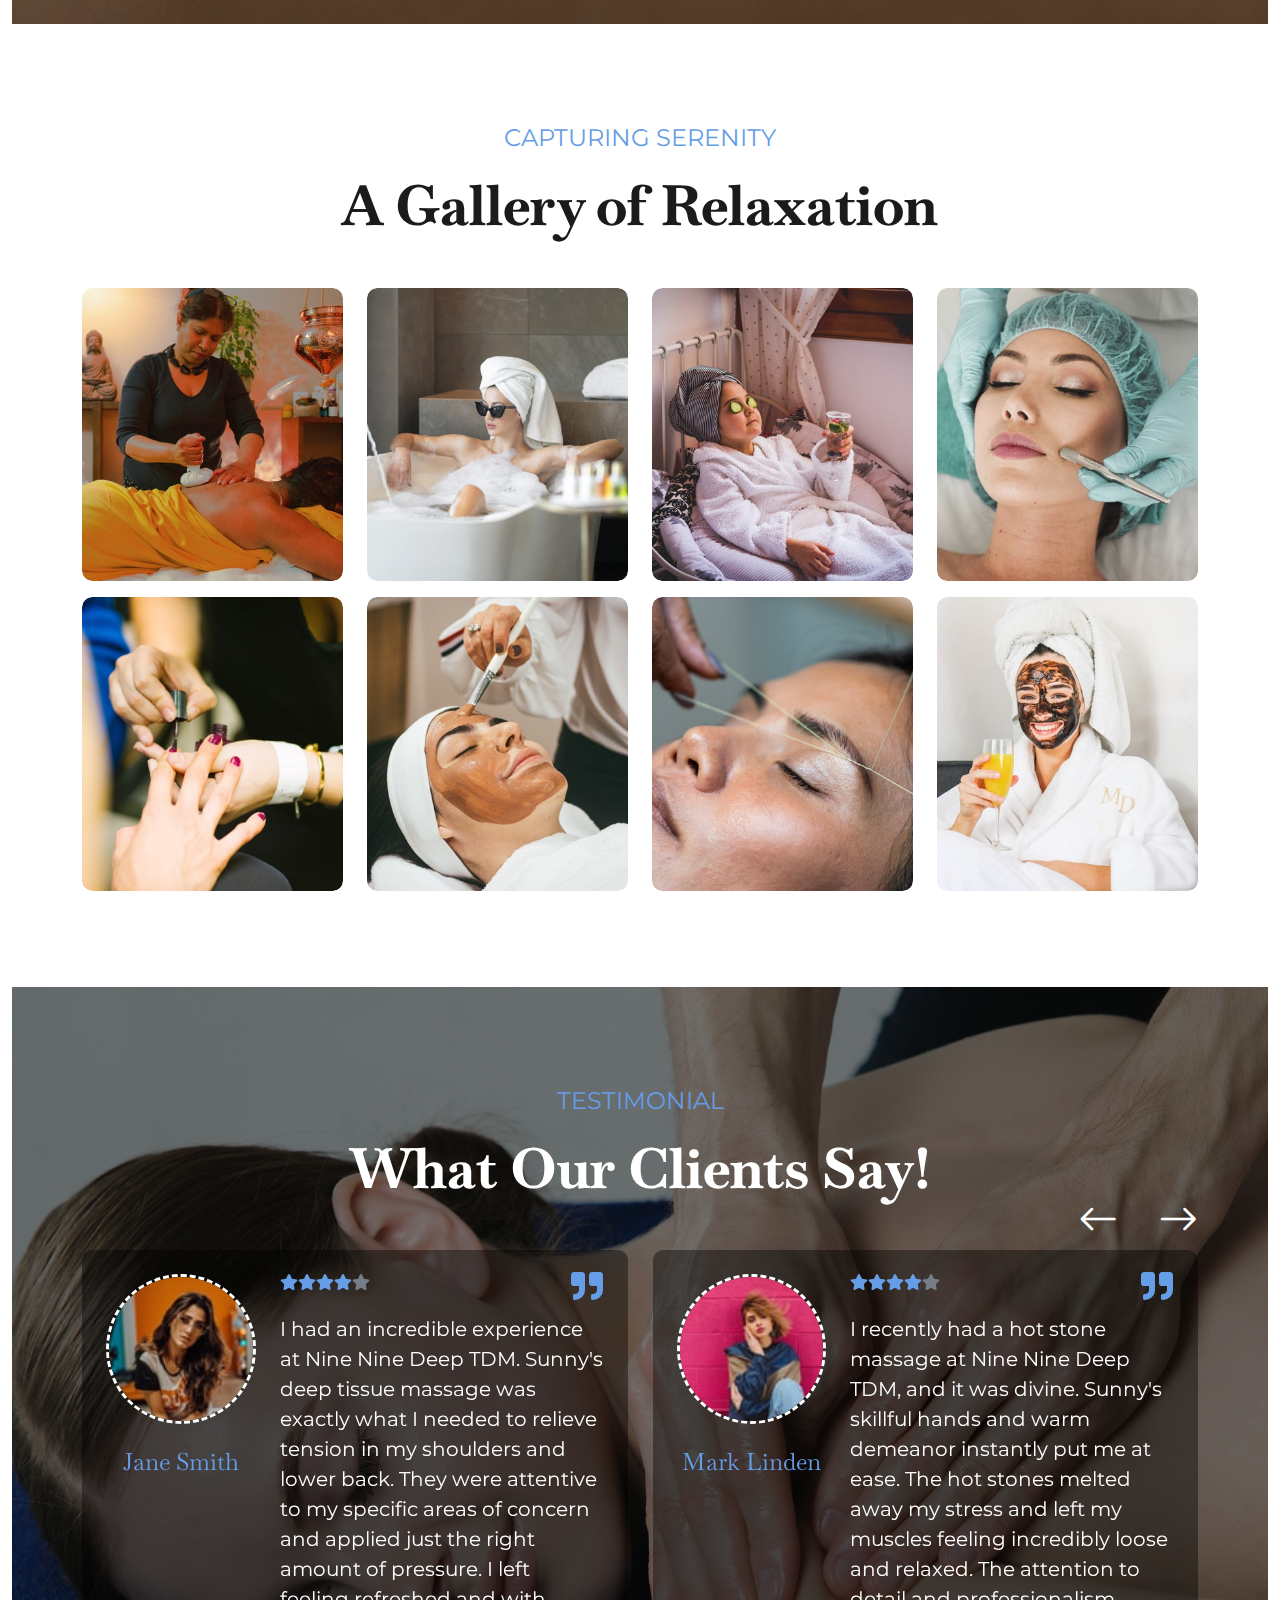
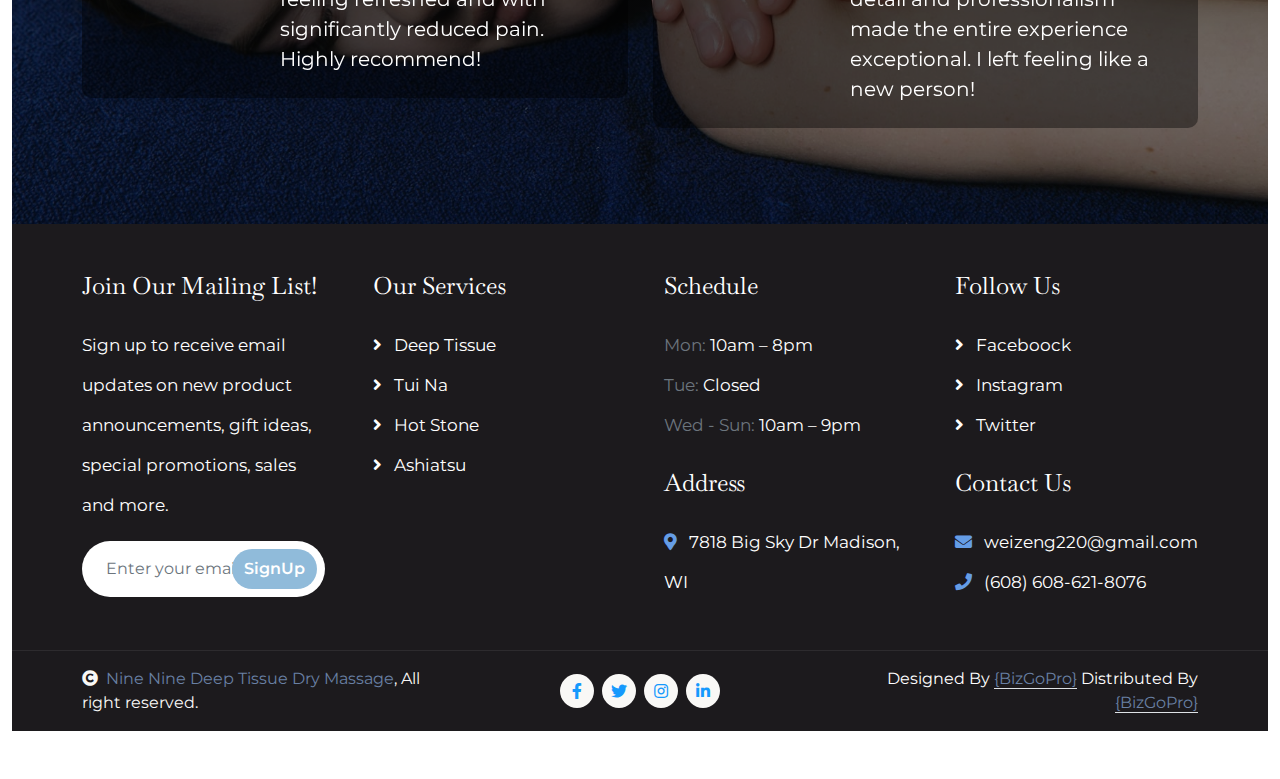
==== commit d6dc183f: "updated all pages" ====
--- a/index.html
+++ b/index.html
@@ -37,6 +37,7 @@
 
     <!-- costom Stylesheet -->
     <link href="css/style.css" rel="stylesheet" />
+    <link rel="shortcut icon" href="img/99-logo.png" type="image/x-icon">
   </head>
 
   <body>
@@ -78,7 +79,7 @@
                 <a href="about.html" class="nav-item nav-link">About</a>
                 <a href="service.html" class="nav-item nav-link">Services</a>
                 <a href="price.html" class="nav-item nav-link">Price</a>
-                <a href="contact.html" class="nav-item nav-link">Contact Us</a>
+                <a href="contact.html" class="nav-item nav-link">Contact</a>
               </div>
               <div class="d-flex align-items-center flex-nowrap pt-xl-0">
                 <button
@@ -411,7 +412,7 @@
       </div>
       <!-- Services End -->
 
-      <!-- About Start -->
+      <!-- About Start
       <div class="container-fluid about py-5">
         <div class="container py-5">
           <div class="row g-5 align-items-center">
@@ -491,7 +492,7 @@
             </div>
           </div>
         </div>
-      </div>
+      </div> -->
       <!-- Modal Video -->
       <div
         class="modal fade"
@@ -1086,14 +1087,8 @@
               <!--/*** This template is free as long as you keep the below author’s credit link/attribution link/backlink. ***/-->
               <!--/*** If you'd like to use the template without the below author’s credit link/attribution link/backlink, ***/-->
               <!--/*** you can purchase the Credit Removal License from "https://htmlcodex.com/credit-removal". ***/-->
-              Designed By
-              <a class="border-bottom" href="https://htmlcodex.com"
-                >HTML Codex</a
-              >
-              Distributed By
-              <a class="border-bottom" href="https://themewagon.com"
-                >ThemeWagon</a
-              >
+              Designed By <a class="border-bottom" href="index.html">{BizGoPro}</a> Distributed By <a class="border-bottom" href="index.html">{BizGoPro}</a>
+
             </div>
           </div>
         </div>
